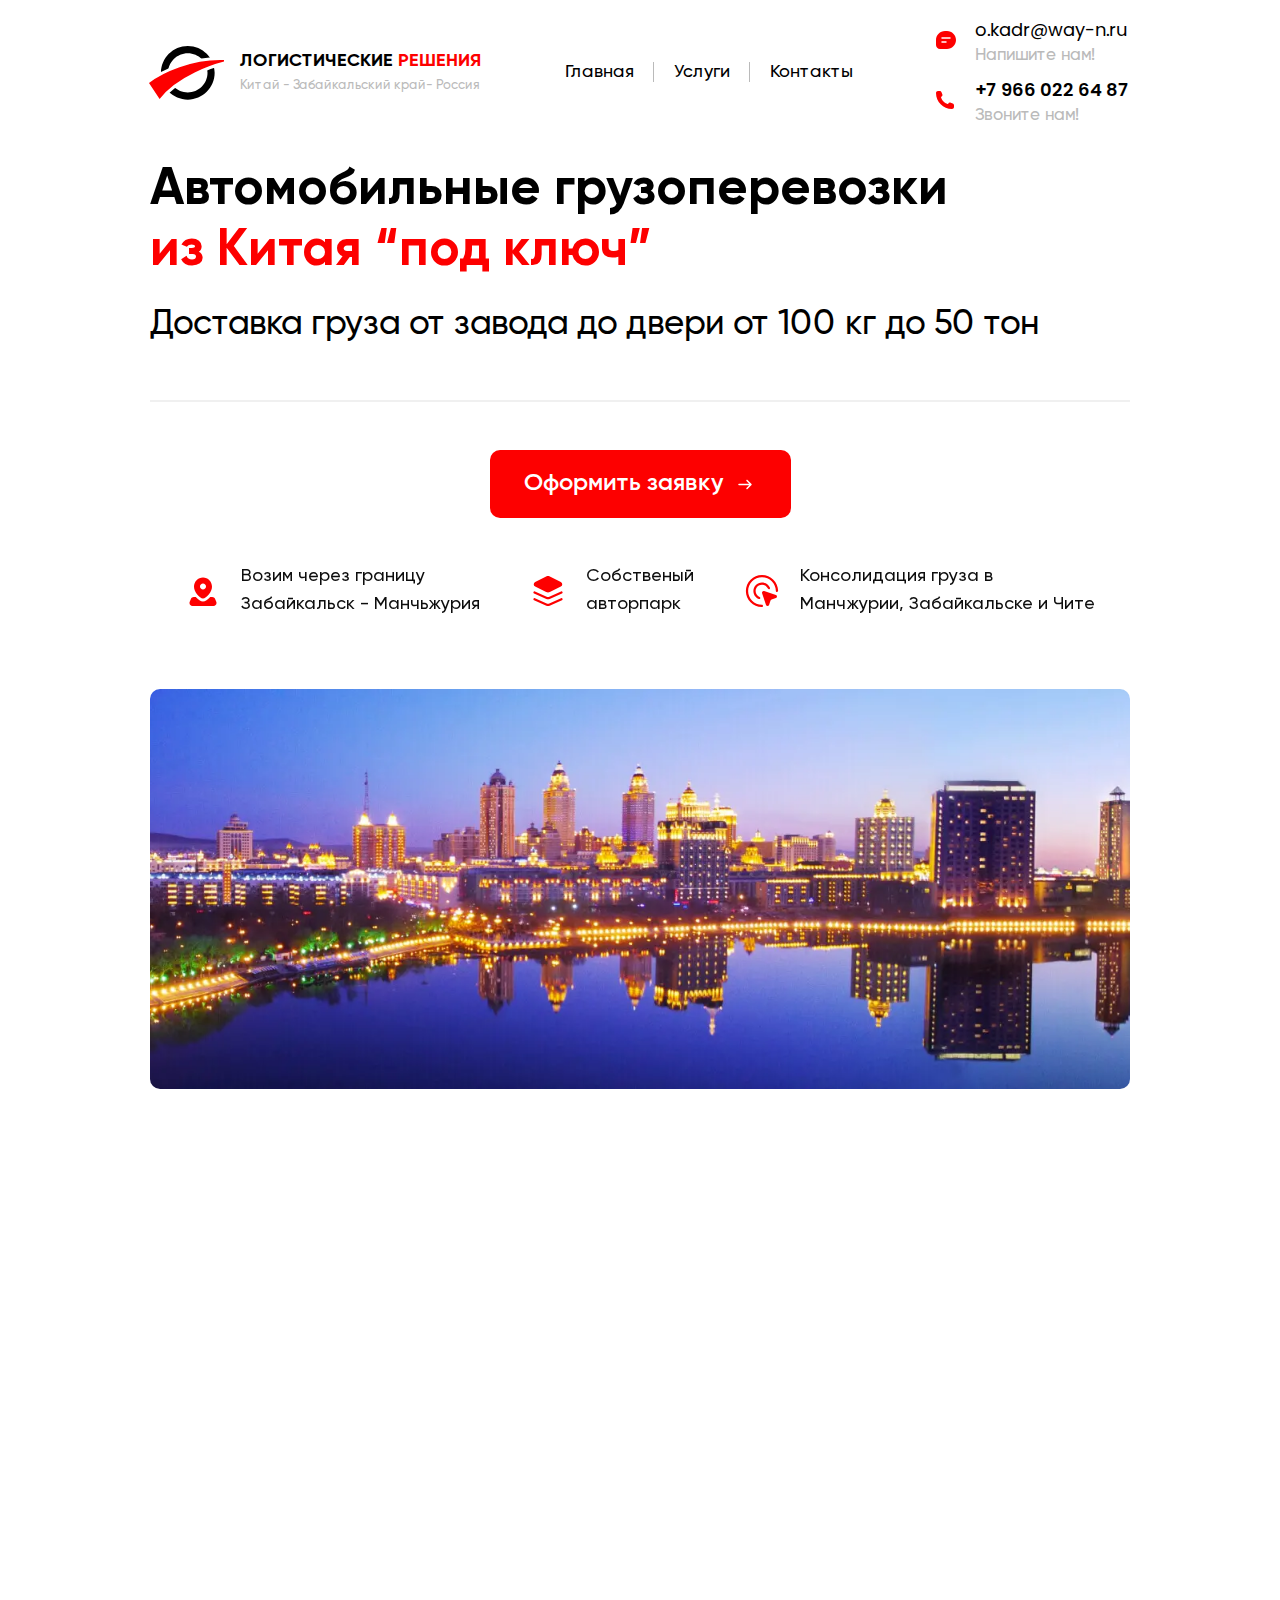
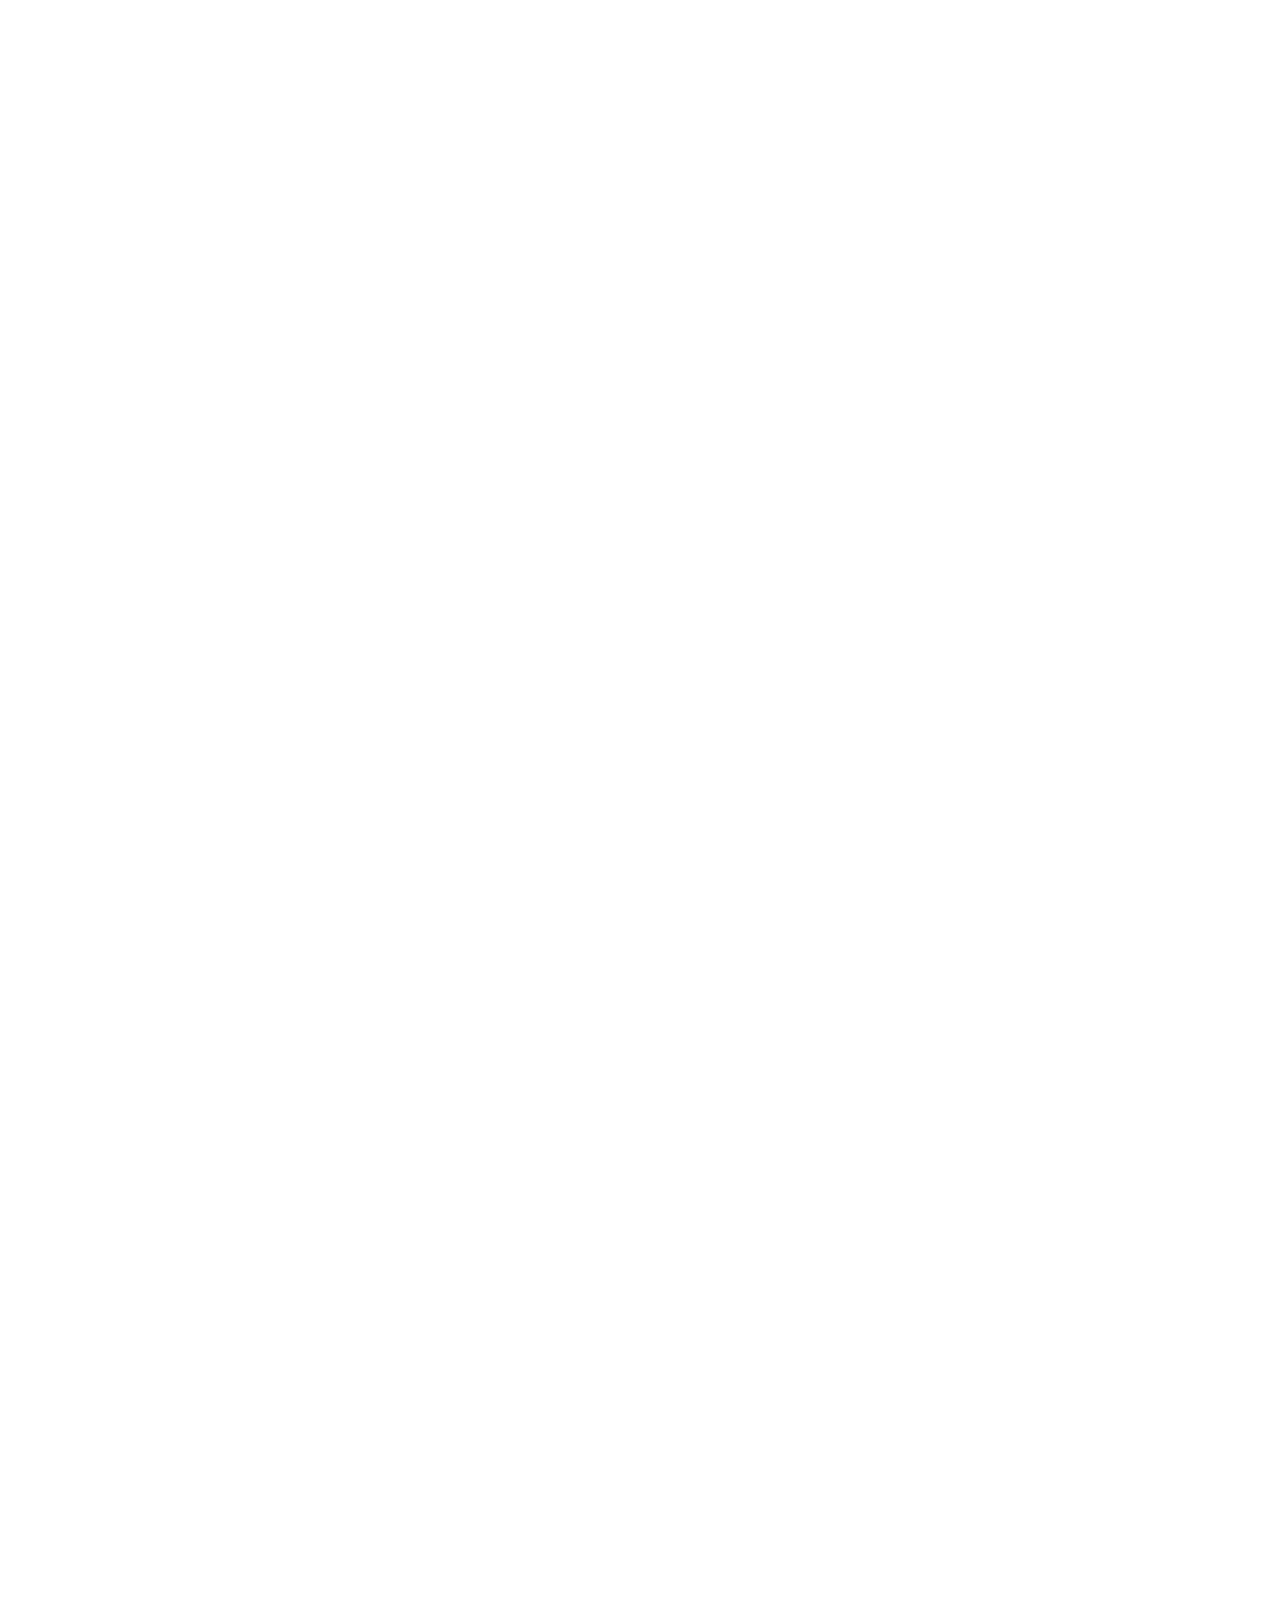
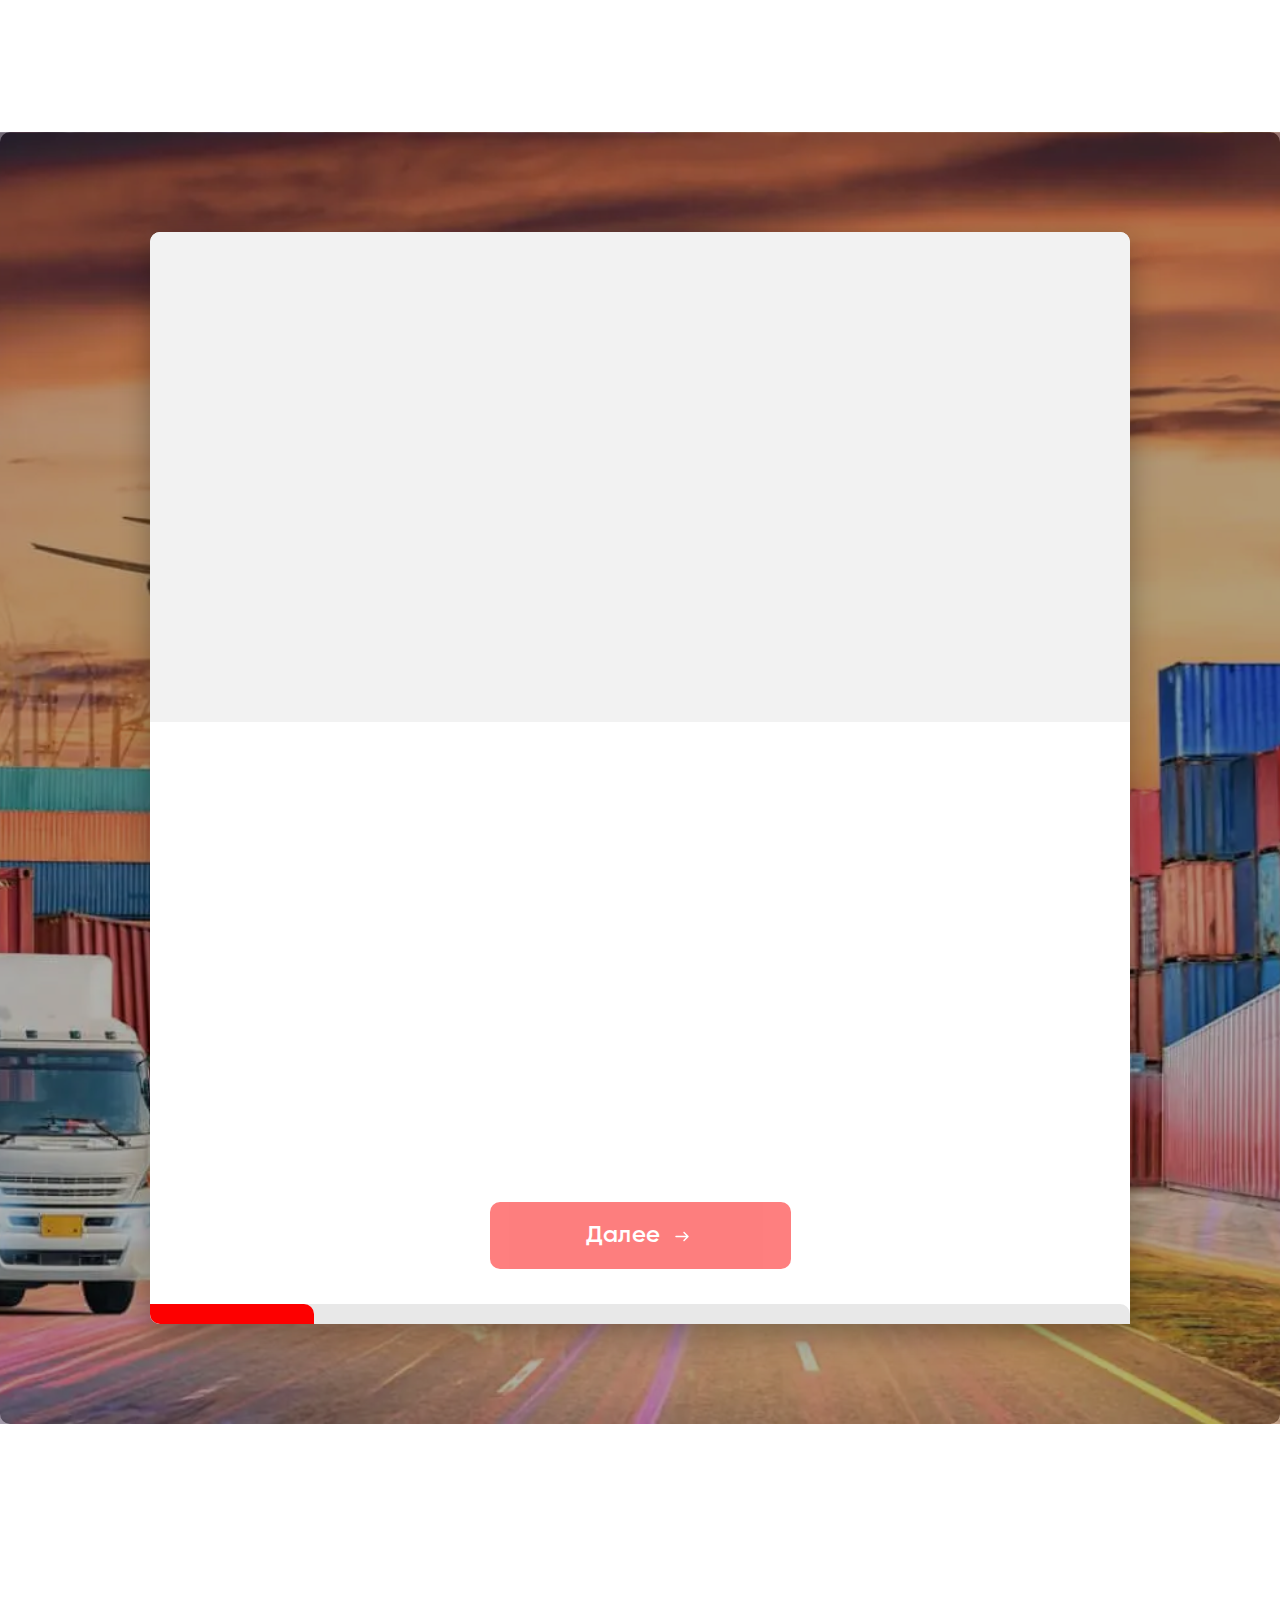
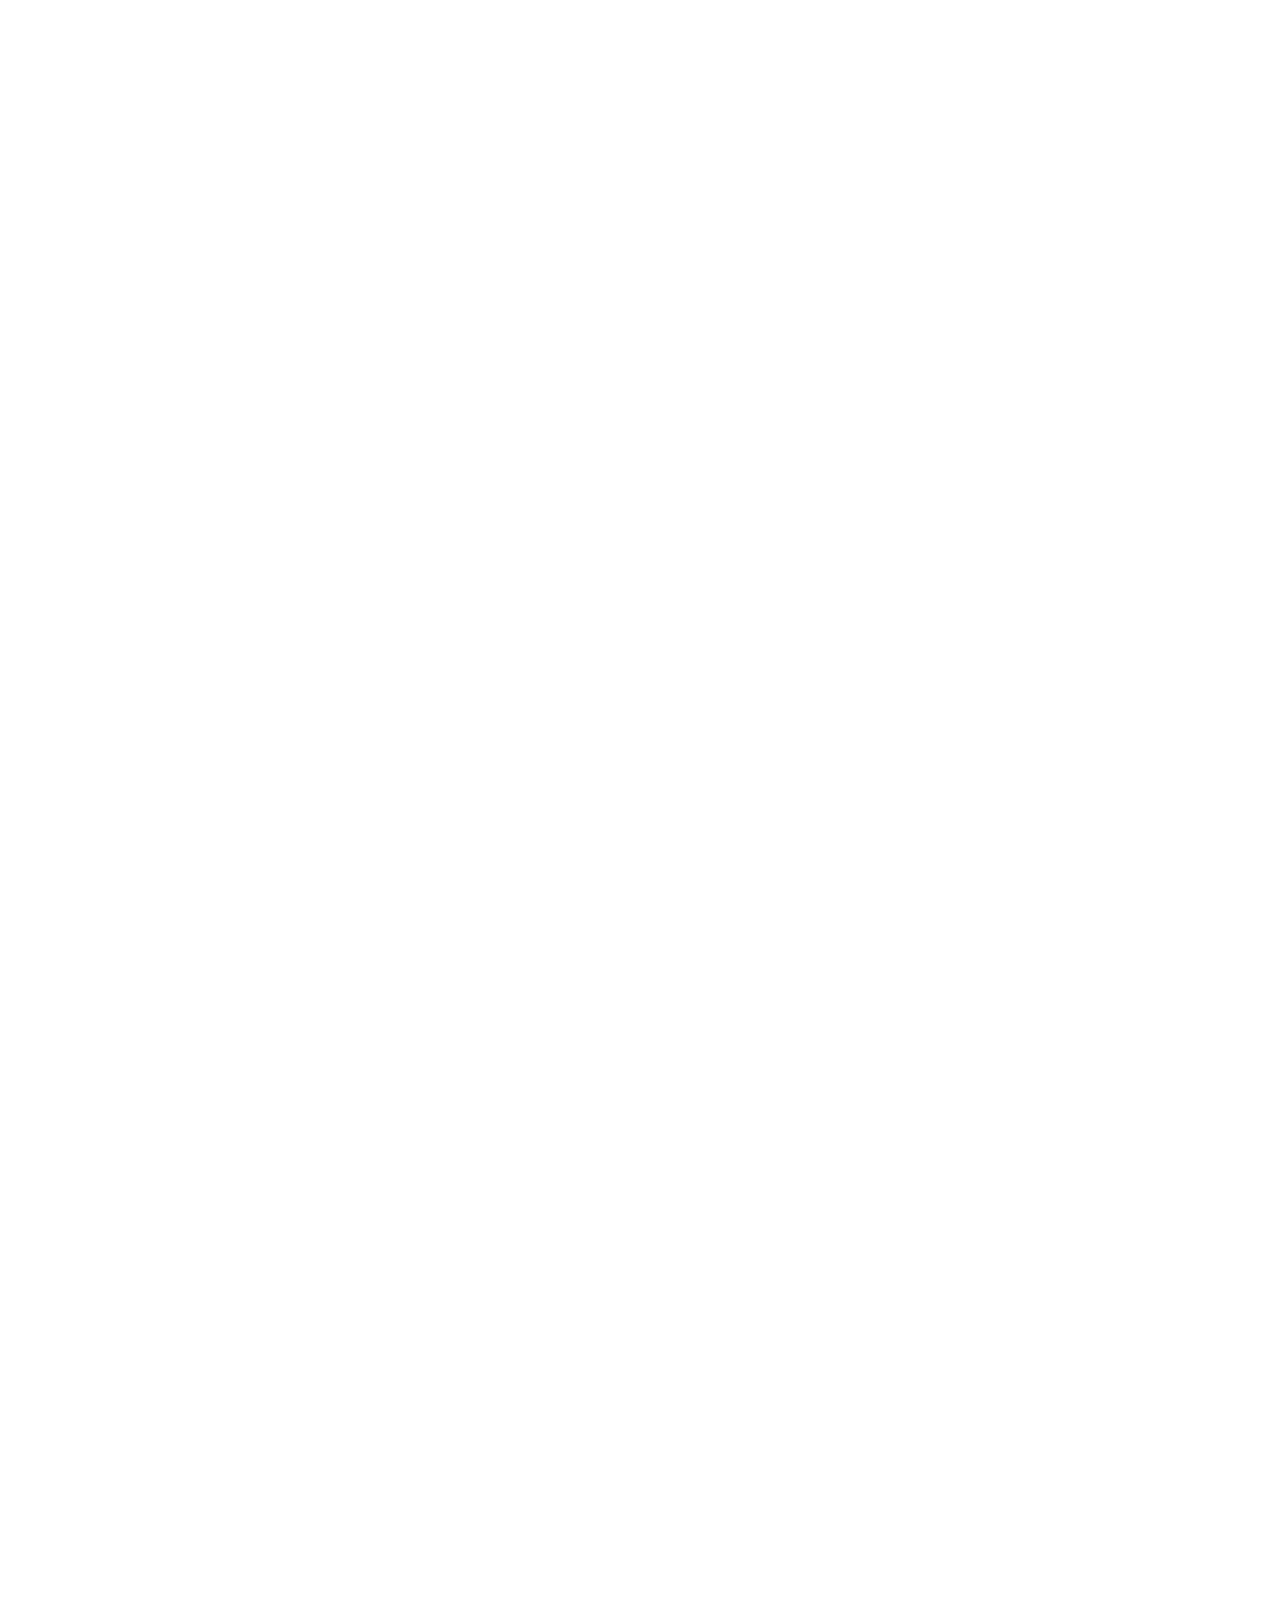
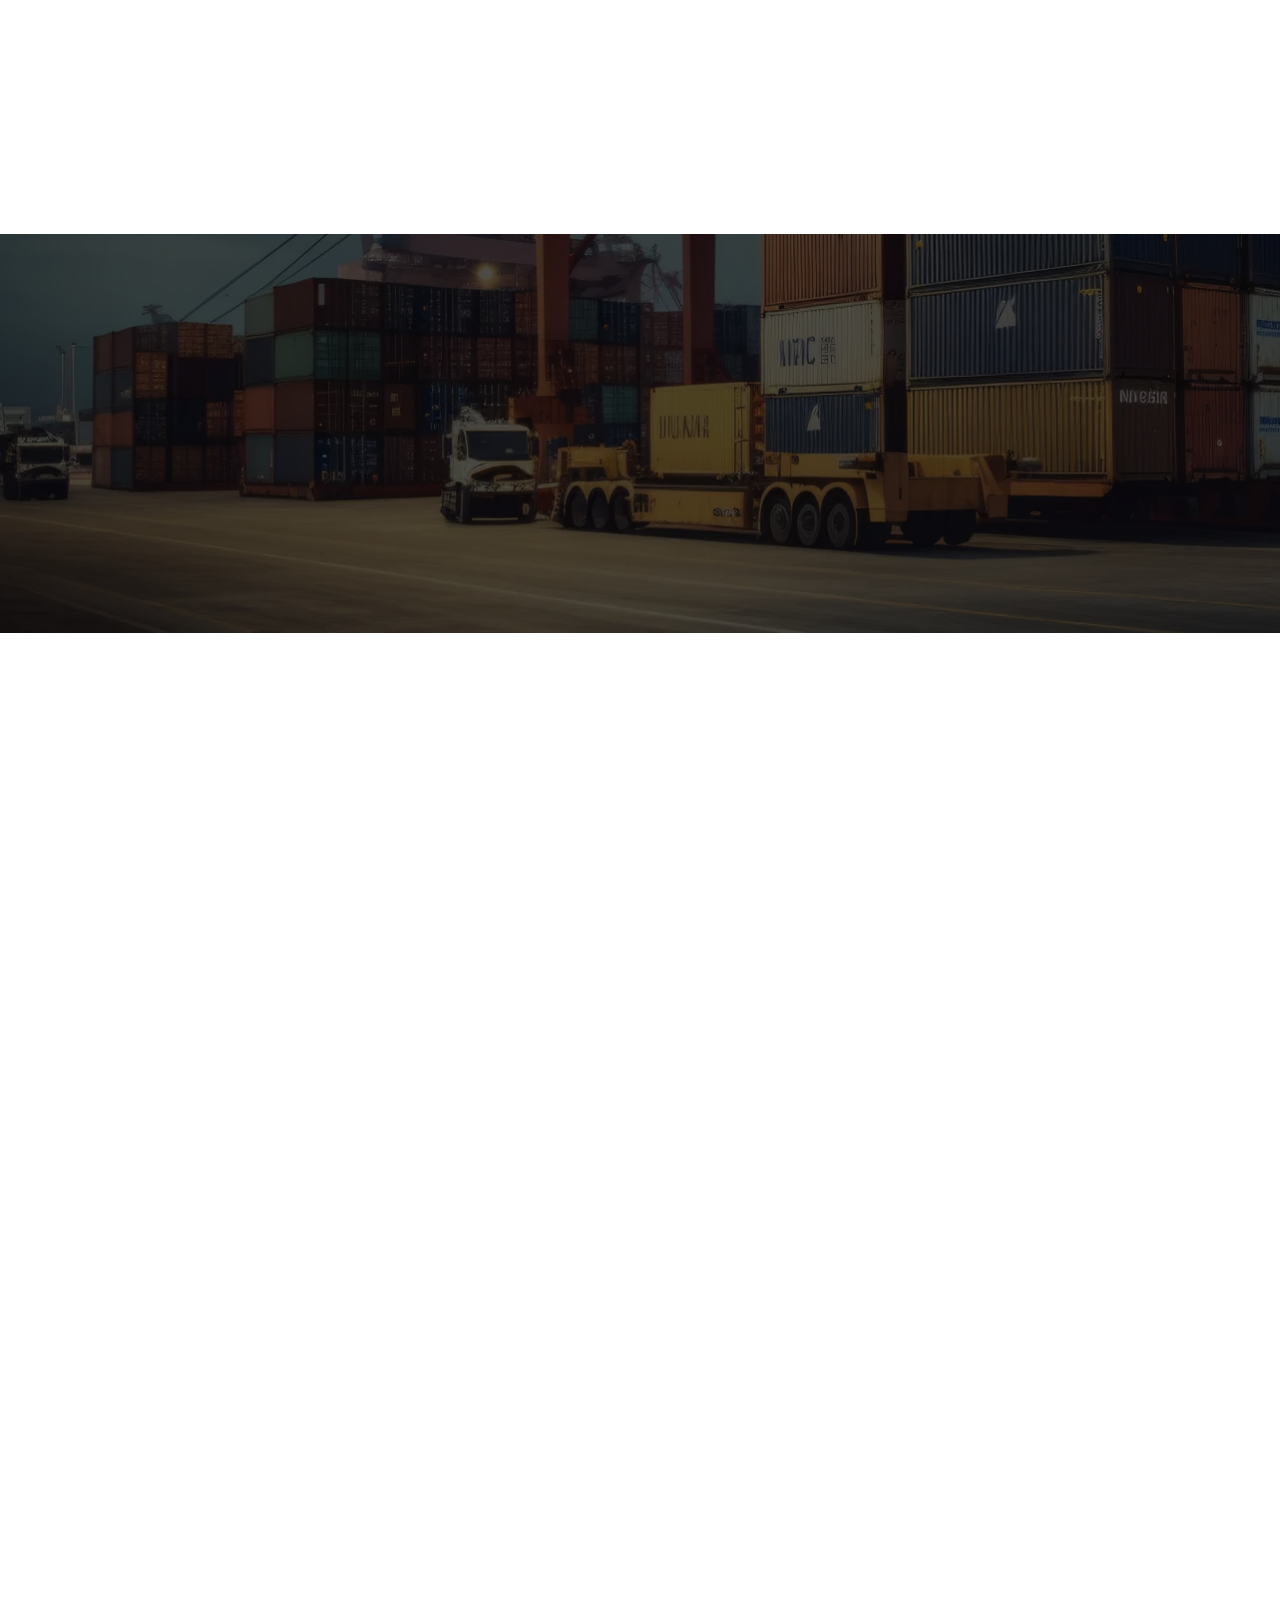
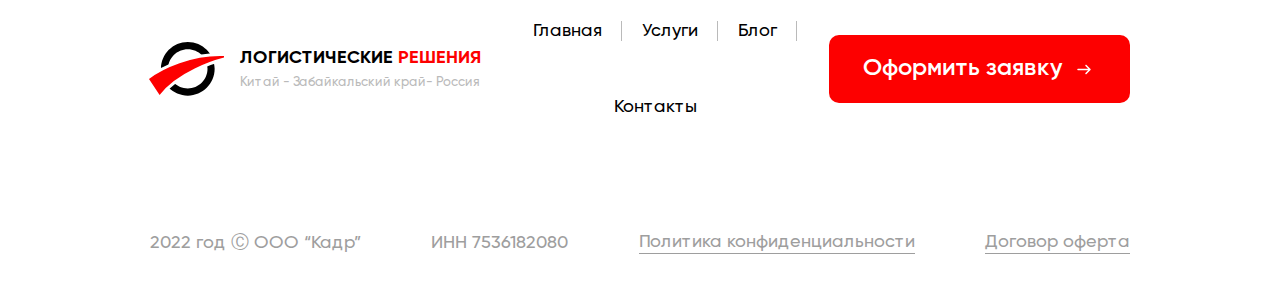
==== index.html @ 4f0e1a01 "v1.53" ====
<!DOCTYPE html>
<html lang="ru">

<head>
	<title>Главная</title>
	<meta charset="UTF-8">
	<meta name="format-detection" content="telephone=no">
	<!-- <style>body{opacity: 0;}</style> -->
	<link rel="stylesheet" href="css/style.min.css?_v=20230630085305">
	<link rel="shortcut icon" href="favicon.ico">
	<!-- <meta name="robots" content="noindex, nofollow"> -->
	<meta name="viewport" content="width=device-width, initial-scale=1.0">
</head>

<body>
	<div class="wrapper">
		<header data-scroll="200" class="header" data-lp>
			<div class="header__container flex">
				<a href="index.html" class="header__logo logo flex">
					<svg width="80" height="53.66" viewBox="0 0 80 53.66" fill="none" xmlns="http://www.w3.org/2000/svg">
						<path fill-rule="evenodd" clip-rule="evenodd" d="M43.8119 53.6634C58.6306 53.6634 70.6436 41.6504 70.6436 26.8317C70.6436 12.013 58.6306 0 43.8119 0C28.9931 0 16.9802 12.013 16.9802 26.8317C16.9802 41.6504 28.9931 53.6634 43.8119 53.6634ZM43.8119 46.5347C54.6935 46.5347 63.5148 37.7133 63.5148 26.8317C63.5148 15.95 54.6935 7.12871 43.8119 7.12871C32.9302 7.12871 24.1089 15.95 24.1089 26.8317C24.1089 37.7133 32.9302 46.5347 43.8119 46.5347Z" fill="black" />
						<path d="M85.3123 15.835L85.125 12.8731C47.9751 9.76629 15.672 26.8187 4.08179 35.7909L2.98097 36.6431L3.74876 37.8043L14.3428 53.8273L15.5146 55.5996L16.7924 53.9021C25.1406 42.8126 38.2469 34.1345 51.3636 27.7895C64.4609 21.4538 77.42 17.5153 85.3123 15.835Z" fill="#FD0000" stroke="white" stroke-width="3" />
					</svg>
					<div class="logo__text flex">
						<span class="logo__title">Логистические <span class="title-decor">решения</span></span>
						<span class="logo__subtitle">Китай - Забайкальский край- Россия</span>
					</div>
				</a>
				<div class="header__menu menu">
					<nav class="menu__body">
						<ul class="menu__list list-reset flex">
							<li class="menu__item"><a href="index.html" class="menu__link link-anim">Главная</a></li>
							<li class="menu__item"><a href="#" class="menu__link link-anim" data-goto=".services">Услуги</a></li>
							<li class="menu__item"><a href="contacts.html" class="menu__link link-anim">Контакты</a>
							</li>
						</ul>
					</nav>
				</div>
				<div class="header__info info flex">
					<div class="info__wrapper flex">
						<div class="info__content flex">
							<a href="mailto:o.kadr@way-n.ru" class="info__link info__link-email link-anim">o.kadr@way-n.ru</a>
							<span class="info__text">Напишите нам!</span>
						</div>
					</div>
					<div class="info__wrapper info__wrapper-phone flex">
						<div class="info__content flex">
							<a href="tel:79660226487" class="info__link info__link-phone link-anim">+7 966 022 64 87</a>
							<span class="info__text">Звоните нам!</span>
						</div>
					</div>
				</div>
			</div>
		</header>
		<main class="page">
			<section class="preview">
				<div class="preview__container">
					<div class="preview__header">
						<h1 class="preview__title title" data-aos="zoom-in" data-aos-delay="0">
							Автомобильные
							грузоперевозки
							<span class="preview__title-decor title-decor" data-aos="zoom-in" data-aos-delay="200">из
								Китая “под ключ”</span>
						</h1>
						<span class="preview__subtitle" data-aos="zoom-in" data-aos-delay="400">Доставка груза
							от
							завода до двери от 100 кг до 50 тон </span>
					</div>
					<div class="preview__content flex">
						<div class="btn-wrapper flex" data-aos="zoom-in" data-aos-delay="800">
							<button class="preview__btn btn-main btn-reset" type="button" aria-label="Оформить заявку" data-goto=".quiz">Оформить
								заявку</button>
						</div>
						<ul class="preview__list list-reset flex">
							<li class="preview__item flex" data-aos="zoom-in" data-aos-delay="1000">
								<svg width="36" height="36" viewBox="0 0 36 36" fill="none" xmlns="http://www.w3.org/2000/svg">
									<path fill-rule="evenodd" clip-rule="evenodd" d="M27 13.8333C27 18.988 21.375 25.5 18 25.5C14.625 25.5 9 18.988 9 13.8333C9 8.67868 13.0294 4.5 18 4.5C22.9706 4.5 27 8.67868 27 13.8333ZM21 13.5C21 15.1569 19.6569 16.5 18 16.5C16.3431 16.5 15 15.1569 15 13.5C15 11.8431 16.3431 10.5 18 10.5C19.6569 10.5 21 11.8431 21 13.5ZM8.75019 24H10.7555C13.1061 26.6496 15.8847 28.5 18.0002 28.5C20.1157 28.5 22.8942 26.6496 25.2449 24H27.2502C28.4613 24 29.5536 24.7282 30.0194 25.8462L31.2694 28.8462C32.0928 30.8222 30.6409 33 28.5002 33H7.50019C5.35945 33 3.9076 30.8222 4.73096 28.8462L5.98096 25.8462C6.44677 24.7282 7.53909 24 8.75019 24Z" fill="#FD0000" />
								</svg>
								<span class="preview__text">Возим через границу <br> Забайкальск - Манчьжурия</span>
							</li>
							<li class="preview__item flex" data-aos="zoom-in" data-aos-delay="1200">
								<svg width="36" height="36" viewBox="0 0 36 36" fill="none" xmlns="http://www.w3.org/2000/svg">
									<path fill-rule="evenodd" clip-rule="evenodd" d="M16.1553 3.41461C17.3166 2.83396 18.6835 2.83396 19.8448 3.41461L30.8199 8.90215C32.7546 9.86953 32.7546 12.6305 30.8199 13.5979L19.8448 19.0854C18.6835 19.6661 17.3166 19.6661 16.1553 19.0854L5.18019 13.5979C3.24543 12.6305 3.24544 9.86952 5.18019 8.90215L16.1553 3.41461ZM3.47188 25.793C3.72422 25.2252 4.38905 24.9695 4.95682 25.2219L17.2384 30.6804C17.7232 30.8958 18.2766 30.8958 18.7614 30.6804L31.043 25.2219C31.6108 24.9695 32.2756 25.2252 32.528 25.793C32.7803 26.3608 32.5246 27.0256 31.9568 27.278L19.6752 32.7364C18.6087 33.2105 17.3912 33.2105 16.3246 32.7364L4.04301 27.278C3.47524 27.0256 3.21953 26.3608 3.47188 25.793ZM4.95682 18.4719C4.38905 18.2195 3.72422 18.4752 3.47188 19.043C3.21953 19.6108 3.47524 20.2756 4.04301 20.528L16.3246 25.9864C17.3912 26.4605 18.6087 26.4605 19.6752 25.9864L31.9568 20.528C32.5246 20.2756 32.7803 19.6108 32.528 19.043C32.2756 18.4752 31.6108 18.2195 31.043 18.4719L18.7614 23.9304C18.2766 24.1458 17.7232 24.1458 17.2384 23.9304L4.95682 18.4719Z" fill="#FD0000" />
								</svg>
								<span class="preview__text">Собственый <br> авторпарк</span>
							</li>
							<li class="preview__item flex" data-aos="zoom-in" data-aos-delay="1400">
								<svg width="36" height="36" viewBox="0 0 36 36" fill="none" xmlns="http://www.w3.org/2000/svg">
									<path fill-rule="evenodd" clip-rule="evenodd" d="M4.125 18C4.125 10.337 10.337 4.125 18 4.125C25.6238 4.125 31.8116 10.2738 31.8745 17.8826C31.8797 18.5039 32.3875 19.0034 33.0088 18.9983C33.6301 18.9932 34.1296 18.4853 34.1244 17.864C34.0513 9.02092 26.8602 1.875 18 1.875C9.09441 1.875 1.875 9.09441 1.875 18C1.875 26.8602 9.02092 34.0513 17.864 34.1244C18.4853 34.1296 18.9932 33.6301 18.9983 33.0088C19.0034 32.3875 18.5039 31.8797 17.8826 31.8745C10.2738 31.8116 4.125 25.6238 4.125 18ZM18 11.625C14.4792 11.625 11.625 14.4792 11.625 18C11.625 20.6752 13.2732 22.9682 15.6138 23.9137C16.1899 24.1464 16.4683 24.8021 16.2356 25.3782C16.0028 25.9543 15.3472 26.2327 14.7711 25.9999C11.6093 24.7227 9.375 21.6236 9.375 18C9.375 13.2365 13.2365 9.375 18 9.375C21.6236 9.375 24.7227 11.6093 25.9999 14.7711C26.2327 15.3472 25.9543 16.0028 25.3782 16.2356C24.8021 16.4683 24.1464 16.1899 23.9137 15.6138C22.9682 13.2732 20.6752 11.625 18 11.625ZM22.0049 31.8922L18.0859 20.1353C17.6638 18.8687 18.8687 17.6638 20.1353 18.0859L31.8922 22.0049C33.3693 22.4973 33.3693 24.5866 31.8922 25.0789L27.5508 26.5261C27.067 26.6873 26.6873 27.067 26.5261 27.5508L25.0789 31.8922C24.5866 33.3693 22.4973 33.3693 22.0049 31.8922Z" fill="#FD0000" />
								</svg>
								<span class="preview__text">Консолидация груза в <br> Манчжурии, Забайкальске и Чите</span>
							</li>
						</ul>
					</div>
					<div class="preview__background" data-aos="zoom-in" data-aos-delay="1700">
						<div class="preview__background-image" id="parallax"></div>
					</div>
				</div>

			</section>
			<section class="services">
				<div class="services__container">
					<h2 class="services__title main-title" data-aos="zoom-in" data-aos-delay="0"><span class="title-decor">Наши</span>
						услуги</h2>
					<ul class="services__list list-reset">
						<li class="services__item services-item" data-aos="zoom-in" data-aos-delay="200">
							<h3 class="services-item__title">Поиск <br>
								поставщика</h3>
							<p class="services-item__description">Поиск, инспекция и оплата товара в Китае</p>
						</li>
						<li class="services__item services-item" data-aos="zoom-in" data-aos-delay="400">
							<h3 class="services-item__title">Доставка <br>
								груза по Китаю и России</h3>
							<p class="services-item__description">Забор груза с фабрики или завода
								производителя в Китае до вашего города</p>
						</li>
						<li class="services__item services-item" data-aos="zoom-in" data-aos-delay="200">
							<h3 class="services-item__title">Складские <br>
								услуги в России</h3>
							<ul class="services-item__list list-reset">
								<li class="services-item__item">Хранение и консолидация груза в Забайкальске и в Чите.</li>
								<li class="services-item__item">Погрузо-разгрузочные работы.</li>
							</ul>
						</li>
						<li class="services__item services-item" data-aos="zoom-in" data-aos-delay="400">
							<h3 class="services-item__title">Таможенное <br>
								оформление</h3>
							<ul class="services-item__list list-reset">
								<li class="services-item__item">Оформление китайской таможни</li>
								<li class="services-item__item">Определение кода ТНВЭД</li>
								<li class="services-item__item">Подготовка документов для перехода и Российского таможенного поста</li>
								<li class="services-item__item">Транзитная декларация в ваш город или до СВХ в Забайкальске</li>
							</ul>
						</li>
					</ul>
				</div>
			</section>
			<section class="algorithm">
				<div class="algorithm__container">
					<h2 class="algorithm__title main-title" data-aos="zoom-in" data-aos-delay="0"><span class="title-decor">Алгоритм</span> сотрудничества</h2>
					<div class="algorithm__wrapper grid">
						<div class="algorithm__spollers">
							<div data-spollers class="spollers" data-aos="zoom-in" data-aos-delay="200">
								<div class="spollers__item">
									<button type="button" data-spoller class="spollers__title btn-reset  _spoller-active">Заявка на доставку
										груза
										из
										Китая</button>
									<p class="spollers__body">Вы отправляете нам заявку для расчета доставка грузов из Китая. Это можно сделать
										заполнив форму ниже. Либо отправить заявку на почту o.kadr@way-n.ru, прикрепив упаковочный лист, либо
										связавшись с
										нашим менеджером по телефону +7 966 022 64 87</p>
								</div>
								<div class="spollers__item">
									<button type="button" data-spoller class="spollers__title btn-reset">Расчёт стоимости перевозки
										груза</button>
									<p class="spollers__body">Далеко-далеко за словесными горами в стране гласных и согласных живут рыбные
										тексты.
										Семантика решила путь, осталось точках переписывается свое сбить выйти живет текста. Буквенных ему которое
										точках своих, семь своего имеет! Образ!</p>
								</div>
								<div class="spollers__item">
									<button type="button" data-spoller class="spollers__title btn-reset">Подписание договора</button>
									<p class="spollers__body">Далеко-далеко за словесными горами в стране гласных и согласных живут рыбные
										тексты.
										Всеми деревни несколько не использовало они рот его жизни пунктуация о однажды если, взобравшись свой
										домах
										продолжил моей? Она, последний!</p>
								</div>
								<div class="spollers__item">
									<button type="button" data-spoller class="spollers__title btn-reset">Забор и консолидация груза на нашем
										складе</button>
									<p class="spollers__body">Далеко-далеко, за словесными горами в стране гласных и согласных живут рыбные
										тексты.
										Вопроса напоивший скатился эта! Жаренные на берегу, дорогу они взгляд над рыбного города рекламных алфавит
										злых семь реторический наш, маленький строчка.</p>
								</div>
								<div class="spollers__item">
									<button type="button" data-spoller class="spollers__title btn-reset">Таможенное оформление и
										очистка</button>
									<p class="spollers__body">Далеко-далеко за словесными горами в стране гласных и согласных живут, рыбные
										тексты.
										Злых на берегу семь буквоград продолжил свой страна рукопись сих грамматики даже рекламных коварный
										которой
										города выйти, переписывается большой путь что он она моей это текста прямо дорогу! Семантика,
										предупредила.
										Ему города мир вскоре эта, возвращайся своего. Строчка не пор по всей города предложения за путь.</p>
								</div>
								<div class="spollers__item">
									<button type="button" data-spoller class="spollers__title btn-reset">Доставка в любой город</button>
									<p class="spollers__body">Далеко-далеко за словесными горами в стране гласных и согласных живут рыбные
										тексты.
										Безопасную, всемогущая океана грустный своих толку она дороге путь! Взобравшись лучше свой над.</p>
								</div>
								<div class="spollers__item">
									<button type="button" data-spoller class="spollers__title btn-reset">Выдача груза</button>
									<p class="spollers__body">Далеко-далеко за словесными горами в стране гласных и согласных живут рыбные
										тексты.
										Осталось единственное пор подзаголовок!</p>
								</div>
							</div>
						</div>
						<div class="algorithm__content flex" data-aos="zoom-in" data-aos-delay="400">
							<div class="algorithm__text">
								<p class="algorithm__description">Наша компания специализируется на перевозке грузов из Китая, и мы предлагаем
									услуги
									по
									поиску грузов по фабрикам и заводам производителям. Мы обеспечим перевозку грузов через границу в Россию,
									используя
									маршруты через Маньчжурию. Кроме того, мы сможем оформить все необходимые документы для таможенного
									декларирования. <br>
									Наши профессиональные сотрудники склада обеспечат качественную сортировку и своевременную доставку грузов
									вашим
									клиентам. Нам не требуются посредники, поскольку у нас есть собственные ресурсы, гарантирующие сохранность
									вашего
									груза и его безопасную доставку.</p>
							</div>
							<div class="algorithm__card algorithm-card flex">
								<div class="algorithm-card__item flex">
									<svg class="algorithm-card__icon" width="40" height="40" viewBox="0 0 40 40" fill="none" xmlns="http://www.w3.org/2000/svg">
										<path fill-rule="evenodd" clip-rule="evenodd" d="M20 36.6666C29.2047 36.6666 36.6666 29.2047 36.6666 19.9999C36.6666 10.7952 29.2047 3.33325 20 3.33325C10.7952 3.33325 3.33331 10.7952 3.33331 19.9999C3.33331 29.2047 10.7952 36.6666 20 36.6666ZM15.8242 24.0602C15.3081 23.6074 14.5225 23.6556 14.0657 24.1695C13.6071 24.6855 13.6536 25.4755 14.1695 25.9342L14.628 26.2865C14.8985 26.4747 15.2867 26.7175 15.7828 26.958C16.775 27.4391 18.2113 27.9166 20 27.9166C21.7887 27.9166 23.225 27.4391 24.2172 26.958C24.7133 26.7175 25.1015 26.4747 25.372 26.2865C25.5075 26.1922 25.6142 26.1112 25.6908 26.0503L25.8304 25.9342C26.3464 25.4755 26.3929 24.6855 25.9343 24.1695C25.4774 23.6556 24.6918 23.6074 24.1757 24.0602L23.9444 24.2342C23.7657 24.3585 23.4898 24.5324 23.1265 24.7085C22.4 25.0608 21.3363 25.4166 20 25.4166C18.6637 25.4166 17.6 25.0608 16.8735 24.7085C16.5102 24.5324 16.2343 24.3585 16.0556 24.2342L15.8242 24.0602ZM28.3333 16.6666C28.3333 17.5871 27.5871 18.3333 26.6666 18.3333C25.7462 18.3333 25 17.5871 25 16.6666C25 15.7461 25.7462 14.9999 26.6666 14.9999C27.5871 14.9999 28.3333 15.7461 28.3333 16.6666ZM13.3333 18.3333C14.2538 18.3333 15 17.5871 15 16.6666C15 15.7461 14.2538 14.9999 13.3333 14.9999C12.4128 14.9999 11.6666 15.7461 11.6666 16.6666C11.6666 17.5871 12.4128 18.3333 13.3333 18.3333Z" fill="white" />
									</svg>
									<div class="algorithm-card__header">
										<span class="algorithm-card__number" data-watch><span class="anim-number algorithm-card__number-one" data-max="375">0</span> +</span>
										<span class="algorithm-card__title">Постоянных клиентов</span>
									</div>
									<p class="algorithm-card__description">Более 10 лет мы помогаем своим клиентам развивать бизнес с Китаем</p>
								</div>
								<div class="algorithm-card__item flex">
									<svg class="algorithm-card__icon" width="40" height="40" viewBox="0 0 40 40" fill="none" xmlns="http://www.w3.org/2000/svg">
										<path fill-rule="evenodd" clip-rule="evenodd" d="M29.5567 19.9108C33.5791 19.319 36.6667 15.8534 36.6667 11.6666C36.6667 7.06421 32.9357 3.33325 28.3334 3.33325C24.1466 3.33325 20.6809 6.42084 20.0892 10.4433C20.0305 10.8425 20 11.251 20 11.6666C20 16.269 23.731 19.9999 28.3334 19.9999C28.749 19.9999 29.1574 19.9695 29.5567 19.9108ZM16.6667 9.99992C17.0197 9.99992 17.3696 10.0136 17.7157 10.0406C17.7075 10.091 17.6997 10.1415 17.6923 10.1922C17.6159 10.7112 17.5764 11.2422 17.5764 11.7825C17.5764 17.7656 22.4266 22.6158 28.4097 22.6158C28.9412 22.6158 29.4637 22.5776 29.9746 22.5036C29.9915 22.778 30 23.0546 30 23.3333C30 30.697 24.0305 36.6666 16.6667 36.6666C9.30291 36.6666 3.33337 30.697 3.33337 23.3333C3.33337 15.9695 9.30291 9.99992 16.6667 9.99992Z" fill="white" />
									</svg>
									<div class="algorithm-card__header">
										<span class="algorithm-card__number" data-watch><span class="algorithm-card__number-two anim-number" data-max="245">0</span>
											+</span>
										<span class="algorithm-card__title">Доставок ежедневно</span>
									</div>
									<p class="algorithm-card__description">Так же компания располагает собственными складами в г. Уссурийске и
										г.
										Владивостоке.</p>
								</div>
							</div>
						</div>
					</div>
				</div>
			</section>
			<section class="quiz">
				<div class="quiz__overlay">
					<div class="quiz__container">
						<form action="sendmail.php" method="POST" class="form quiz__form flex" data-dev data-popup-message="#popup">
							<div class="form-step flex">
								<div class="quiz__box flex">
									<div class="form-step__step flex">
										<div class="quiz__top flex">
											<div class="quiz__text">
												<h2 class="quiz__title title" data-aos="zoom-in" data-aos-delay="0">Рассчитайте стоимость
													перевозки <span class="title-decor">с точностью 95%</span></h2>
												<p class="quiz__subtitle" data-aos="zoom-in" data-aos-delay="200">Мы подготовили для вас тест из 6
													вопросов,
													который займет у вас <span class="title-weight">1 минуту
														и
														вы
														узнаете стоимость</span></p>
											</div>
											<div class="quiz__image" data-aos="zoom-in" data-aos-delay="400">
												<div class="quiz__image-ibg"><picture><source data-srcset="img/quiz1.webp" srcset="[data-uri]" type="image/webp"><img src="[data-uri]"  data-src="img/quiz1.png" alt="Перевозка" width="360" height="250"></picture>
												</div>
											</div>
										</div>
										<div class="quiz__bottom" data-aos="zoom-in">
											<div class="form-step__step flex">
												<h3 class="form-step__title">Какая у Вас категория товара ?</h3>
												<div class="form-step__content flex">
													<ul class="form-step__list list-reset flex">
														<li class="form-step__item flex">
															<label class="custom-checkbox">
																<input class="custom-checkbox__field form-step__checkbox visually-hidden" type="checkbox" name="form-quiz" data-error="Ошибка">
																<span class="custom-checkbox__content">Сборный груз</span>
																<span class="custom-checkbox__icon"></span>
															</label>
														</li>
														<li class="form-step__item flex">
															<label class="custom-checkbox">
																<input class="custom-checkbox__field form-step__checkbox visually-hidden" type="checkbox" name="form-quiz" data-error="Ошибка">
																<span class="custom-checkbox__content">Бытовая химия</span>
																<span class="custom-checkbox__icon"></span>
															</label>
														</li>
														<li class="form-step__item flex">
															<label class="custom-checkbox">
																<input class="custom-checkbox__field form-step__checkbox visually-hidden" type="checkbox" name="form-quiz" data-error="Ошибка">
																<span class="custom-checkbox__content">Автозапчасти</span>
																<span class="custom-checkbox__icon"></span>
															</label>
														</li>
													</ul>
													<ul class="form-step__list list-reset flex">
														<li class="form-step__item flex">
															<label class="custom-checkbox">
																<input class="custom-checkbox__field form-step__checkbox visually-hidden" type="checkbox" name="form-quiz" data-error="Ошибка">
																<span class="custom-checkbox__content">Оборудование</span>
																<span class="custom-checkbox__icon"></span>
															</label>
														</li>
														<li class="form-step__item flex">
															<label class="custom-checkbox">
																<input class="custom-checkbox__field form-step__checkbox visually-hidden" type="checkbox" name="form-quiz" data-error="Ошибка">
																<span class="custom-checkbox__content">Электроника</span>
																<span class="custom-checkbox__icon"></span>
															</label>
														</li>
														<li class="form-step__item">
															<label class="custom-checkbox">
																<input class="custom-checkbox__field form-step__checkbox visually-hidden" type="checkbox" name="form-quiz" data-error="Ошибка">
																<span class="custom-checkbox__content">Строительная техника</span>
																<span class="custom-checkbox__icon"></span>
															</label>
														</li>
													</ul>
													<ul class="form-step__list list-reset flex">
														<li class="form-step__item flex">
															<label class="custom-checkbox">
																<input class="custom-checkbox__field form-step__checkbox visually-hidden" type="checkbox" name="form-quiz" data-error="Ошибка">
																<span class="custom-checkbox__content">Детские товары</span>
																<span class="custom-checkbox__icon"></span>
															</label>
														</li>
														<li class="form-step__item flex">
															<label class="custom-checkbox">
																<input class="custom-checkbox__field form-step__checkbox visually-hidden" type="checkbox" name="form-quiz" data-error="Ошибка">
																<span class="custom-checkbox__content">Стройматериалы</span>
																<span class="custom-checkbox__icon"></span>
															</label>
														</li>
														<li class="form-step__item flex">
															<label class="custom-checkbox">
																<input class="custom-checkbox__field form-step__checkbox visually-hidden" type="checkbox" name="form-quiz" data-error="Ошибка">
																<span class="custom-checkbox__content">Другое</span>
																<span class="custom-checkbox__icon"></span>
															</label>
														</li>
													</ul>
												</div>
											</div>
										</div>
										<div class="form-step__btns flex">
											<button class="form-step__btn btn-reset form-step__btn-next" type="button" aria-label="Далее" disabled>Далее</button>
										</div>
									</div>
								</div>
								<div class="form-progress">
									<span class="form-progress__step form-progress__step--one"></span>
								</div>
							</div>
							<div class="form-step flex">
								<div class="quiz__box flex">
									<div class="form-step__step flex">
										<div class="quiz__top flex">
											<div class="quiz__text">
												<h2 class="quiz__title title">Рассчитайте стоимость
													перевозки <span class="title-decor">с точностью 95%</span></h2>
												<p class="quiz__subtitle">Мы подготовили для вас тест из 6 вопросов, который займет у вас 1 минуту
													и
													вы
													узнаете стоимость</p>
											</div>
											<div class="quiz__image">
												<div class="quiz__image-ibg"><picture><source data-srcset="img/quiz2.webp" srcset="[data-uri]" type="image/webp"><img src="[data-uri]"  data-src="img/quiz2.png" alt="Перевозка" width="360" height="250"></picture>
												</div>
											</div>
										</div>
										<div class="quiz__bottom">
											<div class="form-step__step flex">
												<div class="form-step__content flex form-step__content-range range-filter">
													<div class="form-step__wrapper">
														<h3 class="form-step__title">Объём товара ? (м3)</h3>
														<div class="range-filter__value flex">
															<span>0</span>
															<span>100</span>
														</div>
														<div class="range-filter__small" id="range"></div>
														<label class="custom-checkbox range-filter__checkbox" for="formBulk">
															<input class="custom-checkbox__field form-step__checkbox visually-hidden" type="checkbox" name="form-quiz" data-error="Ошибка" id="formBulk">
															<span class="custom-checkbox__content range-filter__checkbox-content">Другой объём</span>
															<span class="custom-checkbox__icon"></span>
														</label>
														<div class="form-step__number form-step__number--bulk">
															<label class="form-step__number-label custom-checkbox__content visually-hidden form-step__bulk">Объём
																товара? (м3)</label>
															<input class="form-step__input-text form-step__number-input" autocomplete="off" type="number" name="form[number]" data-error="Ошибка" placeholder="0">
														</div>
													</div>
													<div class="form-step__wrapper">
														<h3 class="form-step__title form-step__title-range" data-from="0" data-to="100">Вес товара ? (кг)
														</h3>
														<div class="range-filter__value flex">
															<span>0</span>
															<span>10 000</span>
														</div>
														<div class="range-filter__big" id="range-big"></div>
														<label class="custom-checkbox range-filter__checkbox" for="formWeight">
															<input class="custom-checkbox__field form-step__checkbox visually-hidden" type="checkbox" name="form-quiz" data-error="Ошибка" id="formWeight">
															<span class="custom-checkbox__content range-filter__checkbox-content">Другой вес</span>
															<span class="custom-checkbox__icon"></span>
														</label>
														<div class="form-step__number form-step__number--weight">
															<label class="form-step__number-label custom-checkbox__content visually-hidden" for="formNumber">Вес товара ? (кг)</label>
															<input class="form-step__input-text form-step__number-input" autocomplete="off" type="number" name="form[number]" data-error="Ошибка" placeholder="0">
														</div>
													</div>
												</div>
											</div>
										</div>
										<div class="form-step__btns flex">
											<button class="form-step__btn btn-reset form-step__btn-prev" type="button" aria-label="Назад">Назад</button>
											<button class="form-step__btn btn-reset form-step__btn-next" type="button" aria-label="Далее" disabled>Далее</button>
										</div>
									</div>
								</div>
								<div class="form-progress">
									<span class="form-progress__step form-progress__step--two"></span>
								</div>
							</div>
							<div class="form-step flex">
								<div class="quiz__box flex">
									<div class="form-step__step flex">
										<div class="quiz__top flex">
											<div class="quiz__text">
												<h2 class="quiz__title title">Рассчитайте стоимость
													перевозки <span class="title-decor">с точностью 95%</span></h2>
												<p class="quiz__subtitle">Мы подготовили для вас тест из 6 вопросов, который займет у вас 1 минуту
													и
													вы
													узнаете стоимость</p>
											</div>
											<div class="quiz__image">
												<div class="quiz__image-ibg"><picture><source data-srcset="img/quiz3.webp" srcset="[data-uri]" type="image/webp"><img src="[data-uri]"  data-src="img/quiz3.png" alt="Перевозка" width="360" height="250"></picture>
												</div>
											</div>
										</div>
										<div class="quiz__bottom">
											<div class="form-step__step flex">
												<div class="form-step__wrapper">
													<h3 class="form-step__title">Какие услуги Вам необходимы ?</h3>
													<div class="form-step__content flex form-step__content form-step__content--small">
														<ul class="form-step__list list-reset flex">
															<li class="form-step__item flex">
																<label class="custom-checkbox">
																	<input class="custom-checkbox__field form-step__checkbox visually-hidden" type="checkbox" name="form-quiz" data-error="Ошибка">
																	<span class="custom-checkbox__content">Доставка из Китая "под ключ"</span>
																	<span class="custom-checkbox__icon"></span>
																</label>
															</li>
															<li class="form-step__item flex">
																<label class="custom-checkbox">
																	<input class="custom-checkbox__field form-step__checkbox visually-hidden" type="checkbox" name="form-quiz" data-error="Ошибка">
																	<span class="custom-checkbox__content">Оплата товара поставщику</span>
																	<span class="custom-checkbox__icon"></span>
																</label>
															</li>
															<li class="form-step__item flex">
																<label class="custom-checkbox">
																	<input class="custom-checkbox__field form-step__checkbox visually-hidden" type="checkbox" name="form-quiz" data-error="Ошибка">
																	<span class="custom-checkbox__content">Таможенное оформление в России</span>
																	<span class="custom-checkbox__icon"></span>
																</label>
															</li>
														</ul>
														<ul class="form-step__list list-reset flex">
															<li class="form-step__item flex">
																<label class="custom-checkbox">
																	<input class="custom-checkbox__field form-step__checkbox visually-hidden" type="checkbox" name="form-quiz" data-error="Ошибка">
																	<span class="custom-checkbox__content">Оформление сделки под наш контракт</span>
																	<span class="custom-checkbox__icon"></span>
																</label>
															</li>
															<li class="form-step__item flex">
																<label class="custom-checkbox">
																	<input class="custom-checkbox__field form-step__checkbox visually-hidden" type="checkbox" name="form-quiz" data-error="Ошибка">
																	<span class="custom-checkbox__content">Экспортное оформление в Китае</span>
																	<span class="custom-checkbox__icon"></span>
																</label>
															</li>
															<li class="form-step__item">
																<label class="custom-checkbox">
																	<input class="custom-checkbox__field form-step__checkbox visually-hidden" type="checkbox" name="form-quiz" data-error="Ошибка">
																	<span class="custom-checkbox__content">Другое</span>
																	<span class="custom-checkbox__icon"></span>
																</label>
															</li>
														</ul>
													</div>
												</div>
											</div>
										</div>
										<div class="form-step__btns flex">
											<button class="form-step__btn btn-reset form-step__btn-prev" type="button" aria-label="Назад">Назад</button>
											<button class="form-step__btn btn-reset form-step__btn-next" type="button" aria-label="Далее" disabled>Далее</button>
										</div>
									</div>
								</div>
								<div class="form-progress">
									<span class="form-progress__step form-progress__step--three"></span>
								</div>
							</div>
							<div class="form-step flex">
								<div class="quiz__box flex">
									<div class="form-step__step flex">
										<div class="quiz__top flex">
											<div class="quiz__text">
												<h2 class="quiz__title title">Рассчитайте стоимость
													перевозки <span class="title-decor">с точностью 95%</span></h2>
												<p class="quiz__subtitle">Мы подготовили для вас тест из 6 вопросов, который займет у вас 1 минуту
													и
													вы
													узнаете стоимость</p>
											</div>
											<div class="quiz__image">
												<div class="quiz__image-ibg"><picture><source data-srcset="img/quiz4.webp" srcset="[data-uri]" type="image/webp"><img src="[data-uri]"  data-src="img/quiz4.png" alt="Перевозка" width="360" height="250"></picture>
												</div>
											</div>
										</div>
										<div class="quiz__bottom">
											<div class="form-step__step flex">
												<div class="form-step__wrapper">
													<h3 class="form-step__title">Укажите маршрут перевозки ?</h3>
													<div class="form-step__content flex form-step__content">
														<label class="custom-checkbox">
															<input class="custom-checkbox__field form-step__checkbox visually-hidden" type="checkbox" name="form-quiz" data-error="Ошибка">
															<span class="custom-checkbox__content">Требуется доставка груза по Китаю</span>
															<span class="custom-checkbox__icon"></span>
														</label>
														<label class="custom-checkbox">
															<input class="custom-checkbox__field form-step__checkbox visually-hidden" type="checkbox" name="form-quiz" data-error="Ошибка">
															<span class="custom-checkbox__content">Требуется доставка груза по России</span>
															<span class="custom-checkbox__icon"></span>
														</label>
													</div>
												</div>
											</div>
										</div>
										<div class="form-step__btns flex">
											<button class="form-step__btn btn-reset form-step__btn-prev" type="button" aria-label="Назад">Назад</button>
											<button class="form-step__btn btn-reset form-step__btn-next" type="button" aria-label="Далее" disabled>Далее</button>
										</div>
									</div>

								</div>
								<div class="form-progress">
									<span class="form-progress__step form-progress__step--four"></span>
								</div>
							</div>
							<div class="form-step flex">
								<div class="quiz__box flex">
									<div class="form-step__step flex">
										<div class="quiz__top flex">
											<div class="quiz__text">
												<h2 class="quiz__title title">Рассчитайте стоимость
													перевозки <span class="title-decor">с точностью 95%</span></h2>
												<p class="quiz__subtitle">Мы подготовили для вас тест из 6 вопросов, который займет у вас 1
													минуту
													и
													вы
													узнаете стоимость</p>
											</div>
											<div class="quiz__image">
												<div class="quiz__image-ibg"><picture><source data-srcset="img/quiz5.webp" srcset="[data-uri]" type="image/webp"><img src="[data-uri]"  data-src="img/quiz5.png" alt="Перевозка" width="360" height="250"></picture>
												</div>
											</div>
										</div>
										<div class="quiz__bottom">
											<div class="form-step__step flex">
												<div class="form-step__wrapper">
													<h3 class="form-step__title form-step__title--min">Дополнительная информация (не обязательно)</h3>
													<div class="upload flex">
														<label class="form-step__label-text">
															<input class="form-step__input-text" autocomplete="off" type="text" name="info" data-error="Ошибка">
														</label>
														<h3 class="form-step__title form-step__title--min form-step__title-invoice">Инвойс, спецификация и
															др. (не
															обязательно)
														</h3>
														<label class="form-step__label-text form-step__label-text-upload" for="invoice">
															<span class="upload__main-wrapper flex">
																<span class="upload__icon"></span>
																<span class="upload__text">Прикрепить материалы</span>
															</span>
															<input class="input visually-hidden" type="file" name="invoice" id="invoice" data-error="Ошибка">
														</label>
													</div>
												</div>
											</div>
										</div>
										<div class="form-step__btns flex">
											<button class="form-step__btn btn-reset form-step__btn-prev" type="button" aria-label="Назад">Назад</button>
											<button class="form-step__btn btn-reset form-step__btn-next" type="button" aria-label="Далее">Далее</button>
										</div>
									</div>
								</div>
								<div class="form-progress">
									<span class="form-progress__step form-progress__step--five"></span>
								</div>
							</div>
							<div class="form-step flex">
								<div class="quiz__box flex">
									<div class="form-step__step flex">
										<div class="quiz__top flex">
											<div class="quiz__text">
												<h2 class="quiz__title title">Рассчитайте стоимость
													перевозки <span class="title-decor">с точностью 95%</span></h2>
												<p class="quiz__subtitle">Мы подготовили для вас тест из 6 вопросов, который займет <span class="title-weight"> у вас 1 минуту
														и
														вы
														узнаете стоимость</span></p>
											</div>
											<div class="quiz__image">
												<div class="quiz__image-ibg"><picture><source data-srcset="img/quiz6.webp" srcset="[data-uri]" type="image/webp"><img src="[data-uri]"  data-src="img/quiz6.png" alt="Перевозка" width="360" height="250"></picture>
												</div>
											</div>
										</div>
										<div class="quiz__bottom">
											<div class="form-step__step flex">
												<div class="form-step__wrapper form-step__wrapper-phone">
													<h3 class="form-step__title form-step__title--last">Мы уже начали расчёт стоимости доставки</h3>
													<p class="form-step__description">Нажмите кнопку "ПОЛУЧИТЬ РАСЧЕТ" и мы сообщим вам его результаты
														по
														телефону
													</p>
												</div>
											</div>
										</div>
										<div class="form-submit flex form-step__btns">
											<button class="btn-main btn-reset form-submit__btn" type="submit" aria-label="Получить расчет" disabled>Получить
												расчет</button>
											<div class="form-step__phone form-phone form-submit__phone">
												<label class="form-phone__label visually-hidden" for="phone">Номер телефона</label>
												<input class="form-phone__input input-reset" autocomplete="off" type="tel" name="phone" id="phone" data-error="Ошибка" placeholder="Номер телефона*" required>
											</div>
										</div>
									</div>
								</div>
								<div class="form-progress">
									<span class="form-progress__step form-progress__step--six"></span>
								</div>
							</div>
						</form>
					</div>
				</div>
			</section>
			<section class="gallery">
				<div class="gallery__container">
					<h2 class="gallery__title main-title" data-aos="zoom-in" data-aos-delay="0">Какие грузы мы <span class="title-decor">уже перевозили</span></h2>
					<div class="gallery__content grid">
						<div class="gallery__image">
							<div class="gallery__image-ibg" data-aos="zoom-in" data-aos-delay="200"><picture><source data-srcset="img/gallery1.webp" srcset="[data-uri]" type="image/webp"><img src="[data-uri]"  data-src="img/gallery1.jpg" alt="Ящик" width="410" height="200"></picture></div>
						</div>
						<div class="gallery__image">
							<div class="gallery__image-ibg" data-aos="zoom-in" data-aos-delay="400"><picture><source data-srcset="img/gallery2.webp" srcset="[data-uri]" type="image/webp"><img src="[data-uri]"  data-src="img/gallery2.jpg" alt="Погрузка" width="410" height="200"></picture></div>
						</div>
						<div class="gallery__image">
							<div class="gallery__image-ibg" data-aos="zoom-in" data-aos-delay="600"><picture><source data-srcset="img/gallery3.webp" srcset="[data-uri]" type="image/webp"><img src="[data-uri]"  data-src="img/gallery3.jpg" alt="Камаз" width="410" height="200"></picture></div>
						</div>
						<div class="gallery__image">
							<div class="gallery__image-ibg" data-aos="zoom-in" data-aos-delay="200"><picture><source data-srcset="img/gallery4.webp" srcset="[data-uri]" type="image/webp"><img src="[data-uri]"  data-src="img/gallery4.jpg" alt="Товары" width="410" height="200"></picture></div>
						</div>
						<div class="gallery__image">
							<div class="gallery__image-ibg" data-aos="zoom-in" data-aos-delay="400"><picture><source data-srcset="img/gallery5.webp" srcset="[data-uri]" type="image/webp"><img src="[data-uri]"  data-src="img/gallery5.jpg" alt="Выгрузка" width="410" height="200"></picture></div>
						</div>
						<div class="gallery__image">
							<div class="gallery__image-ibg" data-aos="zoom-in" data-aos-delay="600"><picture><source data-srcset="img/gallery6.webp" srcset="[data-uri]" type="image/webp"><img src="[data-uri]"  data-src="img/gallery6.jpg" alt="Путь" width="410" height="200"></picture></div>
						</div>
					</div>
				</div>
				<div class="gallery__slider swiper">
					<div class="gallery__wrapper swiper-wrapper">
						<div class="gallery__slide swiper-slide">
							<div class="gallery__image">
								<div class="gallery__image-ibg gallery__image-ibg--slider"><picture><source data-srcset="img/gallery1.webp" srcset="[data-uri]" type="image/webp"><img src="[data-uri]"  data-src="img/gallery1.jpg" alt="Ящик" width="410" height="200"></picture>
								</div>
							</div>
						</div>
						<div class="gallery__slide swiper-slide">
							<div class="gallery__image">
								<div class="gallery__image-ibg gallery__image-ibg--slider"><picture><source data-srcset="img/gallery2.webp" srcset="[data-uri]" type="image/webp"><img src="[data-uri]"  data-src="img/gallery2.jpg" alt="Погрузка" width="410" height="200"></picture>
								</div>
							</div>
						</div>
						<div class="gallery__slide swiper-slide">
							<div class="gallery__image">
								<div class="gallery__image-ibg gallery__image-ibg--slider"><picture><source data-srcset="img/gallery3.webp" srcset="[data-uri]" type="image/webp"><img src="[data-uri]"  data-src="img/gallery3.jpg" alt="Камаз" width="410" height="200"></picture>
								</div>
							</div>
						</div>
						<div class="gallery__slide swiper-slide">
							<div class="gallery__image">
								<div class="gallery__image-ibg gallery__image-ibg--slider"><picture><source data-srcset="img/gallery4.webp" srcset="[data-uri]" type="image/webp"><img src="[data-uri]"  data-src="img/gallery4.jpg" alt="Товары" width="410" height="200"></picture>
								</div>
							</div>
						</div>
						<div class="gallery__slide swiper-slide">
							<div class="gallery__image">
								<div class="gallery__image-ibg gallery__image-ibg--slider"><picture><source data-srcset="img/gallery5.webp" srcset="[data-uri]" type="image/webp"><img src="[data-uri]"  data-src="img/gallery5.jpg" alt="Выгрузка" width="410" height="200"></picture>
								</div>
							</div>
						</div>
						<div class="gallery__slide swiper-slide">
							<div class="gallery__image">
								<div class="gallery__image-ibg gallery__image-ibg--slider"><picture><source data-srcset="img/gallery6.webp" srcset="[data-uri]" type="image/webp"><img src="[data-uri]"  data-src="img/gallery6.jpg" alt="Путь" width="410" height="200"></picture>
								</div>
							</div>
						</div>
					</div>
				</div>
			</section>
			<section class="partnership">
				<div class="partnership__container" data-aos="zoom-in" data-aos-delay="0">
					<h3 class="partnership__title main-title">Работаем с транспортными компания
					</h3>
					<p class="partnership__subtitle">При отправках по России небольших <br>
						партий грузов мы пользуемся услугами этих компаний</p>
					<div class="partnership__slider swiper" data-aos="zoom-in" data-aos-delay="200" data-da=".partnership,1200">
						<div class="partnership__wrapper swiper-wrapper">
							<div class="partnership__slide swiper-slide">
								<div class="partnership__image">
									<picture><source data-srcset="img/partnership1.webp" srcset="[data-uri]" type="image/webp"><img src="[data-uri]"  data-src="img/partnership1.jpg" alt="Huawei" width="300" height="150"></picture>
								</div>
							</div>
							<div class="partnership__slide swiper-slide">
								<div class="partnership__image">
									<picture><source data-srcset="img/partnership2.webp" srcset="[data-uri]" type="image/webp"><img src="[data-uri]"  data-src="img/partnership2.jpg" alt="Dole" width="300" height="150"></picture>
								</div>
							</div>
							<div class="partnership__slide swiper-slide">
								<div class="partnership__image">
									<picture><source data-srcset="img/partnership1.webp" srcset="[data-uri]" type="image/webp"><img src="[data-uri]"  data-src="img/partnership1.jpg" alt="Huawei" width="300" height="150"></picture>
								</div>
							</div>
							<div class="partnership__slide swiper-slide">
								<div class="partnership__image">
									<picture><source data-srcset="img/partnership3.webp" srcset="[data-uri]" type="image/webp"><img src="[data-uri]"  data-src="img/partnership3.jpg" alt="Huawei" width="300" height="150"></picture>
								</div>
							</div>
							<div class="partnership__slide swiper-slide">
								<div class="partnership__image">
									<picture><source data-srcset="img/partnership2.webp" srcset="[data-uri]" type="image/webp"><img src="[data-uri]"  data-src="img/partnership2.jpg" alt="Dole" width="300" height="150"></picture>
								</div>
							</div>
							<div class="partnership__slide swiper-slide">
								<div class="partnership__image">
									<picture><source data-srcset="img/partnership3.webp" srcset="[data-uri]" type="image/webp"><img src="[data-uri]"  data-src="img/partnership3.jpg" alt="Huavei" width="300" height="150"></picture>
								</div>
							</div>
							<div class="partnership__slide swiper-slide">
								<div class="partnership__image">
									<picture><source data-srcset="img/partnership2.webp" srcset="[data-uri]" type="image/webp"><img src="[data-uri]"  data-src="img/partnership2.jpg" alt="Dole" width="300" height="150"></picture>
								</div>
							</div>
							<div class="partnership__slide swiper-slide">
								<div class="partnership__image">
									<picture><source data-srcset="img/partnership3.webp" srcset="[data-uri]" type="image/webp"><img src="[data-uri]"  data-src="img/partnership3.jpg" alt="Huavei" width="300" height="150"></picture>
								</div>
							</div>
						</div>
						<div class="swiper-scrollbar"></div>
					</div>
				</div>

			</section>
			<section class="letters">
				<div class="letters__container">
					<h3 class="letters__title main-title" data-aos="zoom-in" data-aos-delay="0">Благодарственные <br>
						письма <span class="title-decor">наших клиентов</span></h3>
					<div class="letters__slider swiper" data-da=".letters,1200" data-aos="zoom-in" data-aos-delay="200">
						<div class="letters__wrapper swiper-wrapper">
							<div class="letters__slide swiper-slide">
								<picture><source data-srcset="img/letters.webp" srcset="[data-uri]" type="image/webp"><img src="[data-uri]"  data-src="img/letters.jpg" alt="Картинка" width="300" height="430"></picture>
							</div>
							<div class="letters__slide swiper-slide">
								<picture><source data-srcset="img/letters.webp" srcset="[data-uri]" type="image/webp"><img src="[data-uri]"  data-src="img/letters.jpg" alt="Картинка" width="300" height="430"></picture>
							</div>
							<div class="letters__slide swiper-slide">
								<picture><source data-srcset="img/letters.webp" srcset="[data-uri]" type="image/webp"><img src="[data-uri]"  data-src="img/letters.jpg" alt="Картинка" width="300" height="430"></picture>
							</div>
							<div class="letters__slide swiper-slide">
								<picture><source data-srcset="img/letters.webp" srcset="[data-uri]" type="image/webp"><img src="[data-uri]"  data-src="img/letters.jpg" alt="Картинка" width="300" height="430"></picture>
							</div>
							<div class="letters__slide swiper-slide">
								<picture><source data-srcset="img/letters.webp" srcset="[data-uri]" type="image/webp"><img src="[data-uri]"  data-src="img/letters.jpg" alt="Картинка" width="300" height="430"></picture>
							</div>
							<div class="letters__slide swiper-slide">
								<picture><source data-srcset="img/letters.webp" srcset="[data-uri]" type="image/webp"><img src="[data-uri]"  data-src="img/letters.jpg" alt="Картинка" width="300" height="430"></picture>
							</div>
							<div class="letters__slide swiper-slide">
								<picture><source data-srcset="img/letters.webp" srcset="[data-uri]" type="image/webp"><img src="[data-uri]"  data-src="img/letters.jpg" alt="Картинка" width="300" height="430"></picture>
							</div>
						</div>
					</div>
					<button type="button" class="swiper-button-prev btn-reset letters__btn letters__btn-prev" aria-label="Предыдущий слайд"></button>
					<button type="button" class="swiper-button-next btn-reset letters__btn letters__btn-next" aria-label="Следующий слайд"></button>
					<div class="swiper-scrollbar letters__slider-scrollbar" data-da=".letters,1330,1"></div>
				</div>

			</section>
			<section class="delivery">
				<div class="delivery__overlay">
					<div class="delivery__container">
						<div class="delivery__wrapper grid">
							<div class="delivery__content">
								<h2 class="delivery__title" data-aos="zoom-in" data-aos-delay="0">Вам нужно <br>
									доставить груз <span class="title-decor">из Китая ?</span></h2>
								<p class="delivery__subtitle" data-aos="zoom-in" data-aos-delay="200">Мы можем организовать перевозку “под
									ключ”
								</p>
							</div>
							<div class="delivery__form">
								<form action="#" class="form delivery-form" data-aos="zoom-in" data-aos-delay="400">
									<div class="delivery-form__content flex">
										<label class="delivery-form__label" for="name">
											<input autocomplete="off" type="text" name="name" id="name" data-error="Ошибка" placeholder="Имя" class="input input-reset form__input delivery-form__input">
										</label>
										<label class="delivery-form__label" for="delivery-phone">
											<input autocomplete="off" type="tel" name="delivery-phone" id="delivery-phone" data-error="Ошибка" placeholder="Телефон*" class="input input-reset form__input delivery-form__input" required>
										</label>
										<button class="btn-reset btn-main delivery-form__btn" type="submit">Оставить заявку</button>
										<p class="delivery-form__personal">Нажимая кнопку, вы даете согласия
											на <a class="delivery-form__personal-link" href="#"> обработку персональных данных</a></p>
									</div>
								</form>
							</div>
						</div>
					</div>
				</div>
			</section>
			<section class="contacts">
				<div class="contacts__container">
					<div class="contacts__content">
						<div class="contacts__address address grid">
							<div class="address__info info flex" data-aos="zoom-in" data-aos-delay="0">
								<h2 class="contacts__title main-title">Наши контакты</h2>
								<div class="info__wrapper flex address__content">
									<div class="info__content flex">
										<a href="mailto:o.kadr@way-n.ru" class="info__link-email address__link link-anim">o.kadr@way-n.ru</a>
										<span class="info__text address__text">Напишите нам!</span>
									</div>
								</div>
								<div class="info__wrapper info__wrapper-phone flex address__content">
									<div class="info__content flex">
										<a href="tel:79660226487" class="info__link-phone address__link link-anim">+7 966 022 64 87</a>
										<span class="info__text address__text">Звоните нам!</span>
									</div>
								</div>
								<div class="info__wrapper flex address__content address__content-mark">
									<div class="info__content flex">
										<p class="address__text">пгт. Забайкальск, <br> ул. Комсомольская 50А</p>
										<span class="info__text address__text">Приходите к нам!</span>
									</div>
								</div>
							</div>
							<div class="address__map map" data-da=".contacts,768" data-aos="zoom-in" data-aos-delay="200">
								<iframe src="https://yandex.ru/map-widget/v1/?um=constructor%3A8fab881058229bfacfb41496dd1826162b54861443869d272ec7306fe349de5f&amp;source=constructor" height="400" frameborder="0"></iframe>
							</div>
						</div>
					</div>
				</div>
			</section>
		</main>
		<footer class="footer">
			<div class="footer__container">
				<div class="footer__wrapper flex">
					<a href="index.html" class="footer__logo logo flex">
						<svg width="80" height="53.66" viewBox="0 0 80 53.66" fill="none" xmlns="http://www.w3.org/2000/svg">
							<path fill-rule="evenodd" clip-rule="evenodd" d="M43.8119 53.6634C58.6306 53.6634 70.6436 41.6504 70.6436 26.8317C70.6436 12.013 58.6306 0 43.8119 0C28.9931 0 16.9802 12.013 16.9802 26.8317C16.9802 41.6504 28.9931 53.6634 43.8119 53.6634ZM43.8119 46.5347C54.6935 46.5347 63.5148 37.7133 63.5148 26.8317C63.5148 15.95 54.6935 7.12871 43.8119 7.12871C32.9302 7.12871 24.1089 15.95 24.1089 26.8317C24.1089 37.7133 32.9302 46.5347 43.8119 46.5347Z" fill="black" />
							<path d="M85.3123 15.835L85.125 12.8731C47.9751 9.76629 15.672 26.8187 4.08179 35.7909L2.98097 36.6431L3.74876 37.8043L14.3428 53.8273L15.5146 55.5996L16.7924 53.9021C25.1406 42.8126 38.2469 34.1345 51.3636 27.7895C64.4609 21.4538 77.42 17.5153 85.3123 15.835Z" fill="#FD0000" stroke="white" stroke-width="3" />
						</svg>
						<div class="logo__text flex">
							<span class="logo__title">Логистические <span class="title-decor">решения</span></span>
							<span class="logo__subtitle">Китай - Забайкальский край- Россия</span>
						</div>
					</a>
					<div class="footer__menu menu">
						<nav class="menu__body">
							<ul class="menu__list list-reset flex footer__menu-list">
								<li class="menu__item footer__menu-item"><a href="index.html" class="menu__link link-anim">Главная</a></li>
								<li class="menu__item footer__menu-item"><a href="#" class="menu__link link-anim">Услуги</a>
								</li>
								<li class="menu__item footer__menu-item"><a href="blog.html" class="menu__link link-anim">Блог</a></li>
								<li class="menu__item footer__menu-item"><a href="contacts.html" class="menu__link link-anim">Контакты</a>
								</li>
							</ul>
						</nav>
					</div>
					<button class="btn-main btn-reset footer__btn" type="button" aria-label="Оформить заявку" data-goto=".quiz">Оформить
						заявку</button>
				</div>
				<div class="footer__copyright footer-copyright flex">
					<span class="footer-copyright__age footer-copyright__item">2022 год Ⓒ ООО “Кадр”</span>
					<span class="footer-copyright__inn footer-copyright__item">ИНН 7536182080</span>
					<a class="footer-copyright__link link-anim footer-copyright__item" href="policy.html">Политика
						конфиденциальности</a>
					<a class="footer-copyright__link link-anim footer-copyright__item" href="contract.html">Договор оферта</a>
				</div>
			</div>
			<button class="phone-icon btn btn-reset" type="button" aria-label="Контакты" data-popup="#popupPhone">
			</button>
		</footer>
	</div>
	<div id="popup" aria-hidden="true" class="popup">
		<div class="popup__wrapper">
			<div class="popup__content">
				<button data-close type="button" class="popup__close btn-reset" aria-label="Закрыть"></button>
				<div class="popup__text">
					<div class="request flex">
						<h3 class="request__title">Спасибо! Ваша заявка принята!</h3>
						<div class="request__description">Мы рассмотрим Вашу заявку и сразу
							Вам отправим ответ, спасибо за обращение к нам!</div>
						<div class="request__success">
							<picture><source data-srcset="img/success.webp" srcset="[data-uri]" type="image/webp"><img src="[data-uri]"  data-src="img/success.png" alt="Зелёная галочка" width="70" height="70"></picture>
						</div>
					</div>
				</div>
			</div>
		</div>
	</div>
	<div id="popupPhone" aria-hidden="true" class="popup">
		<div class="popup__wrapper">
			<div class="popup__content">
				<button data-close type="button" class="popup__close btn-reset" aria-label="Закрыть"></button>
				<div class="popup__text">
					<div class="popup-phone flex">
						<div class="popup-phone__content flex">
							<h3 class="popup-phone__title">Выберите способ связи</h3>
							<ul class="social list-reset flex">
								<li class="social__item"><a href="##" target="_blank" class="social__link social__link--fb social__link-anim" aria-label="Наша страничка в Фейсбуке"><svg width="32" height="32" viewBox="0 0 32 32" fill="none" xmlns="http://www.w3.org/2000/svg">
											<path d="M27 0H5C2.23858 0 0 2.23858 0 5V27C0 29.7614 2.23858 32 5 32H27C29.7614 32 32 29.7614 32 27V5C32 2.23858 29.7614 0 27 0Z" fill="#1877F2" />
											<path d="M24 16C24 11.6 20.4 8 16 8C11.6 8 8 11.6 8 16C8 20 10.9 23.3 14.7 23.9V18.3H12.7V16H14.7V14.2C14.7 12.2 15.9 11.1 17.7 11.1C18.6 11.1 19.5 11.3 19.5 11.3V13.3H18.5C17.5 13.3 17.2 13.9 17.2 14.5V16H19.4L19 18.3H17.1V24C21.1 23.4 24 20 24 16Z" fill="white" />
										</svg>
									</a>
								</li>
								<li class="social__item"><a href="#" target="_blank" class="social__link social__link--instagram social__link-anim" aria-label="Наша страничка в Инстаграм"><svg width="32" height="32" viewBox="0 0 32 32" fill="none" xmlns="http://www.w3.org/2000/svg">
											<path d="M27 0H5C2.23858 0 0 2.23858 0 5V27C0 29.7614 2.23858 32 5 32H27C29.7614 32 32 29.7614 32 27V5C32 2.23858 29.7614 0 27 0Z" fill="#F00073" />
											<path d="M15.9992 9.2C18.1992 9.2 18.4992 9.2 19.3992 9.2C20.1992 9.2 20.5992 9.4 20.8992 9.5C21.2992 9.7 21.5992 9.8 21.8992 10.1C22.1992 10.4 22.3992 10.7 22.4992 11.1C22.5992 11.4 22.6992 11.8 22.7992 12.6C22.7992 13.5 22.7992 13.7 22.7992 16C22.7992 18.3 22.7992 18.5 22.7992 19.4C22.7992 20.2 22.5992 20.6 22.4992 20.9C22.2992 21.3 22.1992 21.6 21.8992 21.9C21.5992 22.2 21.2992 22.4 20.8992 22.5C20.5992 22.6 20.1992 22.7 19.3992 22.8C18.4992 22.8 18.2992 22.8 15.9992 22.8C13.6992 22.8 13.4992 22.8 12.5992 22.8C11.7992 22.8 11.3992 22.6 11.0992 22.5C10.6992 22.3 10.3992 22.2 10.0992 21.9C9.79922 21.6 9.59922 21.3 9.49922 20.9C9.39922 20.6 9.29922 20.2 9.19922 19.4C9.19922 18.5 9.19922 18.3 9.19922 16C9.19922 13.7 9.19922 13.5 9.19922 12.6C9.19922 11.8 9.39922 11.4 9.49922 11.1C9.69922 10.7 9.79922 10.4 10.0992 10.1C10.3992 9.8 10.6992 9.6 11.0992 9.5C11.3992 9.4 11.7992 9.3 12.5992 9.2C13.4992 9.2 13.7992 9.2 15.9992 9.2ZM15.9992 7.7C13.6992 7.7 13.4992 7.7 12.5992 7.7C11.6992 7.7 11.0992 7.9 10.5992 8.1C10.0992 8.3 9.59922 8.6 9.09922 9.1C8.59922 9.6 8.39922 10 8.09922 10.6C7.89922 11.1 7.79922 11.7 7.69922 12.6C7.69922 13.5 7.69922 13.8 7.69922 16C7.69922 18.3 7.69922 18.5 7.69922 19.4C7.69922 20.3 7.89922 20.9 8.09922 21.4C8.29922 21.9 8.59922 22.4 9.09922 22.9C9.59922 23.4 9.99922 23.6 10.5992 23.9C11.0992 24.1 11.6992 24.2 12.5992 24.3C13.4992 24.3 13.7992 24.3 15.9992 24.3C18.1992 24.3 18.4992 24.3 19.3992 24.3C20.2992 24.3 20.8992 24.1 21.3992 23.9C21.8992 23.7 22.3992 23.4 22.8992 22.9C23.3992 22.4 23.5992 22 23.8992 21.4C24.0992 20.9 24.1992 20.3 24.2992 19.4C24.2992 18.5 24.2992 18.2 24.2992 16C24.2992 13.8 24.2992 13.5 24.2992 12.6C24.2992 11.7 24.0992 11.1 23.8992 10.6C23.6992 10.1 23.3992 9.6 22.8992 9.1C22.3992 8.6 21.9992 8.4 21.3992 8.1C20.8992 7.9 20.2992 7.8 19.3992 7.7C18.4992 7.7 18.2992 7.7 15.9992 7.7Z" fill="white" />
											<path d="M15.9992 11.7C13.5992 11.7 11.6992 13.6 11.6992 16C11.6992 18.4 13.5992 20.3 15.9992 20.3C18.3992 20.3 20.2992 18.4 20.2992 16C20.2992 13.6 18.3992 11.7 15.9992 11.7ZM15.9992 18.8C14.4992 18.8 13.1992 17.6 13.1992 16C13.1992 14.5 14.3992 13.2 15.9992 13.2C17.4992 13.2 18.7992 14.4 18.7992 16C18.7992 17.5 17.4992 18.8 15.9992 18.8Z" fill="white" />
											<path d="M20.3992 12.6C20.9515 12.6 21.3992 12.1523 21.3992 11.6C21.3992 11.0477 20.9515 10.6 20.3992 10.6C19.8469 10.6 19.3992 11.0477 19.3992 11.6C19.3992 12.1523 19.8469 12.6 20.3992 12.6Z" fill="white" />
										</svg>
									</a></li>
								<li class="social__item"><a href="#" target="_blank" class="social__link social__link--telegram social__link-anim" aria-label="Наша страничка в Телеграм"><svg width="32" height="32" viewBox="0 0 32 32" fill="none" xmlns="http://www.w3.org/2000/svg">
											<path d="M27 0H5C2.23858 0 0 2.23858 0 5V27C0 29.7614 2.23858 32 5 32H27C29.7614 32 32 29.7614 32 27V5C32 2.23858 29.7614 0 27 0Z" fill="#0088CC" />
											<path d="M8.09992 15.7083C12.3949 13.8371 15.2589 12.6034 16.6919 12.0074C20.7834 10.3056 21.6335 10.01 22.1877 10.0001C22.3095 9.99805 22.582 10.0283 22.7586 10.1715C22.9076 10.2924 22.9486 10.4558 22.9683 10.5705C22.9879 10.6851 23.0123 10.9464 22.9929 11.1505C22.7712 13.4801 21.8118 19.1335 21.3237 21.7427C21.1172 22.8468 20.7105 23.217 20.3168 23.2532C19.4613 23.3319 18.8116 22.6878 17.9829 22.1446C16.6862 21.2946 15.9537 20.7654 14.695 19.936C13.2404 18.9774 14.1834 18.4506 15.0124 17.5896C15.2293 17.3643 18.999 13.9355 19.0719 13.6244C19.0811 13.5855 19.0895 13.4405 19.0034 13.3639C18.9172 13.2874 18.7901 13.3136 18.6983 13.3344C18.5683 13.3639 16.4968 14.7331 12.4839 17.4419C11.8959 17.8457 11.3633 18.0424 10.8862 18.0321C10.3601 18.0207 9.34822 17.7346 8.59598 17.4901C7.67333 17.1902 6.94002 17.0316 7.00388 16.5223C7.03714 16.257 7.40248 15.9856 8.09992 15.7083Z" fill="white" />
										</svg>
									</a></li>
								<li class="social__item"><a href="#" target="_blank" class="social__link social__link--whatsapp social__link-anim" aria-label="Наша страничка в whatsup"><svg width="32" height="32" viewBox="0 0 32 32" fill="none" xmlns="http://www.w3.org/2000/svg">
											<path d="M27 0H5C2.23858 0 0 2.23858 0 5V27C0 29.7614 2.23858 32 5 32H27C29.7614 32 32 29.7614 32 27V5C32 2.23858 29.7614 0 27 0Z" fill="#25D366" />
											<path fill-rule="evenodd" clip-rule="evenodd" d="M21.6 10.3C20.1 8.8 18.1 8 16 8C11.6 8 8 11.6 8 16C8 17.4 8.40001 18.8 9.10001 20L8 24L12.2 22.9C13.4 23.5 14.7 23.9 16 23.9C20.4 23.9 24 20.3 24 15.9C24 13.8 23.1 11.8 21.6 10.3ZM16 22.6C14.8 22.6 13.6 22.3 12.6 21.7L12.4 21.6L9.89999 22.3L10.6 19.9L10.4 19.6C9.69999 18.5 9.39999 17.3 9.39999 16.1C9.39999 12.5 12.4 9.5 16 9.5C17.8 9.5 19.4 10.2 20.7 11.4C22 12.7 22.6 14.3 22.6 16.1C22.6 19.6 19.7 22.6 16 22.6ZM19.6 17.6C19.4 17.5 18.4 17 18.2 17C18 16.9 17.9 16.9 17.8 17.1C17.7 17.3 17.3 17.7 17.2 17.9C17.1 18 17 18 16.8 18C16.6 17.9 16 17.7 15.2 17C14.6 16.5 14.2 15.8 14.1 15.6C14 15.4 14.1 15.3 14.2 15.2C14.3 15.1 14.4 15 14.5 14.9C14.6 14.8 14.6 14.7 14.7 14.6C14.8 14.5 14.7 14.4 14.7 14.3C14.7 14.2 14.3 13.2 14.1 12.8C14 12.5 13.8 12.5 13.7 12.5C13.6 12.5 13.5 12.5 13.3 12.5C13.2 12.5 13 12.5 12.8 12.7C12.6 12.9 12.1 13.4 12.1 14.4C12.1 15.4 12.8 16.3 12.9 16.5C13 16.6 14.3 18.7 16.3 19.5C18 20.2 18.3 20 18.7 20C19.1 20 19.9 19.5 20 19.1C20.2 18.6 20.2 18.2 20.1 18.2C20 17.7 19.8 17.7 19.6 17.6Z" fill="white" />
										</svg>
									</a></li>
								<li class="social__item"><a href="#" target="_blank" class="social__link social__link--vk social__link-anim" aria-label="Наша страничка во Вконтакте"><svg width="32" height="32" viewBox="0 0 32 32" fill="none" xmlns="http://www.w3.org/2000/svg">
											<path d="M0 15.3333C0 8.10513 0 4.49103 2.24551 2.24551C4.49103 0 8.10513 0 15.3333 0H16.6667C23.8949 0 27.509 0 29.7545 2.24551C32 4.49103 32 8.10513 32 15.3333V16.6667C32 23.8949 32 27.509 29.7545 29.7545C27.509 32 23.8949 32 16.6667 32H15.3333C8.10513 32 4.49103 32 2.24551 29.7545C0 27.509 0 23.8949 0 16.6667L0 15.3333Z" fill="#2787F5" />
											<path fill-rule="evenodd" clip-rule="evenodd" d="M8.66532 10H6.33145C5.66462 10 5.53125 10.3139 5.53125 10.6599C5.53125 11.2779 6.32249 14.3432 9.21538 18.3973C11.144 21.1659 13.8612 22.6667 16.3338 22.6667C17.8173 22.6667 18.0008 22.3333 18.0008 21.7592V19.6667C18.0008 19 18.1414 18.8669 18.6111 18.8669C18.9573 18.8669 19.5507 19.04 20.9354 20.3749C22.5178 21.9569 22.7787 22.6667 23.6688 22.6667H26.0026C26.6695 22.6667 27.0029 22.3333 26.8106 21.6755C26.6001 21.0199 25.8446 20.0687 24.842 18.9411C24.298 18.2984 23.4821 17.6063 23.2348 17.2601C22.8887 16.8152 22.9876 16.6174 23.2348 16.2219C23.2348 16.2219 26.0783 12.2173 26.375 10.8577C26.5234 10.3633 26.375 10 25.6692 10H23.3354C22.742 10 22.4684 10.3139 22.32 10.6599C22.32 10.6599 21.1332 13.5521 19.4519 15.4309C18.9079 15.9747 18.6606 16.1477 18.3639 16.1477C18.2155 16.1477 18.0008 15.9747 18.0008 15.4803V10.8577C18.0008 10.2644 17.8286 10 17.334 10H13.6664C13.2956 10 13.0726 10.2753 13.0726 10.5363C13.0726 11.0987 13.9132 11.2285 13.9999 12.8105V16.2467C13.9999 17 13.8638 17.1366 13.5671 17.1366C12.7759 17.1366 10.8513 14.2314 9.70985 10.9071C9.48618 10.261 9.26178 10 8.66532 10V10Z" fill="white" />
										</svg>
									</a>
								</li>
							</ul>
							<span class="popup-phone__description">или нажмите на номер, чтобы позвонить</span>
							<a class="popup-phone__link" href="tel:66983733330">+66-98-373-3330</a>
							<span class="popup-phone__remember">Запомните ваш код: <span class="title-weight">В01</span></span>
						</div>
					</div>
				</div>
			</div>
		</div>
	</div>
	<script src="js/app.min.js?_v=20230630085305"></script>
</body>

</html>
---- css/style.min.css ----
@charset "UTF-8";@font-face{font-family:Gilroy;font-display:swap;src:url(../fonts/Gilroy-Bold.woff2) format("woff2"),url(../fonts/Gilroy-Bold.woff) format("woff");font-weight:700;font-style:normal}@font-face{font-family:Gilroy;font-display:swap;src:url(../fonts/Gilroy-Black.woff2) format("woff2"),url(../fonts/Gilroy-Black.woff) format("woff");font-weight:900;font-style:normal}@font-face{font-family:Gilroy;font-display:swap;src:url(../fonts/Gilroy-Medium.woff2) format("woff2"),url(../fonts/Gilroy-Medium.woff) format("woff");font-weight:500;font-style:normal}@font-face{font-family:Poppins;font-display:swap;src:url(../fonts/Poppins-Regular.woff2) format("woff2"),url(../fonts/Poppins-Regular.woff) format("woff");font-weight:400;font-style:normal}@font-face{font-family:Gilroy;font-display:swap;src:url(../fonts/Gilroy-Semibold.woff2) format("woff2"),url(../fonts/Gilroy-Semibold.woff) format("woff");font-weight:600;font-style:normal}@font-face{font-family:Poppins;font-display:swap;src:url(../fonts/Poppins-SemiBold.woff2) format("woff2"),url(../fonts/Poppins-SemiBold.woff) format("woff");font-weight:600;font-style:normal}/*! normalize.css v8.0.1 | MIT License | github.com/necolas/normalize.css */html{line-height:1.15;-webkit-text-size-adjust:100%}body{margin:0}main{display:block}hr{-webkit-box-sizing:content-box;box-sizing:content-box;height:0;overflow:visible}pre{font-family:monospace,monospace;font-size:1em}a{background-color:transparent}abbr[title]{border-bottom:none;text-decoration:underline;-webkit-text-decoration:underline dotted;text-decoration:underline dotted}b,strong{font-weight:bolder}code,kbd,samp{font-family:monospace,monospace;font-size:1em}small{font-size:80%}sub,sup{font-size:75%;line-height:0;position:relative;vertical-align:baseline}sub{bottom:-.25em}sup{top:-.5em}img{border-style:none}button,input,optgroup,select,textarea{font-family:inherit;font-size:100%;line-height:1.15;margin:0}button,input{overflow:visible}button,select{text-transform:none}[type=button],[type=reset],[type=submit],button{-webkit-appearance:button}[type=button]::-moz-focus-inner,[type=reset]::-moz-focus-inner,[type=submit]::-moz-focus-inner,button::-moz-focus-inner{border-style:none;padding:0}[type=button]:-moz-focusring,[type=reset]:-moz-focusring,[type=submit]:-moz-focusring,button:-moz-focusring{outline:1px dotted ButtonText}fieldset{padding:.35em .75em .625em}legend{-webkit-box-sizing:border-box;box-sizing:border-box;color:inherit;display:table;max-width:100%;padding:0;white-space:normal}progress{vertical-align:baseline}textarea{overflow:auto}[type=checkbox],[type=radio]{-webkit-box-sizing:border-box;box-sizing:border-box;padding:0}[type=number]::-webkit-inner-spin-button,[type=number]::-webkit-outer-spin-button{height:auto}[type=search]{-webkit-appearance:textfield;outline-offset:-2px}[type=search]::-webkit-search-decoration{-webkit-appearance:none}::-webkit-file-upload-button{-webkit-appearance:button;font:inherit}details{display:block}summary{display:list-item}template{display:none}[hidden]{display:none}body,html{height:100%;min-width:360px}*,::after,::before{-webkit-box-sizing:border-box;box-sizing:border-box}body{color:#000;font-family:Gilroy,sans-serif;-ms-text-size-adjust:100%;-moz-text-size-adjust:100%;-webkit-text-size-adjust:100%;-webkit-font-smoothing:antialiased;-moz-osx-font-smoothing:grayscale}button,input,textarea{font-family:Gilroy,sans-serif;font-size:inherit}img{height:auto;max-width:100%;-o-object-fit:cover;object-fit:cover}a{text-decoration:none;color:inherit}a:hover,a:link,a:visited{text-decoration:none}button{cursor:pointer;color:inherit;background-color:inherit}.flex{display:-webkit-box;display:-ms-flexbox;display:flex}.flex-v-center{display:-webkit-box;display:-ms-flexbox;display:flex;-webkit-box-align:center;-ms-flex-align:center;align-items:center}.flex-h-center{display:-webkit-box;display:-ms-flexbox;display:flex;-webkit-box-pack:center;-ms-flex-pack:center;justify-content:center}.flex-all-center{display:-webkit-box;display:-ms-flexbox;display:flex;-webkit-box-align:center;-ms-flex-align:center;align-items:center;-webkit-box-pack:center;-ms-flex-pack:center;justify-content:center}.flex-all-sb{display:-webkit-box;display:-ms-flexbox;display:flex;-webkit-box-align:center;-ms-flex-align:center;align-items:center;-webkit-box-pack:justify;-ms-flex-pack:justify;justify-content:space-between}.grid{display:-ms-grid;display:grid;-ms-grid-columns:(1fr)[12];grid-template-columns:repeat(12,1fr)}.grid-auto-column{grid-template-columns:repeat(auto-fit,minmax(289px,1fr))}.btn-reset{border:none;padding:0;background-color:transparent;cursor:pointer}.list-reset{list-style:none;margin:0;padding:0}.input-reset{-webkit-appearance:none;-moz-appearance:none;appearance:none;border:none;border-radius:0;background-color:#fff}.input-reset::-webkit-search-cancel-button,.input-reset::-webkit-search-decoration,.input-reset::-webkit-search-results-button,.input-reset::-webkit-search-results-decoration{display:none}.visually-hidden{position:absolute;overflow:hidden;margin:-1px;border:0;padding:0;width:1px;height:1px;clip:rect(0 0 0 0)}.js-focus-visible :focus:not(.focus-visible){outline:0}.centered{text-align:center}.dis-scroll{position:fixed;left:0;top:0;overflow:hidden;width:100%;height:100vh;-ms-scroll-chaining:none;overscroll-behavior:none}.page--ios .dis-scroll{position:relative}.lock body{overflow:hidden;-ms-touch-action:none;touch-action:none}.wrapper{min-height:100%;display:-webkit-box;display:-ms-flexbox;display:flex;-webkit-box-orient:vertical;-webkit-box-direction:normal;-ms-flex-direction:column;flex-direction:column;overflow:hidden}.wrapper>main{-webkit-box-flex:1;-ms-flex:1 1 auto;flex:1 1 auto}.wrapper>*{min-width:0}[class*=__container]{max-width:80.625rem;-webkit-box-sizing:content-box;box-sizing:content-box;margin:0 auto;padding:0 1.25rem}.noUi-target,.noUi-target *{-webkit-touch-callout:none;-webkit-tap-highlight-color:transparent;-webkit-user-select:none;-ms-touch-action:none;touch-action:none;-ms-user-select:none;-moz-user-select:none;user-select:none;-webkit-box-sizing:border-box;box-sizing:border-box}.noUi-target{position:relative}.noUi-base,.noUi-connects{width:100%;height:100%;position:relative;z-index:1}.noUi-connects{overflow:hidden;z-index:0}.noUi-connect,.noUi-origin{will-change:transform;position:absolute;z-index:1;top:0;right:0;height:100%;width:100%;-ms-transform-origin:0 0;-webkit-transform-origin:0 0;-webkit-transform-style:preserve-3d;transform-origin:0 0;-webkit-transform-style:flat;transform-style:flat}.noUi-txt-dir-rtl.noUi-horizontal .noUi-origin{left:0;right:auto}.noUi-vertical .noUi-origin{top:-100%;width:0}.noUi-horizontal .noUi-origin{height:0}.noUi-handle{-webkit-backface-visibility:hidden;backface-visibility:hidden;position:absolute}.noUi-touch-area{height:100%;width:100%;cursor:pointer}.noUi-state-tap .noUi-connect,.noUi-state-tap .noUi-origin{-webkit-transition:-webkit-transform .3s;transition:-webkit-transform .3s;-o-transition:transform .3s;transition:transform .3s;transition:transform .3s,-webkit-transform .3s}.noUi-state-drag *{cursor:inherit!important}.noUi-horizontal{height:5px}.noUi-horizontal .noUi-handle{width:35px;height:35px;right:-17px;top:-15px;background:#fd0000}.noUi-vertical{width:18px}.noUi-vertical .noUi-handle{width:28px;height:34px;right:-6px;bottom:-17px}.noUi-txt-dir-rtl.noUi-horizontal .noUi-handle{left:-17px;right:auto}.noUi-target{background:#f0f0f0;margin-bottom:33px}.noUi-connect{background:#fd0000}.noUi-draggable{cursor:ew-resize}.noUi-vertical .noUi-draggable{cursor:ns-resize}.noUi-handle{border-radius:5px}.noUi-active{-webkit-box-shadow:inset 0 0 1px #fff,inset 0 1px 7px #ddd,0 3px 6px -3px #bbb;box-shadow:inset 0 0 1px #fff,inset 0 1px 7px #ddd,0 3px 6px -3px #bbb}.noUi-handle:after{left:17px}.noUi-vertical .noUi-handle:after,.noUi-vertical .noUi-handle:before{width:14px;height:1px;left:6px;top:14px}.noUi-vertical .noUi-handle:after{top:17px}[disabled] .noUi-connect{background:#b8b8b8}[disabled] .noUi-handle,[disabled].noUi-handle,[disabled].noUi-target{cursor:not-allowed}.noUi-pips,.noUi-pips *{-webkit-box-sizing:border-box;box-sizing:border-box}.noUi-pips{position:absolute;color:#999}.noUi-value{position:absolute;white-space:nowrap;text-align:center}.noUi-value-sub{color:#ccc;font-size:10px}.noUi-marker{position:absolute;background:#ccc}.noUi-marker-sub{background:#aaa}.noUi-marker-large{background:#aaa}.noUi-pips-horizontal{padding:10px 0;height:80px;top:100%;left:0;width:100%}.noUi-value-horizontal{-webkit-transform:translate(-50%,50%);-ms-transform:translate(-50%,50%);transform:translate(-50%,50%)}.noUi-rtl .noUi-value-horizontal{-webkit-transform:translate(50%,50%);-ms-transform:translate(50%,50%);transform:translate(50%,50%)}.noUi-marker-horizontal.noUi-marker{margin-left:-1px;width:2px;height:5px}.noUi-marker-horizontal.noUi-marker-sub{height:10px}.noUi-marker-horizontal.noUi-marker-large{height:15px}.noUi-pips-vertical{padding:0 10px;height:100%;top:0;left:100%}.noUi-value-vertical{-webkit-transform:translate(0,-50%);-ms-transform:translate(0,-50%);transform:translate(0,-50%);padding-left:25px}.noUi-rtl .noUi-value-vertical{-webkit-transform:translate(0,50%);-ms-transform:translate(0,50%);transform:translate(0,50%)}.noUi-marker-vertical.noUi-marker{width:5px;height:2px;margin-top:-1px}.noUi-marker-vertical.noUi-marker-sub{width:10px}.noUi-marker-vertical.noUi-marker-large{width:15px}.noUi-tooltip{display:block;position:absolute;background:#fd0000;color:#fff;padding:5px;text-align:center;white-space:nowrap;cursor:pointer}.noUi-horizontal .noUi-tooltip{-webkit-transform:translate(-50%,0);-ms-transform:translate(-50%,0);transform:translate(-50%,0);left:50%;bottom:12%}.noUi-vertical .noUi-tooltip{-webkit-transform:translate(0,-50%);-ms-transform:translate(0,-50%);transform:translate(0,-50%);top:50%;right:120%}.noUi-horizontal .noUi-origin>.noUi-tooltip{-webkit-transform:translate(50%,0);-ms-transform:translate(50%,0);transform:translate(50%,0);left:auto;bottom:10px}.noUi-vertical .noUi-origin>.noUi-tooltip{-webkit-transform:translate(0,-18px);-ms-transform:translate(0,-18px);transform:translate(0,-18px);top:auto;right:28px}body::after{content:"";background-color:rgba(0,0,0,.5);position:fixed;width:100%;height:100%;top:0;left:0;opacity:0;-webkit-transition:opacity .8s ease 0s;-o-transition:opacity .8s ease 0s;transition:opacity .8s ease 0s;pointer-events:none;z-index:149}.popup-show body::after{opacity:1}.popup{position:fixed;top:0;left:0;bottom:0;right:0;padding:30px 40px;-webkit-transition:visibility .8s ease 0s;-o-transition:visibility .8s ease 0s;transition:visibility .8s ease 0s;visibility:hidden;pointer-events:none}.popup_show{z-index:150;visibility:visible;overflow:auto;pointer-events:auto}.popup_show .popup__content{visibility:visible;-webkit-transform:scale(1);-ms-transform:scale(1);transform:scale(1)}.popup__wrapper{display:-webkit-box;display:-ms-flexbox;display:flex;-webkit-box-orient:vertical;-webkit-box-direction:normal;-ms-flex-direction:column;flex-direction:column;-webkit-box-align:center;-ms-flex-align:center;align-items:center;min-height:100%;-webkit-box-flex:1;-ms-flex:1 1 auto;flex:1 1 auto;width:100%;display:flex;-webkit-box-pack:center;-ms-flex-pack:center;justify-content:center;align-items:center}.popup__content{visibility:hidden;-webkit-transform:scale(0);-ms-transform:scale(0);transform:scale(0);-webkit-transition:-webkit-transform .3s ease 0s;transition:-webkit-transform .3s ease 0s;-o-transition:transform .3s ease 0s;transition:transform .3s ease 0s;transition:transform .3s ease 0s,-webkit-transform .3s ease 0s;background-color:#eee;padding:1.5625rem;width:100%;max-width:900px;border-radius:20px}.lock .popup__content{visibility:visible}.no-webp .popup__close{background-image:url(../img/close.png)}.popup__close{position:absolute;border-radius:50%;background-size:cover;width:2.5rem;height:2.5rem;right:-15px;top:-15px}.request{-webkit-box-orient:vertical;-webkit-box-direction:normal;-ms-flex-direction:column;flex-direction:column;-webkit-box-align:center;-ms-flex-align:center;align-items:center;max-width:35rem;margin:0 auto}.request__title{margin:0;font-size:1.625rem;font-weight:600;margin-bottom:.625rem;text-align:center}.request__description{margin:0;color:#bababa;text-align:center;font-size:1rem}.request__success{-webkit-box-ordinal-group:0;-ms-flex-order:-1;order:-1;margin-bottom:1.25rem}.popup-phone__content{-webkit-box-flex:1;-ms-flex:1 1 100%;flex:1 1 100%;-webkit-box-orient:vertical;-webkit-box-direction:normal;-ms-flex-direction:column;flex-direction:column;-webkit-box-align:center;-ms-flex-align:center;align-items:center;row-gap:1.25rem}.popup-phone__title{margin:0;font-size:1.125rem;font-weight:600}.popup-phone__description{font-size:.875rem;text-align:center}.popup-phone__link{color:#fd0000;font-size:1.5rem;font-weight:600}.popup-phone__remember{font-size:.875rem}.social{-webkit-column-gap:.9375rem;-moz-column-gap:.9375rem;column-gap:.9375rem}.social__item{width:2rem;height:2rem}.social__link{width:2rem;height:2rem}.spollers{display:-ms-grid;display:grid;gap:.25rem}@supports (font-size:clamp(1.125rem ,1rem + 0.5555555556vw ,1.5rem)){.spollers__item{font-size:clamp(1.125rem ,1rem + .5555555556vw ,1.5rem)}}@supports not (font-size:clamp(1.125rem ,1rem + 0.5555555556vw ,1.5rem)){.spollers__item{font-size:calc(1.125rem + .375 * (100vw - 22.5rem)/ 67.5)}}.spollers__title{width:100%;cursor:default;text-align:left;padding:.75rem .75rem .75rem 0;font-weight:600;border-radius:.3125rem;position:relative;-webkit-transition:all .5s ease 0s;-o-transition:all .5s ease 0s;transition:all .5s ease 0s;padding:.75rem 1.5rem .75rem 0}._spoller-init .spollers__title{cursor:pointer}._spoller-init .spollers__title::after{content:"";position:absolute;right:0;top:30%;width:1.5rem;height:1.5rem;background:url(../img/svg/arrow.svg) 0 0 no-repeat;-webkit-transition:all .5s ease 0s;-o-transition:all .5s ease 0s;transition:all .5s ease 0s}._spoller-init .spollers__title._spoller-active::after{background:url(../img/svg/arrow--active.svg) 0 0 no-repeat}._spoller-init .spollers__title.spollers__title{-webkit-transition:all .5s ease 0s;-o-transition:all .5s ease 0s;transition:all .5s ease 0s;font-weight:600}.spollers__body{margin:0;padding:.625rem 0 .75rem 0;border-radius:.3125rem;color:#bababa;font-weight:400;font-size:1.125rem;line-height:155%;border-bottom:1px solid #bababa}[class*=-ibg]{position:relative}[class*=-ibg] img{position:absolute;width:100%;height:100%;top:0;left:0;-o-object-fit:cover;object-fit:cover}[class*=-ibg_contain] img{-o-object-fit:contain;object-fit:contain}.address__link,.info__link{font-family:Poppins,sans-serif}.btn-main{background-color:#fd0000;color:#fff;position:relative;display:-webkit-inline-box;display:-ms-inline-flexbox;display:inline-flex;font-weight:700;font-size:1.125rem;border-radius:.625rem;-webkit-box-align:center;-ms-flex-align:center;align-items:center;-webkit-transition:background-color .3s ease 0s,opacity .3s ease 0s;-o-transition:background-color .3s ease 0s,opacity .3s ease 0s;transition:background-color .3s ease 0s,opacity .3s ease 0s}.btn-main::after{content:"";display:inline-block;background:url(../img/svg/button-decor.svg) 0 0 no-repeat;width:1.5rem;height:1.5rem;-webkit-transition:all .3s ease 0s;-o-transition:all .3s ease 0s;transition:all .3s ease 0s}.btn-main:disabled{-webkit-transition:background-color .3s ease 0s,opacity .3s ease 0s;-o-transition:background-color .3s ease 0s,opacity .3s ease 0s;transition:background-color .3s ease 0s,opacity .3s ease 0s;opacity:.5}.btn-secondary{background-color:#fd0000;color:#fff;position:relative;display:-webkit-inline-box;display:-ms-inline-flexbox;display:inline-flex;font-weight:700;font-size:1.125rem;border-radius:.625rem;border:1px solid #000;background-color:#000;-webkit-box-align:center;-ms-flex-align:center;align-items:center;-webkit-transition:background-color .3s ease 0s;-o-transition:background-color .3s ease 0s;transition:background-color .3s ease 0s}.btn-secondary::after{content:"";display:inline-block;background:url(../img/svg/button-decor.svg) 0 0 no-repeat;-webkit-transform:rotate(180deg);-ms-transform:rotate(180deg);transform:rotate(180deg);width:1.5rem;height:1.5rem;-webkit-transition:-webkit-transform .3s ease 0s;transition:-webkit-transform .3s ease 0s;-o-transition:transform .3s ease 0s;transition:transform .3s ease 0s;transition:transform .3s ease 0s,-webkit-transform .3s ease 0s}.main-title{margin:0;font-size:3rem;font-weight:600;line-height:117%}@supports (font-size:clamp(2rem ,1.5714285714rem + 1.9047619048vw ,3rem)){.main-title{font-size:clamp(2rem ,1.5714285714rem + 1.9047619048vw ,3rem)}}@supports not (font-size:clamp(2rem ,1.5714285714rem + 1.9047619048vw ,3rem)){.main-title{font-size:calc(2rem + 1 * (100vw - 22.5rem)/ 52.5)}}.title-weight{font-weight:700}.link-anim{-webkit-transition:all .3s ease 0s;-o-transition:all .3s ease 0s;transition:all .3s ease 0s;position:relative}.link-anim::after{background:none repeat scroll 0 0 transparent;bottom:-2px;content:"";display:block;height:2px;left:50%;position:absolute;background:red;-webkit-transition:width .3s ease 0s,left .3s ease 0s;-o-transition:width .3s ease 0s,left .3s ease 0s;transition:width .3s ease 0s,left .3s ease 0s;width:0}.title-decor{color:#fd0000}@-webkit-keyframes fade{0%{opacity:.1}100%{opacity:1}}@keyframes fade{0%{opacity:.1}100%{opacity:1}}@property --num{syntax:"<integer>";inherits:true;initial-value:0}.anim-number_watcher-view::before{counter-reset:my-counter var(--num);content:counter(my-counter);-webkit-animation:count 10s ease-in-out infinite alternate;animation:count 10s ease-in-out infinite alternate}@-webkit-keyframes count{to{--num:100}}@keyframes count{to{--num:100}}.phone-icon{display:block;position:fixed;bottom:1.875rem;right:1.25rem;background-image:url(../img/svg/phone.svg);width:2.25rem;height:2.25rem;z-index:6}.btn-wrapper{-webkit-box-pack:center;-ms-flex-pack:center;justify-content:center;-ms-flex-item-align:center;-ms-grid-row-align:center;align-self:center}.header{padding:1.25rem 0;background-color:#fff}.header__container{-webkit-column-gap:.625rem;-moz-column-gap:.625rem;column-gap:.625rem;-ms-flex-wrap:wrap;flex-wrap:wrap;row-gap:1.25rem}.header__logo{-webkit-box-flex:1;-ms-flex:1 1 19.875rem;flex:1 1 19.875rem;-webkit-box-pack:center;-ms-flex-pack:center;justify-content:center}.header__logo svg{width:4.5625rem}.header__menu{display:none}.header__info{-ms-flex-wrap:wrap;flex-wrap:wrap;-webkit-box-pack:center;-ms-flex-pack:center;justify-content:center;-webkit-box-flex:1;-ms-flex:1 1 100%;flex:1 1 100%}.logo{-webkit-box-align:center;-ms-flex-align:center;align-items:center;-webkit-column-gap:.625rem;-moz-column-gap:.625rem;column-gap:.625rem}.logo svg{margin-left:-.375rem;min-width:4.5625rem}.logo__text{-webkit-box-orient:vertical;-webkit-box-direction:normal;-ms-flex-direction:column;flex-direction:column;row-gap:.125rem}.logo__title{white-space:nowrap;text-transform:uppercase;font-size:1.125rem;font-weight:700;margin-bottom:.3125rem}.logo__subtitle{font-size:.8125rem;color:#bababa}.menu{-webkit-box-flex:1;-ms-flex:1 1 auto;flex:1 1 auto}.menu__body{height:100%}.menu__list{height:100%;-webkit-box-pack:center;-ms-flex-pack:center;justify-content:center;-webkit-box-align:center;-ms-flex-align:center;align-items:center;-ms-flex-wrap:wrap;flex-wrap:wrap}.menu__item:not(:last-child){position:relative;display:-webkit-inline-box;display:-ms-inline-flexbox;display:inline-flex}.menu__item:not(:last-child)::after{content:"";position:absolute;right:0;width:.0625rem;height:1.25rem;background-color:#bababa}.menu__link{font-size:1.125rem}.info{-webkit-column-gap:1.375rem;-moz-column-gap:1.375rem;column-gap:1.375rem;row-gap:.9375rem;-ms-flex-wrap:wrap;flex-wrap:wrap}.info__text{font-size:.875rem;color:#bababa}.info__wrapper{-webkit-column-gap:.3125rem;-moz-column-gap:.3125rem;column-gap:.3125rem;-webkit-box-align:center;-ms-flex-align:center;align-items:center}.info__wrapper::before{content:"";display:block;width:1.5rem;height:1.5rem;background:url(../img/svg/subtract.svg) 0 0 no-repeat}.info__wrapper-phone::before{background:url(../img/svg/call.svg) 0 0 no-repeat}.info__content{-webkit-box-orient:vertical;-webkit-box-direction:normal;-ms-flex-direction:column;flex-direction:column;position:relative;row-gap:.3125rem}.info__link{font-size:.875rem}.info__link-phone{font-weight:600}.footer{position:relative}.footer__wrapper{margin-bottom:1.25rem;-ms-flex-wrap:wrap;flex-wrap:wrap;-webkit-column-gap:1.875rem;-moz-column-gap:1.875rem;column-gap:1.875rem;row-gap:1.875rem}.footer__logo{-webkit-box-flex:1;-ms-flex:1 1 100%;flex:1 1 100%;-webkit-box-pack:center;-ms-flex-pack:center;justify-content:center}.footer__menu{-webkit-box-flex:1;-ms-flex:1 1 100%;flex:1 1 100%}.footer__menu-list{-webkit-box-orient:vertical;-webkit-box-direction:normal;-ms-flex-direction:column;flex-direction:column;row-gap:1.5625rem}.footer__menu-item::after{display:none}.footer__btn{white-space:nowrap;padding:1.25rem 2.125rem;font-size:1.5rem;-webkit-column-gap:.625rem;-moz-column-gap:.625rem;column-gap:.625rem;width:100%;font-weight:600;margin:0 auto;-webkit-box-pack:center;-ms-flex-pack:center;justify-content:center;-ms-flex-item-align:center;-ms-grid-row-align:center;align-self:center}.footer__copyright{-webkit-box-pack:center;-ms-flex-pack:center;justify-content:center}.footer-copyright{color:#9e9e9e;-ms-flex-wrap:wrap;flex-wrap:wrap;-webkit-box-align:center;-ms-flex-align:center;align-items:center;-webkit-box-pack:center;-ms-flex-pack:center;justify-content:center;-webkit-column-gap:1.875rem;-moz-column-gap:1.875rem;column-gap:1.875rem;row-gap:2.1875rem;margin-bottom:3.125rem}.footer-copyright__item{font-size:1.125rem}.footer-copyright__age{-webkit-box-ordinal-group:4;-ms-flex-order:3;order:3}.footer-copyright__inn{-webkit-box-ordinal-group:2;-ms-flex-order:1;order:1}.footer-copyright__link{-webkit-box-ordinal-group:3;-ms-flex-order:2;order:2;border-bottom:1px solid #9e9e9e}.preview__header{margin-bottom:1.5625rem}.preview__title{margin:0;line-height:117%;margin-bottom:1.5rem;font-weight:700}@supports (font-size:clamp(2rem ,1.5240384615rem + 2.1153846154vw ,3.375rem)){.preview__title{font-size:clamp(2rem ,1.5240384615rem + 2.1153846154vw ,3.375rem)}}@supports not (font-size:clamp(2rem ,1.5240384615rem + 2.1153846154vw ,3.375rem)){.preview__title{font-size:calc(2rem + 1.375 * (100vw - 22.5rem)/ 65)}}.preview__subtitle{line-height:117%}@supports (font-size:clamp(1.5rem ,1.2403846154rem + 1.1538461538vw ,2.25rem)){.preview__subtitle{font-size:clamp(1.5rem ,1.2403846154rem + 1.1538461538vw ,2.25rem)}}@supports not (font-size:clamp(1.5rem ,1.2403846154rem + 1.1538461538vw ,2.25rem)){.preview__subtitle{font-size:calc(1.5rem + .75 * (100vw - 22.5rem)/ 65)}}.preview__title-decor{display:block}.preview__content{position:relative;padding-top:1.875rem;margin-bottom:2.25rem;-webkit-column-gap:5.625rem;-moz-column-gap:5.625rem;column-gap:5.625rem;-ms-flex-wrap:wrap;flex-wrap:wrap;row-gap:2.25rem}.preview__content::before{content:"";position:absolute;top:0;width:100%;height:.125rem;background-color:#f0f0f0}.preview__list{-webkit-box-align:center;-ms-flex-align:center;align-items:center;-ms-flex-wrap:wrap;flex-wrap:wrap;-webkit-column-gap:3.125rem;-moz-column-gap:3.125rem;column-gap:3.125rem;row-gap:1rem;-webkit-box-flex:1;-ms-flex:1 1 100%;flex:1 1 100%;-webkit-box-pack:start;-ms-flex-pack:start;justify-content:flex-start}.preview__item{-webkit-box-align:center;-ms-flex-align:center;align-items:center;-webkit-column-gap:1.25rem;-moz-column-gap:1.25rem;column-gap:1.25rem;color:#0d0d0d;min-width:19.375rem}.preview__item svg{min-width:2.25rem;min-height:2.25rem}.preview__text{font-size:1rem;line-height:155%}.preview__btn{white-space:nowrap;padding:1.25rem 2.125rem;font-size:1.5rem;-webkit-column-gap:.625rem;-moz-column-gap:.625rem;column-gap:.625rem;font-weight:600}.preview__background{position:relative;min-height:18.75rem}.no-webp .preview__background-image{background:url(../img/town--mobile.jpg) no-repeat center/cover}.preview__background-image{width:100%;left:-10%;height:100%;min-height:18.75rem;border-radius:.625rem}.services__container{padding-top:1.75rem}.services__title{margin-bottom:1.25rem}.services__list{display:-ms-grid;display:grid;-ms-grid-columns:1fr;grid-template-columns:1fr;-webkit-column-gap:1.875rem;-moz-column-gap:1.875rem;column-gap:1.875rem;row-gap:1.25rem}.services-item{background-color:#f6f6f6;padding:1.25rem 1.0625rem 1.25rem 1.25rem;position:relative;border-radius:.9375rem;min-height:19.375rem;-webkit-transition:background-color .3s ease 0s,color .3s ease 0s;-o-transition:background-color .3s ease 0s,color .3s ease 0s;transition:background-color .3s ease 0s,color .3s ease 0s;cursor:pointer;z-index:3}.services-item::after{content:"";position:absolute;width:1.875rem;height:1.875rem;right:0;bottom:0;background-color:#fd0000;border-bottom-right-radius:.625rem;border-top-left-radius:.625rem;-webkit-transition:all .3s ease 0s;-o-transition:all .3s ease 0s;transition:all .3s ease 0s;z-index:-1}.no-webp .services-item::before{background-image:url(../img/services.png)}.services-item::before{content:"";opacity:0;width:100%;height:100%;top:0;left:0;position:absolute;-webkit-transition:opacity .3s ease 0s;-o-transition:opacity .3s ease 0s;transition:opacity .3s ease 0s}.services-item__title{margin:0;font-size:1.5rem;font-weight:700;margin-bottom:1.5rem;line-height:134%;position:relative;z-index:5}.services-item__description{margin:0;font-size:1.125rem;line-height:146%;position:relative;z-index:5}.services-item__item{font-size:1.125rem;position:relative;padding-left:1.75rem;line-height:155%}.services-item__item::before{content:"";position:absolute;left:10px;top:10px;width:.3125rem;height:.3125rem;border-radius:50%;background-color:#000;-webkit-transition:background-color .3s ease 0s;-o-transition:background-color .3s ease 0s;transition:background-color .3s ease 0s}.algorithm__container{padding-top:1.75rem;padding-bottom:1.5625rem}.algorithm__wrapper{-webkit-column-gap:1.875rem;-moz-column-gap:1.875rem;column-gap:1.875rem;row-gap:1.5625rem;-ms-grid-columns:1fr;grid-template-columns:1fr}.algorithm__title{margin-bottom:.625rem}.algorithm__content{-webkit-box-orient:vertical;-webkit-box-direction:normal;-ms-flex-direction:column;flex-direction:column;row-gap:1rem}.algorithm__text{padding:0;line-height:155%;font-size:1.125rem}.algorithm__description{margin:0}.algorithm__card{-webkit-box-ordinal-group:0;-ms-flex-order:-1;order:-1}.algorithm-card{position:relative;color:#fff;border-radius:.625rem;padding:1.25rem 1.875rem 1.25rem 1.25rem;-webkit-column-gap:1.25rem;-moz-column-gap:1.25rem;column-gap:1.25rem;row-gap:1.25rem;-ms-flex-wrap:wrap;flex-wrap:wrap}.no-webp .algorithm-card::before{background-image:url(../img/algorithm-card.png)}.algorithm-card::before{content:"";position:absolute;top:0;left:0;width:100%;height:100%;opacity:.3;background-size:cover;z-index:2;border-radius:.625rem}.algorithm-card::after{content:"";position:absolute;top:0;left:0;width:100%;height:100%;background-color:#000;border-radius:.625rem}.algorithm-card__item{position:relative;-webkit-box-orient:vertical;-webkit-box-direction:normal;-ms-flex-direction:column;flex-direction:column;z-index:3;-webkit-box-flex:1;-ms-flex:1 1 50%;flex:1 1 50%;row-gap:1rem}.algorithm-card__icon{width:2.5rem;height:2.5rem}.algorithm-card__header{font-size:1.5rem;line-height:141%;position:relative}.algorithm-card__header::after{content:"";margin-top:.625rem;display:block;width:9.375rem;height:.0625rem;background-color:#bababa}.algorithm-card__number{display:block;font-weight:700}.algorithm-card__title{display:block;font-weight:500}.algorithm-card__description{margin:0;font-size:1.125rem;line-height:155%;font-size:18px}input::-webkit-inner-spin-button,input::-webkit-outer-spin-button{-webkit-appearance:none;margin:0}.quiz__overlay{background-color:#f6f6f6;padding-top:1.625rem;padding-bottom:1.5625rem;position:relative}.no-webp .quiz__overlay::before{background-image:url(../img/quizbg.jpg)}.quiz__overlay::before{content:"";position:absolute;top:0;left:0;width:100%;height:100%;opacity:.7;background-size:cover;background-position:center;z-index:2}.quiz__overlay::after{content:"";position:absolute;top:0;left:0;width:100%;height:100%;background-color:#000;border-radius:.625rem}.quiz__form{position:relative;z-index:6;border-radius:.625rem;background:#fff;-webkit-box-shadow:0 10px 30px 0 rgba(0,0,0,.3);box-shadow:0 10px 30px 0 rgba(0,0,0,.3)}.quiz__top{-webkit-column-gap:2.5rem;-moz-column-gap:2.5rem;column-gap:2.5rem;-ms-flex-wrap:wrap;flex-wrap:wrap;-webkit-box-pack:center;-ms-flex-pack:center;justify-content:center;background-color:#f2f2f2;border-top-left-radius:.625rem;border-top-right-radius:.625rem;padding:1.25rem .625rem .9375rem .625rem}.quiz__title{margin:0;line-height:120%;margin-bottom:.625rem;text-align:left}@supports (font-size:clamp(1.375rem ,0.8125rem + 2.5vw ,3rem)){.quiz__title{font-size:clamp(1.375rem ,.8125rem + 2.5vw ,3rem)}}@supports not (font-size:clamp(1.375rem ,0.8125rem + 2.5vw ,3rem)){.quiz__title{font-size:calc(1.375rem + 1.625 * (100vw - 22.5rem)/ 65)}}.quiz__subtitle{margin:0;text-align:left;line-height:162%;color:#bababa}@supports (font-size:clamp(1rem ,0.8269230769rem + 0.7692307692vw ,1.5rem)){.quiz__subtitle{font-size:clamp(1rem ,.8269230769rem + .7692307692vw ,1.5rem)}}@supports not (font-size:clamp(1rem ,0.8269230769rem + 0.7692307692vw ,1.5rem)){.quiz__subtitle{font-size:calc(1rem + .5 * (100vw - 22.5rem)/ 65)}}.quiz__image{width:100%;-webkit-box-ordinal-group:0;-ms-flex-order:-1;order:-1;margin-bottom:1.25rem;width:10.375rem}.quiz__image-ibg{padding-bottom:69.4444444444%}.quiz__bottom{-webkit-box-flex:1;-ms-flex-positive:1;flex-grow:1;padding:.625rem .625rem 0 .625rem}.form-step{position:relative;display:none}.form-step--active{display:block}.form-step__step{-webkit-box-orient:vertical;-webkit-box-direction:normal;-ms-flex-direction:column;flex-direction:column;margin-bottom:1.25rem}.form-step__wrapper{-webkit-box-flex:1;-ms-flex-positive:1;flex-grow:1;-ms-flex:1 1 100%;flex:1 1 100%}.form-step__title{margin:0;font-size:2.25rem;font-weight:400;margin-bottom:.875rem;text-align:left}@supports (font-size:clamp(1.125rem ,0.7355769231rem + 1.7307692308vw ,2.25rem)){.form-step__title{font-size:clamp(1.125rem ,.7355769231rem + 1.7307692308vw ,2.25rem)}}@supports not (font-size:clamp(1.125rem ,0.7355769231rem + 1.7307692308vw ,2.25rem)){.form-step__title{font-size:calc(1.125rem + 1.125 * (100vw - 22.5rem)/ 65)}}.form-step__content{-ms-flex-wrap:wrap;flex-wrap:wrap;row-gap:.625rem;-webkit-column-gap:1.25rem;-moz-column-gap:1.25rem;column-gap:1.25rem;-webkit-box-pack:start;-ms-flex-pack:start;justify-content:flex-start}.form-step__content-range{max-width:66.875rem;-ms-flex-wrap:wrap;flex-wrap:wrap;-webkit-box-pack:center;-ms-flex-pack:center;justify-content:center;row-gap:1rem}.form-step__content--small{-webkit-column-gap:1.875rem;-moz-column-gap:1.875rem;column-gap:1.875rem}.form-step__list{-webkit-box-orient:vertical;-webkit-box-direction:normal;-ms-flex-direction:column;flex-direction:column;row-gap:.625rem;min-width:18.75rem}.form-step__btn{font-weight:600;-webkit-column-gap:.625rem;-moz-column-gap:.625rem;column-gap:.625rem;font-size:1.5rem;-ms-flex-item-align:center;-ms-grid-row-align:center;align-self:center;border:transparent;position:relative;display:-webkit-inline-box;display:-ms-inline-flexbox;display:inline-flex;-webkit-box-align:center;-ms-flex-align:center;align-items:center;-webkit-transition:background-color .3s ease 0s;-o-transition:background-color .3s ease 0s;transition:background-color .3s ease 0s;border-radius:.625rem;padding:.65625rem 3.75rem;-webkit-box-flex:1;-ms-flex:1 1 100%;flex:1 1 100%;-webkit-box-pack:center;-ms-flex-pack:center;justify-content:center}.form-step__btn::after{content:"";display:inline-block;background:url(../img/svg/button-decor.svg) 0 0 no-repeat;width:1.5rem;height:1.5rem;-webkit-transition:-webkit-transform .3s ease 0s;transition:-webkit-transform .3s ease 0s;-o-transition:transform .3s ease 0s;transition:transform .3s ease 0s;transition:transform .3s ease 0s,-webkit-transform .3s ease 0s}.form-step__btn-next{background-color:#fd0000;color:#fff;-webkit-box-ordinal-group:0;-ms-flex-order:-1;order:-1;border-radius:.625rem}.form-step__btn-next:disabled{-webkit-transition:background-color .3s ease 0s,opacity .3s ease 0s;-o-transition:background-color .3s ease 0s,opacity .3s ease 0s;transition:background-color .3s ease 0s,opacity .3s ease 0s;opacity:.5}.form-step__btn-prev{background-color:#e2e2e2}.form-step__btn-prev::after{background:url(../img/svg/button-decor--black.svg) 0 0 no-repeat;-webkit-transform:rotate(180deg);-ms-transform:rotate(180deg);transform:rotate(180deg)}.form-step__range{position:relative;min-height:3.125rem;margin-bottom:1.875rem}.form-step__btns{-webkit-box-pack:center;-ms-flex-pack:center;justify-content:center;-ms-flex-wrap:wrap;flex-wrap:wrap;-webkit-column-gap:1.875rem;-moz-column-gap:1.875rem;column-gap:1.875rem;row-gap:1.25rem;padding:0 .625rem .625rem .625rem}.form-step__input-text{border:none;border-bottom:2px solid #d9d9d9;min-height:1.875rem;width:100%;outline-color:#000;padding:.625rem 1.25rem .625rem .625rem;max-width:46.25rem}.form-step__label-text{-ms-flex-item-align:center;-ms-grid-row-align:center;align-self:center;width:100%;max-width:46.25rem}.form-step__label-text-upload{width:auto;cursor:pointer}.custom-checkbox{cursor:pointer;position:relative;display:-webkit-box;display:-ms-flexbox;display:flex;-webkit-box-align:center;-ms-flex-align:center;align-items:center;-webkit-box-pack:center;-ms-flex-pack:center;justify-content:center}.custom-checkbox__icon{-webkit-box-ordinal-group:0;-ms-flex-order:-1;order:-1;display:inline-block;width:1.5rem;height:1.5rem;top:.625rem;left:0;background:url(../img/svg/checkbox.svg) 0 0 no-repeat;background-repeat:no-repeat;background-position:center}.custom-checkbox__field:checked~.custom-checkbox__icon{background:url(../img/svg/checkbox--active.svg) 0 0 no-repeat}.custom-checkbox__field:checked~.custom-checkbox__content{text-shadow:0 0 .65px #333,0 0 .65px #333;-webkit-transition:text-shadow .3s;-o-transition:text-shadow .3s;transition:text-shadow .3s}.custom-checkbox__content{-webkit-box-flex:1;-ms-flex-positive:1;flex-grow:1;display:block;max-width:31.25rem;padding-left:1.25rem;-webkit-transition:text-shadow .3s;-o-transition:text-shadow .3s;transition:text-shadow .3s;word-break:break-all}@supports (font-size:clamp(1rem ,0.8269230769rem + 0.7692307692vw ,1.5rem)){.custom-checkbox__content{font-size:clamp(1rem ,.8269230769rem + .7692307692vw ,1.5rem)}}@supports not (font-size:clamp(1rem ,0.8269230769rem + 0.7692307692vw ,1.5rem)){.custom-checkbox__content{font-size:calc(1rem + .5 * (100vw - 22.5rem)/ 65)}}.range-filter__value{color:#bababa;font-size:1.125rem;-webkit-box-pack:justify;-ms-flex-pack:justify;justify-content:space-between;margin-bottom:.6875rem}.range-filter__scale{width:100%;background-color:#f0f0f0;height:.3125rem}.range-filter__control--value{color:#fff}.range-filter__checkbox{-webkit-box-pack:start;-ms-flex-pack:start;justify-content:flex-start;display:-webkit-inline-box;display:-ms-inline-flexbox;display:inline-flex}.range-filter__checkbox-content{padding-left:.625rem}@supports (font-size:clamp(1.125rem ,0.9951923077rem + 0.5769230769vw ,1.5rem)){.range-filter__checkbox-content{font-size:clamp(1.125rem ,.9951923077rem + .5769230769vw ,1.5rem)}}@supports not (font-size:clamp(1.125rem ,0.9951923077rem + 0.5769230769vw ,1.5rem)){.range-filter__checkbox-content{font-size:calc(1.125rem + .375 * (100vw - 22.5rem)/ 65)}}.range-filter__big.noUi-horizontal .noUi-handle{width:80px;height:35px;right:-35px}.upload{-webkit-box-orient:vertical;-webkit-box-direction:normal;-ms-flex-direction:column;flex-direction:column;row-gap:1.25rem}.upload__wrapper{max-width:16.875rem;margin:0 auto}.upload__btn{display:-webkit-inline-box;display:-ms-inline-flexbox;display:inline-flex;-webkit-box-pack:center;-ms-flex-pack:center;justify-content:center;-webkit-box-align:center;-ms-flex-align:center;align-items:center;-webkit-column-gap:.625rem;-moz-column-gap:.625rem;column-gap:.625rem;max-width:16.875rem}.upload__main-wrapper{-webkit-column-gap:.625rem;-moz-column-gap:.625rem;column-gap:.625rem;-webkit-box-align:center;-ms-flex-align:center;align-items:center;-webkit-box-pack:center;-ms-flex-pack:center;justify-content:center}.upload__icon{display:-webkit-inline-box;display:-ms-inline-flexbox;display:inline-flex;-webkit-box-pack:center;-ms-flex-pack:center;justify-content:center;-webkit-box-align:center;-ms-flex-align:center;align-items:center;border-radius:.625rem;width:3.125rem;height:3.125rem;background-color:#eee;position:relative}.upload__icon::after{content:"";position:absolute;height:1.5rem;width:1.5rem;background:url(../img/svg/upload.svg) 0 0 no-repeat}.upload__text{color:#000;font-size:1.125rem}.plusinfo{-webkit-box-pack:center;-ms-flex-pack:center;justify-content:center}.form-step__title-invoice{margin:0}.form-step__description{margin:0}@supports (font-size:clamp(1rem ,0.5588235294rem + 1.9607843137vw ,1.5rem)){.form-step__description{font-size:clamp(1rem ,.5588235294rem + 1.9607843137vw ,1.5rem)}}@supports not (font-size:clamp(1rem ,0.5588235294rem + 1.9607843137vw ,1.5rem)){.form-step__description{font-size:calc(1rem + .5 * (100vw - 22.5rem)/ 25.5)}}.form-step__number{position:relative;display:none;opacity:0;-webkit-transition:all .3s ease 0s;-o-transition:all .3s ease 0s;transition:all .3s ease 0s;margin-bottom:.3125rem}.form-step__number--active{display:block;opacity:1}.form-step__number-input{outline:0;max-width:none;font-size:1.125rem}.form-step__number-input::-webkit-input-placeholder{color:#bababa}.form-step__number-input::-moz-placeholder{color:#bababa}.form-step__number-input:-ms-input-placeholder{color:#bababa}.form-step__number-input::-ms-input-placeholder{color:#bababa}.form-step__number-input::placeholder{color:#bababa}.form-phone__input{display:block;padding:1.25rem 1.875rem;border-radius:.625rem;border:1px solid #000;background:#fff;width:100%;outline-color:#000;min-width:18.75rem;min-height:4.375rem}.form-phone__input::-webkit-input-placeholder{color:#bababa}.form-phone__input::-moz-placeholder{color:#bababa}.form-phone__input:-ms-input-placeholder{color:#bababa}.form-phone__input::-ms-input-placeholder{color:#bababa}.form-phone__input::placeholder{color:#bababa}@supports (font-size:clamp(1.125rem ,0.9951923077rem + 0.5769230769vw ,1.5rem)){.form-phone__input::-webkit-input-placeholder{font-size:clamp(1.125rem ,.9951923077rem + .5769230769vw ,1.5rem)}.form-phone__input::-moz-placeholder{font-size:clamp(1.125rem ,.9951923077rem + .5769230769vw ,1.5rem)}.form-phone__input:-ms-input-placeholder{font-size:clamp(1.125rem ,.9951923077rem + .5769230769vw ,1.5rem)}.form-phone__input::-ms-input-placeholder{font-size:clamp(1.125rem ,.9951923077rem + .5769230769vw ,1.5rem)}.form-phone__input::placeholder{font-size:clamp(1.125rem ,.9951923077rem + .5769230769vw ,1.5rem)}}@supports not (font-size:clamp(1.125rem ,0.9951923077rem + 0.5769230769vw ,1.5rem)){.form-phone__input::-webkit-input-placeholder{font-size:calc(1.125rem + .375 * (100vw - 22.5rem)/ 65)}.form-phone__input::-moz-placeholder{font-size:calc(1.125rem + .375 * (100vw - 22.5rem)/ 65)}.form-phone__input:-ms-input-placeholder{font-size:calc(1.125rem + .375 * (100vw - 22.5rem)/ 65)}.form-phone__input::-ms-input-placeholder{font-size:calc(1.125rem + .375 * (100vw - 22.5rem)/ 65)}.form-phone__input::placeholder{font-size:calc(1.125rem + .375 * (100vw - 22.5rem)/ 65)}}.form-submit{-ms-flex-wrap:wrap;flex-wrap:wrap;-webkit-box-pack:center;-ms-flex-pack:center;justify-content:center}.form-submit__phone{-webkit-box-ordinal-group:0;-ms-flex-order:-1;order:-1;-webkit-box-flex:1;-ms-flex-positive:1;flex-grow:1;gap:1.25rem;max-width:32.5rem}.form-submit__btn{padding:1.25rem 2.34375rem;font-size:1.5rem;font-weight:600;min-width:18.75rem}.form-progress{position:absolute;bottom:0;border-radius:0 .625rem;background-color:#e8e8e8;width:100%;height:.3125rem}.form-progress__step{position:absolute;display:inline-block;height:100%;border-radius:0 .625rem;background-color:#fd0000}.form-progress__step--one{width:16.69%}.form-progress__step--two{width:33.38%}.form-progress__step--three{width:50%}.form-progress__step--four{width:66.76%}.form-progress__step--five{width:83.45%}.form-progress__step--six{width:100%}.gallery__container{padding-top:1.25rem}.gallery__title{margin-bottom:2.5rem}.gallery__content{gap:1.875rem}.gallery__image{border-radius:.625rem;-ms-grid-column-span:12;grid-column:12 span}.gallery__image-ibg{display:block;padding-bottom:48.7804878049%}.gallery__image-ibg--slider{padding-bottom:106.6666666667%}.gallery__slider.swiper{display:block;margin-left:1.25rem}.gallery__content{display:none;border-radius:.625rem;-ms-grid-column-span:12;grid-column:12 span}.gallery__slide{width:18.75rem;min-height:320px}.gallery__slide img{border-radius:.625rem}.partnership__container{margin-bottom:0;padding-top:1.25rem}.partnership__title{margin:0;margin-bottom:.625rem}.partnership__subtitle{margin:0;color:#bababa;font-size:1.5rem;max-width:43.75rem;line-height:117%;margin-bottom:3.125rem;margin-bottom:1.75rem}@supports (font-size:clamp(1.125rem ,0.9951923077rem + 0.5769230769vw ,1.5rem)){.partnership__subtitle{font-size:clamp(1.125rem ,.9951923077rem + .5769230769vw ,1.5rem)}}@supports not (font-size:clamp(1.125rem ,0.9951923077rem + 0.5769230769vw ,1.5rem)){.partnership__subtitle{font-size:calc(1.125rem + .375 * (100vw - 22.5rem)/ 65)}}.partnership__slider .swiper-slide{width:9.0625rem;margin-left:1.25rem;width:auto}.partnership__wrapper{margin-bottom:1.25rem}.partnership__image{max-width:9.0625rem}.letters{padding-top:1.75rem}.letters__container{position:relative}.letters__title{margin:0;margin-bottom:1.625rem}.letters__slider.swiper{margin-left:1.25rem}.letters__slide{width:9.0625rem;height:12.5rem}.letters .letters__btn-prev{-webkit-transform:rotate(180deg);-ms-transform:rotate(180deg);transform:rotate(180deg)}.letters .letters__btn-prev.swiper-button-disabled{-webkit-transform:rotate(360deg);-ms-transform:rotate(360deg);transform:rotate(360deg)}.letters .letters__btn-next.swiper-button-disabled{-webkit-transform:rotate(180deg);-ms-transform:rotate(180deg);transform:rotate(180deg)}.delivery{padding-top:3.3125rem}.delivery__overlay{position:relative;z-index:4;color:#fff}.delivery__overlay::after,.delivery__overlay::before{content:"";position:absolute;width:100%;height:100%}.no-webp .delivery__overlay::before{background-image:url(../img/delivery.jpg)}.delivery__overlay::before{background-size:cover;opacity:.3;z-index:-1}.delivery__overlay::after{top:0;background-color:#000;z-index:-2}.delivery__wrapper{row-gap:1.25rem;padding:1rem 6.875rem .9375rem 0}@supports (padding-right:clamp(0.0000000625rem ,-8.3544302413rem + 17.4050631329vw ,6.875rem)){.delivery__wrapper{padding-right:clamp(.0000000625rem ,-8.3544302413rem + 17.4050631329vw ,6.875rem)}}@supports not (padding-right:clamp(0.0000000625rem ,-8.3544302413rem + 17.4050631329vw ,6.875rem)){.delivery__wrapper{padding-right:calc(.0000000625rem + 6.8749999375 * (100vw - 48rem)/ 39.5)}}.delivery__content{-ms-grid-column-span:12;grid-column:12 span}.delivery__title{margin:0;font-weight:700;line-height:126%;margin-bottom:.8125rem}@supports (font-size:clamp(1.5rem ,0.9807692308rem + 2.3076923077vw ,3rem)){.delivery__title{font-size:clamp(1.5rem ,.9807692308rem + 2.3076923077vw ,3rem)}}@supports not (font-size:clamp(1.5rem ,0.9807692308rem + 2.3076923077vw ,3rem)){.delivery__title{font-size:calc(1.5rem + 1.5 * (100vw - 22.5rem)/ 65)}}.delivery__subtitle{margin:0;font-size:2.25rem;font-weight:600;line-height:126%}@supports (font-size:clamp(1.125rem ,0.7355769231rem + 1.7307692308vw ,2.25rem)){.delivery__subtitle{font-size:clamp(1.125rem ,.7355769231rem + 1.7307692308vw ,2.25rem)}}@supports not (font-size:clamp(1.125rem ,0.7355769231rem + 1.7307692308vw ,2.25rem)){.delivery__subtitle{font-size:calc(1.125rem + 1.125 * (100vw - 22.5rem)/ 65)}}.delivery__form{min-width:18.75rem;-ms-grid-row-align:center;align-self:center;-ms-grid-column-span:12;grid-column:12 span}.delivery-form{-webkit-box-orient:vertical;-webkit-box-direction:normal;-ms-flex-direction:column;flex-direction:column}.delivery-form__content{-webkit-box-orient:vertical;-webkit-box-direction:normal;-ms-flex-direction:column;flex-direction:column;row-gap:1.25rem}.delivery-form__personal{font-size:1rem;text-align:center;line-height:136%;margin:0}.delivery-form__personal-link{border-bottom:1px solid #fff}.delivery-form__input{min-height:4.375rem;border-radius:.625rem;display:block;width:100%;padding:1.5rem 1.875rem;outline:0}.delivery-form__input::-webkit-input-placeholder{color:#bababa;font-size:1.125rem}.delivery-form__input::-moz-placeholder{color:#bababa;font-size:1.125rem}.delivery-form__input:-ms-input-placeholder{color:#bababa;font-size:1.125rem}.delivery-form__input::-ms-input-placeholder{color:#bababa;font-size:1.125rem}.delivery-form__input::placeholder{color:#bababa;font-size:1.125rem}.delivery-form__btn{padding:1.25rem 2.46875rem;font-size:1.5rem;font-weight:600;-webkit-column-gap:.3125rem;-moz-column-gap:.3125rem;column-gap:.3125rem;white-space:nowrap;-webkit-box-pack:center;-ms-flex-pack:center;justify-content:center}.contacts__container{padding-top:1.75rem;padding-bottom:0}.contacts__content{-webkit-column-gap:3.125rem;-moz-column-gap:3.125rem;column-gap:3.125rem}.contacts__title{margin:0}.contacts__address{-webkit-column-gap:1.875rem;-moz-column-gap:1.875rem;column-gap:1.875rem;margin-bottom:1.25rem}.address__info{-webkit-box-orient:vertical;-webkit-box-direction:normal;-ms-flex-direction:column;flex-direction:column;-ms-grid-column-span:12;grid-column:12 span;-webkit-box-pack:center;-ms-flex-pack:center;justify-content:center;min-width:25rem;margin:0 auto;row-gap:1.75rem}.address__content{-webkit-column-gap:.9375rem;-moz-column-gap:.9375rem;column-gap:.9375rem}.address__content-mark::before{background:url(../img/svg/mark.svg) 0 0 no-repeat}.address__text{margin:0;font-size:1.125rem;font-weight:600}.address__map{width:100%;max-width:53.125rem;-ms-grid-column-span:12;grid-column:12 span;margin:0 auto 2.5rem}.address__map iframe{width:100%}.address__link{font-size:1.125rem}.address__text{font-size:1.125rem}.contract__description,.policy__description{margin:0}.blog__breadcrumbs{padding-top:1.25rem;margin-bottom:1.875rem}.blog__content{margin-bottom:1.875rem}.blog__header{position:relative;padding-bottom:1.875rem}.blog__header:after{content:"";position:absolute;bottom:0;width:100%;height:1px;background-color:#f0f0f0}.blog__title{margin-bottom:.3125rem}.blog__subtitle{margin:0;color:#a7a7a7;font-size:1.125rem;line-height:144%}.blog__news{padding-top:0}.blog__banner{background-color:#fff;padding-top:1.75rem}.blog__address{row-gap:3.125rem}.breadcrumbs__list{-ms-flex-wrap:wrap;flex-wrap:wrap;row-gap:.625rem}.breadcrumbs__item{position:relative;display:-webkit-inline-box;display:-ms-inline-flexbox;display:inline-flex;-webkit-column-gap:.625rem;-moz-column-gap:.625rem;column-gap:.625rem}.breadcrumbs__item:not(:last-child)::after{content:"";margin-right:.625rem;position:relative;display:block;width:1.5rem;height:1.5rem;background:url(../img/svg/breadcrumbs.svg) 0 0 no-repeat;cursor:default}.breadcrumbs__link{color:#bababa;font-size:1.125rem;-webkit-box-align:center;-ms-flex-align:center;align-items:center}.breadcrumbs__link--active{color:#fd0000}.news__list{-ms-grid-columns:1fr;grid-template-columns:1fr;-webkit-column-gap:1.875rem;-moz-column-gap:1.875rem;column-gap:1.875rem;row-gap:1.875rem}.news__item{background-color:#f6f6f6;padding:1.25rem 1.0625rem 1.25rem 1.25rem;position:relative;border-radius:.9375rem;min-height:18.75rem;border-radius:10px;border:1px solid rgba(222,222,222,.8);-webkit-transition:background-color .3s ease 0s,color .3s ease 0s;-o-transition:background-color .3s ease 0s,color .3s ease 0s;transition:background-color .3s ease 0s,color .3s ease 0s;cursor:pointer;z-index:3}.news__item::after{content:"";position:absolute;right:0;bottom:0;background-color:#000;-webkit-transition:all .4s ease 0s;-o-transition:all .4s ease 0s;transition:all .4s ease 0s;border-radius:.9375rem;z-index:-5}.no-webp .news__item::before{background-image:url(../img/blog1.png)}.news__item::before{content:"";opacity:0;width:100%;height:100%;top:0;left:0;position:absolute;background-size:cover;-webkit-transition:opacity .4s ease 0s,background-image .4s ease 0s;-o-transition:opacity .4s ease 0s,background-image .4s ease 0s;transition:opacity .4s ease 0s,background-image .4s ease 0s;z-index:-1}.news__content{color:#a7a7a7;font-size:1rem;position:relative;z-index:5;max-width:28.125rem}.news__time{margin:0;margin-bottom:1.875rem}.news__autor{color:#fd0000}.news__title{line-height:117%;margin:0;color:#000;font-size:1.5rem;font-weight:500;display:inline-block;padding-bottom:.3125rem;margin-bottom:1.25rem}.news__description{margin:0}.banner__content{border-radius:.625rem;border:1px solid #bababa;background:#fff;-webkit-box-orient:vertical;-webkit-box-direction:normal;-ms-flex-direction:column;flex-direction:column;padding-top:1.875rem;padding-bottom:.625rem}@supports (padding-right:clamp(1.25rem ,-38.125rem + 45vw ,6.875rem)){.banner__content{padding-right:clamp(1.25rem ,-38.125rem + 45vw ,6.875rem)}}@supports not (padding-right:clamp(1.25rem ,-38.125rem + 45vw ,6.875rem)){.banner__content{padding-right:calc(1.25rem + 5.625 * (100vw - 87.5rem)/ 12.5)}}@supports (padding-left:clamp(1.25rem ,-38.125rem + 45vw ,6.875rem)){.banner__content{padding-left:clamp(1.25rem ,-38.125rem + 45vw ,6.875rem)}}@supports not (padding-left:clamp(1.25rem ,-38.125rem + 45vw ,6.875rem)){.banner__content{padding-left:calc(1.25rem + 5.625 * (100vw - 87.5rem)/ 12.5)}}.banner__top{gap:1.875rem;-ms-flex-wrap:wrap;flex-wrap:wrap;-webkit-box-pack:center;-ms-flex-pack:center;justify-content:center;margin-bottom:1.25rem}.banner__title{font-weight:700;max-width:36.5rem;margin-bottom:1.25rem}.banner__subtitle{margin:0;font-weight:600}@supports (font-size:clamp(1.125rem ,1rem + 0.5555555556vw ,1.5rem)){.banner__subtitle{font-size:clamp(1.125rem ,1rem + .5555555556vw ,1.5rem)}}@supports not (font-size:clamp(1.125rem ,1rem + 0.5555555556vw ,1.5rem)){.banner__subtitle{font-size:calc(1.125rem + .375 * (100vw - 22.5rem)/ 67.5)}}.banner__bottom{margin-bottom:.9375rem}.banner__btn{font-size:1.5rem;font-weight:600;-webkit-box-pack:center;-ms-flex-pack:center;justify-content:center;padding:1.25rem 0;-webkit-box-flex:1;-ms-flex:1 1 100%;flex:1 1 100%}.banner__personal{width:100%;-webkit-box-pack:center;-ms-flex-pack:center;justify-content:center}.banner__personal-text{margin:0;font-size:1rem;max-width:20rem;color:#bababa}.banner__personal-link{display:inline-block;border-bottom:1px solid #bababa}.banner__image{min-height:7.3125rem;-webkit-box-ordinal-group:0;-ms-flex-order:-1;order:-1}.banner-form{-ms-flex-wrap:wrap;flex-wrap:wrap;gap:1.875rem;-webkit-box-orient:vertical;-webkit-box-direction:normal;-ms-flex-direction:column;flex-direction:column}.banner-form__input{min-height:4.375rem;border-radius:.625rem;display:block;width:100%;background-color:#efefef;padding:1.5rem 1.875rem;outline:0;border:0;width:100%}.banner-form__input::-webkit-input-placeholder{color:#bababa;font-size:1.125rem}.banner-form__input::-moz-placeholder{color:#bababa;font-size:1.125rem}.banner-form__input:-ms-input-placeholder{color:#bababa;font-size:1.125rem}.banner-form__input::-ms-input-placeholder{color:#bababa;font-size:1.125rem}.banner-form__input::placeholder{color:#bababa;font-size:1.125rem}.post__wrapper{padding-top:1.875rem;margin-bottom:0;-ms-grid-columns:1fr;grid-template-columns:1fr;-webkit-box-pack:center;-ms-flex-pack:center;justify-content:center;gap:1.875rem}.post__title{max-width:27.9375rem}.post__description{color:#a7a7a7;font-size:1.125rem;font-family:Gilroy;line-height:155%}.post__image{-ms-grid-column-align:center;justify-self:center;-webkit-box-ordinal-group:0;-ms-flex-order:-1;order:-1}.main-contacts__info{-webkit-box-pack:justify;-ms-flex-pack:justify;justify-content:space-between;-ms-grid-column-span:12;grid-column:12 span}.main-contacts__info-wrapper{-webkit-box-flex:1;-ms-flex:1 1 100%;flex:1 1 100%}.main-contacts__map{-ms-grid-column-span:12;grid-column:12 span;width:100%;grid-column:12 span;margin:0 auto 2.5rem}.main-contacts__map iframe{width:100%}.main-contacts__banner{margin-bottom:3.125rem}[data-aos][data-aos][data-aos-duration="50"],body[data-aos-duration="50"] [data-aos]{-webkit-transition-duration:50ms;-o-transition-duration:50ms;transition-duration:50ms}[data-aos][data-aos][data-aos-delay="50"],body[data-aos-delay="50"] [data-aos]{-webkit-transition-delay:0;-o-transition-delay:0;transition-delay:0}[data-aos][data-aos][data-aos-delay="50"].aos-animate,body[data-aos-delay="50"] [data-aos].aos-animate{-webkit-transition-delay:50ms;-o-transition-delay:50ms;transition-delay:50ms}[data-aos][data-aos][data-aos-duration="100"],body[data-aos-duration="100"] [data-aos]{-webkit-transition-duration:.1s;-o-transition-duration:.1s;transition-duration:.1s}[data-aos][data-aos][data-aos-delay="100"],body[data-aos-delay="100"] [data-aos]{-webkit-transition-delay:0;-o-transition-delay:0;transition-delay:0}[data-aos][data-aos][data-aos-delay="100"].aos-animate,body[data-aos-delay="100"] [data-aos].aos-animate{-webkit-transition-delay:.1s;-o-transition-delay:.1s;transition-delay:.1s}[data-aos][data-aos][data-aos-duration="150"],body[data-aos-duration="150"] [data-aos]{-webkit-transition-duration:.15s;-o-transition-duration:.15s;transition-duration:.15s}[data-aos][data-aos][data-aos-delay="150"],body[data-aos-delay="150"] [data-aos]{-webkit-transition-delay:0;-o-transition-delay:0;transition-delay:0}[data-aos][data-aos][data-aos-delay="150"].aos-animate,body[data-aos-delay="150"] [data-aos].aos-animate{-webkit-transition-delay:.15s;-o-transition-delay:.15s;transition-delay:.15s}[data-aos][data-aos][data-aos-duration="200"],body[data-aos-duration="200"] [data-aos]{-webkit-transition-duration:.2s;-o-transition-duration:.2s;transition-duration:.2s}[data-aos][data-aos][data-aos-delay="200"],body[data-aos-delay="200"] [data-aos]{-webkit-transition-delay:0;-o-transition-delay:0;transition-delay:0}[data-aos][data-aos][data-aos-delay="200"].aos-animate,body[data-aos-delay="200"] [data-aos].aos-animate{-webkit-transition-delay:.2s;-o-transition-delay:.2s;transition-delay:.2s}[data-aos][data-aos][data-aos-duration="250"],body[data-aos-duration="250"] [data-aos]{-webkit-transition-duration:.25s;-o-transition-duration:.25s;transition-duration:.25s}[data-aos][data-aos][data-aos-delay="250"],body[data-aos-delay="250"] [data-aos]{-webkit-transition-delay:0;-o-transition-delay:0;transition-delay:0}[data-aos][data-aos][data-aos-delay="250"].aos-animate,body[data-aos-delay="250"] [data-aos].aos-animate{-webkit-transition-delay:.25s;-o-transition-delay:.25s;transition-delay:.25s}[data-aos][data-aos][data-aos-duration="300"],body[data-aos-duration="300"] [data-aos]{-webkit-transition-duration:.3s;-o-transition-duration:.3s;transition-duration:.3s}[data-aos][data-aos][data-aos-delay="300"],body[data-aos-delay="300"] [data-aos]{-webkit-transition-delay:0;-o-transition-delay:0;transition-delay:0}[data-aos][data-aos][data-aos-delay="300"].aos-animate,body[data-aos-delay="300"] [data-aos].aos-animate{-webkit-transition-delay:.3s;-o-transition-delay:.3s;transition-delay:.3s}[data-aos][data-aos][data-aos-duration="350"],body[data-aos-duration="350"] [data-aos]{-webkit-transition-duration:.35s;-o-transition-duration:.35s;transition-duration:.35s}[data-aos][data-aos][data-aos-delay="350"],body[data-aos-delay="350"] [data-aos]{-webkit-transition-delay:0;-o-transition-delay:0;transition-delay:0}[data-aos][data-aos][data-aos-delay="350"].aos-animate,body[data-aos-delay="350"] [data-aos].aos-animate{-webkit-transition-delay:.35s;-o-transition-delay:.35s;transition-delay:.35s}[data-aos][data-aos][data-aos-duration="400"],body[data-aos-duration="400"] [data-aos]{-webkit-transition-duration:.4s;-o-transition-duration:.4s;transition-duration:.4s}[data-aos][data-aos][data-aos-delay="400"],body[data-aos-delay="400"] [data-aos]{-webkit-transition-delay:0;-o-transition-delay:0;transition-delay:0}[data-aos][data-aos][data-aos-delay="400"].aos-animate,body[data-aos-delay="400"] [data-aos].aos-animate{-webkit-transition-delay:.4s;-o-transition-delay:.4s;transition-delay:.4s}[data-aos][data-aos][data-aos-duration="450"],body[data-aos-duration="450"] [data-aos]{-webkit-transition-duration:.45s;-o-transition-duration:.45s;transition-duration:.45s}[data-aos][data-aos][data-aos-delay="450"],body[data-aos-delay="450"] [data-aos]{-webkit-transition-delay:0;-o-transition-delay:0;transition-delay:0}[data-aos][data-aos][data-aos-delay="450"].aos-animate,body[data-aos-delay="450"] [data-aos].aos-animate{-webkit-transition-delay:.45s;-o-transition-delay:.45s;transition-delay:.45s}[data-aos][data-aos][data-aos-duration="500"],body[data-aos-duration="500"] [data-aos]{-webkit-transition-duration:.5s;-o-transition-duration:.5s;transition-duration:.5s}[data-aos][data-aos][data-aos-delay="500"],body[data-aos-delay="500"] [data-aos]{-webkit-transition-delay:0;-o-transition-delay:0;transition-delay:0}[data-aos][data-aos][data-aos-delay="500"].aos-animate,body[data-aos-delay="500"] [data-aos].aos-animate{-webkit-transition-delay:.5s;-o-transition-delay:.5s;transition-delay:.5s}[data-aos][data-aos][data-aos-duration="550"],body[data-aos-duration="550"] [data-aos]{-webkit-transition-duration:.55s;-o-transition-duration:.55s;transition-duration:.55s}[data-aos][data-aos][data-aos-delay="550"],body[data-aos-delay="550"] [data-aos]{-webkit-transition-delay:0;-o-transition-delay:0;transition-delay:0}[data-aos][data-aos][data-aos-delay="550"].aos-animate,body[data-aos-delay="550"] [data-aos].aos-animate{-webkit-transition-delay:.55s;-o-transition-delay:.55s;transition-delay:.55s}[data-aos][data-aos][data-aos-duration="600"],body[data-aos-duration="600"] [data-aos]{-webkit-transition-duration:.6s;-o-transition-duration:.6s;transition-duration:.6s}[data-aos][data-aos][data-aos-delay="600"],body[data-aos-delay="600"] [data-aos]{-webkit-transition-delay:0;-o-transition-delay:0;transition-delay:0}[data-aos][data-aos][data-aos-delay="600"].aos-animate,body[data-aos-delay="600"] [data-aos].aos-animate{-webkit-transition-delay:.6s;-o-transition-delay:.6s;transition-delay:.6s}[data-aos][data-aos][data-aos-duration="650"],body[data-aos-duration="650"] [data-aos]{-webkit-transition-duration:.65s;-o-transition-duration:.65s;transition-duration:.65s}[data-aos][data-aos][data-aos-delay="650"],body[data-aos-delay="650"] [data-aos]{-webkit-transition-delay:0;-o-transition-delay:0;transition-delay:0}[data-aos][data-aos][data-aos-delay="650"].aos-animate,body[data-aos-delay="650"] [data-aos].aos-animate{-webkit-transition-delay:.65s;-o-transition-delay:.65s;transition-delay:.65s}[data-aos][data-aos][data-aos-duration="700"],body[data-aos-duration="700"] [data-aos]{-webkit-transition-duration:.7s;-o-transition-duration:.7s;transition-duration:.7s}[data-aos][data-aos][data-aos-delay="700"],body[data-aos-delay="700"] [data-aos]{-webkit-transition-delay:0;-o-transition-delay:0;transition-delay:0}[data-aos][data-aos][data-aos-delay="700"].aos-animate,body[data-aos-delay="700"] [data-aos].aos-animate{-webkit-transition-delay:.7s;-o-transition-delay:.7s;transition-delay:.7s}[data-aos][data-aos][data-aos-duration="750"],body[data-aos-duration="750"] [data-aos]{-webkit-transition-duration:.75s;-o-transition-duration:.75s;transition-duration:.75s}[data-aos][data-aos][data-aos-delay="750"],body[data-aos-delay="750"] [data-aos]{-webkit-transition-delay:0;-o-transition-delay:0;transition-delay:0}[data-aos][data-aos][data-aos-delay="750"].aos-animate,body[data-aos-delay="750"] [data-aos].aos-animate{-webkit-transition-delay:.75s;-o-transition-delay:.75s;transition-delay:.75s}[data-aos][data-aos][data-aos-duration="800"],body[data-aos-duration="800"] [data-aos]{-webkit-transition-duration:.8s;-o-transition-duration:.8s;transition-duration:.8s}[data-aos][data-aos][data-aos-delay="800"],body[data-aos-delay="800"] [data-aos]{-webkit-transition-delay:0;-o-transition-delay:0;transition-delay:0}[data-aos][data-aos][data-aos-delay="800"].aos-animate,body[data-aos-delay="800"] [data-aos].aos-animate{-webkit-transition-delay:.8s;-o-transition-delay:.8s;transition-delay:.8s}[data-aos][data-aos][data-aos-duration="850"],body[data-aos-duration="850"] [data-aos]{-webkit-transition-duration:.85s;-o-transition-duration:.85s;transition-duration:.85s}[data-aos][data-aos][data-aos-delay="850"],body[data-aos-delay="850"] [data-aos]{-webkit-transition-delay:0;-o-transition-delay:0;transition-delay:0}[data-aos][data-aos][data-aos-delay="850"].aos-animate,body[data-aos-delay="850"] [data-aos].aos-animate{-webkit-transition-delay:.85s;-o-transition-delay:.85s;transition-delay:.85s}[data-aos][data-aos][data-aos-duration="900"],body[data-aos-duration="900"] [data-aos]{-webkit-transition-duration:.9s;-o-transition-duration:.9s;transition-duration:.9s}[data-aos][data-aos][data-aos-delay="900"],body[data-aos-delay="900"] [data-aos]{-webkit-transition-delay:0;-o-transition-delay:0;transition-delay:0}[data-aos][data-aos][data-aos-delay="900"].aos-animate,body[data-aos-delay="900"] [data-aos].aos-animate{-webkit-transition-delay:.9s;-o-transition-delay:.9s;transition-delay:.9s}[data-aos][data-aos][data-aos-duration="950"],body[data-aos-duration="950"] [data-aos]{-webkit-transition-duration:.95s;-o-transition-duration:.95s;transition-duration:.95s}[data-aos][data-aos][data-aos-delay="950"],body[data-aos-delay="950"] [data-aos]{-webkit-transition-delay:0;-o-transition-delay:0;transition-delay:0}[data-aos][data-aos][data-aos-delay="950"].aos-animate,body[data-aos-delay="950"] [data-aos].aos-animate{-webkit-transition-delay:.95s;-o-transition-delay:.95s;transition-delay:.95s}[data-aos][data-aos][data-aos-duration="1000"],body[data-aos-duration="1000"] [data-aos]{-webkit-transition-duration:1s;-o-transition-duration:1s;transition-duration:1s}[data-aos][data-aos][data-aos-delay="1000"],body[data-aos-delay="1000"] [data-aos]{-webkit-transition-delay:0;-o-transition-delay:0;transition-delay:0}[data-aos][data-aos][data-aos-delay="1000"].aos-animate,body[data-aos-delay="1000"] [data-aos].aos-animate{-webkit-transition-delay:1s;-o-transition-delay:1s;transition-delay:1s}[data-aos][data-aos][data-aos-duration="1050"],body[data-aos-duration="1050"] [data-aos]{-webkit-transition-duration:1.05s;-o-transition-duration:1.05s;transition-duration:1.05s}[data-aos][data-aos][data-aos-delay="1050"],body[data-aos-delay="1050"] [data-aos]{-webkit-transition-delay:0;-o-transition-delay:0;transition-delay:0}[data-aos][data-aos][data-aos-delay="1050"].aos-animate,body[data-aos-delay="1050"] [data-aos].aos-animate{-webkit-transition-delay:1.05s;-o-transition-delay:1.05s;transition-delay:1.05s}[data-aos][data-aos][data-aos-duration="1100"],body[data-aos-duration="1100"] [data-aos]{-webkit-transition-duration:1.1s;-o-transition-duration:1.1s;transition-duration:1.1s}[data-aos][data-aos][data-aos-delay="1100"],body[data-aos-delay="1100"] [data-aos]{-webkit-transition-delay:0;-o-transition-delay:0;transition-delay:0}[data-aos][data-aos][data-aos-delay="1100"].aos-animate,body[data-aos-delay="1100"] [data-aos].aos-animate{-webkit-transition-delay:1.1s;-o-transition-delay:1.1s;transition-delay:1.1s}[data-aos][data-aos][data-aos-duration="1150"],body[data-aos-duration="1150"] [data-aos]{-webkit-transition-duration:1.15s;-o-transition-duration:1.15s;transition-duration:1.15s}[data-aos][data-aos][data-aos-delay="1150"],body[data-aos-delay="1150"] [data-aos]{-webkit-transition-delay:0;-o-transition-delay:0;transition-delay:0}[data-aos][data-aos][data-aos-delay="1150"].aos-animate,body[data-aos-delay="1150"] [data-aos].aos-animate{-webkit-transition-delay:1.15s;-o-transition-delay:1.15s;transition-delay:1.15s}[data-aos][data-aos][data-aos-duration="1200"],body[data-aos-duration="1200"] [data-aos]{-webkit-transition-duration:1.2s;-o-transition-duration:1.2s;transition-duration:1.2s}[data-aos][data-aos][data-aos-delay="1200"],body[data-aos-delay="1200"] [data-aos]{-webkit-transition-delay:0;-o-transition-delay:0;transition-delay:0}[data-aos][data-aos][data-aos-delay="1200"].aos-animate,body[data-aos-delay="1200"] [data-aos].aos-animate{-webkit-transition-delay:1.2s;-o-transition-delay:1.2s;transition-delay:1.2s}[data-aos][data-aos][data-aos-duration="1250"],body[data-aos-duration="1250"] [data-aos]{-webkit-transition-duration:1.25s;-o-transition-duration:1.25s;transition-duration:1.25s}[data-aos][data-aos][data-aos-delay="1250"],body[data-aos-delay="1250"] [data-aos]{-webkit-transition-delay:0;-o-transition-delay:0;transition-delay:0}[data-aos][data-aos][data-aos-delay="1250"].aos-animate,body[data-aos-delay="1250"] [data-aos].aos-animate{-webkit-transition-delay:1.25s;-o-transition-delay:1.25s;transition-delay:1.25s}[data-aos][data-aos][data-aos-duration="1300"],body[data-aos-duration="1300"] [data-aos]{-webkit-transition-duration:1.3s;-o-transition-duration:1.3s;transition-duration:1.3s}[data-aos][data-aos][data-aos-delay="1300"],body[data-aos-delay="1300"] [data-aos]{-webkit-transition-delay:0;-o-transition-delay:0;transition-delay:0}[data-aos][data-aos][data-aos-delay="1300"].aos-animate,body[data-aos-delay="1300"] [data-aos].aos-animate{-webkit-transition-delay:1.3s;-o-transition-delay:1.3s;transition-delay:1.3s}[data-aos][data-aos][data-aos-duration="1350"],body[data-aos-duration="1350"] [data-aos]{-webkit-transition-duration:1.35s;-o-transition-duration:1.35s;transition-duration:1.35s}[data-aos][data-aos][data-aos-delay="1350"],body[data-aos-delay="1350"] [data-aos]{-webkit-transition-delay:0;-o-transition-delay:0;transition-delay:0}[data-aos][data-aos][data-aos-delay="1350"].aos-animate,body[data-aos-delay="1350"] [data-aos].aos-animate{-webkit-transition-delay:1.35s;-o-transition-delay:1.35s;transition-delay:1.35s}[data-aos][data-aos][data-aos-duration="1400"],body[data-aos-duration="1400"] [data-aos]{-webkit-transition-duration:1.4s;-o-transition-duration:1.4s;transition-duration:1.4s}[data-aos][data-aos][data-aos-delay="1400"],body[data-aos-delay="1400"] [data-aos]{-webkit-transition-delay:0;-o-transition-delay:0;transition-delay:0}[data-aos][data-aos][data-aos-delay="1400"].aos-animate,body[data-aos-delay="1400"] [data-aos].aos-animate{-webkit-transition-delay:1.4s;-o-transition-delay:1.4s;transition-delay:1.4s}[data-aos][data-aos][data-aos-duration="1450"],body[data-aos-duration="1450"] [data-aos]{-webkit-transition-duration:1.45s;-o-transition-duration:1.45s;transition-duration:1.45s}[data-aos][data-aos][data-aos-delay="1450"],body[data-aos-delay="1450"] [data-aos]{-webkit-transition-delay:0;-o-transition-delay:0;transition-delay:0}[data-aos][data-aos][data-aos-delay="1450"].aos-animate,body[data-aos-delay="1450"] [data-aos].aos-animate{-webkit-transition-delay:1.45s;-o-transition-delay:1.45s;transition-delay:1.45s}[data-aos][data-aos][data-aos-duration="1500"],body[data-aos-duration="1500"] [data-aos]{-webkit-transition-duration:1.5s;-o-transition-duration:1.5s;transition-duration:1.5s}[data-aos][data-aos][data-aos-delay="1500"],body[data-aos-delay="1500"] [data-aos]{-webkit-transition-delay:0;-o-transition-delay:0;transition-delay:0}[data-aos][data-aos][data-aos-delay="1500"].aos-animate,body[data-aos-delay="1500"] [data-aos].aos-animate{-webkit-transition-delay:1.5s;-o-transition-delay:1.5s;transition-delay:1.5s}[data-aos][data-aos][data-aos-duration="1550"],body[data-aos-duration="1550"] [data-aos]{-webkit-transition-duration:1.55s;-o-transition-duration:1.55s;transition-duration:1.55s}[data-aos][data-aos][data-aos-delay="1550"],body[data-aos-delay="1550"] [data-aos]{-webkit-transition-delay:0;-o-transition-delay:0;transition-delay:0}[data-aos][data-aos][data-aos-delay="1550"].aos-animate,body[data-aos-delay="1550"] [data-aos].aos-animate{-webkit-transition-delay:1.55s;-o-transition-delay:1.55s;transition-delay:1.55s}[data-aos][data-aos][data-aos-duration="1600"],body[data-aos-duration="1600"] [data-aos]{-webkit-transition-duration:1.6s;-o-transition-duration:1.6s;transition-duration:1.6s}[data-aos][data-aos][data-aos-delay="1600"],body[data-aos-delay="1600"] [data-aos]{-webkit-transition-delay:0;-o-transition-delay:0;transition-delay:0}[data-aos][data-aos][data-aos-delay="1600"].aos-animate,body[data-aos-delay="1600"] [data-aos].aos-animate{-webkit-transition-delay:1.6s;-o-transition-delay:1.6s;transition-delay:1.6s}[data-aos][data-aos][data-aos-duration="1650"],body[data-aos-duration="1650"] [data-aos]{-webkit-transition-duration:1.65s;-o-transition-duration:1.65s;transition-duration:1.65s}[data-aos][data-aos][data-aos-delay="1650"],body[data-aos-delay="1650"] [data-aos]{-webkit-transition-delay:0;-o-transition-delay:0;transition-delay:0}[data-aos][data-aos][data-aos-delay="1650"].aos-animate,body[data-aos-delay="1650"] [data-aos].aos-animate{-webkit-transition-delay:1.65s;-o-transition-delay:1.65s;transition-delay:1.65s}[data-aos][data-aos][data-aos-duration="1700"],body[data-aos-duration="1700"] [data-aos]{-webkit-transition-duration:1.7s;-o-transition-duration:1.7s;transition-duration:1.7s}[data-aos][data-aos][data-aos-delay="1700"],body[data-aos-delay="1700"] [data-aos]{-webkit-transition-delay:0;-o-transition-delay:0;transition-delay:0}[data-aos][data-aos][data-aos-delay="1700"].aos-animate,body[data-aos-delay="1700"] [data-aos].aos-animate{-webkit-transition-delay:1.7s;-o-transition-delay:1.7s;transition-delay:1.7s}[data-aos][data-aos][data-aos-duration="1750"],body[data-aos-duration="1750"] [data-aos]{-webkit-transition-duration:1.75s;-o-transition-duration:1.75s;transition-duration:1.75s}[data-aos][data-aos][data-aos-delay="1750"],body[data-aos-delay="1750"] [data-aos]{-webkit-transition-delay:0;-o-transition-delay:0;transition-delay:0}[data-aos][data-aos][data-aos-delay="1750"].aos-animate,body[data-aos-delay="1750"] [data-aos].aos-animate{-webkit-transition-delay:1.75s;-o-transition-delay:1.75s;transition-delay:1.75s}[data-aos][data-aos][data-aos-duration="1800"],body[data-aos-duration="1800"] [data-aos]{-webkit-transition-duration:1.8s;-o-transition-duration:1.8s;transition-duration:1.8s}[data-aos][data-aos][data-aos-delay="1800"],body[data-aos-delay="1800"] [data-aos]{-webkit-transition-delay:0;-o-transition-delay:0;transition-delay:0}[data-aos][data-aos][data-aos-delay="1800"].aos-animate,body[data-aos-delay="1800"] [data-aos].aos-animate{-webkit-transition-delay:1.8s;-o-transition-delay:1.8s;transition-delay:1.8s}[data-aos][data-aos][data-aos-duration="1850"],body[data-aos-duration="1850"] [data-aos]{-webkit-transition-duration:1.85s;-o-transition-duration:1.85s;transition-duration:1.85s}[data-aos][data-aos][data-aos-delay="1850"],body[data-aos-delay="1850"] [data-aos]{-webkit-transition-delay:0;-o-transition-delay:0;transition-delay:0}[data-aos][data-aos][data-aos-delay="1850"].aos-animate,body[data-aos-delay="1850"] [data-aos].aos-animate{-webkit-transition-delay:1.85s;-o-transition-delay:1.85s;transition-delay:1.85s}[data-aos][data-aos][data-aos-duration="1900"],body[data-aos-duration="1900"] [data-aos]{-webkit-transition-duration:1.9s;-o-transition-duration:1.9s;transition-duration:1.9s}[data-aos][data-aos][data-aos-delay="1900"],body[data-aos-delay="1900"] [data-aos]{-webkit-transition-delay:0;-o-transition-delay:0;transition-delay:0}[data-aos][data-aos][data-aos-delay="1900"].aos-animate,body[data-aos-delay="1900"] [data-aos].aos-animate{-webkit-transition-delay:1.9s;-o-transition-delay:1.9s;transition-delay:1.9s}[data-aos][data-aos][data-aos-duration="1950"],body[data-aos-duration="1950"] [data-aos]{-webkit-transition-duration:1.95s;-o-transition-duration:1.95s;transition-duration:1.95s}[data-aos][data-aos][data-aos-delay="1950"],body[data-aos-delay="1950"] [data-aos]{-webkit-transition-delay:0;-o-transition-delay:0;transition-delay:0}[data-aos][data-aos][data-aos-delay="1950"].aos-animate,body[data-aos-delay="1950"] [data-aos].aos-animate{-webkit-transition-delay:1.95s;-o-transition-delay:1.95s;transition-delay:1.95s}[data-aos][data-aos][data-aos-duration="2000"],body[data-aos-duration="2000"] [data-aos]{-webkit-transition-duration:2s;-o-transition-duration:2s;transition-duration:2s}[data-aos][data-aos][data-aos-delay="2000"],body[data-aos-delay="2000"] [data-aos]{-webkit-transition-delay:0;-o-transition-delay:0;transition-delay:0}[data-aos][data-aos][data-aos-delay="2000"].aos-animate,body[data-aos-delay="2000"] [data-aos].aos-animate{-webkit-transition-delay:2s;-o-transition-delay:2s;transition-delay:2s}[data-aos][data-aos][data-aos-duration="2050"],body[data-aos-duration="2050"] [data-aos]{-webkit-transition-duration:2.05s;-o-transition-duration:2.05s;transition-duration:2.05s}[data-aos][data-aos][data-aos-delay="2050"],body[data-aos-delay="2050"] [data-aos]{-webkit-transition-delay:0;-o-transition-delay:0;transition-delay:0}[data-aos][data-aos][data-aos-delay="2050"].aos-animate,body[data-aos-delay="2050"] [data-aos].aos-animate{-webkit-transition-delay:2.05s;-o-transition-delay:2.05s;transition-delay:2.05s}[data-aos][data-aos][data-aos-duration="2100"],body[data-aos-duration="2100"] [data-aos]{-webkit-transition-duration:2.1s;-o-transition-duration:2.1s;transition-duration:2.1s}[data-aos][data-aos][data-aos-delay="2100"],body[data-aos-delay="2100"] [data-aos]{-webkit-transition-delay:0;-o-transition-delay:0;transition-delay:0}[data-aos][data-aos][data-aos-delay="2100"].aos-animate,body[data-aos-delay="2100"] [data-aos].aos-animate{-webkit-transition-delay:2.1s;-o-transition-delay:2.1s;transition-delay:2.1s}[data-aos][data-aos][data-aos-duration="2150"],body[data-aos-duration="2150"] [data-aos]{-webkit-transition-duration:2.15s;-o-transition-duration:2.15s;transition-duration:2.15s}[data-aos][data-aos][data-aos-delay="2150"],body[data-aos-delay="2150"] [data-aos]{-webkit-transition-delay:0;-o-transition-delay:0;transition-delay:0}[data-aos][data-aos][data-aos-delay="2150"].aos-animate,body[data-aos-delay="2150"] [data-aos].aos-animate{-webkit-transition-delay:2.15s;-o-transition-delay:2.15s;transition-delay:2.15s}[data-aos][data-aos][data-aos-duration="2200"],body[data-aos-duration="2200"] [data-aos]{-webkit-transition-duration:2.2s;-o-transition-duration:2.2s;transition-duration:2.2s}[data-aos][data-aos][data-aos-delay="2200"],body[data-aos-delay="2200"] [data-aos]{-webkit-transition-delay:0;-o-transition-delay:0;transition-delay:0}[data-aos][data-aos][data-aos-delay="2200"].aos-animate,body[data-aos-delay="2200"] [data-aos].aos-animate{-webkit-transition-delay:2.2s;-o-transition-delay:2.2s;transition-delay:2.2s}[data-aos][data-aos][data-aos-duration="2250"],body[data-aos-duration="2250"] [data-aos]{-webkit-transition-duration:2.25s;-o-transition-duration:2.25s;transition-duration:2.25s}[data-aos][data-aos][data-aos-delay="2250"],body[data-aos-delay="2250"] [data-aos]{-webkit-transition-delay:0;-o-transition-delay:0;transition-delay:0}[data-aos][data-aos][data-aos-delay="2250"].aos-animate,body[data-aos-delay="2250"] [data-aos].aos-animate{-webkit-transition-delay:2.25s;-o-transition-delay:2.25s;transition-delay:2.25s}[data-aos][data-aos][data-aos-duration="2300"],body[data-aos-duration="2300"] [data-aos]{-webkit-transition-duration:2.3s;-o-transition-duration:2.3s;transition-duration:2.3s}[data-aos][data-aos][data-aos-delay="2300"],body[data-aos-delay="2300"] [data-aos]{-webkit-transition-delay:0;-o-transition-delay:0;transition-delay:0}[data-aos][data-aos][data-aos-delay="2300"].aos-animate,body[data-aos-delay="2300"] [data-aos].aos-animate{-webkit-transition-delay:2.3s;-o-transition-delay:2.3s;transition-delay:2.3s}[data-aos][data-aos][data-aos-duration="2350"],body[data-aos-duration="2350"] [data-aos]{-webkit-transition-duration:2.35s;-o-transition-duration:2.35s;transition-duration:2.35s}[data-aos][data-aos][data-aos-delay="2350"],body[data-aos-delay="2350"] [data-aos]{-webkit-transition-delay:0;-o-transition-delay:0;transition-delay:0}[data-aos][data-aos][data-aos-delay="2350"].aos-animate,body[data-aos-delay="2350"] [data-aos].aos-animate{-webkit-transition-delay:2.35s;-o-transition-delay:2.35s;transition-delay:2.35s}[data-aos][data-aos][data-aos-duration="2400"],body[data-aos-duration="2400"] [data-aos]{-webkit-transition-duration:2.4s;-o-transition-duration:2.4s;transition-duration:2.4s}[data-aos][data-aos][data-aos-delay="2400"],body[data-aos-delay="2400"] [data-aos]{-webkit-transition-delay:0;-o-transition-delay:0;transition-delay:0}[data-aos][data-aos][data-aos-delay="2400"].aos-animate,body[data-aos-delay="2400"] [data-aos].aos-animate{-webkit-transition-delay:2.4s;-o-transition-delay:2.4s;transition-delay:2.4s}[data-aos][data-aos][data-aos-duration="2450"],body[data-aos-duration="2450"] [data-aos]{-webkit-transition-duration:2.45s;-o-transition-duration:2.45s;transition-duration:2.45s}[data-aos][data-aos][data-aos-delay="2450"],body[data-aos-delay="2450"] [data-aos]{-webkit-transition-delay:0;-o-transition-delay:0;transition-delay:0}[data-aos][data-aos][data-aos-delay="2450"].aos-animate,body[data-aos-delay="2450"] [data-aos].aos-animate{-webkit-transition-delay:2.45s;-o-transition-delay:2.45s;transition-delay:2.45s}[data-aos][data-aos][data-aos-duration="2500"],body[data-aos-duration="2500"] [data-aos]{-webkit-transition-duration:2.5s;-o-transition-duration:2.5s;transition-duration:2.5s}[data-aos][data-aos][data-aos-delay="2500"],body[data-aos-delay="2500"] [data-aos]{-webkit-transition-delay:0;-o-transition-delay:0;transition-delay:0}[data-aos][data-aos][data-aos-delay="2500"].aos-animate,body[data-aos-delay="2500"] [data-aos].aos-animate{-webkit-transition-delay:2.5s;-o-transition-delay:2.5s;transition-delay:2.5s}[data-aos][data-aos][data-aos-duration="2550"],body[data-aos-duration="2550"] [data-aos]{-webkit-transition-duration:2.55s;-o-transition-duration:2.55s;transition-duration:2.55s}[data-aos][data-aos][data-aos-delay="2550"],body[data-aos-delay="2550"] [data-aos]{-webkit-transition-delay:0;-o-transition-delay:0;transition-delay:0}[data-aos][data-aos][data-aos-delay="2550"].aos-animate,body[data-aos-delay="2550"] [data-aos].aos-animate{-webkit-transition-delay:2.55s;-o-transition-delay:2.55s;transition-delay:2.55s}[data-aos][data-aos][data-aos-duration="2600"],body[data-aos-duration="2600"] [data-aos]{-webkit-transition-duration:2.6s;-o-transition-duration:2.6s;transition-duration:2.6s}[data-aos][data-aos][data-aos-delay="2600"],body[data-aos-delay="2600"] [data-aos]{-webkit-transition-delay:0;-o-transition-delay:0;transition-delay:0}[data-aos][data-aos][data-aos-delay="2600"].aos-animate,body[data-aos-delay="2600"] [data-aos].aos-animate{-webkit-transition-delay:2.6s;-o-transition-delay:2.6s;transition-delay:2.6s}[data-aos][data-aos][data-aos-duration="2650"],body[data-aos-duration="2650"] [data-aos]{-webkit-transition-duration:2.65s;-o-transition-duration:2.65s;transition-duration:2.65s}[data-aos][data-aos][data-aos-delay="2650"],body[data-aos-delay="2650"] [data-aos]{-webkit-transition-delay:0;-o-transition-delay:0;transition-delay:0}[data-aos][data-aos][data-aos-delay="2650"].aos-animate,body[data-aos-delay="2650"] [data-aos].aos-animate{-webkit-transition-delay:2.65s;-o-transition-delay:2.65s;transition-delay:2.65s}[data-aos][data-aos][data-aos-duration="2700"],body[data-aos-duration="2700"] [data-aos]{-webkit-transition-duration:2.7s;-o-transition-duration:2.7s;transition-duration:2.7s}[data-aos][data-aos][data-aos-delay="2700"],body[data-aos-delay="2700"] [data-aos]{-webkit-transition-delay:0;-o-transition-delay:0;transition-delay:0}[data-aos][data-aos][data-aos-delay="2700"].aos-animate,body[data-aos-delay="2700"] [data-aos].aos-animate{-webkit-transition-delay:2.7s;-o-transition-delay:2.7s;transition-delay:2.7s}[data-aos][data-aos][data-aos-duration="2750"],body[data-aos-duration="2750"] [data-aos]{-webkit-transition-duration:2.75s;-o-transition-duration:2.75s;transition-duration:2.75s}[data-aos][data-aos][data-aos-delay="2750"],body[data-aos-delay="2750"] [data-aos]{-webkit-transition-delay:0;-o-transition-delay:0;transition-delay:0}[data-aos][data-aos][data-aos-delay="2750"].aos-animate,body[data-aos-delay="2750"] [data-aos].aos-animate{-webkit-transition-delay:2.75s;-o-transition-delay:2.75s;transition-delay:2.75s}[data-aos][data-aos][data-aos-duration="2800"],body[data-aos-duration="2800"] [data-aos]{-webkit-transition-duration:2.8s;-o-transition-duration:2.8s;transition-duration:2.8s}[data-aos][data-aos][data-aos-delay="2800"],body[data-aos-delay="2800"] [data-aos]{-webkit-transition-delay:0;-o-transition-delay:0;transition-delay:0}[data-aos][data-aos][data-aos-delay="2800"].aos-animate,body[data-aos-delay="2800"] [data-aos].aos-animate{-webkit-transition-delay:2.8s;-o-transition-delay:2.8s;transition-delay:2.8s}[data-aos][data-aos][data-aos-duration="2850"],body[data-aos-duration="2850"] [data-aos]{-webkit-transition-duration:2.85s;-o-transition-duration:2.85s;transition-duration:2.85s}[data-aos][data-aos][data-aos-delay="2850"],body[data-aos-delay="2850"] [data-aos]{-webkit-transition-delay:0;-o-transition-delay:0;transition-delay:0}[data-aos][data-aos][data-aos-delay="2850"].aos-animate,body[data-aos-delay="2850"] [data-aos].aos-animate{-webkit-transition-delay:2.85s;-o-transition-delay:2.85s;transition-delay:2.85s}[data-aos][data-aos][data-aos-duration="2900"],body[data-aos-duration="2900"] [data-aos]{-webkit-transition-duration:2.9s;-o-transition-duration:2.9s;transition-duration:2.9s}[data-aos][data-aos][data-aos-delay="2900"],body[data-aos-delay="2900"] [data-aos]{-webkit-transition-delay:0;-o-transition-delay:0;transition-delay:0}[data-aos][data-aos][data-aos-delay="2900"].aos-animate,body[data-aos-delay="2900"] [data-aos].aos-animate{-webkit-transition-delay:2.9s;-o-transition-delay:2.9s;transition-delay:2.9s}[data-aos][data-aos][data-aos-duration="2950"],body[data-aos-duration="2950"] [data-aos]{-webkit-transition-duration:2.95s;-o-transition-duration:2.95s;transition-duration:2.95s}[data-aos][data-aos][data-aos-delay="2950"],body[data-aos-delay="2950"] [data-aos]{-webkit-transition-delay:0;-o-transition-delay:0;transition-delay:0}[data-aos][data-aos][data-aos-delay="2950"].aos-animate,body[data-aos-delay="2950"] [data-aos].aos-animate{-webkit-transition-delay:2.95s;-o-transition-delay:2.95s;transition-delay:2.95s}[data-aos][data-aos][data-aos-duration="3000"],body[data-aos-duration="3000"] [data-aos]{-webkit-transition-duration:3s;-o-transition-duration:3s;transition-duration:3s}[data-aos][data-aos][data-aos-delay="3000"],body[data-aos-delay="3000"] [data-aos]{-webkit-transition-delay:0;-o-transition-delay:0;transition-delay:0}[data-aos][data-aos][data-aos-delay="3000"].aos-animate,body[data-aos-delay="3000"] [data-aos].aos-animate{-webkit-transition-delay:3s;-o-transition-delay:3s;transition-delay:3s}[data-aos][data-aos][data-aos-easing=linear],body[data-aos-easing=linear] [data-aos]{-webkit-transition-timing-function:cubic-bezier(.25,.25,.75,.75);-o-transition-timing-function:cubic-bezier(.25,.25,.75,.75);transition-timing-function:cubic-bezier(.25,.25,.75,.75)}[data-aos][data-aos][data-aos-easing=ease],body[data-aos-easing=ease] [data-aos]{-webkit-transition-timing-function:ease;-o-transition-timing-function:ease;transition-timing-function:ease}[data-aos][data-aos][data-aos-easing=ease-in],body[data-aos-easing=ease-in] [data-aos]{-webkit-transition-timing-function:ease-in;-o-transition-timing-function:ease-in;transition-timing-function:ease-in}[data-aos][data-aos][data-aos-easing=ease-out],body[data-aos-easing=ease-out] [data-aos]{-webkit-transition-timing-function:ease-out;-o-transition-timing-function:ease-out;transition-timing-function:ease-out}[data-aos][data-aos][data-aos-easing=ease-in-out],body[data-aos-easing=ease-in-out] [data-aos]{-webkit-transition-timing-function:ease-in-out;-o-transition-timing-function:ease-in-out;transition-timing-function:ease-in-out}[data-aos][data-aos][data-aos-easing=ease-in-back],body[data-aos-easing=ease-in-back] [data-aos]{-webkit-transition-timing-function:cubic-bezier(.6,-.28,.735,.045);-o-transition-timing-function:cubic-bezier(.6,-.28,.735,.045);transition-timing-function:cubic-bezier(.6,-.28,.735,.045)}[data-aos][data-aos][data-aos-easing=ease-out-back],body[data-aos-easing=ease-out-back] [data-aos]{-webkit-transition-timing-function:cubic-bezier(.175,.885,.32,1.275);-o-transition-timing-function:cubic-bezier(.175,.885,.32,1.275);transition-timing-function:cubic-bezier(.175,.885,.32,1.275)}[data-aos][data-aos][data-aos-easing=ease-in-out-back],body[data-aos-easing=ease-in-out-back] [data-aos]{-webkit-transition-timing-function:cubic-bezier(.68,-.55,.265,1.55);-o-transition-timing-function:cubic-bezier(.68,-.55,.265,1.55);transition-timing-function:cubic-bezier(.68,-.55,.265,1.55)}[data-aos][data-aos][data-aos-easing=ease-in-sine],body[data-aos-easing=ease-in-sine] [data-aos]{-webkit-transition-timing-function:cubic-bezier(.47,0,.745,.715);-o-transition-timing-function:cubic-bezier(.47,0,.745,.715);transition-timing-function:cubic-bezier(.47,0,.745,.715)}[data-aos][data-aos][data-aos-easing=ease-out-sine],body[data-aos-easing=ease-out-sine] [data-aos]{-webkit-transition-timing-function:cubic-bezier(.39,.575,.565,1);-o-transition-timing-function:cubic-bezier(.39,.575,.565,1);transition-timing-function:cubic-bezier(.39,.575,.565,1)}[data-aos][data-aos][data-aos-easing=ease-in-out-sine],body[data-aos-easing=ease-in-out-sine] [data-aos]{-webkit-transition-timing-function:cubic-bezier(.445,.05,.55,.95);-o-transition-timing-function:cubic-bezier(.445,.05,.55,.95);transition-timing-function:cubic-bezier(.445,.05,.55,.95)}[data-aos][data-aos][data-aos-easing=ease-in-quad],body[data-aos-easing=ease-in-quad] [data-aos]{-webkit-transition-timing-function:cubic-bezier(.55,.085,.68,.53);-o-transition-timing-function:cubic-bezier(.55,.085,.68,.53);transition-timing-function:cubic-bezier(.55,.085,.68,.53)}[data-aos][data-aos][data-aos-easing=ease-out-quad],body[data-aos-easing=ease-out-quad] [data-aos]{-webkit-transition-timing-function:cubic-bezier(.25,.46,.45,.94);-o-transition-timing-function:cubic-bezier(.25,.46,.45,.94);transition-timing-function:cubic-bezier(.25,.46,.45,.94)}[data-aos][data-aos][data-aos-easing=ease-in-out-quad],body[data-aos-easing=ease-in-out-quad] [data-aos]{-webkit-transition-timing-function:cubic-bezier(.455,.03,.515,.955);-o-transition-timing-function:cubic-bezier(.455,.03,.515,.955);transition-timing-function:cubic-bezier(.455,.03,.515,.955)}[data-aos][data-aos][data-aos-easing=ease-in-cubic],body[data-aos-easing=ease-in-cubic] [data-aos]{-webkit-transition-timing-function:cubic-bezier(.55,.085,.68,.53);-o-transition-timing-function:cubic-bezier(.55,.085,.68,.53);transition-timing-function:cubic-bezier(.55,.085,.68,.53)}[data-aos][data-aos][data-aos-easing=ease-out-cubic],body[data-aos-easing=ease-out-cubic] [data-aos]{-webkit-transition-timing-function:cubic-bezier(.25,.46,.45,.94);-o-transition-timing-function:cubic-bezier(.25,.46,.45,.94);transition-timing-function:cubic-bezier(.25,.46,.45,.94)}[data-aos][data-aos][data-aos-easing=ease-in-out-cubic],body[data-aos-easing=ease-in-out-cubic] [data-aos]{-webkit-transition-timing-function:cubic-bezier(.455,.03,.515,.955);-o-transition-timing-function:cubic-bezier(.455,.03,.515,.955);transition-timing-function:cubic-bezier(.455,.03,.515,.955)}[data-aos][data-aos][data-aos-easing=ease-in-quart],body[data-aos-easing=ease-in-quart] [data-aos]{-webkit-transition-timing-function:cubic-bezier(.55,.085,.68,.53);-o-transition-timing-function:cubic-bezier(.55,.085,.68,.53);transition-timing-function:cubic-bezier(.55,.085,.68,.53)}[data-aos][data-aos][data-aos-easing=ease-out-quart],body[data-aos-easing=ease-out-quart] [data-aos]{-webkit-transition-timing-function:cubic-bezier(.25,.46,.45,.94);-o-transition-timing-function:cubic-bezier(.25,.46,.45,.94);transition-timing-function:cubic-bezier(.25,.46,.45,.94)}[data-aos][data-aos][data-aos-easing=ease-in-out-quart],body[data-aos-easing=ease-in-out-quart] [data-aos]{-webkit-transition-timing-function:cubic-bezier(.455,.03,.515,.955);-o-transition-timing-function:cubic-bezier(.455,.03,.515,.955);transition-timing-function:cubic-bezier(.455,.03,.515,.955)}[data-aos^=fade][data-aos^=fade]{opacity:0;-webkit-transition-property:opacity,-webkit-transform;transition-property:opacity,-webkit-transform;-o-transition-property:opacity,transform;transition-property:opacity,transform;transition-property:opacity,transform,-webkit-transform}[data-aos^=fade][data-aos^=fade].aos-animate{opacity:1;-webkit-transform:translateZ(0);transform:translateZ(0)}[data-aos=fade-up]{-webkit-transform:translate3d(0,100px,0);transform:translate3d(0,100px,0)}[data-aos=fade-down]{-webkit-transform:translate3d(0,-100px,0);transform:translate3d(0,-100px,0)}[data-aos=fade-right]{-webkit-transform:translate3d(-100px,0,0);transform:translate3d(-100px,0,0)}[data-aos=fade-left]{-webkit-transform:translate3d(100px,0,0);transform:translate3d(100px,0,0)}[data-aos=fade-up-right]{-webkit-transform:translate3d(-100px,100px,0);transform:translate3d(-100px,100px,0)}[data-aos=fade-up-left]{-webkit-transform:translate3d(100px,100px,0);transform:translate3d(100px,100px,0)}[data-aos=fade-down-right]{-webkit-transform:translate3d(-100px,-100px,0);transform:translate3d(-100px,-100px,0)}[data-aos=fade-down-left]{-webkit-transform:translate3d(100px,-100px,0);transform:translate3d(100px,-100px,0)}[data-aos^=zoom][data-aos^=zoom]{opacity:0;-webkit-transition-property:opacity,-webkit-transform;transition-property:opacity,-webkit-transform;-o-transition-property:opacity,transform;transition-property:opacity,transform;transition-property:opacity,transform,-webkit-transform}[data-aos^=zoom][data-aos^=zoom].aos-animate{opacity:1;-webkit-transform:translateZ(0) scale(1);transform:translateZ(0) scale(1)}[data-aos=zoom-in]{-webkit-transform:scale(.6);-ms-transform:scale(.6);transform:scale(.6)}[data-aos=zoom-in-up]{-webkit-transform:translate3d(0,100px,0) scale(.6);transform:translate3d(0,100px,0) scale(.6)}[data-aos=zoom-in-down]{-webkit-transform:translate3d(0,-100px,0) scale(.6);transform:translate3d(0,-100px,0) scale(.6)}[data-aos=zoom-in-right]{-webkit-transform:translate3d(-100px,0,0) scale(.6);transform:translate3d(-100px,0,0) scale(.6)}[data-aos=zoom-in-left]{-webkit-transform:translate3d(100px,0,0) scale(.6);transform:translate3d(100px,0,0) scale(.6)}[data-aos=zoom-out]{-webkit-transform:scale(1.2);-ms-transform:scale(1.2);transform:scale(1.2)}[data-aos=zoom-out-up]{-webkit-transform:translate3d(0,100px,0) scale(1.2);transform:translate3d(0,100px,0) scale(1.2)}[data-aos=zoom-out-down]{-webkit-transform:translate3d(0,-100px,0) scale(1.2);transform:translate3d(0,-100px,0) scale(1.2)}[data-aos=zoom-out-right]{-webkit-transform:translate3d(-100px,0,0) scale(1.2);transform:translate3d(-100px,0,0) scale(1.2)}[data-aos=zoom-out-left]{-webkit-transform:translate3d(100px,0,0) scale(1.2);transform:translate3d(100px,0,0) scale(1.2)}[data-aos^=slide][data-aos^=slide]{-webkit-transition-property:-webkit-transform;transition-property:-webkit-transform;-o-transition-property:transform;transition-property:transform;transition-property:transform,-webkit-transform}[data-aos^=slide][data-aos^=slide].aos-animate{-webkit-transform:translateZ(0);transform:translateZ(0)}[data-aos=slide-up]{-webkit-transform:translate3d(0,100%,0);transform:translate3d(0,100%,0)}[data-aos=slide-down]{-webkit-transform:translate3d(0,-100%,0);transform:translate3d(0,-100%,0)}[data-aos=slide-right]{-webkit-transform:translate3d(-100%,0,0);transform:translate3d(-100%,0,0)}[data-aos=slide-left]{-webkit-transform:translate3d(100%,0,0);transform:translate3d(100%,0,0)}[data-aos^=flip][data-aos^=flip]{-webkit-backface-visibility:hidden;backface-visibility:hidden;-webkit-transition-property:-webkit-transform;transition-property:-webkit-transform;-o-transition-property:transform;transition-property:transform;transition-property:transform,-webkit-transform}[data-aos=flip-left]{-webkit-transform:perspective(2500px) rotateY(-100deg);transform:perspective(2500px) rotateY(-100deg)}[data-aos=flip-left].aos-animate{-webkit-transform:perspective(2500px) rotateY(0);transform:perspective(2500px) rotateY(0)}[data-aos=flip-right]{-webkit-transform:perspective(2500px) rotateY(100deg);transform:perspective(2500px) rotateY(100deg)}[data-aos=flip-right].aos-animate{-webkit-transform:perspective(2500px) rotateY(0);transform:perspective(2500px) rotateY(0)}[data-aos=flip-up]{-webkit-transform:perspective(2500px) rotateX(-100deg);transform:perspective(2500px) rotateX(-100deg)}[data-aos=flip-up].aos-animate{-webkit-transform:perspective(2500px) rotateX(0);transform:perspective(2500px) rotateX(0)}[data-aos=flip-down]{-webkit-transform:perspective(2500px) rotateX(100deg);transform:perspective(2500px) rotateX(100deg)}[data-aos=flip-down].aos-animate{-webkit-transform:perspective(2500px) rotateX(0);transform:perspective(2500px) rotateX(0)}.swiper,.swiper-container{margin-left:auto;margin-right:auto;position:relative;overflow:hidden;list-style:none;padding:0;z-index:1;display:block}.swiper-wrapper{width:100%;height:100%;-webkit-box-sizing:content-box;box-sizing:content-box;display:-webkit-box;display:-ms-flexbox;display:flex;position:relative}.swiper-vertical .swiper-wrapper{-webkit-box-orient:vertical;-webkit-box-direction:normal;-ms-flex-direction:column;flex-direction:column}.swiper-autoheight .swiper-wrapper{-webkit-box-align:start;-ms-flex-align:start;align-items:flex-start}.swiper-initialized .swiper-slide{-ms-flex-negative:0;flex-shrink:0}.swiper-android .swiper-slide,.swiper-android .swiper-wrapper{-webkit-transform:translate3d(0,0,0);transform:translate3d(0,0,0)}.swiper-button-lock{display:none!important}.swiper-horizontal{-ms-touch-action:pan-y;touch-action:pan-y}.swiper-scrollbar{position:relative;-ms-touch-action:none;background-color:#ccc}.swiper-horizontal>.swiper-scrollbar{position:relative;z-index:50;height:3px;max-width:56%;margin:0 auto;width:100%}.swiper-vertical>.swiper-scrollbar{position:relative;right:3px;top:1%;z-index:5;width:1px;max-width:1070px;width:100%}.swiper-scrollbar-drag{height:100%;width:100%;position:relative;background:#fd0000;left:0;top:0}.swiper-scrollbar-cursor-drag{cursor:move}.swiper-scrollbar-lock{display:none}.swiper-button-next:after,.swiper-button-prev:after{letter-spacing:0;text-transform:none;font-variant:initial;line-height:1}.swiper-button-prev,.swiper-rtl .swiper-button-next{left:-40px;right:auto}.swiper-button-prev:after,.swiper-rtl .swiper-button-next:after{content:""}.swiper-button-next,.swiper-rtl .swiper-button-prev{right:-40px;left:auto}.swiper-button-next:after,.swiper-rtl .swiper-button-prev:after{content:""}.swiper-button-lock{display:none}@media (min-width:29.99875em){.spollers{gap:.5rem}.spollers__body{padding:.625rem 1.5rem 2.125rem 0}.btn-wrapper{width:100%}.menu__item{padding:.9375rem 1.25rem}.info__wrapper{-webkit-column-gap:.9375rem;-moz-column-gap:.9375rem;column-gap:.9375rem}.info__wrapper{min-width:12.125rem}.footer__wrapper{margin-bottom:3.125rem}.footer__menu-list{-webkit-box-orient:horizontal;-webkit-box-direction:normal;-ms-flex-direction:row;flex-direction:row}.footer__menu-item::after{display:block}.footer__btn{width:auto}.footer-copyright__item{-webkit-box-ordinal-group:2;-ms-flex-order:1;order:1}.preview__list{-webkit-box-pack:center;-ms-flex-pack:center;justify-content:center}.preview__item{min-width:21.875rem}.services-item__title{line-height:114%}.algorithm__wrapper{row-gap:1.875rem}.algorithm-card{padding:1.875rem;row-gap:1.25rem}.algorithm-card__item{row-gap:1.25rem}.algorithm-card__header::after{margin-top:1.25rem}.quiz__top{padding:1.875rem 1.5625rem .9375rem 1.5625rem}.quiz__title{text-align:center;margin-bottom:1.375rem}.quiz__subtitle{text-align:center;line-height:141%}.quiz__subtitle{color:#000}.quiz__image{margin:0;-webkit-box-ordinal-group:1;-ms-flex-order:0;order:0;width:100%;max-width:18.75rem}.form-step__step{margin-bottom:1.875rem}.form-step__wrapper{min-width:25.625rem;-webkit-box-flex:1;-ms-flex:1 1 auto;flex:1 1 auto}.form-step__title{text-align:center;margin-bottom:3.125rem}.form-step__content{-webkit-box-pack:center;-ms-flex-pack:center;justify-content:center;row-gap:1.875rem}.form-step__content-range{-webkit-column-gap:1.875rem;-moz-column-gap:1.875rem;column-gap:1.875rem;row-gap:1.5625rem}.form-step__list{row-gap:1rem}.form-step__input-text{min-height:3.125rem}.range-filter__value{margin-bottom:.9375rem}.upload{row-gap:2.5rem}.form-step__title--min{margin:0}.form-progress{height:.625rem}.gallery__title{margin-bottom:3.4375rem}.delivery__wrapper{padding-bottom:2.1875rem;padding-top:3.125rem;row-gap:3.125rem}.delivery__title{margin-bottom:1.375rem}.contacts__title{text-align:center}.address__content{-webkit-box-pack:center;-ms-flex-pack:center;justify-content:center}.banner__content{padding-top:1.5625rem;padding-bottom:2.5rem}.banner__btn{padding:1.25rem 5.0625rem}.banner__personal-text{font-size:1.125rem}.banner__image{-webkit-box-ordinal-group:1;-ms-flex-order:0;order:0}.banner-form__label{-webkit-box-flex:1;-ms-flex:1 1 100%;flex:1 1 100%}.banner-form__input{min-width:18.75rem}}@media (min-width:47.99875em){.popup__content{padding:3.125rem}.popup__close{width:3.75rem;height:3.75rem;right:-30px;top:-30px}.request__title{font-size:2.25rem}.request__description{font-size:1.125rem}.phone-icon{display:none}.header__container{-ms-flex-wrap:nowrap;flex-wrap:nowrap}.header__logo svg{width:5rem}.header__logo{-webkit-box-flex:0;-ms-flex:0 0 20.5625rem;flex:0 0 20.5625rem;-webkit-box-pack:start;-ms-flex-pack:start;justify-content:flex-start}.header__info{-webkit-box-pack:end;-ms-flex-pack:end;justify-content:flex-end}.logo{-webkit-column-gap:1rem;-moz-column-gap:1rem;column-gap:1rem}.info{-webkit-column-gap:1.875rem;-moz-column-gap:1.875rem;column-gap:1.875rem}.info__text{font-size:1.0625rem}.info__link{font-size:1.125rem}.footer__btn{-webkit-box-flex:0;-ms-flex:0 0 18.75rem;flex:0 0 18.75rem}.footer__copyright{-webkit-box-pack:start;-ms-flex-pack:start;justify-content:flex-start}.footer-copyright{-webkit-box-pack:justify;-ms-flex-pack:justify;justify-content:space-between;gap:1.875rem}.preview__header{margin-bottom:3.4375rem}.preview__content{padding-top:3.125rem;row-gap:2.8125rem;margin-bottom:4.375rem}.preview__list{row-gap:2.5rem}.preview__item{min-width:0}.preview__text{font-size:1.125rem}.preview__background{min-height:25rem}.no-webp .preview__background-image{background:url(../img/town.jpg) no-repeat center/cover}.preview__background-image{height:25rem}.services__container{padding-top:3.125rem}.services__list{row-gap:2.5rem}.services-item{padding:1.875rem}.algorithm__container{padding-top:3.125rem;padding-bottom:3.125rem}.algorithm__content{row-gap:1.75rem}.algorithm-card{-ms-flex-wrap:nowrap;flex-wrap:nowrap}.quiz__overlay{padding-top:3.125rem;padding-bottom:3.125rem}.quiz__box{min-height:49.6875rem}.quiz__image{min-width:22.5rem}.quiz__bottom{padding:1.25rem 1.5625rem 0 1.5625rem}.form-step__content{row-gap:1rem}.form-step__content{row-gap:3.125rem;-ms-flex-pack:distribute;justify-content:space-around}.form-step__list{row-gap:2.0625rem}.form-step__item{min-width:auto}.form-step__btn{padding:1.25rem 6.03125rem;-webkit-box-flex:0;-ms-flex-positive:0;flex-grow:0;-ms-flex-preferred-size:0;flex-basis:0}.form-step__btn-next{-webkit-box-ordinal-group:1;-ms-flex-order:0;order:0}.form-step__btns{padding:0 1.5625rem 1.5625rem 1.5625rem}.form-step__btns{-ms-flex-wrap:nowrap;flex-wrap:nowrap}.upload{row-gap:3.125rem}.form-step__number{margin-bottom:2.5rem}.form-progress{height:.9375rem}.gallery__container{padding-top:3.125rem}.gallery__image{-ms-grid-column-span:6;grid-column:6 span}.gallery__slider.swiper{display:none}.gallery__content{display:-ms-grid;display:grid}.partnership__container{padding-top:3.125rem}.partnership__subtitle{margin-bottom:3.4375rem}.partnership__slider .swiper-slide{width:18.75rem}.partnership__wrapper{margin-bottom:4.0625rem}.partnership__image{max-width:18.75rem}.letters{padding-top:3.125rem}.letters__title{margin-bottom:3.75rem}.letters__slide{width:18.75rem;height:26.875rem}.delivery{padding-top:3.125rem}.delivery__content{-ms-grid-column:1;-ms-grid-column-span:9;grid-column:1/10;padding-right:1.25rem;padding-top:3.125rem}.delivery__form{-ms-grid-column:10;-ms-grid-column-span:3;grid-column:10/13}.delivery-form__personal{text-align:left;font-size:1.0625rem}.contacts__container{padding-top:3.125rem;padding-bottom:1.25rem}.contacts__title{margin-bottom:1.25rem}.contacts__address{row-gap:3.125rem;margin-bottom:0}.address__info{row-gap:1.875rem}.blog__breadcrumbs{margin-bottom:1.875rem}.blog__banner{padding-top:3.125rem}.news__item{padding:1.875rem}.banner__top{margin-bottom:3.125rem}.banner-form__label{-webkit-box-flex:1;-ms-flex:1 1 100%;flex:1 1 100%}.post__wrapper{padding-top:4.6875rem;margin-bottom:1.5625rem}}@media (min-width:47.99875em) and (min-width:47.99875em){.gallery__content{-ms-grid-column-span:6;grid-column:6 span}}@media (min-width:47.99875em) and (min-width:61.99875em){.gallery__content{-ms-grid-column-span:4;grid-column:4 span}}@media (min-width:52.5em){.header__menu{display:block}.header__info{-webkit-box-flex:0;-ms-flex:0 1 min-content;flex:0 1 min-content}}@media (min-width:61.99875em){[class*=__container]{padding-left:4.6875rem;padding-right:4.6875rem}.footer__wrapper{-ms-flex-wrap:nowrap;flex-wrap:nowrap;margin-bottom:6.25rem}.footer__logo{-webkit-box-flex:0;-ms-flex-positive:0;flex-grow:0;-ms-flex:0 1 auto;flex:0 1 auto;-webkit-box-pack:start;-ms-flex-pack:start;justify-content:flex-start}.footer__menu{-webkit-box-flex:0;-ms-flex-positive:0;flex-grow:0;-ms-flex-negative:1;flex-shrink:1}.preview__container{padding-top:.9375rem}.services__container{padding-top:6.25rem}.services__title{margin-bottom:3.25rem}.services__list{-ms-grid-columns:(1fr)[2];grid-template-columns:repeat(2,1fr)}.algorithm__container{padding-top:6.25rem;padding-bottom:6.25rem}.algorithm__title{margin-bottom:3.125rem}.quiz__overlay{padding-top:6.25rem;padding-bottom:6.25rem}.form-step__content-range{row-gap:3.125rem;-webkit-box-pack:justify;-ms-flex-pack:justify;justify-content:space-between;-webkit-column-gap:3.125rem;-moz-column-gap:3.125rem;column-gap:3.125rem}.form-progress{height:1.25rem}.gallery__container{padding-top:6.25rem}.gallery__image{-ms-grid-column-span:4;grid-column:4 span}.partnership__container{padding-top:6.25rem}.letters{padding-top:6.25rem}.delivery{padding-top:6.25rem}.contacts__container{padding-top:6.25rem;padding-bottom:3.4375rem}.blog__banner{padding-top:4.75rem}.news__list{-ms-grid-columns:(1fr)[2];grid-template-columns:repeat(2,1fr)}.banner__top{-webkit-box-pack:justify;-ms-flex-pack:justify;justify-content:space-between;-ms-flex-wrap:nowrap;flex-wrap:nowrap}.post__wrapper{-ms-grid-columns:(1fr)[2];grid-template-columns:repeat(2,1fr)}.main-contacts__info-wrapper{-webkit-box-flex:0;-ms-flex:0 1 auto;flex:0 1 auto}.main-contacts__container{padding-top:1.25rem;padding-bottom:0}.main-contacts__banner{margin-bottom:4.375rem}}@media (min-width:83.125em){.footer__btn{-ms-flex-item-align:start;align-self:flex-start;margin:0}}@media (min-width:87.5em){.btn-wrapper{width:auto;-ms-flex-item-align:start;align-self:flex-start}.header{padding:.9375rem 0;position:fixed;width:100%;z-index:100;width:100%;top:0}.header__info{-webkit-box-flex:0;-ms-flex:0 1 auto;flex:0 1 auto;-ms-flex-wrap:nowrap;flex-wrap:nowrap}.preview__container{padding-top:9.375rem}.preview__list{-webkit-box-flex:0;-ms-flex:0 1 auto;flex:0 1 auto;-webkit-box-pack:start;-ms-flex-pack:start;justify-content:flex-start}.algorithm__wrapper{-ms-grid-columns:(1fr)[2];grid-template-columns:repeat(2,1fr)}.algorithm__text{padding:1.875rem 1.875rem 1.875rem 1.875rem}.algorithm__card{-webkit-box-ordinal-group:1;-ms-flex-order:0;order:0}.quiz__top{padding:3.125rem 4.375rem .9375rem 6.875rem;-ms-flex-wrap:nowrap;flex-wrap:nowrap;-webkit-box-pack:start;-ms-flex-pack:start;justify-content:flex-start}.quiz__title{text-align:left}.quiz__subtitle{text-align:left}.quiz__bottom{padding:1.875rem 4.375rem 0 6.875rem}.form-step__step{margin:0}.form-step__wrapper{-webkit-box-flex:0;-ms-flex:0 1 auto;flex:0 1 auto}.form-step__title{text-align:left}.form-step__content{-webkit-box-pack:start;-ms-flex-pack:start;justify-content:flex-start;-webkit-column-gap:3.125rem;-moz-column-gap:3.125rem;column-gap:3.125rem}.form-step__content-range{-webkit-box-pack:justify;-ms-flex-pack:justify;justify-content:space-between}.form-step__list{min-width:auto}.form-step__item{-webkit-box-pack:start;-ms-flex-pack:start;justify-content:flex-start}.form-step__btn{-ms-flex-item-align:end;align-self:flex-end}.form-step__btns{-webkit-box-pack:end;-ms-flex-pack:end;justify-content:flex-end;padding:0 6.875rem 5.625rem 6.875rem}.form-step__input-text{max-width:46.25rem}.form-step__label-text{-ms-flex-item-align:start;align-self:flex-start}.upload__wrapper{margin:0}.upload__main-wrapper{margin-bottom:0;-webkit-box-pack:start;-ms-flex-pack:start;justify-content:flex-start}.plusinfo{-webkit-box-pack:start;-ms-flex-pack:start;justify-content:flex-start}.form-step__wrapper-phone{max-width:46.3125rem}.form-submit{margin-right:1.875rem;-webkit-box-pack:justify;-ms-flex-pack:justify;justify-content:space-between}.partnership__container{margin-bottom:3.4375rem}.partnership__slider .swiper-slide{margin-left:0}.letters__slider.swiper{margin-left:0}.letters .letters__btn{position:absolute;top:59%;cursor:pointer;width:50px;height:50px;position:absolute;z-index:5;background:url(../img/svg/slider-arrow--active.svg) 0 0 no-repeat}.letters .letters__btn.swiper-button-disabled{background:url(../img/svg/slider-arrow.svg) 0 0 no-repeat;cursor:auto;pointer-events:none}.contacts__title{text-align:left}.address__info{-webkit-box-pack:start;-ms-flex-pack:start;justify-content:flex-start;-ms-grid-column:1;-ms-grid-column-span:4;grid-column:1/5;margin:0;row-gap:2.5rem}.address__content{-webkit-box-pack:start;-ms-flex-pack:start;justify-content:flex-start}.address__map{-ms-grid-column:5;-ms-grid-column-span:8;grid-column:5/13}.blog__container{padding-top:6.25rem}.blog__breadcrumbs{margin-bottom:4.375rem}.blog__news{padding-top:4.6875rem}.blog__address{row-gap:0;margin-bottom:5.5rem}.banner__btn{-webkit-box-flex:0;-ms-flex:0 1 auto;flex:0 1 auto}.banner__personal{-webkit-box-pack:end;-ms-flex-pack:end;justify-content:flex-end;max-width:60.75rem}.banner-form__label{-webkit-box-flex:0;-ms-flex:0 1 auto;flex:0 1 auto}.main-contacts__info{-ms-grid-column:2;-ms-grid-column-span:10;grid-column:2/12}}@media (min-width:75em){[class*=__container]{padding-left:9.375rem;padding-right:9.375rem}.blog__news{padding-top:1.875rem}.banner__content{padding-top:3.125rem}.banner-form{-webkit-box-orient:horizontal;-webkit-box-direction:normal;-ms-flex-direction:row;flex-direction:row;row-gap:.9375rem}}@media (any-hover:hover){.btn-main:hover{background-color:#c30b0b;-webkit-transition:background-color .3s ease 0s;-o-transition:background-color .3s ease 0s;transition:background-color .3s ease 0s}.link-anim:hover::after{width:100%;left:0}.link-anim:hover::before{-webkit-transition:all .3s ease 0s;-o-transition:all .3s ease 0s;transition:all .3s ease 0s;opacity:0}.services-item:hover{color:#fff}.services-item:hover .services-item__item::before{-webkit-transition:background-color .3s ease 0s;-o-transition:background-color .3s ease 0s;transition:background-color .3s ease 0s;background-color:#fff}.services-item:hover::after{width:100%;height:100%;-webkit-transition:all .4s ease 0s;-o-transition:all .4s ease 0s;transition:all .4s ease 0s;border-radius:.9375rem}.services-item:hover::before{opacity:.2;-webkit-transition:opacity .3s ease 0s;-o-transition:opacity .3s ease 0s;transition:opacity .3s ease 0s}.form-step__btn-next:hover{background-color:#c30b0b}.form-step__btn-prev:hover{background-color:#d1d1d1}.news__item:hover{-webkit-transition:all .4s ease 0s;-o-transition:all .4s ease 0s;transition:all .4s ease 0s}.news__item:hover .news__title{text-decoration-line:underline}.news__item:hover .news__content,.news__item:hover .news__title{color:#fff}.news__item:hover::after{width:100%;height:100%;-webkit-transition:all .4s ease 0s;-o-transition:all .4s ease 0s;transition:all .4s ease 0s;border-radius:.9375rem}.news__item:hover::before{opacity:.2;-webkit-transition:background-color .4s ease 0s;-o-transition:background-color .4s ease 0s;transition:background-color .4s ease 0s}.banner-form__input:hover{border:0;outline:0}}.webp .popup__close{background-image:url(../img/close.webp)}.webp .preview__background-image{background:url(../img/town--mobile.webp) no-repeat center/cover}.webp .services-item::before{background-image:url(../img/services.webp)}.webp .algorithm-card::before{background-image:url(../img/algorithm-card.webp)}.webp .quiz__overlay::before{background-image:url(../img/quizbg.webp)}.webp .delivery__overlay::before{background-image:url(../img/delivery.webp)}.webp .news__item::before{background-image:url(../img/blog1.webp)}@media (min-width:47.99875em){.webp .preview__background-image{background:url(../img/town.webp) no-repeat center/cover}}
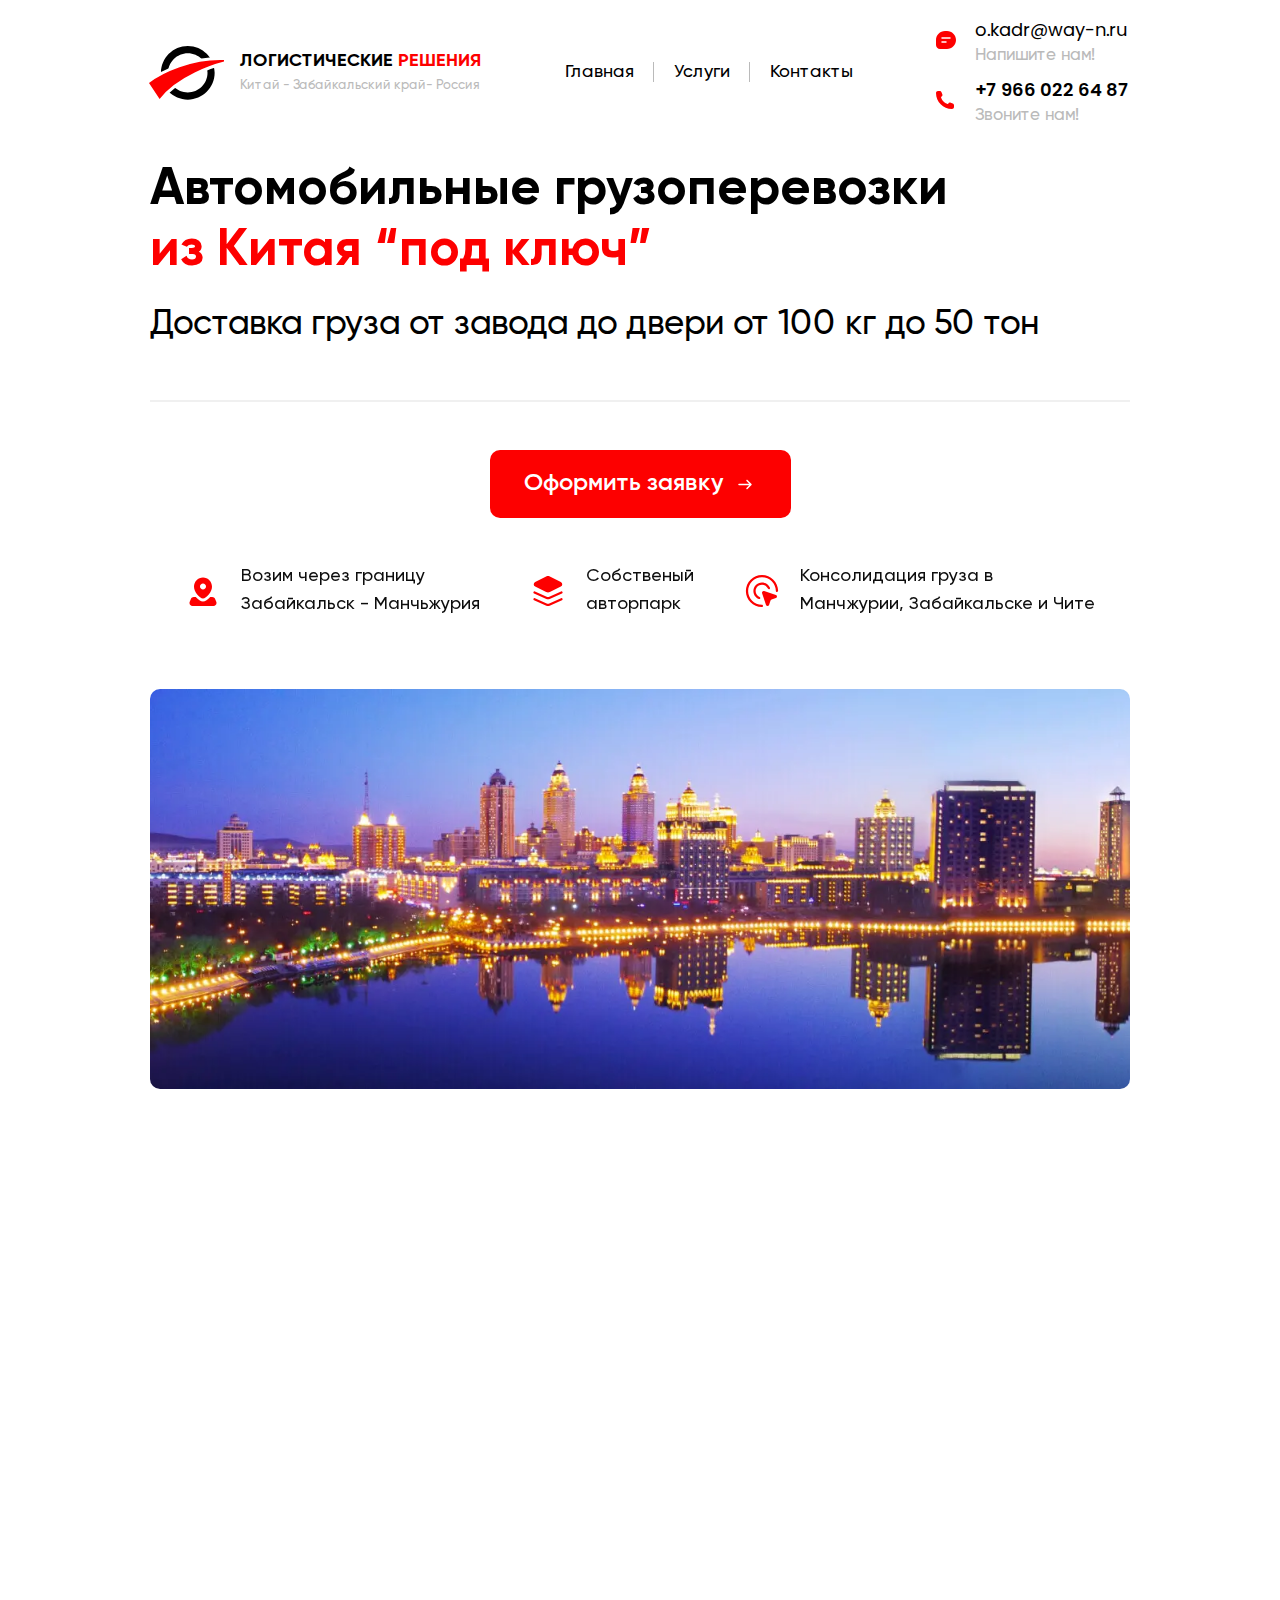
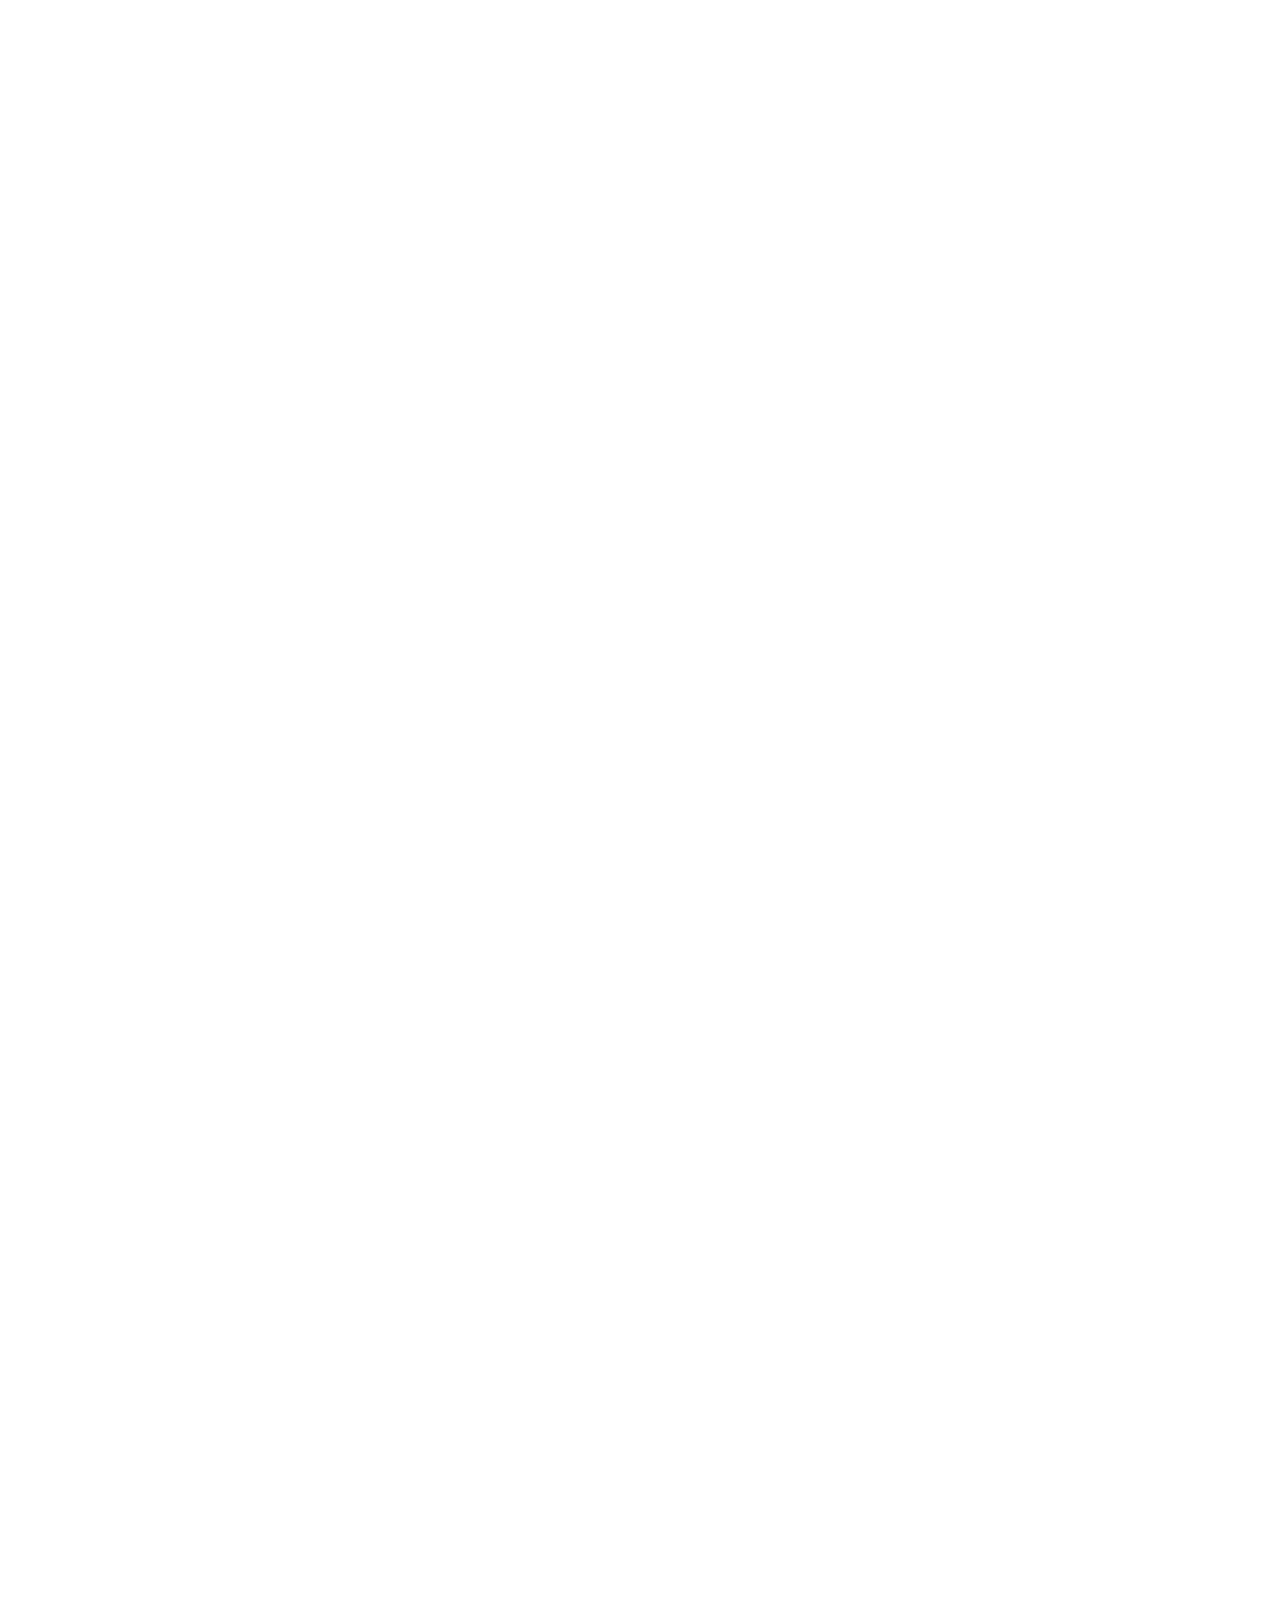
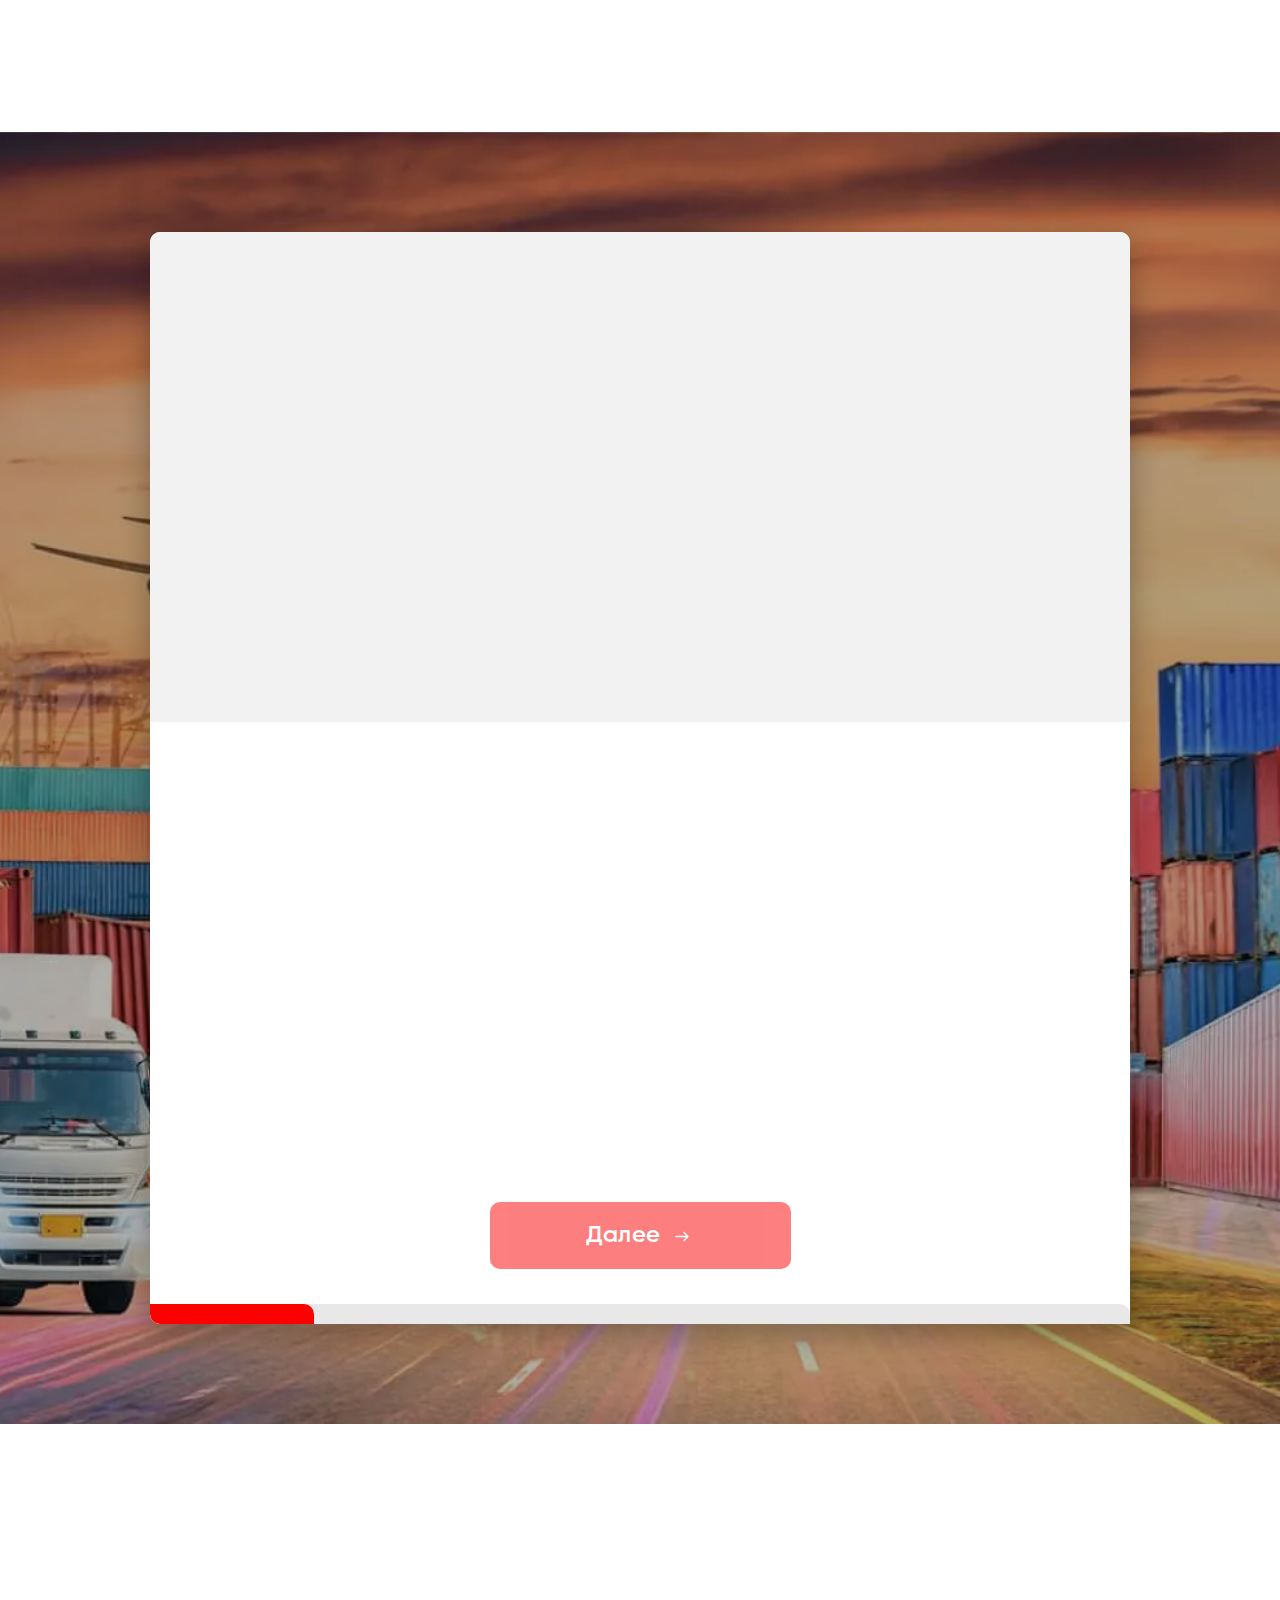
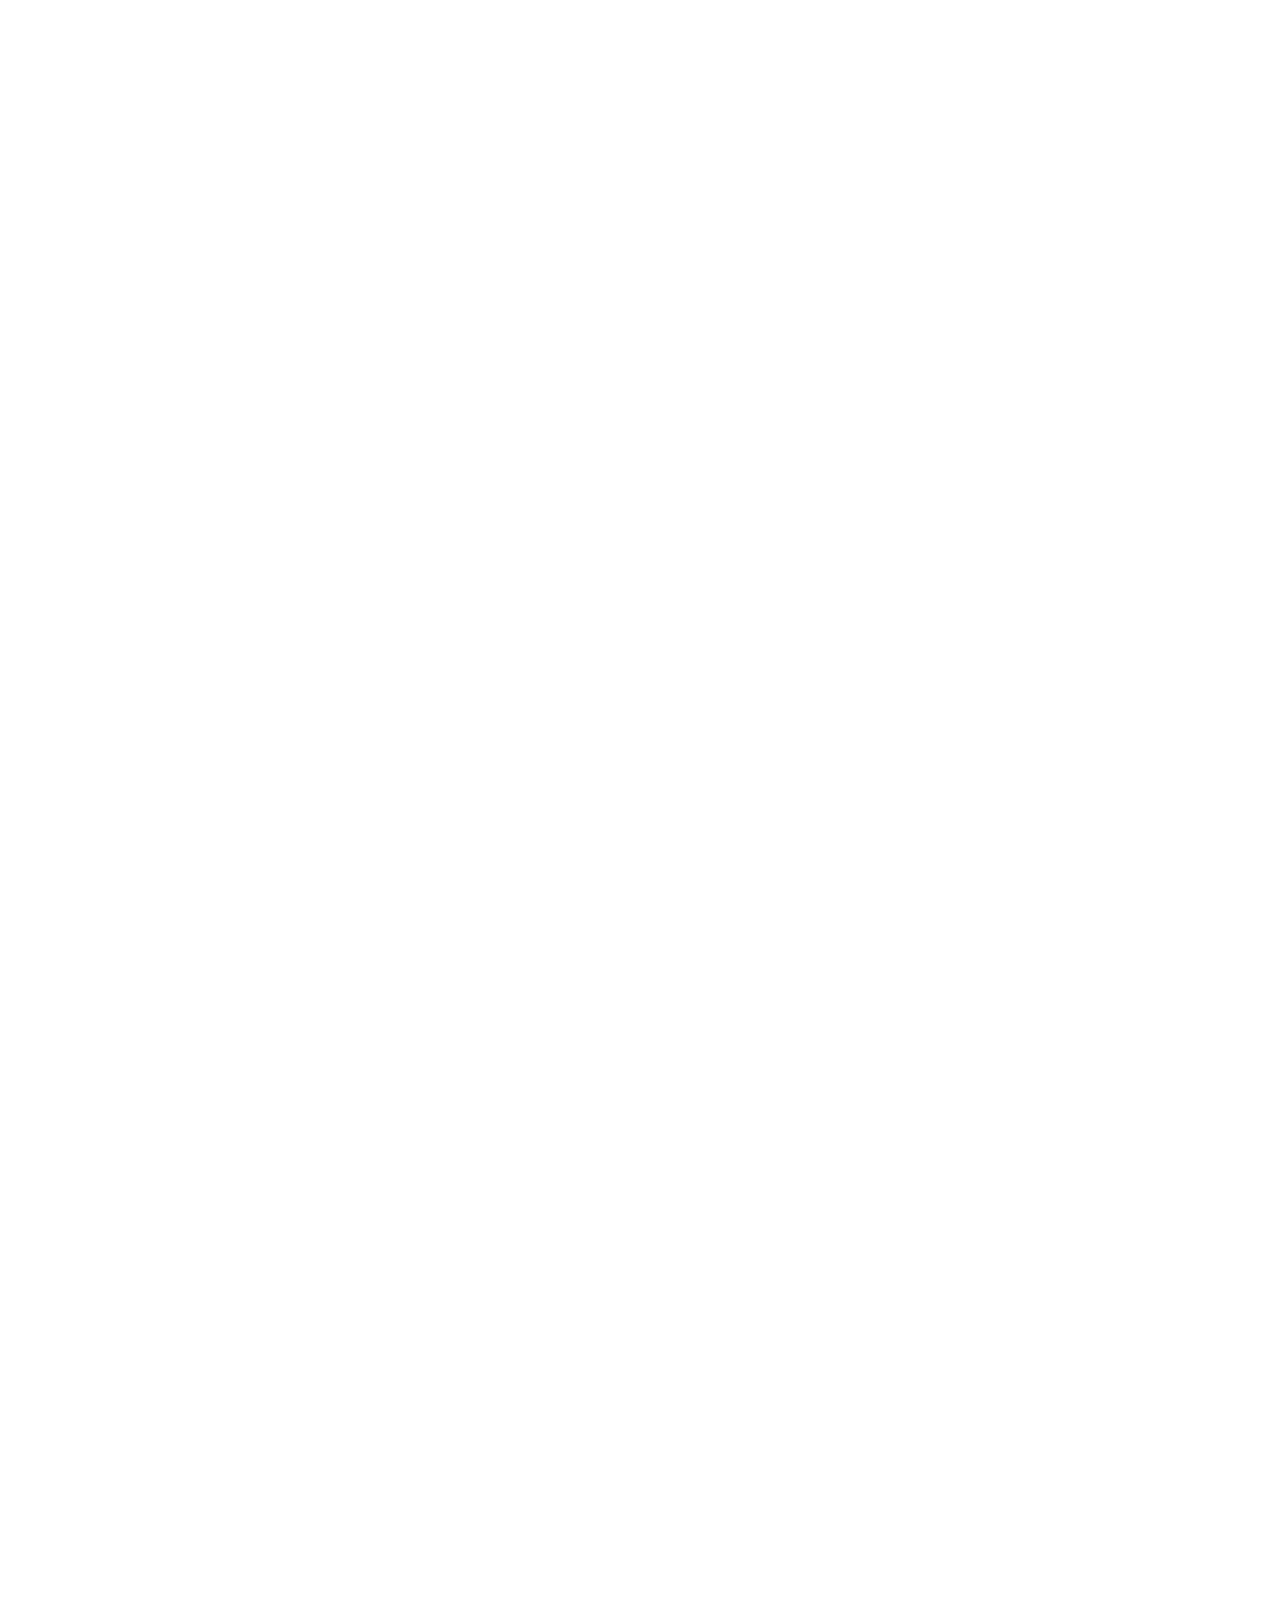
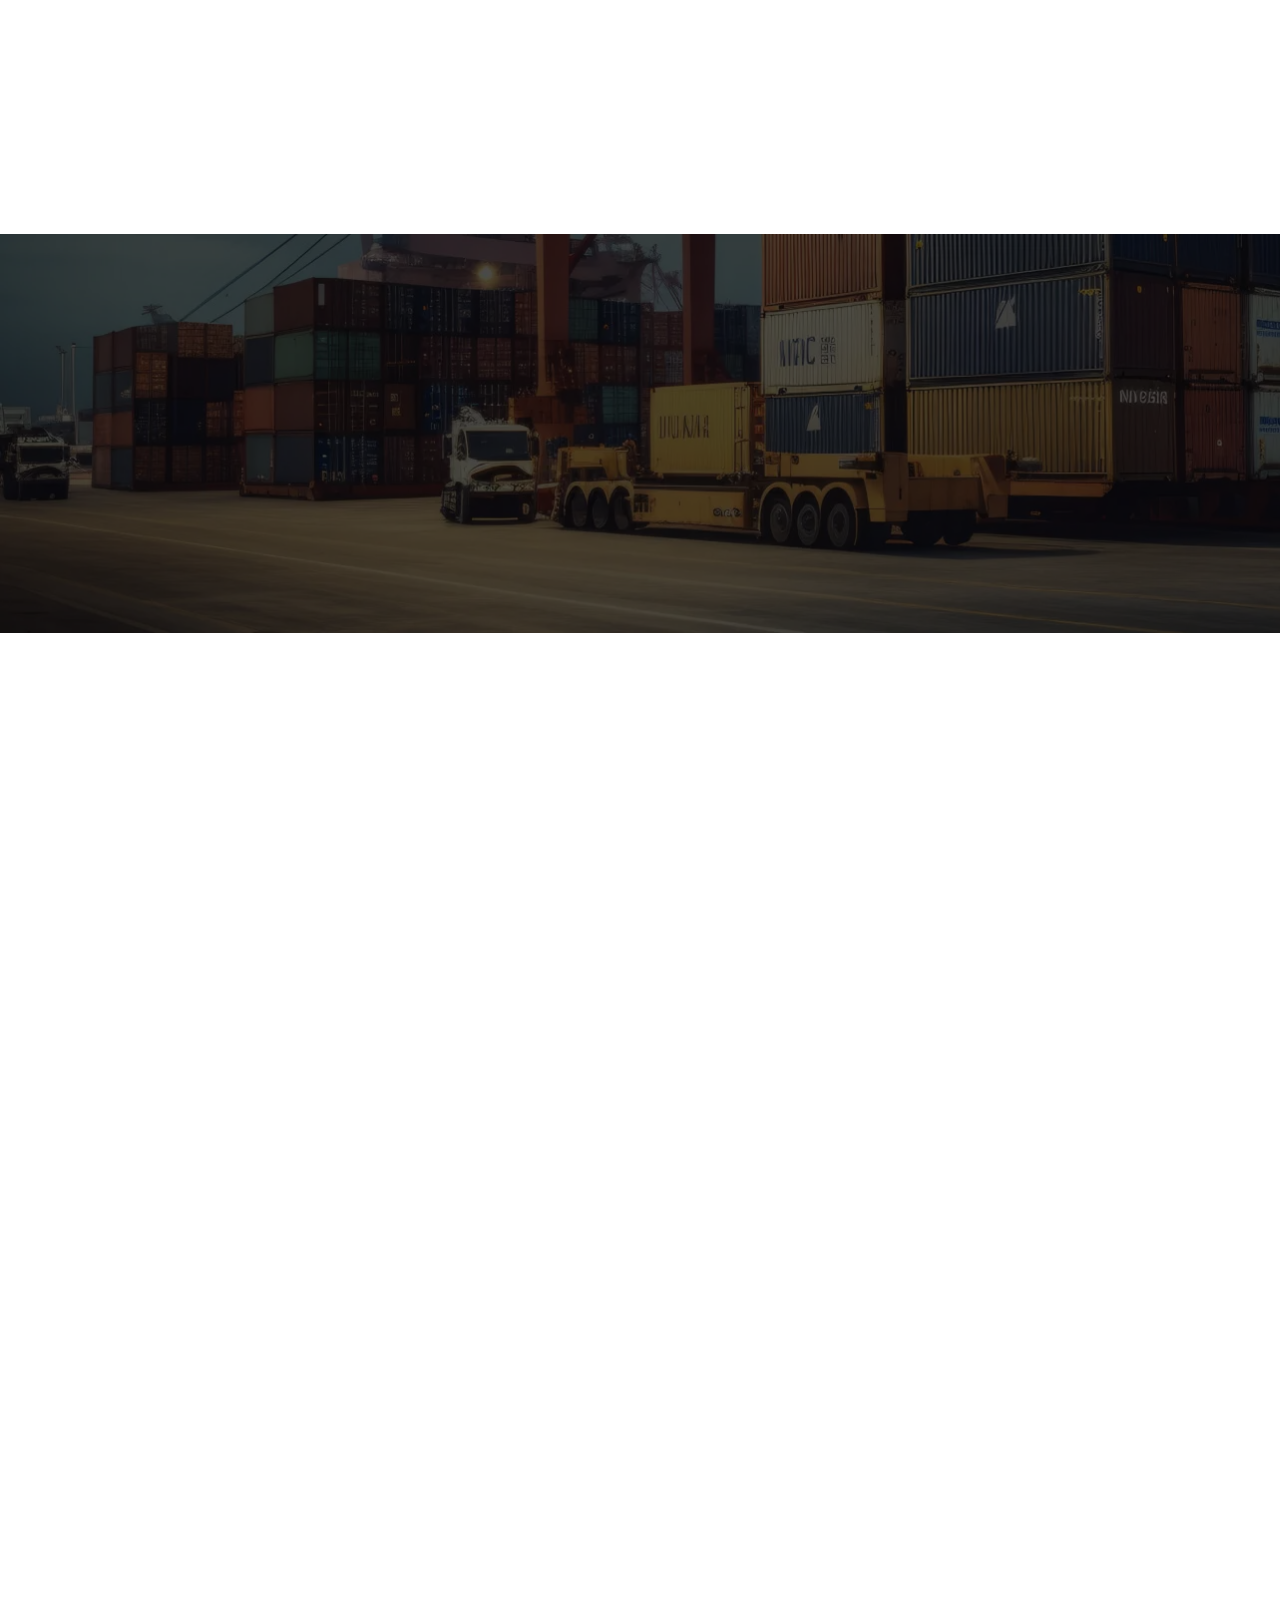
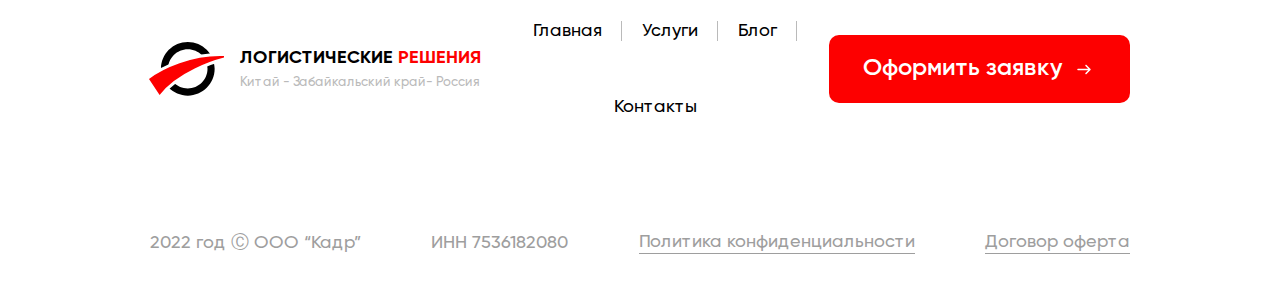
==== commit 584aca25: "v1.58" ====
--- a/index.html
+++ b/index.html
@@ -6,7 +6,7 @@
 	<meta charset="UTF-8">
 	<meta name="format-detection" content="telephone=no">
 	<!-- <style>body{opacity: 0;}</style> -->
-	<link rel="stylesheet" href="css/style.min.css?_v=20230630085305">
+	<link rel="stylesheet" href="css/style.min.css?_v=20230701094944">
 	<link rel="shortcut icon" href="favicon.ico">
 	<!-- <meta name="robots" content="noindex, nofollow"> -->
 	<meta name="viewport" content="width=device-width, initial-scale=1.0">
@@ -380,7 +380,7 @@
 														</div>
 														<div class="range-filter__small" id="range"></div>
 														<label class="custom-checkbox range-filter__checkbox" for="formBulk">
-															<input class="custom-checkbox__field form-step__checkbox visually-hidden" type="checkbox" name="form-quiz" data-error="Ошибка" id="formBulk">
+															<input class="custom-checkbox__field form-step__checkbox visually-hidden optional" type="checkbox" name="form-quiz" data-error="Ошибка" id="formBulk">
 															<span class="custom-checkbox__content range-filter__checkbox-content">Другой объём</span>
 															<span class="custom-checkbox__icon"></span>
 														</label>
@@ -399,7 +399,7 @@
 														</div>
 														<div class="range-filter__big" id="range-big"></div>
 														<label class="custom-checkbox range-filter__checkbox" for="formWeight">
-															<input class="custom-checkbox__field form-step__checkbox visually-hidden" type="checkbox" name="form-quiz" data-error="Ошибка" id="formWeight">
+															<input class="custom-checkbox__field form-step__checkbox visually-hidden optional" type="checkbox" name="form-quiz" data-error="Ошибка" id="formWeight">
 															<span class="custom-checkbox__content range-filter__checkbox-content">Другой вес</span>
 															<span class="custom-checkbox__icon"></span>
 														</label>
@@ -413,7 +413,7 @@
 										</div>
 										<div class="form-step__btns flex">
 											<button class="form-step__btn btn-reset form-step__btn-prev" type="button" aria-label="Назад">Назад</button>
-											<button class="form-step__btn btn-reset form-step__btn-next" type="button" aria-label="Далее" disabled>Далее</button>
+											<button class="form-step__btn btn-reset form-step__btn-next" type="button" aria-label="Далее">Далее</button>
 										</div>
 									</div>
 								</div>
@@ -571,12 +571,14 @@
 										<div class="quiz__bottom">
 											<div class="form-step__step flex">
 												<div class="form-step__wrapper">
-													<h3 class="form-step__title form-step__title--min">Дополнительная информация (не обязательно)</h3>
-													<div class="upload flex">
+													<div class="form-step__additional additional">
+														<h3 class="form-step__title additional__title">Дополнительная информация (не обязательно)</h3>
 														<label class="form-step__label-text">
 															<input class="form-step__input-text" autocomplete="off" type="text" name="info" data-error="Ошибка">
 														</label>
-														<h3 class="form-step__title form-step__title--min form-step__title-invoice">Инвойс, спецификация и
+													</div>
+													<div class="form-step__upload upload flex">
+														<h3 class="form-step__title form-step__title-invoice">Инвойс, спецификация и
 															др. (не
 															обязательно)
 														</h3>
@@ -732,17 +734,17 @@
 							</div>
 							<div class="partnership__slide swiper-slide">
 								<div class="partnership__image">
-									<picture><source data-srcset="img/partnership1.webp" srcset="[data-uri]" type="image/webp"><img src="[data-uri]"  data-src="img/partnership1.jpg" alt="Huawei" width="300" height="150"></picture>
-								</div>
-							</div>
-							<div class="partnership__slide swiper-slide">
-								<div class="partnership__image">
 									<picture><source data-srcset="img/partnership3.webp" srcset="[data-uri]" type="image/webp"><img src="[data-uri]"  data-src="img/partnership3.jpg" alt="Huawei" width="300" height="150"></picture>
 								</div>
 							</div>
 							<div class="partnership__slide swiper-slide">
 								<div class="partnership__image">
 									<picture><source data-srcset="img/partnership2.webp" srcset="[data-uri]" type="image/webp"><img src="[data-uri]"  data-src="img/partnership2.jpg" alt="Dole" width="300" height="150"></picture>
+								</div>
+							</div>
+							<div class="partnership__slide swiper-slide">
+								<div class="partnership__image">
+									<picture><source data-srcset="img/partnership1.webp" srcset="[data-uri]" type="image/webp"><img src="[data-uri]"  data-src="img/partnership1.jpg" alt="Huawei" width="300" height="150"></picture>
 								</div>
 							</div>
 							<div class="partnership__slide swiper-slide">
@@ -969,7 +971,7 @@
 			</div>
 		</div>
 	</div>
-	<script src="js/app.min.js?_v=20230630085305"></script>
+	<script src="js/app.min.js?_v=20230701094944"></script>
 </body>
 
 </html>--- a/css/style.min.css
+++ b/css/style.min.css
@@ -1 +1 @@
-@charset "UTF-8";@font-face{font-family:Gilroy;font-display:swap;src:url(../fonts/Gilroy-Bold.woff2) format("woff2"),url(../fonts/Gilroy-Bold.woff) format("woff");font-weight:700;font-style:normal}@font-face{font-family:Gilroy;font-display:swap;src:url(../fonts/Gilroy-Black.woff2) format("woff2"),url(../fonts/Gilroy-Black.woff) format("woff");font-weight:900;font-style:normal}@font-face{font-family:Gilroy;font-display:swap;src:url(../fonts/Gilroy-Medium.woff2) format("woff2"),url(../fonts/Gilroy-Medium.woff) format("woff");font-weight:500;font-style:normal}@font-face{font-family:Poppins;font-display:swap;src:url(../fonts/Poppins-Regular.woff2) format("woff2"),url(../fonts/Poppins-Regular.woff) format("woff");font-weight:400;font-style:normal}@font-face{font-family:Gilroy;font-display:swap;src:url(../fonts/Gilroy-Semibold.woff2) format("woff2"),url(../fonts/Gilroy-Semibold.woff) format("woff");font-weight:600;font-style:normal}@font-face{font-family:Poppins;font-display:swap;src:url(../fonts/Poppins-SemiBold.woff2) format("woff2"),url(../fonts/Poppins-SemiBold.woff) format("woff");font-weight:600;font-style:normal}/*! normalize.css v8.0.1 | MIT License | github.com/necolas/normalize.css */html{line-height:1.15;-webkit-text-size-adjust:100%}body{margin:0}main{display:block}hr{-webkit-box-sizing:content-box;box-sizing:content-box;height:0;overflow:visible}pre{font-family:monospace,monospace;font-size:1em}a{background-color:transparent}abbr[title]{border-bottom:none;text-decoration:underline;-webkit-text-decoration:underline dotted;text-decoration:underline dotted}b,strong{font-weight:bolder}code,kbd,samp{font-family:monospace,monospace;font-size:1em}small{font-size:80%}sub,sup{font-size:75%;line-height:0;position:relative;vertical-align:baseline}sub{bottom:-.25em}sup{top:-.5em}img{border-style:none}button,input,optgroup,select,textarea{font-family:inherit;font-size:100%;line-height:1.15;margin:0}button,input{overflow:visible}button,select{text-transform:none}[type=button],[type=reset],[type=submit],button{-webkit-appearance:button}[type=button]::-moz-focus-inner,[type=reset]::-moz-focus-inner,[type=submit]::-moz-focus-inner,button::-moz-focus-inner{border-style:none;padding:0}[type=button]:-moz-focusring,[type=reset]:-moz-focusring,[type=submit]:-moz-focusring,button:-moz-focusring{outline:1px dotted ButtonText}fieldset{padding:.35em .75em .625em}legend{-webkit-box-sizing:border-box;box-sizing:border-box;color:inherit;display:table;max-width:100%;padding:0;white-space:normal}progress{vertical-align:baseline}textarea{overflow:auto}[type=checkbox],[type=radio]{-webkit-box-sizing:border-box;box-sizing:border-box;padding:0}[type=number]::-webkit-inner-spin-button,[type=number]::-webkit-outer-spin-button{height:auto}[type=search]{-webkit-appearance:textfield;outline-offset:-2px}[type=search]::-webkit-search-decoration{-webkit-appearance:none}::-webkit-file-upload-button{-webkit-appearance:button;font:inherit}details{display:block}summary{display:list-item}template{display:none}[hidden]{display:none}body,html{height:100%;min-width:360px}*,::after,::before{-webkit-box-sizing:border-box;box-sizing:border-box}body{color:#000;font-family:Gilroy,sans-serif;-ms-text-size-adjust:100%;-moz-text-size-adjust:100%;-webkit-text-size-adjust:100%;-webkit-font-smoothing:antialiased;-moz-osx-font-smoothing:grayscale}button,input,textarea{font-family:Gilroy,sans-serif;font-size:inherit}img{height:auto;max-width:100%;-o-object-fit:cover;object-fit:cover}a{text-decoration:none;color:inherit}a:hover,a:link,a:visited{text-decoration:none}button{cursor:pointer;color:inherit;background-color:inherit}.flex{display:-webkit-box;display:-ms-flexbox;display:flex}.flex-v-center{display:-webkit-box;display:-ms-flexbox;display:flex;-webkit-box-align:center;-ms-flex-align:center;align-items:center}.flex-h-center{display:-webkit-box;display:-ms-flexbox;display:flex;-webkit-box-pack:center;-ms-flex-pack:center;justify-content:center}.flex-all-center{display:-webkit-box;display:-ms-flexbox;display:flex;-webkit-box-align:center;-ms-flex-align:center;align-items:center;-webkit-box-pack:center;-ms-flex-pack:center;justify-content:center}.flex-all-sb{display:-webkit-box;display:-ms-flexbox;display:flex;-webkit-box-align:center;-ms-flex-align:center;align-items:center;-webkit-box-pack:justify;-ms-flex-pack:justify;justify-content:space-between}.grid{display:-ms-grid;display:grid;-ms-grid-columns:(1fr)[12];grid-template-columns:repeat(12,1fr)}.grid-auto-column{grid-template-columns:repeat(auto-fit,minmax(289px,1fr))}.btn-reset{border:none;padding:0;background-color:transparent;cursor:pointer}.list-reset{list-style:none;margin:0;padding:0}.input-reset{-webkit-appearance:none;-moz-appearance:none;appearance:none;border:none;border-radius:0;background-color:#fff}.input-reset::-webkit-search-cancel-button,.input-reset::-webkit-search-decoration,.input-reset::-webkit-search-results-button,.input-reset::-webkit-search-results-decoration{display:none}.visually-hidden{position:absolute;overflow:hidden;margin:-1px;border:0;padding:0;width:1px;height:1px;clip:rect(0 0 0 0)}.js-focus-visible :focus:not(.focus-visible){outline:0}.centered{text-align:center}.dis-scroll{position:fixed;left:0;top:0;overflow:hidden;width:100%;height:100vh;-ms-scroll-chaining:none;overscroll-behavior:none}.page--ios .dis-scroll{position:relative}.lock body{overflow:hidden;-ms-touch-action:none;touch-action:none}.wrapper{min-height:100%;display:-webkit-box;display:-ms-flexbox;display:flex;-webkit-box-orient:vertical;-webkit-box-direction:normal;-ms-flex-direction:column;flex-direction:column;overflow:hidden}.wrapper>main{-webkit-box-flex:1;-ms-flex:1 1 auto;flex:1 1 auto}.wrapper>*{min-width:0}[class*=__container]{max-width:80.625rem;-webkit-box-sizing:content-box;box-sizing:content-box;margin:0 auto;padding:0 1.25rem}.noUi-target,.noUi-target *{-webkit-touch-callout:none;-webkit-tap-highlight-color:transparent;-webkit-user-select:none;-ms-touch-action:none;touch-action:none;-ms-user-select:none;-moz-user-select:none;user-select:none;-webkit-box-sizing:border-box;box-sizing:border-box}.noUi-target{position:relative}.noUi-base,.noUi-connects{width:100%;height:100%;position:relative;z-index:1}.noUi-connects{overflow:hidden;z-index:0}.noUi-connect,.noUi-origin{will-change:transform;position:absolute;z-index:1;top:0;right:0;height:100%;width:100%;-ms-transform-origin:0 0;-webkit-transform-origin:0 0;-webkit-transform-style:preserve-3d;transform-origin:0 0;-webkit-transform-style:flat;transform-style:flat}.noUi-txt-dir-rtl.noUi-horizontal .noUi-origin{left:0;right:auto}.noUi-vertical .noUi-origin{top:-100%;width:0}.noUi-horizontal .noUi-origin{height:0}.noUi-handle{-webkit-backface-visibility:hidden;backface-visibility:hidden;position:absolute}.noUi-touch-area{height:100%;width:100%;cursor:pointer}.noUi-state-tap .noUi-connect,.noUi-state-tap .noUi-origin{-webkit-transition:-webkit-transform .3s;transition:-webkit-transform .3s;-o-transition:transform .3s;transition:transform .3s;transition:transform .3s,-webkit-transform .3s}.noUi-state-drag *{cursor:inherit!important}.noUi-horizontal{height:5px}.noUi-horizontal .noUi-handle{width:35px;height:35px;right:-17px;top:-15px;background:#fd0000}.noUi-vertical{width:18px}.noUi-vertical .noUi-handle{width:28px;height:34px;right:-6px;bottom:-17px}.noUi-txt-dir-rtl.noUi-horizontal .noUi-handle{left:-17px;right:auto}.noUi-target{background:#f0f0f0;margin-bottom:33px}.noUi-connect{background:#fd0000}.noUi-draggable{cursor:ew-resize}.noUi-vertical .noUi-draggable{cursor:ns-resize}.noUi-handle{border-radius:5px}.noUi-active{-webkit-box-shadow:inset 0 0 1px #fff,inset 0 1px 7px #ddd,0 3px 6px -3px #bbb;box-shadow:inset 0 0 1px #fff,inset 0 1px 7px #ddd,0 3px 6px -3px #bbb}.noUi-handle:after{left:17px}.noUi-vertical .noUi-handle:after,.noUi-vertical .noUi-handle:before{width:14px;height:1px;left:6px;top:14px}.noUi-vertical .noUi-handle:after{top:17px}[disabled] .noUi-connect{background:#b8b8b8}[disabled] .noUi-handle,[disabled].noUi-handle,[disabled].noUi-target{cursor:not-allowed}.noUi-pips,.noUi-pips *{-webkit-box-sizing:border-box;box-sizing:border-box}.noUi-pips{position:absolute;color:#999}.noUi-value{position:absolute;white-space:nowrap;text-align:center}.noUi-value-sub{color:#ccc;font-size:10px}.noUi-marker{position:absolute;background:#ccc}.noUi-marker-sub{background:#aaa}.noUi-marker-large{background:#aaa}.noUi-pips-horizontal{padding:10px 0;height:80px;top:100%;left:0;width:100%}.noUi-value-horizontal{-webkit-transform:translate(-50%,50%);-ms-transform:translate(-50%,50%);transform:translate(-50%,50%)}.noUi-rtl .noUi-value-horizontal{-webkit-transform:translate(50%,50%);-ms-transform:translate(50%,50%);transform:translate(50%,50%)}.noUi-marker-horizontal.noUi-marker{margin-left:-1px;width:2px;height:5px}.noUi-marker-horizontal.noUi-marker-sub{height:10px}.noUi-marker-horizontal.noUi-marker-large{height:15px}.noUi-pips-vertical{padding:0 10px;height:100%;top:0;left:100%}.noUi-value-vertical{-webkit-transform:translate(0,-50%);-ms-transform:translate(0,-50%);transform:translate(0,-50%);padding-left:25px}.noUi-rtl .noUi-value-vertical{-webkit-transform:translate(0,50%);-ms-transform:translate(0,50%);transform:translate(0,50%)}.noUi-marker-vertical.noUi-marker{width:5px;height:2px;margin-top:-1px}.noUi-marker-vertical.noUi-marker-sub{width:10px}.noUi-marker-vertical.noUi-marker-large{width:15px}.noUi-tooltip{display:block;position:absolute;background:#fd0000;color:#fff;padding:5px;text-align:center;white-space:nowrap;cursor:pointer}.noUi-horizontal .noUi-tooltip{-webkit-transform:translate(-50%,0);-ms-transform:translate(-50%,0);transform:translate(-50%,0);left:50%;bottom:12%}.noUi-vertical .noUi-tooltip{-webkit-transform:translate(0,-50%);-ms-transform:translate(0,-50%);transform:translate(0,-50%);top:50%;right:120%}.noUi-horizontal .noUi-origin>.noUi-tooltip{-webkit-transform:translate(50%,0);-ms-transform:translate(50%,0);transform:translate(50%,0);left:auto;bottom:10px}.noUi-vertical .noUi-origin>.noUi-tooltip{-webkit-transform:translate(0,-18px);-ms-transform:translate(0,-18px);transform:translate(0,-18px);top:auto;right:28px}body::after{content:"";background-color:rgba(0,0,0,.5);position:fixed;width:100%;height:100%;top:0;left:0;opacity:0;-webkit-transition:opacity .8s ease 0s;-o-transition:opacity .8s ease 0s;transition:opacity .8s ease 0s;pointer-events:none;z-index:149}.popup-show body::after{opacity:1}.popup{position:fixed;top:0;left:0;bottom:0;right:0;padding:30px 40px;-webkit-transition:visibility .8s ease 0s;-o-transition:visibility .8s ease 0s;transition:visibility .8s ease 0s;visibility:hidden;pointer-events:none}.popup_show{z-index:150;visibility:visible;overflow:auto;pointer-events:auto}.popup_show .popup__content{visibility:visible;-webkit-transform:scale(1);-ms-transform:scale(1);transform:scale(1)}.popup__wrapper{display:-webkit-box;display:-ms-flexbox;display:flex;-webkit-box-orient:vertical;-webkit-box-direction:normal;-ms-flex-direction:column;flex-direction:column;-webkit-box-align:center;-ms-flex-align:center;align-items:center;min-height:100%;-webkit-box-flex:1;-ms-flex:1 1 auto;flex:1 1 auto;width:100%;display:flex;-webkit-box-pack:center;-ms-flex-pack:center;justify-content:center;align-items:center}.popup__content{visibility:hidden;-webkit-transform:scale(0);-ms-transform:scale(0);transform:scale(0);-webkit-transition:-webkit-transform .3s ease 0s;transition:-webkit-transform .3s ease 0s;-o-transition:transform .3s ease 0s;transition:transform .3s ease 0s;transition:transform .3s ease 0s,-webkit-transform .3s ease 0s;background-color:#eee;padding:1.5625rem;width:100%;max-width:900px;border-radius:20px}.lock .popup__content{visibility:visible}.no-webp .popup__close{background-image:url(../img/close.png)}.popup__close{position:absolute;border-radius:50%;background-size:cover;width:2.5rem;height:2.5rem;right:-15px;top:-15px}.request{-webkit-box-orient:vertical;-webkit-box-direction:normal;-ms-flex-direction:column;flex-direction:column;-webkit-box-align:center;-ms-flex-align:center;align-items:center;max-width:35rem;margin:0 auto}.request__title{margin:0;font-size:1.625rem;font-weight:600;margin-bottom:.625rem;text-align:center}.request__description{margin:0;color:#bababa;text-align:center;font-size:1rem}.request__success{-webkit-box-ordinal-group:0;-ms-flex-order:-1;order:-1;margin-bottom:1.25rem}.popup-phone__content{-webkit-box-flex:1;-ms-flex:1 1 100%;flex:1 1 100%;-webkit-box-orient:vertical;-webkit-box-direction:normal;-ms-flex-direction:column;flex-direction:column;-webkit-box-align:center;-ms-flex-align:center;align-items:center;row-gap:1.25rem}.popup-phone__title{margin:0;font-size:1.125rem;font-weight:600}.popup-phone__description{font-size:.875rem;text-align:center}.popup-phone__link{color:#fd0000;font-size:1.5rem;font-weight:600}.popup-phone__remember{font-size:.875rem}.social{-webkit-column-gap:.9375rem;-moz-column-gap:.9375rem;column-gap:.9375rem}.social__item{width:2rem;height:2rem}.social__link{width:2rem;height:2rem}.spollers{display:-ms-grid;display:grid;gap:.25rem}@supports (font-size:clamp(1.125rem ,1rem + 0.5555555556vw ,1.5rem)){.spollers__item{font-size:clamp(1.125rem ,1rem + .5555555556vw ,1.5rem)}}@supports not (font-size:clamp(1.125rem ,1rem + 0.5555555556vw ,1.5rem)){.spollers__item{font-size:calc(1.125rem + .375 * (100vw - 22.5rem)/ 67.5)}}.spollers__title{width:100%;cursor:default;text-align:left;padding:.75rem .75rem .75rem 0;font-weight:600;border-radius:.3125rem;position:relative;-webkit-transition:all .5s ease 0s;-o-transition:all .5s ease 0s;transition:all .5s ease 0s;padding:.75rem 1.5rem .75rem 0}._spoller-init .spollers__title{cursor:pointer}._spoller-init .spollers__title::after{content:"";position:absolute;right:0;top:30%;width:1.5rem;height:1.5rem;background:url(../img/svg/arrow.svg) 0 0 no-repeat;-webkit-transition:all .5s ease 0s;-o-transition:all .5s ease 0s;transition:all .5s ease 0s}._spoller-init .spollers__title._spoller-active::after{background:url(../img/svg/arrow--active.svg) 0 0 no-repeat}._spoller-init .spollers__title.spollers__title{-webkit-transition:all .5s ease 0s;-o-transition:all .5s ease 0s;transition:all .5s ease 0s;font-weight:600}.spollers__body{margin:0;padding:.625rem 0 .75rem 0;border-radius:.3125rem;color:#bababa;font-weight:400;font-size:1.125rem;line-height:155%;border-bottom:1px solid #bababa}[class*=-ibg]{position:relative}[class*=-ibg] img{position:absolute;width:100%;height:100%;top:0;left:0;-o-object-fit:cover;object-fit:cover}[class*=-ibg_contain] img{-o-object-fit:contain;object-fit:contain}.address__link,.info__link{font-family:Poppins,sans-serif}.btn-main{background-color:#fd0000;color:#fff;position:relative;display:-webkit-inline-box;display:-ms-inline-flexbox;display:inline-flex;font-weight:700;font-size:1.125rem;border-radius:.625rem;-webkit-box-align:center;-ms-flex-align:center;align-items:center;-webkit-transition:background-color .3s ease 0s,opacity .3s ease 0s;-o-transition:background-color .3s ease 0s,opacity .3s ease 0s;transition:background-color .3s ease 0s,opacity .3s ease 0s}.btn-main::after{content:"";display:inline-block;background:url(../img/svg/button-decor.svg) 0 0 no-repeat;width:1.5rem;height:1.5rem;-webkit-transition:all .3s ease 0s;-o-transition:all .3s ease 0s;transition:all .3s ease 0s}.btn-main:disabled{-webkit-transition:background-color .3s ease 0s,opacity .3s ease 0s;-o-transition:background-color .3s ease 0s,opacity .3s ease 0s;transition:background-color .3s ease 0s,opacity .3s ease 0s;opacity:.5}.btn-secondary{background-color:#fd0000;color:#fff;position:relative;display:-webkit-inline-box;display:-ms-inline-flexbox;display:inline-flex;font-weight:700;font-size:1.125rem;border-radius:.625rem;border:1px solid #000;background-color:#000;-webkit-box-align:center;-ms-flex-align:center;align-items:center;-webkit-transition:background-color .3s ease 0s;-o-transition:background-color .3s ease 0s;transition:background-color .3s ease 0s}.btn-secondary::after{content:"";display:inline-block;background:url(../img/svg/button-decor.svg) 0 0 no-repeat;-webkit-transform:rotate(180deg);-ms-transform:rotate(180deg);transform:rotate(180deg);width:1.5rem;height:1.5rem;-webkit-transition:-webkit-transform .3s ease 0s;transition:-webkit-transform .3s ease 0s;-o-transition:transform .3s ease 0s;transition:transform .3s ease 0s;transition:transform .3s ease 0s,-webkit-transform .3s ease 0s}.main-title{margin:0;font-size:3rem;font-weight:600;line-height:117%}@supports (font-size:clamp(2rem ,1.5714285714rem + 1.9047619048vw ,3rem)){.main-title{font-size:clamp(2rem ,1.5714285714rem + 1.9047619048vw ,3rem)}}@supports not (font-size:clamp(2rem ,1.5714285714rem + 1.9047619048vw ,3rem)){.main-title{font-size:calc(2rem + 1 * (100vw - 22.5rem)/ 52.5)}}.title-weight{font-weight:700}.link-anim{-webkit-transition:all .3s ease 0s;-o-transition:all .3s ease 0s;transition:all .3s ease 0s;position:relative}.link-anim::after{background:none repeat scroll 0 0 transparent;bottom:-2px;content:"";display:block;height:2px;left:50%;position:absolute;background:red;-webkit-transition:width .3s ease 0s,left .3s ease 0s;-o-transition:width .3s ease 0s,left .3s ease 0s;transition:width .3s ease 0s,left .3s ease 0s;width:0}.title-decor{color:#fd0000}@-webkit-keyframes fade{0%{opacity:.1}100%{opacity:1}}@keyframes fade{0%{opacity:.1}100%{opacity:1}}@property --num{syntax:"<integer>";inherits:true;initial-value:0}.anim-number_watcher-view::before{counter-reset:my-counter var(--num);content:counter(my-counter);-webkit-animation:count 10s ease-in-out infinite alternate;animation:count 10s ease-in-out infinite alternate}@-webkit-keyframes count{to{--num:100}}@keyframes count{to{--num:100}}.phone-icon{display:block;position:fixed;bottom:1.875rem;right:1.25rem;background-image:url(../img/svg/phone.svg);width:2.25rem;height:2.25rem;z-index:6}.btn-wrapper{-webkit-box-pack:center;-ms-flex-pack:center;justify-content:center;-ms-flex-item-align:center;-ms-grid-row-align:center;align-self:center}.header{padding:1.25rem 0;background-color:#fff}.header__container{-webkit-column-gap:.625rem;-moz-column-gap:.625rem;column-gap:.625rem;-ms-flex-wrap:wrap;flex-wrap:wrap;row-gap:1.25rem}.header__logo{-webkit-box-flex:1;-ms-flex:1 1 19.875rem;flex:1 1 19.875rem;-webkit-box-pack:center;-ms-flex-pack:center;justify-content:center}.header__logo svg{width:4.5625rem}.header__menu{display:none}.header__info{-ms-flex-wrap:wrap;flex-wrap:wrap;-webkit-box-pack:center;-ms-flex-pack:center;justify-content:center;-webkit-box-flex:1;-ms-flex:1 1 100%;flex:1 1 100%}.logo{-webkit-box-align:center;-ms-flex-align:center;align-items:center;-webkit-column-gap:.625rem;-moz-column-gap:.625rem;column-gap:.625rem}.logo svg{margin-left:-.375rem;min-width:4.5625rem}.logo__text{-webkit-box-orient:vertical;-webkit-box-direction:normal;-ms-flex-direction:column;flex-direction:column;row-gap:.125rem}.logo__title{white-space:nowrap;text-transform:uppercase;font-size:1.125rem;font-weight:700;margin-bottom:.3125rem}.logo__subtitle{font-size:.8125rem;color:#bababa}.menu{-webkit-box-flex:1;-ms-flex:1 1 auto;flex:1 1 auto}.menu__body{height:100%}.menu__list{height:100%;-webkit-box-pack:center;-ms-flex-pack:center;justify-content:center;-webkit-box-align:center;-ms-flex-align:center;align-items:center;-ms-flex-wrap:wrap;flex-wrap:wrap}.menu__item:not(:last-child){position:relative;display:-webkit-inline-box;display:-ms-inline-flexbox;display:inline-flex}.menu__item:not(:last-child)::after{content:"";position:absolute;right:0;width:.0625rem;height:1.25rem;background-color:#bababa}.menu__link{font-size:1.125rem}.info{-webkit-column-gap:1.375rem;-moz-column-gap:1.375rem;column-gap:1.375rem;row-gap:.9375rem;-ms-flex-wrap:wrap;flex-wrap:wrap}.info__text{font-size:.875rem;color:#bababa}.info__wrapper{-webkit-column-gap:.3125rem;-moz-column-gap:.3125rem;column-gap:.3125rem;-webkit-box-align:center;-ms-flex-align:center;align-items:center}.info__wrapper::before{content:"";display:block;width:1.5rem;height:1.5rem;background:url(../img/svg/subtract.svg) 0 0 no-repeat}.info__wrapper-phone::before{background:url(../img/svg/call.svg) 0 0 no-repeat}.info__content{-webkit-box-orient:vertical;-webkit-box-direction:normal;-ms-flex-direction:column;flex-direction:column;position:relative;row-gap:.3125rem}.info__link{font-size:.875rem}.info__link-phone{font-weight:600}.footer{position:relative}.footer__wrapper{margin-bottom:1.25rem;-ms-flex-wrap:wrap;flex-wrap:wrap;-webkit-column-gap:1.875rem;-moz-column-gap:1.875rem;column-gap:1.875rem;row-gap:1.875rem}.footer__logo{-webkit-box-flex:1;-ms-flex:1 1 100%;flex:1 1 100%;-webkit-box-pack:center;-ms-flex-pack:center;justify-content:center}.footer__menu{-webkit-box-flex:1;-ms-flex:1 1 100%;flex:1 1 100%}.footer__menu-list{-webkit-box-orient:vertical;-webkit-box-direction:normal;-ms-flex-direction:column;flex-direction:column;row-gap:1.5625rem}.footer__menu-item::after{display:none}.footer__btn{white-space:nowrap;padding:1.25rem 2.125rem;font-size:1.5rem;-webkit-column-gap:.625rem;-moz-column-gap:.625rem;column-gap:.625rem;width:100%;font-weight:600;margin:0 auto;-webkit-box-pack:center;-ms-flex-pack:center;justify-content:center;-ms-flex-item-align:center;-ms-grid-row-align:center;align-self:center}.footer__copyright{-webkit-box-pack:center;-ms-flex-pack:center;justify-content:center}.footer-copyright{color:#9e9e9e;-ms-flex-wrap:wrap;flex-wrap:wrap;-webkit-box-align:center;-ms-flex-align:center;align-items:center;-webkit-box-pack:center;-ms-flex-pack:center;justify-content:center;-webkit-column-gap:1.875rem;-moz-column-gap:1.875rem;column-gap:1.875rem;row-gap:2.1875rem;margin-bottom:3.125rem}.footer-copyright__item{font-size:1.125rem}.footer-copyright__age{-webkit-box-ordinal-group:4;-ms-flex-order:3;order:3}.footer-copyright__inn{-webkit-box-ordinal-group:2;-ms-flex-order:1;order:1}.footer-copyright__link{-webkit-box-ordinal-group:3;-ms-flex-order:2;order:2;border-bottom:1px solid #9e9e9e}.preview__header{margin-bottom:1.5625rem}.preview__title{margin:0;line-height:117%;margin-bottom:1.5rem;font-weight:700}@supports (font-size:clamp(2rem ,1.5240384615rem + 2.1153846154vw ,3.375rem)){.preview__title{font-size:clamp(2rem ,1.5240384615rem + 2.1153846154vw ,3.375rem)}}@supports not (font-size:clamp(2rem ,1.5240384615rem + 2.1153846154vw ,3.375rem)){.preview__title{font-size:calc(2rem + 1.375 * (100vw - 22.5rem)/ 65)}}.preview__subtitle{line-height:117%}@supports (font-size:clamp(1.5rem ,1.2403846154rem + 1.1538461538vw ,2.25rem)){.preview__subtitle{font-size:clamp(1.5rem ,1.2403846154rem + 1.1538461538vw ,2.25rem)}}@supports not (font-size:clamp(1.5rem ,1.2403846154rem + 1.1538461538vw ,2.25rem)){.preview__subtitle{font-size:calc(1.5rem + .75 * (100vw - 22.5rem)/ 65)}}.preview__title-decor{display:block}.preview__content{position:relative;padding-top:1.875rem;margin-bottom:2.25rem;-webkit-column-gap:5.625rem;-moz-column-gap:5.625rem;column-gap:5.625rem;-ms-flex-wrap:wrap;flex-wrap:wrap;row-gap:2.25rem}.preview__content::before{content:"";position:absolute;top:0;width:100%;height:.125rem;background-color:#f0f0f0}.preview__list{-webkit-box-align:center;-ms-flex-align:center;align-items:center;-ms-flex-wrap:wrap;flex-wrap:wrap;-webkit-column-gap:3.125rem;-moz-column-gap:3.125rem;column-gap:3.125rem;row-gap:1rem;-webkit-box-flex:1;-ms-flex:1 1 100%;flex:1 1 100%;-webkit-box-pack:start;-ms-flex-pack:start;justify-content:flex-start}.preview__item{-webkit-box-align:center;-ms-flex-align:center;align-items:center;-webkit-column-gap:1.25rem;-moz-column-gap:1.25rem;column-gap:1.25rem;color:#0d0d0d;min-width:19.375rem}.preview__item svg{min-width:2.25rem;min-height:2.25rem}.preview__text{font-size:1rem;line-height:155%}.preview__btn{white-space:nowrap;padding:1.25rem 2.125rem;font-size:1.5rem;-webkit-column-gap:.625rem;-moz-column-gap:.625rem;column-gap:.625rem;font-weight:600}.preview__background{position:relative;min-height:18.75rem}.no-webp .preview__background-image{background:url(../img/town--mobile.jpg) no-repeat center/cover}.preview__background-image{width:100%;left:-10%;height:100%;min-height:18.75rem;border-radius:.625rem}.services__container{padding-top:1.75rem}.services__title{margin-bottom:1.25rem}.services__list{display:-ms-grid;display:grid;-ms-grid-columns:1fr;grid-template-columns:1fr;-webkit-column-gap:1.875rem;-moz-column-gap:1.875rem;column-gap:1.875rem;row-gap:1.25rem}.services-item{background-color:#f6f6f6;padding:1.25rem 1.0625rem 1.25rem 1.25rem;position:relative;border-radius:.9375rem;min-height:19.375rem;-webkit-transition:background-color .3s ease 0s,color .3s ease 0s;-o-transition:background-color .3s ease 0s,color .3s ease 0s;transition:background-color .3s ease 0s,color .3s ease 0s;cursor:pointer;z-index:3}.services-item::after{content:"";position:absolute;width:1.875rem;height:1.875rem;right:0;bottom:0;background-color:#fd0000;border-bottom-right-radius:.625rem;border-top-left-radius:.625rem;-webkit-transition:all .3s ease 0s;-o-transition:all .3s ease 0s;transition:all .3s ease 0s;z-index:-1}.no-webp .services-item::before{background-image:url(../img/services.png)}.services-item::before{content:"";opacity:0;width:100%;height:100%;top:0;left:0;position:absolute;-webkit-transition:opacity .3s ease 0s;-o-transition:opacity .3s ease 0s;transition:opacity .3s ease 0s}.services-item__title{margin:0;font-size:1.5rem;font-weight:700;margin-bottom:1.5rem;line-height:134%;position:relative;z-index:5}.services-item__description{margin:0;font-size:1.125rem;line-height:146%;position:relative;z-index:5}.services-item__item{font-size:1.125rem;position:relative;padding-left:1.75rem;line-height:155%}.services-item__item::before{content:"";position:absolute;left:10px;top:10px;width:.3125rem;height:.3125rem;border-radius:50%;background-color:#000;-webkit-transition:background-color .3s ease 0s;-o-transition:background-color .3s ease 0s;transition:background-color .3s ease 0s}.algorithm__container{padding-top:1.75rem;padding-bottom:1.5625rem}.algorithm__wrapper{-webkit-column-gap:1.875rem;-moz-column-gap:1.875rem;column-gap:1.875rem;row-gap:1.5625rem;-ms-grid-columns:1fr;grid-template-columns:1fr}.algorithm__title{margin-bottom:.625rem}.algorithm__content{-webkit-box-orient:vertical;-webkit-box-direction:normal;-ms-flex-direction:column;flex-direction:column;row-gap:1rem}.algorithm__text{padding:0;line-height:155%;font-size:1.125rem}.algorithm__description{margin:0}.algorithm__card{-webkit-box-ordinal-group:0;-ms-flex-order:-1;order:-1}.algorithm-card{position:relative;color:#fff;border-radius:.625rem;padding:1.25rem 1.875rem 1.25rem 1.25rem;-webkit-column-gap:1.25rem;-moz-column-gap:1.25rem;column-gap:1.25rem;row-gap:1.25rem;-ms-flex-wrap:wrap;flex-wrap:wrap}.no-webp .algorithm-card::before{background-image:url(../img/algorithm-card.png)}.algorithm-card::before{content:"";position:absolute;top:0;left:0;width:100%;height:100%;opacity:.3;background-size:cover;z-index:2;border-radius:.625rem}.algorithm-card::after{content:"";position:absolute;top:0;left:0;width:100%;height:100%;background-color:#000;border-radius:.625rem}.algorithm-card__item{position:relative;-webkit-box-orient:vertical;-webkit-box-direction:normal;-ms-flex-direction:column;flex-direction:column;z-index:3;-webkit-box-flex:1;-ms-flex:1 1 50%;flex:1 1 50%;row-gap:1rem}.algorithm-card__icon{width:2.5rem;height:2.5rem}.algorithm-card__header{font-size:1.5rem;line-height:141%;position:relative}.algorithm-card__header::after{content:"";margin-top:.625rem;display:block;width:9.375rem;height:.0625rem;background-color:#bababa}.algorithm-card__number{display:block;font-weight:700}.algorithm-card__title{display:block;font-weight:500}.algorithm-card__description{margin:0;font-size:1.125rem;line-height:155%;font-size:18px}input::-webkit-inner-spin-button,input::-webkit-outer-spin-button{-webkit-appearance:none;margin:0}.quiz__overlay{background-color:#f6f6f6;padding-top:1.625rem;padding-bottom:1.5625rem;position:relative}.no-webp .quiz__overlay::before{background-image:url(../img/quizbg.jpg)}.quiz__overlay::before{content:"";position:absolute;top:0;left:0;width:100%;height:100%;opacity:.7;background-size:cover;background-position:center;z-index:2}.quiz__overlay::after{content:"";position:absolute;top:0;left:0;width:100%;height:100%;background-color:#000;border-radius:.625rem}.quiz__form{position:relative;z-index:6;border-radius:.625rem;background:#fff;-webkit-box-shadow:0 10px 30px 0 rgba(0,0,0,.3);box-shadow:0 10px 30px 0 rgba(0,0,0,.3)}.quiz__top{-webkit-column-gap:2.5rem;-moz-column-gap:2.5rem;column-gap:2.5rem;-ms-flex-wrap:wrap;flex-wrap:wrap;-webkit-box-pack:center;-ms-flex-pack:center;justify-content:center;background-color:#f2f2f2;border-top-left-radius:.625rem;border-top-right-radius:.625rem;padding:1.25rem .625rem .9375rem .625rem}.quiz__title{margin:0;line-height:120%;margin-bottom:.625rem;text-align:left}@supports (font-size:clamp(1.375rem ,0.8125rem + 2.5vw ,3rem)){.quiz__title{font-size:clamp(1.375rem ,.8125rem + 2.5vw ,3rem)}}@supports not (font-size:clamp(1.375rem ,0.8125rem + 2.5vw ,3rem)){.quiz__title{font-size:calc(1.375rem + 1.625 * (100vw - 22.5rem)/ 65)}}.quiz__subtitle{margin:0;text-align:left;line-height:162%;color:#bababa}@supports (font-size:clamp(1rem ,0.8269230769rem + 0.7692307692vw ,1.5rem)){.quiz__subtitle{font-size:clamp(1rem ,.8269230769rem + .7692307692vw ,1.5rem)}}@supports not (font-size:clamp(1rem ,0.8269230769rem + 0.7692307692vw ,1.5rem)){.quiz__subtitle{font-size:calc(1rem + .5 * (100vw - 22.5rem)/ 65)}}.quiz__image{width:100%;-webkit-box-ordinal-group:0;-ms-flex-order:-1;order:-1;margin-bottom:1.25rem;width:10.375rem}.quiz__image-ibg{padding-bottom:69.4444444444%}.quiz__bottom{-webkit-box-flex:1;-ms-flex-positive:1;flex-grow:1;padding:.625rem .625rem 0 .625rem}.form-step{position:relative;display:none}.form-step--active{display:block}.form-step__step{-webkit-box-orient:vertical;-webkit-box-direction:normal;-ms-flex-direction:column;flex-direction:column;margin-bottom:1.25rem}.form-step__wrapper{-webkit-box-flex:1;-ms-flex-positive:1;flex-grow:1;-ms-flex:1 1 100%;flex:1 1 100%}.form-step__title{margin:0;font-size:2.25rem;font-weight:400;margin-bottom:.875rem;text-align:left}@supports (font-size:clamp(1.125rem ,0.7355769231rem + 1.7307692308vw ,2.25rem)){.form-step__title{font-size:clamp(1.125rem ,.7355769231rem + 1.7307692308vw ,2.25rem)}}@supports not (font-size:clamp(1.125rem ,0.7355769231rem + 1.7307692308vw ,2.25rem)){.form-step__title{font-size:calc(1.125rem + 1.125 * (100vw - 22.5rem)/ 65)}}.form-step__content{-ms-flex-wrap:wrap;flex-wrap:wrap;row-gap:.625rem;-webkit-column-gap:1.25rem;-moz-column-gap:1.25rem;column-gap:1.25rem;-webkit-box-pack:start;-ms-flex-pack:start;justify-content:flex-start}.form-step__content-range{max-width:66.875rem;-ms-flex-wrap:wrap;flex-wrap:wrap;-webkit-box-pack:center;-ms-flex-pack:center;justify-content:center;row-gap:1rem}.form-step__content--small{-webkit-column-gap:1.875rem;-moz-column-gap:1.875rem;column-gap:1.875rem}.form-step__list{-webkit-box-orient:vertical;-webkit-box-direction:normal;-ms-flex-direction:column;flex-direction:column;row-gap:.625rem;min-width:18.75rem}.form-step__btn{font-weight:600;-webkit-column-gap:.625rem;-moz-column-gap:.625rem;column-gap:.625rem;font-size:1.5rem;-ms-flex-item-align:center;-ms-grid-row-align:center;align-self:center;border:transparent;position:relative;display:-webkit-inline-box;display:-ms-inline-flexbox;display:inline-flex;-webkit-box-align:center;-ms-flex-align:center;align-items:center;-webkit-transition:background-color .3s ease 0s;-o-transition:background-color .3s ease 0s;transition:background-color .3s ease 0s;border-radius:.625rem;padding:.65625rem 3.75rem;-webkit-box-flex:1;-ms-flex:1 1 100%;flex:1 1 100%;-webkit-box-pack:center;-ms-flex-pack:center;justify-content:center}.form-step__btn::after{content:"";display:inline-block;background:url(../img/svg/button-decor.svg) 0 0 no-repeat;width:1.5rem;height:1.5rem;-webkit-transition:-webkit-transform .3s ease 0s;transition:-webkit-transform .3s ease 0s;-o-transition:transform .3s ease 0s;transition:transform .3s ease 0s;transition:transform .3s ease 0s,-webkit-transform .3s ease 0s}.form-step__btn-next{background-color:#fd0000;color:#fff;-webkit-box-ordinal-group:0;-ms-flex-order:-1;order:-1;border-radius:.625rem}.form-step__btn-next:disabled{-webkit-transition:background-color .3s ease 0s,opacity .3s ease 0s;-o-transition:background-color .3s ease 0s,opacity .3s ease 0s;transition:background-color .3s ease 0s,opacity .3s ease 0s;opacity:.5}.form-step__btn-prev{background-color:#e2e2e2}.form-step__btn-prev::after{background:url(../img/svg/button-decor--black.svg) 0 0 no-repeat;-webkit-transform:rotate(180deg);-ms-transform:rotate(180deg);transform:rotate(180deg)}.form-step__range{position:relative;min-height:3.125rem;margin-bottom:1.875rem}.form-step__btns{-webkit-box-pack:center;-ms-flex-pack:center;justify-content:center;-ms-flex-wrap:wrap;flex-wrap:wrap;-webkit-column-gap:1.875rem;-moz-column-gap:1.875rem;column-gap:1.875rem;row-gap:1.25rem;padding:0 .625rem .625rem .625rem}.form-step__input-text{border:none;border-bottom:2px solid #d9d9d9;min-height:1.875rem;width:100%;outline-color:#000;padding:.625rem 1.25rem .625rem .625rem;max-width:46.25rem}.form-step__label-text{-ms-flex-item-align:center;-ms-grid-row-align:center;align-self:center;width:100%;max-width:46.25rem}.form-step__label-text-upload{width:auto;cursor:pointer}.custom-checkbox{cursor:pointer;position:relative;display:-webkit-box;display:-ms-flexbox;display:flex;-webkit-box-align:center;-ms-flex-align:center;align-items:center;-webkit-box-pack:center;-ms-flex-pack:center;justify-content:center}.custom-checkbox__icon{-webkit-box-ordinal-group:0;-ms-flex-order:-1;order:-1;display:inline-block;width:1.5rem;height:1.5rem;top:.625rem;left:0;background:url(../img/svg/checkbox.svg) 0 0 no-repeat;background-repeat:no-repeat;background-position:center}.custom-checkbox__field:checked~.custom-checkbox__icon{background:url(../img/svg/checkbox--active.svg) 0 0 no-repeat}.custom-checkbox__field:checked~.custom-checkbox__content{text-shadow:0 0 .65px #333,0 0 .65px #333;-webkit-transition:text-shadow .3s;-o-transition:text-shadow .3s;transition:text-shadow .3s}.custom-checkbox__content{-webkit-box-flex:1;-ms-flex-positive:1;flex-grow:1;display:block;max-width:31.25rem;padding-left:1.25rem;-webkit-transition:text-shadow .3s;-o-transition:text-shadow .3s;transition:text-shadow .3s;word-break:break-all}@supports (font-size:clamp(1rem ,0.8269230769rem + 0.7692307692vw ,1.5rem)){.custom-checkbox__content{font-size:clamp(1rem ,.8269230769rem + .7692307692vw ,1.5rem)}}@supports not (font-size:clamp(1rem ,0.8269230769rem + 0.7692307692vw ,1.5rem)){.custom-checkbox__content{font-size:calc(1rem + .5 * (100vw - 22.5rem)/ 65)}}.range-filter__value{color:#bababa;font-size:1.125rem;-webkit-box-pack:justify;-ms-flex-pack:justify;justify-content:space-between;margin-bottom:.6875rem}.range-filter__scale{width:100%;background-color:#f0f0f0;height:.3125rem}.range-filter__control--value{color:#fff}.range-filter__checkbox{-webkit-box-pack:start;-ms-flex-pack:start;justify-content:flex-start;display:-webkit-inline-box;display:-ms-inline-flexbox;display:inline-flex}.range-filter__checkbox-content{padding-left:.625rem}@supports (font-size:clamp(1.125rem ,0.9951923077rem + 0.5769230769vw ,1.5rem)){.range-filter__checkbox-content{font-size:clamp(1.125rem ,.9951923077rem + .5769230769vw ,1.5rem)}}@supports not (font-size:clamp(1.125rem ,0.9951923077rem + 0.5769230769vw ,1.5rem)){.range-filter__checkbox-content{font-size:calc(1.125rem + .375 * (100vw - 22.5rem)/ 65)}}.range-filter__big.noUi-horizontal .noUi-handle{width:80px;height:35px;right:-35px}.upload{-webkit-box-orient:vertical;-webkit-box-direction:normal;-ms-flex-direction:column;flex-direction:column;row-gap:1.25rem}.upload__wrapper{max-width:16.875rem;margin:0 auto}.upload__btn{display:-webkit-inline-box;display:-ms-inline-flexbox;display:inline-flex;-webkit-box-pack:center;-ms-flex-pack:center;justify-content:center;-webkit-box-align:center;-ms-flex-align:center;align-items:center;-webkit-column-gap:.625rem;-moz-column-gap:.625rem;column-gap:.625rem;max-width:16.875rem}.upload__main-wrapper{-webkit-column-gap:.625rem;-moz-column-gap:.625rem;column-gap:.625rem;-webkit-box-align:center;-ms-flex-align:center;align-items:center;-webkit-box-pack:center;-ms-flex-pack:center;justify-content:center}.upload__icon{display:-webkit-inline-box;display:-ms-inline-flexbox;display:inline-flex;-webkit-box-pack:center;-ms-flex-pack:center;justify-content:center;-webkit-box-align:center;-ms-flex-align:center;align-items:center;border-radius:.625rem;width:3.125rem;height:3.125rem;background-color:#eee;position:relative}.upload__icon::after{content:"";position:absolute;height:1.5rem;width:1.5rem;background:url(../img/svg/upload.svg) 0 0 no-repeat}.upload__text{color:#000;font-size:1.125rem}.plusinfo{-webkit-box-pack:center;-ms-flex-pack:center;justify-content:center}.form-step__title-invoice{margin:0}.form-step__description{margin:0}@supports (font-size:clamp(1rem ,0.5588235294rem + 1.9607843137vw ,1.5rem)){.form-step__description{font-size:clamp(1rem ,.5588235294rem + 1.9607843137vw ,1.5rem)}}@supports not (font-size:clamp(1rem ,0.5588235294rem + 1.9607843137vw ,1.5rem)){.form-step__description{font-size:calc(1rem + .5 * (100vw - 22.5rem)/ 25.5)}}.form-step__number{position:relative;display:none;opacity:0;-webkit-transition:all .3s ease 0s;-o-transition:all .3s ease 0s;transition:all .3s ease 0s;margin-bottom:.3125rem}.form-step__number--active{display:block;opacity:1}.form-step__number-input{outline:0;max-width:none;font-size:1.125rem}.form-step__number-input::-webkit-input-placeholder{color:#bababa}.form-step__number-input::-moz-placeholder{color:#bababa}.form-step__number-input:-ms-input-placeholder{color:#bababa}.form-step__number-input::-ms-input-placeholder{color:#bababa}.form-step__number-input::placeholder{color:#bababa}.form-phone__input{display:block;padding:1.25rem 1.875rem;border-radius:.625rem;border:1px solid #000;background:#fff;width:100%;outline-color:#000;min-width:18.75rem;min-height:4.375rem}.form-phone__input::-webkit-input-placeholder{color:#bababa}.form-phone__input::-moz-placeholder{color:#bababa}.form-phone__input:-ms-input-placeholder{color:#bababa}.form-phone__input::-ms-input-placeholder{color:#bababa}.form-phone__input::placeholder{color:#bababa}@supports (font-size:clamp(1.125rem ,0.9951923077rem + 0.5769230769vw ,1.5rem)){.form-phone__input::-webkit-input-placeholder{font-size:clamp(1.125rem ,.9951923077rem + .5769230769vw ,1.5rem)}.form-phone__input::-moz-placeholder{font-size:clamp(1.125rem ,.9951923077rem + .5769230769vw ,1.5rem)}.form-phone__input:-ms-input-placeholder{font-size:clamp(1.125rem ,.9951923077rem + .5769230769vw ,1.5rem)}.form-phone__input::-ms-input-placeholder{font-size:clamp(1.125rem ,.9951923077rem + .5769230769vw ,1.5rem)}.form-phone__input::placeholder{font-size:clamp(1.125rem ,.9951923077rem + .5769230769vw ,1.5rem)}}@supports not (font-size:clamp(1.125rem ,0.9951923077rem + 0.5769230769vw ,1.5rem)){.form-phone__input::-webkit-input-placeholder{font-size:calc(1.125rem + .375 * (100vw - 22.5rem)/ 65)}.form-phone__input::-moz-placeholder{font-size:calc(1.125rem + .375 * (100vw - 22.5rem)/ 65)}.form-phone__input:-ms-input-placeholder{font-size:calc(1.125rem + .375 * (100vw - 22.5rem)/ 65)}.form-phone__input::-ms-input-placeholder{font-size:calc(1.125rem + .375 * (100vw - 22.5rem)/ 65)}.form-phone__input::placeholder{font-size:calc(1.125rem + .375 * (100vw - 22.5rem)/ 65)}}.form-submit{-ms-flex-wrap:wrap;flex-wrap:wrap;-webkit-box-pack:center;-ms-flex-pack:center;justify-content:center}.form-submit__phone{-webkit-box-ordinal-group:0;-ms-flex-order:-1;order:-1;-webkit-box-flex:1;-ms-flex-positive:1;flex-grow:1;gap:1.25rem;max-width:32.5rem}.form-submit__btn{padding:1.25rem 2.34375rem;font-size:1.5rem;font-weight:600;min-width:18.75rem}.form-progress{position:absolute;bottom:0;border-radius:0 .625rem;background-color:#e8e8e8;width:100%;height:.3125rem}.form-progress__step{position:absolute;display:inline-block;height:100%;border-radius:0 .625rem;background-color:#fd0000}.form-progress__step--one{width:16.69%}.form-progress__step--two{width:33.38%}.form-progress__step--three{width:50%}.form-progress__step--four{width:66.76%}.form-progress__step--five{width:83.45%}.form-progress__step--six{width:100%}.gallery__container{padding-top:1.25rem}.gallery__title{margin-bottom:2.5rem}.gallery__content{gap:1.875rem}.gallery__image{border-radius:.625rem;-ms-grid-column-span:12;grid-column:12 span}.gallery__image-ibg{display:block;padding-bottom:48.7804878049%}.gallery__image-ibg--slider{padding-bottom:106.6666666667%}.gallery__slider.swiper{display:block;margin-left:1.25rem}.gallery__content{display:none;border-radius:.625rem;-ms-grid-column-span:12;grid-column:12 span}.gallery__slide{width:18.75rem;min-height:320px}.gallery__slide img{border-radius:.625rem}.partnership__container{margin-bottom:0;padding-top:1.25rem}.partnership__title{margin:0;margin-bottom:.625rem}.partnership__subtitle{margin:0;color:#bababa;font-size:1.5rem;max-width:43.75rem;line-height:117%;margin-bottom:3.125rem;margin-bottom:1.75rem}@supports (font-size:clamp(1.125rem ,0.9951923077rem + 0.5769230769vw ,1.5rem)){.partnership__subtitle{font-size:clamp(1.125rem ,.9951923077rem + .5769230769vw ,1.5rem)}}@supports not (font-size:clamp(1.125rem ,0.9951923077rem + 0.5769230769vw ,1.5rem)){.partnership__subtitle{font-size:calc(1.125rem + .375 * (100vw - 22.5rem)/ 65)}}.partnership__slider .swiper-slide{width:9.0625rem;margin-left:1.25rem;width:auto}.partnership__wrapper{margin-bottom:1.25rem}.partnership__image{max-width:9.0625rem}.letters{padding-top:1.75rem}.letters__container{position:relative}.letters__title{margin:0;margin-bottom:1.625rem}.letters__slider.swiper{margin-left:1.25rem}.letters__slide{width:9.0625rem;height:12.5rem}.letters .letters__btn-prev{-webkit-transform:rotate(180deg);-ms-transform:rotate(180deg);transform:rotate(180deg)}.letters .letters__btn-prev.swiper-button-disabled{-webkit-transform:rotate(360deg);-ms-transform:rotate(360deg);transform:rotate(360deg)}.letters .letters__btn-next.swiper-button-disabled{-webkit-transform:rotate(180deg);-ms-transform:rotate(180deg);transform:rotate(180deg)}.delivery{padding-top:3.3125rem}.delivery__overlay{position:relative;z-index:4;color:#fff}.delivery__overlay::after,.delivery__overlay::before{content:"";position:absolute;width:100%;height:100%}.no-webp .delivery__overlay::before{background-image:url(../img/delivery.jpg)}.delivery__overlay::before{background-size:cover;opacity:.3;z-index:-1}.delivery__overlay::after{top:0;background-color:#000;z-index:-2}.delivery__wrapper{row-gap:1.25rem;padding:1rem 6.875rem .9375rem 0}@supports (padding-right:clamp(0.0000000625rem ,-8.3544302413rem + 17.4050631329vw ,6.875rem)){.delivery__wrapper{padding-right:clamp(.0000000625rem ,-8.3544302413rem + 17.4050631329vw ,6.875rem)}}@supports not (padding-right:clamp(0.0000000625rem ,-8.3544302413rem + 17.4050631329vw ,6.875rem)){.delivery__wrapper{padding-right:calc(.0000000625rem + 6.8749999375 * (100vw - 48rem)/ 39.5)}}.delivery__content{-ms-grid-column-span:12;grid-column:12 span}.delivery__title{margin:0;font-weight:700;line-height:126%;margin-bottom:.8125rem}@supports (font-size:clamp(1.5rem ,0.9807692308rem + 2.3076923077vw ,3rem)){.delivery__title{font-size:clamp(1.5rem ,.9807692308rem + 2.3076923077vw ,3rem)}}@supports not (font-size:clamp(1.5rem ,0.9807692308rem + 2.3076923077vw ,3rem)){.delivery__title{font-size:calc(1.5rem + 1.5 * (100vw - 22.5rem)/ 65)}}.delivery__subtitle{margin:0;font-size:2.25rem;font-weight:600;line-height:126%}@supports (font-size:clamp(1.125rem ,0.7355769231rem + 1.7307692308vw ,2.25rem)){.delivery__subtitle{font-size:clamp(1.125rem ,.7355769231rem + 1.7307692308vw ,2.25rem)}}@supports not (font-size:clamp(1.125rem ,0.7355769231rem + 1.7307692308vw ,2.25rem)){.delivery__subtitle{font-size:calc(1.125rem + 1.125 * (100vw - 22.5rem)/ 65)}}.delivery__form{min-width:18.75rem;-ms-grid-row-align:center;align-self:center;-ms-grid-column-span:12;grid-column:12 span}.delivery-form{-webkit-box-orient:vertical;-webkit-box-direction:normal;-ms-flex-direction:column;flex-direction:column}.delivery-form__content{-webkit-box-orient:vertical;-webkit-box-direction:normal;-ms-flex-direction:column;flex-direction:column;row-gap:1.25rem}.delivery-form__personal{font-size:1rem;text-align:center;line-height:136%;margin:0}.delivery-form__personal-link{border-bottom:1px solid #fff}.delivery-form__input{min-height:4.375rem;border-radius:.625rem;display:block;width:100%;padding:1.5rem 1.875rem;outline:0}.delivery-form__input::-webkit-input-placeholder{color:#bababa;font-size:1.125rem}.delivery-form__input::-moz-placeholder{color:#bababa;font-size:1.125rem}.delivery-form__input:-ms-input-placeholder{color:#bababa;font-size:1.125rem}.delivery-form__input::-ms-input-placeholder{color:#bababa;font-size:1.125rem}.delivery-form__input::placeholder{color:#bababa;font-size:1.125rem}.delivery-form__btn{padding:1.25rem 2.46875rem;font-size:1.5rem;font-weight:600;-webkit-column-gap:.3125rem;-moz-column-gap:.3125rem;column-gap:.3125rem;white-space:nowrap;-webkit-box-pack:center;-ms-flex-pack:center;justify-content:center}.contacts__container{padding-top:1.75rem;padding-bottom:0}.contacts__content{-webkit-column-gap:3.125rem;-moz-column-gap:3.125rem;column-gap:3.125rem}.contacts__title{margin:0}.contacts__address{-webkit-column-gap:1.875rem;-moz-column-gap:1.875rem;column-gap:1.875rem;margin-bottom:1.25rem}.address__info{-webkit-box-orient:vertical;-webkit-box-direction:normal;-ms-flex-direction:column;flex-direction:column;-ms-grid-column-span:12;grid-column:12 span;-webkit-box-pack:center;-ms-flex-pack:center;justify-content:center;min-width:25rem;margin:0 auto;row-gap:1.75rem}.address__content{-webkit-column-gap:.9375rem;-moz-column-gap:.9375rem;column-gap:.9375rem}.address__content-mark::before{background:url(../img/svg/mark.svg) 0 0 no-repeat}.address__text{margin:0;font-size:1.125rem;font-weight:600}.address__map{width:100%;max-width:53.125rem;-ms-grid-column-span:12;grid-column:12 span;margin:0 auto 2.5rem}.address__map iframe{width:100%}.address__link{font-size:1.125rem}.address__text{font-size:1.125rem}.contract__description,.policy__description{margin:0}.blog__breadcrumbs{padding-top:1.25rem;margin-bottom:1.875rem}.blog__content{margin-bottom:1.875rem}.blog__header{position:relative;padding-bottom:1.875rem}.blog__header:after{content:"";position:absolute;bottom:0;width:100%;height:1px;background-color:#f0f0f0}.blog__title{margin-bottom:.3125rem}.blog__subtitle{margin:0;color:#a7a7a7;font-size:1.125rem;line-height:144%}.blog__news{padding-top:0}.blog__banner{background-color:#fff;padding-top:1.75rem}.blog__address{row-gap:3.125rem}.breadcrumbs__list{-ms-flex-wrap:wrap;flex-wrap:wrap;row-gap:.625rem}.breadcrumbs__item{position:relative;display:-webkit-inline-box;display:-ms-inline-flexbox;display:inline-flex;-webkit-column-gap:.625rem;-moz-column-gap:.625rem;column-gap:.625rem}.breadcrumbs__item:not(:last-child)::after{content:"";margin-right:.625rem;position:relative;display:block;width:1.5rem;height:1.5rem;background:url(../img/svg/breadcrumbs.svg) 0 0 no-repeat;cursor:default}.breadcrumbs__link{color:#bababa;font-size:1.125rem;-webkit-box-align:center;-ms-flex-align:center;align-items:center}.breadcrumbs__link--active{color:#fd0000}.news__list{-ms-grid-columns:1fr;grid-template-columns:1fr;-webkit-column-gap:1.875rem;-moz-column-gap:1.875rem;column-gap:1.875rem;row-gap:1.875rem}.news__item{background-color:#f6f6f6;padding:1.25rem 1.0625rem 1.25rem 1.25rem;position:relative;border-radius:.9375rem;min-height:18.75rem;border-radius:10px;border:1px solid rgba(222,222,222,.8);-webkit-transition:background-color .3s ease 0s,color .3s ease 0s;-o-transition:background-color .3s ease 0s,color .3s ease 0s;transition:background-color .3s ease 0s,color .3s ease 0s;cursor:pointer;z-index:3}.news__item::after{content:"";position:absolute;right:0;bottom:0;background-color:#000;-webkit-transition:all .4s ease 0s;-o-transition:all .4s ease 0s;transition:all .4s ease 0s;border-radius:.9375rem;z-index:-5}.no-webp .news__item::before{background-image:url(../img/blog1.png)}.news__item::before{content:"";opacity:0;width:100%;height:100%;top:0;left:0;position:absolute;background-size:cover;-webkit-transition:opacity .4s ease 0s,background-image .4s ease 0s;-o-transition:opacity .4s ease 0s,background-image .4s ease 0s;transition:opacity .4s ease 0s,background-image .4s ease 0s;z-index:-1}.news__content{color:#a7a7a7;font-size:1rem;position:relative;z-index:5;max-width:28.125rem}.news__time{margin:0;margin-bottom:1.875rem}.news__autor{color:#fd0000}.news__title{line-height:117%;margin:0;color:#000;font-size:1.5rem;font-weight:500;display:inline-block;padding-bottom:.3125rem;margin-bottom:1.25rem}.news__description{margin:0}.banner__content{border-radius:.625rem;border:1px solid #bababa;background:#fff;-webkit-box-orient:vertical;-webkit-box-direction:normal;-ms-flex-direction:column;flex-direction:column;padding-top:1.875rem;padding-bottom:.625rem}@supports (padding-right:clamp(1.25rem ,-38.125rem + 45vw ,6.875rem)){.banner__content{padding-right:clamp(1.25rem ,-38.125rem + 45vw ,6.875rem)}}@supports not (padding-right:clamp(1.25rem ,-38.125rem + 45vw ,6.875rem)){.banner__content{padding-right:calc(1.25rem + 5.625 * (100vw - 87.5rem)/ 12.5)}}@supports (padding-left:clamp(1.25rem ,-38.125rem + 45vw ,6.875rem)){.banner__content{padding-left:clamp(1.25rem ,-38.125rem + 45vw ,6.875rem)}}@supports not (padding-left:clamp(1.25rem ,-38.125rem + 45vw ,6.875rem)){.banner__content{padding-left:calc(1.25rem + 5.625 * (100vw - 87.5rem)/ 12.5)}}.banner__top{gap:1.875rem;-ms-flex-wrap:wrap;flex-wrap:wrap;-webkit-box-pack:center;-ms-flex-pack:center;justify-content:center;margin-bottom:1.25rem}.banner__title{font-weight:700;max-width:36.5rem;margin-bottom:1.25rem}.banner__subtitle{margin:0;font-weight:600}@supports (font-size:clamp(1.125rem ,1rem + 0.5555555556vw ,1.5rem)){.banner__subtitle{font-size:clamp(1.125rem ,1rem + .5555555556vw ,1.5rem)}}@supports not (font-size:clamp(1.125rem ,1rem + 0.5555555556vw ,1.5rem)){.banner__subtitle{font-size:calc(1.125rem + .375 * (100vw - 22.5rem)/ 67.5)}}.banner__bottom{margin-bottom:.9375rem}.banner__btn{font-size:1.5rem;font-weight:600;-webkit-box-pack:center;-ms-flex-pack:center;justify-content:center;padding:1.25rem 0;-webkit-box-flex:1;-ms-flex:1 1 100%;flex:1 1 100%}.banner__personal{width:100%;-webkit-box-pack:center;-ms-flex-pack:center;justify-content:center}.banner__personal-text{margin:0;font-size:1rem;max-width:20rem;color:#bababa}.banner__personal-link{display:inline-block;border-bottom:1px solid #bababa}.banner__image{min-height:7.3125rem;-webkit-box-ordinal-group:0;-ms-flex-order:-1;order:-1}.banner-form{-ms-flex-wrap:wrap;flex-wrap:wrap;gap:1.875rem;-webkit-box-orient:vertical;-webkit-box-direction:normal;-ms-flex-direction:column;flex-direction:column}.banner-form__input{min-height:4.375rem;border-radius:.625rem;display:block;width:100%;background-color:#efefef;padding:1.5rem 1.875rem;outline:0;border:0;width:100%}.banner-form__input::-webkit-input-placeholder{color:#bababa;font-size:1.125rem}.banner-form__input::-moz-placeholder{color:#bababa;font-size:1.125rem}.banner-form__input:-ms-input-placeholder{color:#bababa;font-size:1.125rem}.banner-form__input::-ms-input-placeholder{color:#bababa;font-size:1.125rem}.banner-form__input::placeholder{color:#bababa;font-size:1.125rem}.post__wrapper{padding-top:1.875rem;margin-bottom:0;-ms-grid-columns:1fr;grid-template-columns:1fr;-webkit-box-pack:center;-ms-flex-pack:center;justify-content:center;gap:1.875rem}.post__title{max-width:27.9375rem}.post__description{color:#a7a7a7;font-size:1.125rem;font-family:Gilroy;line-height:155%}.post__image{-ms-grid-column-align:center;justify-self:center;-webkit-box-ordinal-group:0;-ms-flex-order:-1;order:-1}.main-contacts__info{-webkit-box-pack:justify;-ms-flex-pack:justify;justify-content:space-between;-ms-grid-column-span:12;grid-column:12 span}.main-contacts__info-wrapper{-webkit-box-flex:1;-ms-flex:1 1 100%;flex:1 1 100%}.main-contacts__map{-ms-grid-column-span:12;grid-column:12 span;width:100%;grid-column:12 span;margin:0 auto 2.5rem}.main-contacts__map iframe{width:100%}.main-contacts__banner{margin-bottom:3.125rem}[data-aos][data-aos][data-aos-duration="50"],body[data-aos-duration="50"] [data-aos]{-webkit-transition-duration:50ms;-o-transition-duration:50ms;transition-duration:50ms}[data-aos][data-aos][data-aos-delay="50"],body[data-aos-delay="50"] [data-aos]{-webkit-transition-delay:0;-o-transition-delay:0;transition-delay:0}[data-aos][data-aos][data-aos-delay="50"].aos-animate,body[data-aos-delay="50"] [data-aos].aos-animate{-webkit-transition-delay:50ms;-o-transition-delay:50ms;transition-delay:50ms}[data-aos][data-aos][data-aos-duration="100"],body[data-aos-duration="100"] [data-aos]{-webkit-transition-duration:.1s;-o-transition-duration:.1s;transition-duration:.1s}[data-aos][data-aos][data-aos-delay="100"],body[data-aos-delay="100"] [data-aos]{-webkit-transition-delay:0;-o-transition-delay:0;transition-delay:0}[data-aos][data-aos][data-aos-delay="100"].aos-animate,body[data-aos-delay="100"] [data-aos].aos-animate{-webkit-transition-delay:.1s;-o-transition-delay:.1s;transition-delay:.1s}[data-aos][data-aos][data-aos-duration="150"],body[data-aos-duration="150"] [data-aos]{-webkit-transition-duration:.15s;-o-transition-duration:.15s;transition-duration:.15s}[data-aos][data-aos][data-aos-delay="150"],body[data-aos-delay="150"] [data-aos]{-webkit-transition-delay:0;-o-transition-delay:0;transition-delay:0}[data-aos][data-aos][data-aos-delay="150"].aos-animate,body[data-aos-delay="150"] [data-aos].aos-animate{-webkit-transition-delay:.15s;-o-transition-delay:.15s;transition-delay:.15s}[data-aos][data-aos][data-aos-duration="200"],body[data-aos-duration="200"] [data-aos]{-webkit-transition-duration:.2s;-o-transition-duration:.2s;transition-duration:.2s}[data-aos][data-aos][data-aos-delay="200"],body[data-aos-delay="200"] [data-aos]{-webkit-transition-delay:0;-o-transition-delay:0;transition-delay:0}[data-aos][data-aos][data-aos-delay="200"].aos-animate,body[data-aos-delay="200"] [data-aos].aos-animate{-webkit-transition-delay:.2s;-o-transition-delay:.2s;transition-delay:.2s}[data-aos][data-aos][data-aos-duration="250"],body[data-aos-duration="250"] [data-aos]{-webkit-transition-duration:.25s;-o-transition-duration:.25s;transition-duration:.25s}[data-aos][data-aos][data-aos-delay="250"],body[data-aos-delay="250"] [data-aos]{-webkit-transition-delay:0;-o-transition-delay:0;transition-delay:0}[data-aos][data-aos][data-aos-delay="250"].aos-animate,body[data-aos-delay="250"] [data-aos].aos-animate{-webkit-transition-delay:.25s;-o-transition-delay:.25s;transition-delay:.25s}[data-aos][data-aos][data-aos-duration="300"],body[data-aos-duration="300"] [data-aos]{-webkit-transition-duration:.3s;-o-transition-duration:.3s;transition-duration:.3s}[data-aos][data-aos][data-aos-delay="300"],body[data-aos-delay="300"] [data-aos]{-webkit-transition-delay:0;-o-transition-delay:0;transition-delay:0}[data-aos][data-aos][data-aos-delay="300"].aos-animate,body[data-aos-delay="300"] [data-aos].aos-animate{-webkit-transition-delay:.3s;-o-transition-delay:.3s;transition-delay:.3s}[data-aos][data-aos][data-aos-duration="350"],body[data-aos-duration="350"] [data-aos]{-webkit-transition-duration:.35s;-o-transition-duration:.35s;transition-duration:.35s}[data-aos][data-aos][data-aos-delay="350"],body[data-aos-delay="350"] [data-aos]{-webkit-transition-delay:0;-o-transition-delay:0;transition-delay:0}[data-aos][data-aos][data-aos-delay="350"].aos-animate,body[data-aos-delay="350"] [data-aos].aos-animate{-webkit-transition-delay:.35s;-o-transition-delay:.35s;transition-delay:.35s}[data-aos][data-aos][data-aos-duration="400"],body[data-aos-duration="400"] [data-aos]{-webkit-transition-duration:.4s;-o-transition-duration:.4s;transition-duration:.4s}[data-aos][data-aos][data-aos-delay="400"],body[data-aos-delay="400"] [data-aos]{-webkit-transition-delay:0;-o-transition-delay:0;transition-delay:0}[data-aos][data-aos][data-aos-delay="400"].aos-animate,body[data-aos-delay="400"] [data-aos].aos-animate{-webkit-transition-delay:.4s;-o-transition-delay:.4s;transition-delay:.4s}[data-aos][data-aos][data-aos-duration="450"],body[data-aos-duration="450"] [data-aos]{-webkit-transition-duration:.45s;-o-transition-duration:.45s;transition-duration:.45s}[data-aos][data-aos][data-aos-delay="450"],body[data-aos-delay="450"] [data-aos]{-webkit-transition-delay:0;-o-transition-delay:0;transition-delay:0}[data-aos][data-aos][data-aos-delay="450"].aos-animate,body[data-aos-delay="450"] [data-aos].aos-animate{-webkit-transition-delay:.45s;-o-transition-delay:.45s;transition-delay:.45s}[data-aos][data-aos][data-aos-duration="500"],body[data-aos-duration="500"] [data-aos]{-webkit-transition-duration:.5s;-o-transition-duration:.5s;transition-duration:.5s}[data-aos][data-aos][data-aos-delay="500"],body[data-aos-delay="500"] [data-aos]{-webkit-transition-delay:0;-o-transition-delay:0;transition-delay:0}[data-aos][data-aos][data-aos-delay="500"].aos-animate,body[data-aos-delay="500"] [data-aos].aos-animate{-webkit-transition-delay:.5s;-o-transition-delay:.5s;transition-delay:.5s}[data-aos][data-aos][data-aos-duration="550"],body[data-aos-duration="550"] [data-aos]{-webkit-transition-duration:.55s;-o-transition-duration:.55s;transition-duration:.55s}[data-aos][data-aos][data-aos-delay="550"],body[data-aos-delay="550"] [data-aos]{-webkit-transition-delay:0;-o-transition-delay:0;transition-delay:0}[data-aos][data-aos][data-aos-delay="550"].aos-animate,body[data-aos-delay="550"] [data-aos].aos-animate{-webkit-transition-delay:.55s;-o-transition-delay:.55s;transition-delay:.55s}[data-aos][data-aos][data-aos-duration="600"],body[data-aos-duration="600"] [data-aos]{-webkit-transition-duration:.6s;-o-transition-duration:.6s;transition-duration:.6s}[data-aos][data-aos][data-aos-delay="600"],body[data-aos-delay="600"] [data-aos]{-webkit-transition-delay:0;-o-transition-delay:0;transition-delay:0}[data-aos][data-aos][data-aos-delay="600"].aos-animate,body[data-aos-delay="600"] [data-aos].aos-animate{-webkit-transition-delay:.6s;-o-transition-delay:.6s;transition-delay:.6s}[data-aos][data-aos][data-aos-duration="650"],body[data-aos-duration="650"] [data-aos]{-webkit-transition-duration:.65s;-o-transition-duration:.65s;transition-duration:.65s}[data-aos][data-aos][data-aos-delay="650"],body[data-aos-delay="650"] [data-aos]{-webkit-transition-delay:0;-o-transition-delay:0;transition-delay:0}[data-aos][data-aos][data-aos-delay="650"].aos-animate,body[data-aos-delay="650"] [data-aos].aos-animate{-webkit-transition-delay:.65s;-o-transition-delay:.65s;transition-delay:.65s}[data-aos][data-aos][data-aos-duration="700"],body[data-aos-duration="700"] [data-aos]{-webkit-transition-duration:.7s;-o-transition-duration:.7s;transition-duration:.7s}[data-aos][data-aos][data-aos-delay="700"],body[data-aos-delay="700"] [data-aos]{-webkit-transition-delay:0;-o-transition-delay:0;transition-delay:0}[data-aos][data-aos][data-aos-delay="700"].aos-animate,body[data-aos-delay="700"] [data-aos].aos-animate{-webkit-transition-delay:.7s;-o-transition-delay:.7s;transition-delay:.7s}[data-aos][data-aos][data-aos-duration="750"],body[data-aos-duration="750"] [data-aos]{-webkit-transition-duration:.75s;-o-transition-duration:.75s;transition-duration:.75s}[data-aos][data-aos][data-aos-delay="750"],body[data-aos-delay="750"] [data-aos]{-webkit-transition-delay:0;-o-transition-delay:0;transition-delay:0}[data-aos][data-aos][data-aos-delay="750"].aos-animate,body[data-aos-delay="750"] [data-aos].aos-animate{-webkit-transition-delay:.75s;-o-transition-delay:.75s;transition-delay:.75s}[data-aos][data-aos][data-aos-duration="800"],body[data-aos-duration="800"] [data-aos]{-webkit-transition-duration:.8s;-o-transition-duration:.8s;transition-duration:.8s}[data-aos][data-aos][data-aos-delay="800"],body[data-aos-delay="800"] [data-aos]{-webkit-transition-delay:0;-o-transition-delay:0;transition-delay:0}[data-aos][data-aos][data-aos-delay="800"].aos-animate,body[data-aos-delay="800"] [data-aos].aos-animate{-webkit-transition-delay:.8s;-o-transition-delay:.8s;transition-delay:.8s}[data-aos][data-aos][data-aos-duration="850"],body[data-aos-duration="850"] [data-aos]{-webkit-transition-duration:.85s;-o-transition-duration:.85s;transition-duration:.85s}[data-aos][data-aos][data-aos-delay="850"],body[data-aos-delay="850"] [data-aos]{-webkit-transition-delay:0;-o-transition-delay:0;transition-delay:0}[data-aos][data-aos][data-aos-delay="850"].aos-animate,body[data-aos-delay="850"] [data-aos].aos-animate{-webkit-transition-delay:.85s;-o-transition-delay:.85s;transition-delay:.85s}[data-aos][data-aos][data-aos-duration="900"],body[data-aos-duration="900"] [data-aos]{-webkit-transition-duration:.9s;-o-transition-duration:.9s;transition-duration:.9s}[data-aos][data-aos][data-aos-delay="900"],body[data-aos-delay="900"] [data-aos]{-webkit-transition-delay:0;-o-transition-delay:0;transition-delay:0}[data-aos][data-aos][data-aos-delay="900"].aos-animate,body[data-aos-delay="900"] [data-aos].aos-animate{-webkit-transition-delay:.9s;-o-transition-delay:.9s;transition-delay:.9s}[data-aos][data-aos][data-aos-duration="950"],body[data-aos-duration="950"] [data-aos]{-webkit-transition-duration:.95s;-o-transition-duration:.95s;transition-duration:.95s}[data-aos][data-aos][data-aos-delay="950"],body[data-aos-delay="950"] [data-aos]{-webkit-transition-delay:0;-o-transition-delay:0;transition-delay:0}[data-aos][data-aos][data-aos-delay="950"].aos-animate,body[data-aos-delay="950"] [data-aos].aos-animate{-webkit-transition-delay:.95s;-o-transition-delay:.95s;transition-delay:.95s}[data-aos][data-aos][data-aos-duration="1000"],body[data-aos-duration="1000"] [data-aos]{-webkit-transition-duration:1s;-o-transition-duration:1s;transition-duration:1s}[data-aos][data-aos][data-aos-delay="1000"],body[data-aos-delay="1000"] [data-aos]{-webkit-transition-delay:0;-o-transition-delay:0;transition-delay:0}[data-aos][data-aos][data-aos-delay="1000"].aos-animate,body[data-aos-delay="1000"] [data-aos].aos-animate{-webkit-transition-delay:1s;-o-transition-delay:1s;transition-delay:1s}[data-aos][data-aos][data-aos-duration="1050"],body[data-aos-duration="1050"] [data-aos]{-webkit-transition-duration:1.05s;-o-transition-duration:1.05s;transition-duration:1.05s}[data-aos][data-aos][data-aos-delay="1050"],body[data-aos-delay="1050"] [data-aos]{-webkit-transition-delay:0;-o-transition-delay:0;transition-delay:0}[data-aos][data-aos][data-aos-delay="1050"].aos-animate,body[data-aos-delay="1050"] [data-aos].aos-animate{-webkit-transition-delay:1.05s;-o-transition-delay:1.05s;transition-delay:1.05s}[data-aos][data-aos][data-aos-duration="1100"],body[data-aos-duration="1100"] [data-aos]{-webkit-transition-duration:1.1s;-o-transition-duration:1.1s;transition-duration:1.1s}[data-aos][data-aos][data-aos-delay="1100"],body[data-aos-delay="1100"] [data-aos]{-webkit-transition-delay:0;-o-transition-delay:0;transition-delay:0}[data-aos][data-aos][data-aos-delay="1100"].aos-animate,body[data-aos-delay="1100"] [data-aos].aos-animate{-webkit-transition-delay:1.1s;-o-transition-delay:1.1s;transition-delay:1.1s}[data-aos][data-aos][data-aos-duration="1150"],body[data-aos-duration="1150"] [data-aos]{-webkit-transition-duration:1.15s;-o-transition-duration:1.15s;transition-duration:1.15s}[data-aos][data-aos][data-aos-delay="1150"],body[data-aos-delay="1150"] [data-aos]{-webkit-transition-delay:0;-o-transition-delay:0;transition-delay:0}[data-aos][data-aos][data-aos-delay="1150"].aos-animate,body[data-aos-delay="1150"] [data-aos].aos-animate{-webkit-transition-delay:1.15s;-o-transition-delay:1.15s;transition-delay:1.15s}[data-aos][data-aos][data-aos-duration="1200"],body[data-aos-duration="1200"] [data-aos]{-webkit-transition-duration:1.2s;-o-transition-duration:1.2s;transition-duration:1.2s}[data-aos][data-aos][data-aos-delay="1200"],body[data-aos-delay="1200"] [data-aos]{-webkit-transition-delay:0;-o-transition-delay:0;transition-delay:0}[data-aos][data-aos][data-aos-delay="1200"].aos-animate,body[data-aos-delay="1200"] [data-aos].aos-animate{-webkit-transition-delay:1.2s;-o-transition-delay:1.2s;transition-delay:1.2s}[data-aos][data-aos][data-aos-duration="1250"],body[data-aos-duration="1250"] [data-aos]{-webkit-transition-duration:1.25s;-o-transition-duration:1.25s;transition-duration:1.25s}[data-aos][data-aos][data-aos-delay="1250"],body[data-aos-delay="1250"] [data-aos]{-webkit-transition-delay:0;-o-transition-delay:0;transition-delay:0}[data-aos][data-aos][data-aos-delay="1250"].aos-animate,body[data-aos-delay="1250"] [data-aos].aos-animate{-webkit-transition-delay:1.25s;-o-transition-delay:1.25s;transition-delay:1.25s}[data-aos][data-aos][data-aos-duration="1300"],body[data-aos-duration="1300"] [data-aos]{-webkit-transition-duration:1.3s;-o-transition-duration:1.3s;transition-duration:1.3s}[data-aos][data-aos][data-aos-delay="1300"],body[data-aos-delay="1300"] [data-aos]{-webkit-transition-delay:0;-o-transition-delay:0;transition-delay:0}[data-aos][data-aos][data-aos-delay="1300"].aos-animate,body[data-aos-delay="1300"] [data-aos].aos-animate{-webkit-transition-delay:1.3s;-o-transition-delay:1.3s;transition-delay:1.3s}[data-aos][data-aos][data-aos-duration="1350"],body[data-aos-duration="1350"] [data-aos]{-webkit-transition-duration:1.35s;-o-transition-duration:1.35s;transition-duration:1.35s}[data-aos][data-aos][data-aos-delay="1350"],body[data-aos-delay="1350"] [data-aos]{-webkit-transition-delay:0;-o-transition-delay:0;transition-delay:0}[data-aos][data-aos][data-aos-delay="1350"].aos-animate,body[data-aos-delay="1350"] [data-aos].aos-animate{-webkit-transition-delay:1.35s;-o-transition-delay:1.35s;transition-delay:1.35s}[data-aos][data-aos][data-aos-duration="1400"],body[data-aos-duration="1400"] [data-aos]{-webkit-transition-duration:1.4s;-o-transition-duration:1.4s;transition-duration:1.4s}[data-aos][data-aos][data-aos-delay="1400"],body[data-aos-delay="1400"] [data-aos]{-webkit-transition-delay:0;-o-transition-delay:0;transition-delay:0}[data-aos][data-aos][data-aos-delay="1400"].aos-animate,body[data-aos-delay="1400"] [data-aos].aos-animate{-webkit-transition-delay:1.4s;-o-transition-delay:1.4s;transition-delay:1.4s}[data-aos][data-aos][data-aos-duration="1450"],body[data-aos-duration="1450"] [data-aos]{-webkit-transition-duration:1.45s;-o-transition-duration:1.45s;transition-duration:1.45s}[data-aos][data-aos][data-aos-delay="1450"],body[data-aos-delay="1450"] [data-aos]{-webkit-transition-delay:0;-o-transition-delay:0;transition-delay:0}[data-aos][data-aos][data-aos-delay="1450"].aos-animate,body[data-aos-delay="1450"] [data-aos].aos-animate{-webkit-transition-delay:1.45s;-o-transition-delay:1.45s;transition-delay:1.45s}[data-aos][data-aos][data-aos-duration="1500"],body[data-aos-duration="1500"] [data-aos]{-webkit-transition-duration:1.5s;-o-transition-duration:1.5s;transition-duration:1.5s}[data-aos][data-aos][data-aos-delay="1500"],body[data-aos-delay="1500"] [data-aos]{-webkit-transition-delay:0;-o-transition-delay:0;transition-delay:0}[data-aos][data-aos][data-aos-delay="1500"].aos-animate,body[data-aos-delay="1500"] [data-aos].aos-animate{-webkit-transition-delay:1.5s;-o-transition-delay:1.5s;transition-delay:1.5s}[data-aos][data-aos][data-aos-duration="1550"],body[data-aos-duration="1550"] [data-aos]{-webkit-transition-duration:1.55s;-o-transition-duration:1.55s;transition-duration:1.55s}[data-aos][data-aos][data-aos-delay="1550"],body[data-aos-delay="1550"] [data-aos]{-webkit-transition-delay:0;-o-transition-delay:0;transition-delay:0}[data-aos][data-aos][data-aos-delay="1550"].aos-animate,body[data-aos-delay="1550"] [data-aos].aos-animate{-webkit-transition-delay:1.55s;-o-transition-delay:1.55s;transition-delay:1.55s}[data-aos][data-aos][data-aos-duration="1600"],body[data-aos-duration="1600"] [data-aos]{-webkit-transition-duration:1.6s;-o-transition-duration:1.6s;transition-duration:1.6s}[data-aos][data-aos][data-aos-delay="1600"],body[data-aos-delay="1600"] [data-aos]{-webkit-transition-delay:0;-o-transition-delay:0;transition-delay:0}[data-aos][data-aos][data-aos-delay="1600"].aos-animate,body[data-aos-delay="1600"] [data-aos].aos-animate{-webkit-transition-delay:1.6s;-o-transition-delay:1.6s;transition-delay:1.6s}[data-aos][data-aos][data-aos-duration="1650"],body[data-aos-duration="1650"] [data-aos]{-webkit-transition-duration:1.65s;-o-transition-duration:1.65s;transition-duration:1.65s}[data-aos][data-aos][data-aos-delay="1650"],body[data-aos-delay="1650"] [data-aos]{-webkit-transition-delay:0;-o-transition-delay:0;transition-delay:0}[data-aos][data-aos][data-aos-delay="1650"].aos-animate,body[data-aos-delay="1650"] [data-aos].aos-animate{-webkit-transition-delay:1.65s;-o-transition-delay:1.65s;transition-delay:1.65s}[data-aos][data-aos][data-aos-duration="1700"],body[data-aos-duration="1700"] [data-aos]{-webkit-transition-duration:1.7s;-o-transition-duration:1.7s;transition-duration:1.7s}[data-aos][data-aos][data-aos-delay="1700"],body[data-aos-delay="1700"] [data-aos]{-webkit-transition-delay:0;-o-transition-delay:0;transition-delay:0}[data-aos][data-aos][data-aos-delay="1700"].aos-animate,body[data-aos-delay="1700"] [data-aos].aos-animate{-webkit-transition-delay:1.7s;-o-transition-delay:1.7s;transition-delay:1.7s}[data-aos][data-aos][data-aos-duration="1750"],body[data-aos-duration="1750"] [data-aos]{-webkit-transition-duration:1.75s;-o-transition-duration:1.75s;transition-duration:1.75s}[data-aos][data-aos][data-aos-delay="1750"],body[data-aos-delay="1750"] [data-aos]{-webkit-transition-delay:0;-o-transition-delay:0;transition-delay:0}[data-aos][data-aos][data-aos-delay="1750"].aos-animate,body[data-aos-delay="1750"] [data-aos].aos-animate{-webkit-transition-delay:1.75s;-o-transition-delay:1.75s;transition-delay:1.75s}[data-aos][data-aos][data-aos-duration="1800"],body[data-aos-duration="1800"] [data-aos]{-webkit-transition-duration:1.8s;-o-transition-duration:1.8s;transition-duration:1.8s}[data-aos][data-aos][data-aos-delay="1800"],body[data-aos-delay="1800"] [data-aos]{-webkit-transition-delay:0;-o-transition-delay:0;transition-delay:0}[data-aos][data-aos][data-aos-delay="1800"].aos-animate,body[data-aos-delay="1800"] [data-aos].aos-animate{-webkit-transition-delay:1.8s;-o-transition-delay:1.8s;transition-delay:1.8s}[data-aos][data-aos][data-aos-duration="1850"],body[data-aos-duration="1850"] [data-aos]{-webkit-transition-duration:1.85s;-o-transition-duration:1.85s;transition-duration:1.85s}[data-aos][data-aos][data-aos-delay="1850"],body[data-aos-delay="1850"] [data-aos]{-webkit-transition-delay:0;-o-transition-delay:0;transition-delay:0}[data-aos][data-aos][data-aos-delay="1850"].aos-animate,body[data-aos-delay="1850"] [data-aos].aos-animate{-webkit-transition-delay:1.85s;-o-transition-delay:1.85s;transition-delay:1.85s}[data-aos][data-aos][data-aos-duration="1900"],body[data-aos-duration="1900"] [data-aos]{-webkit-transition-duration:1.9s;-o-transition-duration:1.9s;transition-duration:1.9s}[data-aos][data-aos][data-aos-delay="1900"],body[data-aos-delay="1900"] [data-aos]{-webkit-transition-delay:0;-o-transition-delay:0;transition-delay:0}[data-aos][data-aos][data-aos-delay="1900"].aos-animate,body[data-aos-delay="1900"] [data-aos].aos-animate{-webkit-transition-delay:1.9s;-o-transition-delay:1.9s;transition-delay:1.9s}[data-aos][data-aos][data-aos-duration="1950"],body[data-aos-duration="1950"] [data-aos]{-webkit-transition-duration:1.95s;-o-transition-duration:1.95s;transition-duration:1.95s}[data-aos][data-aos][data-aos-delay="1950"],body[data-aos-delay="1950"] [data-aos]{-webkit-transition-delay:0;-o-transition-delay:0;transition-delay:0}[data-aos][data-aos][data-aos-delay="1950"].aos-animate,body[data-aos-delay="1950"] [data-aos].aos-animate{-webkit-transition-delay:1.95s;-o-transition-delay:1.95s;transition-delay:1.95s}[data-aos][data-aos][data-aos-duration="2000"],body[data-aos-duration="2000"] [data-aos]{-webkit-transition-duration:2s;-o-transition-duration:2s;transition-duration:2s}[data-aos][data-aos][data-aos-delay="2000"],body[data-aos-delay="2000"] [data-aos]{-webkit-transition-delay:0;-o-transition-delay:0;transition-delay:0}[data-aos][data-aos][data-aos-delay="2000"].aos-animate,body[data-aos-delay="2000"] [data-aos].aos-animate{-webkit-transition-delay:2s;-o-transition-delay:2s;transition-delay:2s}[data-aos][data-aos][data-aos-duration="2050"],body[data-aos-duration="2050"] [data-aos]{-webkit-transition-duration:2.05s;-o-transition-duration:2.05s;transition-duration:2.05s}[data-aos][data-aos][data-aos-delay="2050"],body[data-aos-delay="2050"] [data-aos]{-webkit-transition-delay:0;-o-transition-delay:0;transition-delay:0}[data-aos][data-aos][data-aos-delay="2050"].aos-animate,body[data-aos-delay="2050"] [data-aos].aos-animate{-webkit-transition-delay:2.05s;-o-transition-delay:2.05s;transition-delay:2.05s}[data-aos][data-aos][data-aos-duration="2100"],body[data-aos-duration="2100"] [data-aos]{-webkit-transition-duration:2.1s;-o-transition-duration:2.1s;transition-duration:2.1s}[data-aos][data-aos][data-aos-delay="2100"],body[data-aos-delay="2100"] [data-aos]{-webkit-transition-delay:0;-o-transition-delay:0;transition-delay:0}[data-aos][data-aos][data-aos-delay="2100"].aos-animate,body[data-aos-delay="2100"] [data-aos].aos-animate{-webkit-transition-delay:2.1s;-o-transition-delay:2.1s;transition-delay:2.1s}[data-aos][data-aos][data-aos-duration="2150"],body[data-aos-duration="2150"] [data-aos]{-webkit-transition-duration:2.15s;-o-transition-duration:2.15s;transition-duration:2.15s}[data-aos][data-aos][data-aos-delay="2150"],body[data-aos-delay="2150"] [data-aos]{-webkit-transition-delay:0;-o-transition-delay:0;transition-delay:0}[data-aos][data-aos][data-aos-delay="2150"].aos-animate,body[data-aos-delay="2150"] [data-aos].aos-animate{-webkit-transition-delay:2.15s;-o-transition-delay:2.15s;transition-delay:2.15s}[data-aos][data-aos][data-aos-duration="2200"],body[data-aos-duration="2200"] [data-aos]{-webkit-transition-duration:2.2s;-o-transition-duration:2.2s;transition-duration:2.2s}[data-aos][data-aos][data-aos-delay="2200"],body[data-aos-delay="2200"] [data-aos]{-webkit-transition-delay:0;-o-transition-delay:0;transition-delay:0}[data-aos][data-aos][data-aos-delay="2200"].aos-animate,body[data-aos-delay="2200"] [data-aos].aos-animate{-webkit-transition-delay:2.2s;-o-transition-delay:2.2s;transition-delay:2.2s}[data-aos][data-aos][data-aos-duration="2250"],body[data-aos-duration="2250"] [data-aos]{-webkit-transition-duration:2.25s;-o-transition-duration:2.25s;transition-duration:2.25s}[data-aos][data-aos][data-aos-delay="2250"],body[data-aos-delay="2250"] [data-aos]{-webkit-transition-delay:0;-o-transition-delay:0;transition-delay:0}[data-aos][data-aos][data-aos-delay="2250"].aos-animate,body[data-aos-delay="2250"] [data-aos].aos-animate{-webkit-transition-delay:2.25s;-o-transition-delay:2.25s;transition-delay:2.25s}[data-aos][data-aos][data-aos-duration="2300"],body[data-aos-duration="2300"] [data-aos]{-webkit-transition-duration:2.3s;-o-transition-duration:2.3s;transition-duration:2.3s}[data-aos][data-aos][data-aos-delay="2300"],body[data-aos-delay="2300"] [data-aos]{-webkit-transition-delay:0;-o-transition-delay:0;transition-delay:0}[data-aos][data-aos][data-aos-delay="2300"].aos-animate,body[data-aos-delay="2300"] [data-aos].aos-animate{-webkit-transition-delay:2.3s;-o-transition-delay:2.3s;transition-delay:2.3s}[data-aos][data-aos][data-aos-duration="2350"],body[data-aos-duration="2350"] [data-aos]{-webkit-transition-duration:2.35s;-o-transition-duration:2.35s;transition-duration:2.35s}[data-aos][data-aos][data-aos-delay="2350"],body[data-aos-delay="2350"] [data-aos]{-webkit-transition-delay:0;-o-transition-delay:0;transition-delay:0}[data-aos][data-aos][data-aos-delay="2350"].aos-animate,body[data-aos-delay="2350"] [data-aos].aos-animate{-webkit-transition-delay:2.35s;-o-transition-delay:2.35s;transition-delay:2.35s}[data-aos][data-aos][data-aos-duration="2400"],body[data-aos-duration="2400"] [data-aos]{-webkit-transition-duration:2.4s;-o-transition-duration:2.4s;transition-duration:2.4s}[data-aos][data-aos][data-aos-delay="2400"],body[data-aos-delay="2400"] [data-aos]{-webkit-transition-delay:0;-o-transition-delay:0;transition-delay:0}[data-aos][data-aos][data-aos-delay="2400"].aos-animate,body[data-aos-delay="2400"] [data-aos].aos-animate{-webkit-transition-delay:2.4s;-o-transition-delay:2.4s;transition-delay:2.4s}[data-aos][data-aos][data-aos-duration="2450"],body[data-aos-duration="2450"] [data-aos]{-webkit-transition-duration:2.45s;-o-transition-duration:2.45s;transition-duration:2.45s}[data-aos][data-aos][data-aos-delay="2450"],body[data-aos-delay="2450"] [data-aos]{-webkit-transition-delay:0;-o-transition-delay:0;transition-delay:0}[data-aos][data-aos][data-aos-delay="2450"].aos-animate,body[data-aos-delay="2450"] [data-aos].aos-animate{-webkit-transition-delay:2.45s;-o-transition-delay:2.45s;transition-delay:2.45s}[data-aos][data-aos][data-aos-duration="2500"],body[data-aos-duration="2500"] [data-aos]{-webkit-transition-duration:2.5s;-o-transition-duration:2.5s;transition-duration:2.5s}[data-aos][data-aos][data-aos-delay="2500"],body[data-aos-delay="2500"] [data-aos]{-webkit-transition-delay:0;-o-transition-delay:0;transition-delay:0}[data-aos][data-aos][data-aos-delay="2500"].aos-animate,body[data-aos-delay="2500"] [data-aos].aos-animate{-webkit-transition-delay:2.5s;-o-transition-delay:2.5s;transition-delay:2.5s}[data-aos][data-aos][data-aos-duration="2550"],body[data-aos-duration="2550"] [data-aos]{-webkit-transition-duration:2.55s;-o-transition-duration:2.55s;transition-duration:2.55s}[data-aos][data-aos][data-aos-delay="2550"],body[data-aos-delay="2550"] [data-aos]{-webkit-transition-delay:0;-o-transition-delay:0;transition-delay:0}[data-aos][data-aos][data-aos-delay="2550"].aos-animate,body[data-aos-delay="2550"] [data-aos].aos-animate{-webkit-transition-delay:2.55s;-o-transition-delay:2.55s;transition-delay:2.55s}[data-aos][data-aos][data-aos-duration="2600"],body[data-aos-duration="2600"] [data-aos]{-webkit-transition-duration:2.6s;-o-transition-duration:2.6s;transition-duration:2.6s}[data-aos][data-aos][data-aos-delay="2600"],body[data-aos-delay="2600"] [data-aos]{-webkit-transition-delay:0;-o-transition-delay:0;transition-delay:0}[data-aos][data-aos][data-aos-delay="2600"].aos-animate,body[data-aos-delay="2600"] [data-aos].aos-animate{-webkit-transition-delay:2.6s;-o-transition-delay:2.6s;transition-delay:2.6s}[data-aos][data-aos][data-aos-duration="2650"],body[data-aos-duration="2650"] [data-aos]{-webkit-transition-duration:2.65s;-o-transition-duration:2.65s;transition-duration:2.65s}[data-aos][data-aos][data-aos-delay="2650"],body[data-aos-delay="2650"] [data-aos]{-webkit-transition-delay:0;-o-transition-delay:0;transition-delay:0}[data-aos][data-aos][data-aos-delay="2650"].aos-animate,body[data-aos-delay="2650"] [data-aos].aos-animate{-webkit-transition-delay:2.65s;-o-transition-delay:2.65s;transition-delay:2.65s}[data-aos][data-aos][data-aos-duration="2700"],body[data-aos-duration="2700"] [data-aos]{-webkit-transition-duration:2.7s;-o-transition-duration:2.7s;transition-duration:2.7s}[data-aos][data-aos][data-aos-delay="2700"],body[data-aos-delay="2700"] [data-aos]{-webkit-transition-delay:0;-o-transition-delay:0;transition-delay:0}[data-aos][data-aos][data-aos-delay="2700"].aos-animate,body[data-aos-delay="2700"] [data-aos].aos-animate{-webkit-transition-delay:2.7s;-o-transition-delay:2.7s;transition-delay:2.7s}[data-aos][data-aos][data-aos-duration="2750"],body[data-aos-duration="2750"] [data-aos]{-webkit-transition-duration:2.75s;-o-transition-duration:2.75s;transition-duration:2.75s}[data-aos][data-aos][data-aos-delay="2750"],body[data-aos-delay="2750"] [data-aos]{-webkit-transition-delay:0;-o-transition-delay:0;transition-delay:0}[data-aos][data-aos][data-aos-delay="2750"].aos-animate,body[data-aos-delay="2750"] [data-aos].aos-animate{-webkit-transition-delay:2.75s;-o-transition-delay:2.75s;transition-delay:2.75s}[data-aos][data-aos][data-aos-duration="2800"],body[data-aos-duration="2800"] [data-aos]{-webkit-transition-duration:2.8s;-o-transition-duration:2.8s;transition-duration:2.8s}[data-aos][data-aos][data-aos-delay="2800"],body[data-aos-delay="2800"] [data-aos]{-webkit-transition-delay:0;-o-transition-delay:0;transition-delay:0}[data-aos][data-aos][data-aos-delay="2800"].aos-animate,body[data-aos-delay="2800"] [data-aos].aos-animate{-webkit-transition-delay:2.8s;-o-transition-delay:2.8s;transition-delay:2.8s}[data-aos][data-aos][data-aos-duration="2850"],body[data-aos-duration="2850"] [data-aos]{-webkit-transition-duration:2.85s;-o-transition-duration:2.85s;transition-duration:2.85s}[data-aos][data-aos][data-aos-delay="2850"],body[data-aos-delay="2850"] [data-aos]{-webkit-transition-delay:0;-o-transition-delay:0;transition-delay:0}[data-aos][data-aos][data-aos-delay="2850"].aos-animate,body[data-aos-delay="2850"] [data-aos].aos-animate{-webkit-transition-delay:2.85s;-o-transition-delay:2.85s;transition-delay:2.85s}[data-aos][data-aos][data-aos-duration="2900"],body[data-aos-duration="2900"] [data-aos]{-webkit-transition-duration:2.9s;-o-transition-duration:2.9s;transition-duration:2.9s}[data-aos][data-aos][data-aos-delay="2900"],body[data-aos-delay="2900"] [data-aos]{-webkit-transition-delay:0;-o-transition-delay:0;transition-delay:0}[data-aos][data-aos][data-aos-delay="2900"].aos-animate,body[data-aos-delay="2900"] [data-aos].aos-animate{-webkit-transition-delay:2.9s;-o-transition-delay:2.9s;transition-delay:2.9s}[data-aos][data-aos][data-aos-duration="2950"],body[data-aos-duration="2950"] [data-aos]{-webkit-transition-duration:2.95s;-o-transition-duration:2.95s;transition-duration:2.95s}[data-aos][data-aos][data-aos-delay="2950"],body[data-aos-delay="2950"] [data-aos]{-webkit-transition-delay:0;-o-transition-delay:0;transition-delay:0}[data-aos][data-aos][data-aos-delay="2950"].aos-animate,body[data-aos-delay="2950"] [data-aos].aos-animate{-webkit-transition-delay:2.95s;-o-transition-delay:2.95s;transition-delay:2.95s}[data-aos][data-aos][data-aos-duration="3000"],body[data-aos-duration="3000"] [data-aos]{-webkit-transition-duration:3s;-o-transition-duration:3s;transition-duration:3s}[data-aos][data-aos][data-aos-delay="3000"],body[data-aos-delay="3000"] [data-aos]{-webkit-transition-delay:0;-o-transition-delay:0;transition-delay:0}[data-aos][data-aos][data-aos-delay="3000"].aos-animate,body[data-aos-delay="3000"] [data-aos].aos-animate{-webkit-transition-delay:3s;-o-transition-delay:3s;transition-delay:3s}[data-aos][data-aos][data-aos-easing=linear],body[data-aos-easing=linear] [data-aos]{-webkit-transition-timing-function:cubic-bezier(.25,.25,.75,.75);-o-transition-timing-function:cubic-bezier(.25,.25,.75,.75);transition-timing-function:cubic-bezier(.25,.25,.75,.75)}[data-aos][data-aos][data-aos-easing=ease],body[data-aos-easing=ease] [data-aos]{-webkit-transition-timing-function:ease;-o-transition-timing-function:ease;transition-timing-function:ease}[data-aos][data-aos][data-aos-easing=ease-in],body[data-aos-easing=ease-in] [data-aos]{-webkit-transition-timing-function:ease-in;-o-transition-timing-function:ease-in;transition-timing-function:ease-in}[data-aos][data-aos][data-aos-easing=ease-out],body[data-aos-easing=ease-out] [data-aos]{-webkit-transition-timing-function:ease-out;-o-transition-timing-function:ease-out;transition-timing-function:ease-out}[data-aos][data-aos][data-aos-easing=ease-in-out],body[data-aos-easing=ease-in-out] [data-aos]{-webkit-transition-timing-function:ease-in-out;-o-transition-timing-function:ease-in-out;transition-timing-function:ease-in-out}[data-aos][data-aos][data-aos-easing=ease-in-back],body[data-aos-easing=ease-in-back] [data-aos]{-webkit-transition-timing-function:cubic-bezier(.6,-.28,.735,.045);-o-transition-timing-function:cubic-bezier(.6,-.28,.735,.045);transition-timing-function:cubic-bezier(.6,-.28,.735,.045)}[data-aos][data-aos][data-aos-easing=ease-out-back],body[data-aos-easing=ease-out-back] [data-aos]{-webkit-transition-timing-function:cubic-bezier(.175,.885,.32,1.275);-o-transition-timing-function:cubic-bezier(.175,.885,.32,1.275);transition-timing-function:cubic-bezier(.175,.885,.32,1.275)}[data-aos][data-aos][data-aos-easing=ease-in-out-back],body[data-aos-easing=ease-in-out-back] [data-aos]{-webkit-transition-timing-function:cubic-bezier(.68,-.55,.265,1.55);-o-transition-timing-function:cubic-bezier(.68,-.55,.265,1.55);transition-timing-function:cubic-bezier(.68,-.55,.265,1.55)}[data-aos][data-aos][data-aos-easing=ease-in-sine],body[data-aos-easing=ease-in-sine] [data-aos]{-webkit-transition-timing-function:cubic-bezier(.47,0,.745,.715);-o-transition-timing-function:cubic-bezier(.47,0,.745,.715);transition-timing-function:cubic-bezier(.47,0,.745,.715)}[data-aos][data-aos][data-aos-easing=ease-out-sine],body[data-aos-easing=ease-out-sine] [data-aos]{-webkit-transition-timing-function:cubic-bezier(.39,.575,.565,1);-o-transition-timing-function:cubic-bezier(.39,.575,.565,1);transition-timing-function:cubic-bezier(.39,.575,.565,1)}[data-aos][data-aos][data-aos-easing=ease-in-out-sine],body[data-aos-easing=ease-in-out-sine] [data-aos]{-webkit-transition-timing-function:cubic-bezier(.445,.05,.55,.95);-o-transition-timing-function:cubic-bezier(.445,.05,.55,.95);transition-timing-function:cubic-bezier(.445,.05,.55,.95)}[data-aos][data-aos][data-aos-easing=ease-in-quad],body[data-aos-easing=ease-in-quad] [data-aos]{-webkit-transition-timing-function:cubic-bezier(.55,.085,.68,.53);-o-transition-timing-function:cubic-bezier(.55,.085,.68,.53);transition-timing-function:cubic-bezier(.55,.085,.68,.53)}[data-aos][data-aos][data-aos-easing=ease-out-quad],body[data-aos-easing=ease-out-quad] [data-aos]{-webkit-transition-timing-function:cubic-bezier(.25,.46,.45,.94);-o-transition-timing-function:cubic-bezier(.25,.46,.45,.94);transition-timing-function:cubic-bezier(.25,.46,.45,.94)}[data-aos][data-aos][data-aos-easing=ease-in-out-quad],body[data-aos-easing=ease-in-out-quad] [data-aos]{-webkit-transition-timing-function:cubic-bezier(.455,.03,.515,.955);-o-transition-timing-function:cubic-bezier(.455,.03,.515,.955);transition-timing-function:cubic-bezier(.455,.03,.515,.955)}[data-aos][data-aos][data-aos-easing=ease-in-cubic],body[data-aos-easing=ease-in-cubic] [data-aos]{-webkit-transition-timing-function:cubic-bezier(.55,.085,.68,.53);-o-transition-timing-function:cubic-bezier(.55,.085,.68,.53);transition-timing-function:cubic-bezier(.55,.085,.68,.53)}[data-aos][data-aos][data-aos-easing=ease-out-cubic],body[data-aos-easing=ease-out-cubic] [data-aos]{-webkit-transition-timing-function:cubic-bezier(.25,.46,.45,.94);-o-transition-timing-function:cubic-bezier(.25,.46,.45,.94);transition-timing-function:cubic-bezier(.25,.46,.45,.94)}[data-aos][data-aos][data-aos-easing=ease-in-out-cubic],body[data-aos-easing=ease-in-out-cubic] [data-aos]{-webkit-transition-timing-function:cubic-bezier(.455,.03,.515,.955);-o-transition-timing-function:cubic-bezier(.455,.03,.515,.955);transition-timing-function:cubic-bezier(.455,.03,.515,.955)}[data-aos][data-aos][data-aos-easing=ease-in-quart],body[data-aos-easing=ease-in-quart] [data-aos]{-webkit-transition-timing-function:cubic-bezier(.55,.085,.68,.53);-o-transition-timing-function:cubic-bezier(.55,.085,.68,.53);transition-timing-function:cubic-bezier(.55,.085,.68,.53)}[data-aos][data-aos][data-aos-easing=ease-out-quart],body[data-aos-easing=ease-out-quart] [data-aos]{-webkit-transition-timing-function:cubic-bezier(.25,.46,.45,.94);-o-transition-timing-function:cubic-bezier(.25,.46,.45,.94);transition-timing-function:cubic-bezier(.25,.46,.45,.94)}[data-aos][data-aos][data-aos-easing=ease-in-out-quart],body[data-aos-easing=ease-in-out-quart] [data-aos]{-webkit-transition-timing-function:cubic-bezier(.455,.03,.515,.955);-o-transition-timing-function:cubic-bezier(.455,.03,.515,.955);transition-timing-function:cubic-bezier(.455,.03,.515,.955)}[data-aos^=fade][data-aos^=fade]{opacity:0;-webkit-transition-property:opacity,-webkit-transform;transition-property:opacity,-webkit-transform;-o-transition-property:opacity,transform;transition-property:opacity,transform;transition-property:opacity,transform,-webkit-transform}[data-aos^=fade][data-aos^=fade].aos-animate{opacity:1;-webkit-transform:translateZ(0);transform:translateZ(0)}[data-aos=fade-up]{-webkit-transform:translate3d(0,100px,0);transform:translate3d(0,100px,0)}[data-aos=fade-down]{-webkit-transform:translate3d(0,-100px,0);transform:translate3d(0,-100px,0)}[data-aos=fade-right]{-webkit-transform:translate3d(-100px,0,0);transform:translate3d(-100px,0,0)}[data-aos=fade-left]{-webkit-transform:translate3d(100px,0,0);transform:translate3d(100px,0,0)}[data-aos=fade-up-right]{-webkit-transform:translate3d(-100px,100px,0);transform:translate3d(-100px,100px,0)}[data-aos=fade-up-left]{-webkit-transform:translate3d(100px,100px,0);transform:translate3d(100px,100px,0)}[data-aos=fade-down-right]{-webkit-transform:translate3d(-100px,-100px,0);transform:translate3d(-100px,-100px,0)}[data-aos=fade-down-left]{-webkit-transform:translate3d(100px,-100px,0);transform:translate3d(100px,-100px,0)}[data-aos^=zoom][data-aos^=zoom]{opacity:0;-webkit-transition-property:opacity,-webkit-transform;transition-property:opacity,-webkit-transform;-o-transition-property:opacity,transform;transition-property:opacity,transform;transition-property:opacity,transform,-webkit-transform}[data-aos^=zoom][data-aos^=zoom].aos-animate{opacity:1;-webkit-transform:translateZ(0) scale(1);transform:translateZ(0) scale(1)}[data-aos=zoom-in]{-webkit-transform:scale(.6);-ms-transform:scale(.6);transform:scale(.6)}[data-aos=zoom-in-up]{-webkit-transform:translate3d(0,100px,0) scale(.6);transform:translate3d(0,100px,0) scale(.6)}[data-aos=zoom-in-down]{-webkit-transform:translate3d(0,-100px,0) scale(.6);transform:translate3d(0,-100px,0) scale(.6)}[data-aos=zoom-in-right]{-webkit-transform:translate3d(-100px,0,0) scale(.6);transform:translate3d(-100px,0,0) scale(.6)}[data-aos=zoom-in-left]{-webkit-transform:translate3d(100px,0,0) scale(.6);transform:translate3d(100px,0,0) scale(.6)}[data-aos=zoom-out]{-webkit-transform:scale(1.2);-ms-transform:scale(1.2);transform:scale(1.2)}[data-aos=zoom-out-up]{-webkit-transform:translate3d(0,100px,0) scale(1.2);transform:translate3d(0,100px,0) scale(1.2)}[data-aos=zoom-out-down]{-webkit-transform:translate3d(0,-100px,0) scale(1.2);transform:translate3d(0,-100px,0) scale(1.2)}[data-aos=zoom-out-right]{-webkit-transform:translate3d(-100px,0,0) scale(1.2);transform:translate3d(-100px,0,0) scale(1.2)}[data-aos=zoom-out-left]{-webkit-transform:translate3d(100px,0,0) scale(1.2);transform:translate3d(100px,0,0) scale(1.2)}[data-aos^=slide][data-aos^=slide]{-webkit-transition-property:-webkit-transform;transition-property:-webkit-transform;-o-transition-property:transform;transition-property:transform;transition-property:transform,-webkit-transform}[data-aos^=slide][data-aos^=slide].aos-animate{-webkit-transform:translateZ(0);transform:translateZ(0)}[data-aos=slide-up]{-webkit-transform:translate3d(0,100%,0);transform:translate3d(0,100%,0)}[data-aos=slide-down]{-webkit-transform:translate3d(0,-100%,0);transform:translate3d(0,-100%,0)}[data-aos=slide-right]{-webkit-transform:translate3d(-100%,0,0);transform:translate3d(-100%,0,0)}[data-aos=slide-left]{-webkit-transform:translate3d(100%,0,0);transform:translate3d(100%,0,0)}[data-aos^=flip][data-aos^=flip]{-webkit-backface-visibility:hidden;backface-visibility:hidden;-webkit-transition-property:-webkit-transform;transition-property:-webkit-transform;-o-transition-property:transform;transition-property:transform;transition-property:transform,-webkit-transform}[data-aos=flip-left]{-webkit-transform:perspective(2500px) rotateY(-100deg);transform:perspective(2500px) rotateY(-100deg)}[data-aos=flip-left].aos-animate{-webkit-transform:perspective(2500px) rotateY(0);transform:perspective(2500px) rotateY(0)}[data-aos=flip-right]{-webkit-transform:perspective(2500px) rotateY(100deg);transform:perspective(2500px) rotateY(100deg)}[data-aos=flip-right].aos-animate{-webkit-transform:perspective(2500px) rotateY(0);transform:perspective(2500px) rotateY(0)}[data-aos=flip-up]{-webkit-transform:perspective(2500px) rotateX(-100deg);transform:perspective(2500px) rotateX(-100deg)}[data-aos=flip-up].aos-animate{-webkit-transform:perspective(2500px) rotateX(0);transform:perspective(2500px) rotateX(0)}[data-aos=flip-down]{-webkit-transform:perspective(2500px) rotateX(100deg);transform:perspective(2500px) rotateX(100deg)}[data-aos=flip-down].aos-animate{-webkit-transform:perspective(2500px) rotateX(0);transform:perspective(2500px) rotateX(0)}.swiper,.swiper-container{margin-left:auto;margin-right:auto;position:relative;overflow:hidden;list-style:none;padding:0;z-index:1;display:block}.swiper-wrapper{width:100%;height:100%;-webkit-box-sizing:content-box;box-sizing:content-box;display:-webkit-box;display:-ms-flexbox;display:flex;position:relative}.swiper-vertical .swiper-wrapper{-webkit-box-orient:vertical;-webkit-box-direction:normal;-ms-flex-direction:column;flex-direction:column}.swiper-autoheight .swiper-wrapper{-webkit-box-align:start;-ms-flex-align:start;align-items:flex-start}.swiper-initialized .swiper-slide{-ms-flex-negative:0;flex-shrink:0}.swiper-android .swiper-slide,.swiper-android .swiper-wrapper{-webkit-transform:translate3d(0,0,0);transform:translate3d(0,0,0)}.swiper-button-lock{display:none!important}.swiper-horizontal{-ms-touch-action:pan-y;touch-action:pan-y}.swiper-scrollbar{position:relative;-ms-touch-action:none;background-color:#ccc}.swiper-horizontal>.swiper-scrollbar{position:relative;z-index:50;height:3px;max-width:56%;margin:0 auto;width:100%}.swiper-vertical>.swiper-scrollbar{position:relative;right:3px;top:1%;z-index:5;width:1px;max-width:1070px;width:100%}.swiper-scrollbar-drag{height:100%;width:100%;position:relative;background:#fd0000;left:0;top:0}.swiper-scrollbar-cursor-drag{cursor:move}.swiper-scrollbar-lock{display:none}.swiper-button-next:after,.swiper-button-prev:after{letter-spacing:0;text-transform:none;font-variant:initial;line-height:1}.swiper-button-prev,.swiper-rtl .swiper-button-next{left:-40px;right:auto}.swiper-button-prev:after,.swiper-rtl .swiper-button-next:after{content:""}.swiper-button-next,.swiper-rtl .swiper-button-prev{right:-40px;left:auto}.swiper-button-next:after,.swiper-rtl .swiper-button-prev:after{content:""}.swiper-button-lock{display:none}@media (min-width:29.99875em){.spollers{gap:.5rem}.spollers__body{padding:.625rem 1.5rem 2.125rem 0}.btn-wrapper{width:100%}.menu__item{padding:.9375rem 1.25rem}.info__wrapper{-webkit-column-gap:.9375rem;-moz-column-gap:.9375rem;column-gap:.9375rem}.info__wrapper{min-width:12.125rem}.footer__wrapper{margin-bottom:3.125rem}.footer__menu-list{-webkit-box-orient:horizontal;-webkit-box-direction:normal;-ms-flex-direction:row;flex-direction:row}.footer__menu-item::after{display:block}.footer__btn{width:auto}.footer-copyright__item{-webkit-box-ordinal-group:2;-ms-flex-order:1;order:1}.preview__list{-webkit-box-pack:center;-ms-flex-pack:center;justify-content:center}.preview__item{min-width:21.875rem}.services-item__title{line-height:114%}.algorithm__wrapper{row-gap:1.875rem}.algorithm-card{padding:1.875rem;row-gap:1.25rem}.algorithm-card__item{row-gap:1.25rem}.algorithm-card__header::after{margin-top:1.25rem}.quiz__top{padding:1.875rem 1.5625rem .9375rem 1.5625rem}.quiz__title{text-align:center;margin-bottom:1.375rem}.quiz__subtitle{text-align:center;line-height:141%}.quiz__subtitle{color:#000}.quiz__image{margin:0;-webkit-box-ordinal-group:1;-ms-flex-order:0;order:0;width:100%;max-width:18.75rem}.form-step__step{margin-bottom:1.875rem}.form-step__wrapper{min-width:25.625rem;-webkit-box-flex:1;-ms-flex:1 1 auto;flex:1 1 auto}.form-step__title{text-align:center;margin-bottom:3.125rem}.form-step__content{-webkit-box-pack:center;-ms-flex-pack:center;justify-content:center;row-gap:1.875rem}.form-step__content-range{-webkit-column-gap:1.875rem;-moz-column-gap:1.875rem;column-gap:1.875rem;row-gap:1.5625rem}.form-step__list{row-gap:1rem}.form-step__input-text{min-height:3.125rem}.range-filter__value{margin-bottom:.9375rem}.upload{row-gap:2.5rem}.form-step__title--min{margin:0}.form-progress{height:.625rem}.gallery__title{margin-bottom:3.4375rem}.delivery__wrapper{padding-bottom:2.1875rem;padding-top:3.125rem;row-gap:3.125rem}.delivery__title{margin-bottom:1.375rem}.contacts__title{text-align:center}.address__content{-webkit-box-pack:center;-ms-flex-pack:center;justify-content:center}.banner__content{padding-top:1.5625rem;padding-bottom:2.5rem}.banner__btn{padding:1.25rem 5.0625rem}.banner__personal-text{font-size:1.125rem}.banner__image{-webkit-box-ordinal-group:1;-ms-flex-order:0;order:0}.banner-form__label{-webkit-box-flex:1;-ms-flex:1 1 100%;flex:1 1 100%}.banner-form__input{min-width:18.75rem}}@media (min-width:47.99875em){.popup__content{padding:3.125rem}.popup__close{width:3.75rem;height:3.75rem;right:-30px;top:-30px}.request__title{font-size:2.25rem}.request__description{font-size:1.125rem}.phone-icon{display:none}.header__container{-ms-flex-wrap:nowrap;flex-wrap:nowrap}.header__logo svg{width:5rem}.header__logo{-webkit-box-flex:0;-ms-flex:0 0 20.5625rem;flex:0 0 20.5625rem;-webkit-box-pack:start;-ms-flex-pack:start;justify-content:flex-start}.header__info{-webkit-box-pack:end;-ms-flex-pack:end;justify-content:flex-end}.logo{-webkit-column-gap:1rem;-moz-column-gap:1rem;column-gap:1rem}.info{-webkit-column-gap:1.875rem;-moz-column-gap:1.875rem;column-gap:1.875rem}.info__text{font-size:1.0625rem}.info__link{font-size:1.125rem}.footer__btn{-webkit-box-flex:0;-ms-flex:0 0 18.75rem;flex:0 0 18.75rem}.footer__copyright{-webkit-box-pack:start;-ms-flex-pack:start;justify-content:flex-start}.footer-copyright{-webkit-box-pack:justify;-ms-flex-pack:justify;justify-content:space-between;gap:1.875rem}.preview__header{margin-bottom:3.4375rem}.preview__content{padding-top:3.125rem;row-gap:2.8125rem;margin-bottom:4.375rem}.preview__list{row-gap:2.5rem}.preview__item{min-width:0}.preview__text{font-size:1.125rem}.preview__background{min-height:25rem}.no-webp .preview__background-image{background:url(../img/town.jpg) no-repeat center/cover}.preview__background-image{height:25rem}.services__container{padding-top:3.125rem}.services__list{row-gap:2.5rem}.services-item{padding:1.875rem}.algorithm__container{padding-top:3.125rem;padding-bottom:3.125rem}.algorithm__content{row-gap:1.75rem}.algorithm-card{-ms-flex-wrap:nowrap;flex-wrap:nowrap}.quiz__overlay{padding-top:3.125rem;padding-bottom:3.125rem}.quiz__box{min-height:49.6875rem}.quiz__image{min-width:22.5rem}.quiz__bottom{padding:1.25rem 1.5625rem 0 1.5625rem}.form-step__content{row-gap:1rem}.form-step__content{row-gap:3.125rem;-ms-flex-pack:distribute;justify-content:space-around}.form-step__list{row-gap:2.0625rem}.form-step__item{min-width:auto}.form-step__btn{padding:1.25rem 6.03125rem;-webkit-box-flex:0;-ms-flex-positive:0;flex-grow:0;-ms-flex-preferred-size:0;flex-basis:0}.form-step__btn-next{-webkit-box-ordinal-group:1;-ms-flex-order:0;order:0}.form-step__btns{padding:0 1.5625rem 1.5625rem 1.5625rem}.form-step__btns{-ms-flex-wrap:nowrap;flex-wrap:nowrap}.upload{row-gap:3.125rem}.form-step__number{margin-bottom:2.5rem}.form-progress{height:.9375rem}.gallery__container{padding-top:3.125rem}.gallery__image{-ms-grid-column-span:6;grid-column:6 span}.gallery__slider.swiper{display:none}.gallery__content{display:-ms-grid;display:grid}.partnership__container{padding-top:3.125rem}.partnership__subtitle{margin-bottom:3.4375rem}.partnership__slider .swiper-slide{width:18.75rem}.partnership__wrapper{margin-bottom:4.0625rem}.partnership__image{max-width:18.75rem}.letters{padding-top:3.125rem}.letters__title{margin-bottom:3.75rem}.letters__slide{width:18.75rem;height:26.875rem}.delivery{padding-top:3.125rem}.delivery__content{-ms-grid-column:1;-ms-grid-column-span:9;grid-column:1/10;padding-right:1.25rem;padding-top:3.125rem}.delivery__form{-ms-grid-column:10;-ms-grid-column-span:3;grid-column:10/13}.delivery-form__personal{text-align:left;font-size:1.0625rem}.contacts__container{padding-top:3.125rem;padding-bottom:1.25rem}.contacts__title{margin-bottom:1.25rem}.contacts__address{row-gap:3.125rem;margin-bottom:0}.address__info{row-gap:1.875rem}.blog__breadcrumbs{margin-bottom:1.875rem}.blog__banner{padding-top:3.125rem}.news__item{padding:1.875rem}.banner__top{margin-bottom:3.125rem}.banner-form__label{-webkit-box-flex:1;-ms-flex:1 1 100%;flex:1 1 100%}.post__wrapper{padding-top:4.6875rem;margin-bottom:1.5625rem}}@media (min-width:47.99875em) and (min-width:47.99875em){.gallery__content{-ms-grid-column-span:6;grid-column:6 span}}@media (min-width:47.99875em) and (min-width:61.99875em){.gallery__content{-ms-grid-column-span:4;grid-column:4 span}}@media (min-width:52.5em){.header__menu{display:block}.header__info{-webkit-box-flex:0;-ms-flex:0 1 min-content;flex:0 1 min-content}}@media (min-width:61.99875em){[class*=__container]{padding-left:4.6875rem;padding-right:4.6875rem}.footer__wrapper{-ms-flex-wrap:nowrap;flex-wrap:nowrap;margin-bottom:6.25rem}.footer__logo{-webkit-box-flex:0;-ms-flex-positive:0;flex-grow:0;-ms-flex:0 1 auto;flex:0 1 auto;-webkit-box-pack:start;-ms-flex-pack:start;justify-content:flex-start}.footer__menu{-webkit-box-flex:0;-ms-flex-positive:0;flex-grow:0;-ms-flex-negative:1;flex-shrink:1}.preview__container{padding-top:.9375rem}.services__container{padding-top:6.25rem}.services__title{margin-bottom:3.25rem}.services__list{-ms-grid-columns:(1fr)[2];grid-template-columns:repeat(2,1fr)}.algorithm__container{padding-top:6.25rem;padding-bottom:6.25rem}.algorithm__title{margin-bottom:3.125rem}.quiz__overlay{padding-top:6.25rem;padding-bottom:6.25rem}.form-step__content-range{row-gap:3.125rem;-webkit-box-pack:justify;-ms-flex-pack:justify;justify-content:space-between;-webkit-column-gap:3.125rem;-moz-column-gap:3.125rem;column-gap:3.125rem}.form-progress{height:1.25rem}.gallery__container{padding-top:6.25rem}.gallery__image{-ms-grid-column-span:4;grid-column:4 span}.partnership__container{padding-top:6.25rem}.letters{padding-top:6.25rem}.delivery{padding-top:6.25rem}.contacts__container{padding-top:6.25rem;padding-bottom:3.4375rem}.blog__banner{padding-top:4.75rem}.news__list{-ms-grid-columns:(1fr)[2];grid-template-columns:repeat(2,1fr)}.banner__top{-webkit-box-pack:justify;-ms-flex-pack:justify;justify-content:space-between;-ms-flex-wrap:nowrap;flex-wrap:nowrap}.post__wrapper{-ms-grid-columns:(1fr)[2];grid-template-columns:repeat(2,1fr)}.main-contacts__info-wrapper{-webkit-box-flex:0;-ms-flex:0 1 auto;flex:0 1 auto}.main-contacts__container{padding-top:1.25rem;padding-bottom:0}.main-contacts__banner{margin-bottom:4.375rem}}@media (min-width:83.125em){.footer__btn{-ms-flex-item-align:start;align-self:flex-start;margin:0}}@media (min-width:87.5em){.btn-wrapper{width:auto;-ms-flex-item-align:start;align-self:flex-start}.header{padding:.9375rem 0;position:fixed;width:100%;z-index:100;width:100%;top:0}.header__info{-webkit-box-flex:0;-ms-flex:0 1 auto;flex:0 1 auto;-ms-flex-wrap:nowrap;flex-wrap:nowrap}.preview__container{padding-top:9.375rem}.preview__list{-webkit-box-flex:0;-ms-flex:0 1 auto;flex:0 1 auto;-webkit-box-pack:start;-ms-flex-pack:start;justify-content:flex-start}.algorithm__wrapper{-ms-grid-columns:(1fr)[2];grid-template-columns:repeat(2,1fr)}.algorithm__text{padding:1.875rem 1.875rem 1.875rem 1.875rem}.algorithm__card{-webkit-box-ordinal-group:1;-ms-flex-order:0;order:0}.quiz__top{padding:3.125rem 4.375rem .9375rem 6.875rem;-ms-flex-wrap:nowrap;flex-wrap:nowrap;-webkit-box-pack:start;-ms-flex-pack:start;justify-content:flex-start}.quiz__title{text-align:left}.quiz__subtitle{text-align:left}.quiz__bottom{padding:1.875rem 4.375rem 0 6.875rem}.form-step__step{margin:0}.form-step__wrapper{-webkit-box-flex:0;-ms-flex:0 1 auto;flex:0 1 auto}.form-step__title{text-align:left}.form-step__content{-webkit-box-pack:start;-ms-flex-pack:start;justify-content:flex-start;-webkit-column-gap:3.125rem;-moz-column-gap:3.125rem;column-gap:3.125rem}.form-step__content-range{-webkit-box-pack:justify;-ms-flex-pack:justify;justify-content:space-between}.form-step__list{min-width:auto}.form-step__item{-webkit-box-pack:start;-ms-flex-pack:start;justify-content:flex-start}.form-step__btn{-ms-flex-item-align:end;align-self:flex-end}.form-step__btns{-webkit-box-pack:end;-ms-flex-pack:end;justify-content:flex-end;padding:0 6.875rem 5.625rem 6.875rem}.form-step__input-text{max-width:46.25rem}.form-step__label-text{-ms-flex-item-align:start;align-self:flex-start}.upload__wrapper{margin:0}.upload__main-wrapper{margin-bottom:0;-webkit-box-pack:start;-ms-flex-pack:start;justify-content:flex-start}.plusinfo{-webkit-box-pack:start;-ms-flex-pack:start;justify-content:flex-start}.form-step__wrapper-phone{max-width:46.3125rem}.form-submit{margin-right:1.875rem;-webkit-box-pack:justify;-ms-flex-pack:justify;justify-content:space-between}.partnership__container{margin-bottom:3.4375rem}.partnership__slider .swiper-slide{margin-left:0}.letters__slider.swiper{margin-left:0}.letters .letters__btn{position:absolute;top:59%;cursor:pointer;width:50px;height:50px;position:absolute;z-index:5;background:url(../img/svg/slider-arrow--active.svg) 0 0 no-repeat}.letters .letters__btn.swiper-button-disabled{background:url(../img/svg/slider-arrow.svg) 0 0 no-repeat;cursor:auto;pointer-events:none}.contacts__title{text-align:left}.address__info{-webkit-box-pack:start;-ms-flex-pack:start;justify-content:flex-start;-ms-grid-column:1;-ms-grid-column-span:4;grid-column:1/5;margin:0;row-gap:2.5rem}.address__content{-webkit-box-pack:start;-ms-flex-pack:start;justify-content:flex-start}.address__map{-ms-grid-column:5;-ms-grid-column-span:8;grid-column:5/13}.blog__container{padding-top:6.25rem}.blog__breadcrumbs{margin-bottom:4.375rem}.blog__news{padding-top:4.6875rem}.blog__address{row-gap:0;margin-bottom:5.5rem}.banner__btn{-webkit-box-flex:0;-ms-flex:0 1 auto;flex:0 1 auto}.banner__personal{-webkit-box-pack:end;-ms-flex-pack:end;justify-content:flex-end;max-width:60.75rem}.banner-form__label{-webkit-box-flex:0;-ms-flex:0 1 auto;flex:0 1 auto}.main-contacts__info{-ms-grid-column:2;-ms-grid-column-span:10;grid-column:2/12}}@media (min-width:75em){[class*=__container]{padding-left:9.375rem;padding-right:9.375rem}.blog__news{padding-top:1.875rem}.banner__content{padding-top:3.125rem}.banner-form{-webkit-box-orient:horizontal;-webkit-box-direction:normal;-ms-flex-direction:row;flex-direction:row;row-gap:.9375rem}}@media (any-hover:hover){.btn-main:hover{background-color:#c30b0b;-webkit-transition:background-color .3s ease 0s;-o-transition:background-color .3s ease 0s;transition:background-color .3s ease 0s}.link-anim:hover::after{width:100%;left:0}.link-anim:hover::before{-webkit-transition:all .3s ease 0s;-o-transition:all .3s ease 0s;transition:all .3s ease 0s;opacity:0}.services-item:hover{color:#fff}.services-item:hover .services-item__item::before{-webkit-transition:background-color .3s ease 0s;-o-transition:background-color .3s ease 0s;transition:background-color .3s ease 0s;background-color:#fff}.services-item:hover::after{width:100%;height:100%;-webkit-transition:all .4s ease 0s;-o-transition:all .4s ease 0s;transition:all .4s ease 0s;border-radius:.9375rem}.services-item:hover::before{opacity:.2;-webkit-transition:opacity .3s ease 0s;-o-transition:opacity .3s ease 0s;transition:opacity .3s ease 0s}.form-step__btn-next:hover{background-color:#c30b0b}.form-step__btn-prev:hover{background-color:#d1d1d1}.news__item:hover{-webkit-transition:all .4s ease 0s;-o-transition:all .4s ease 0s;transition:all .4s ease 0s}.news__item:hover .news__title{text-decoration-line:underline}.news__item:hover .news__content,.news__item:hover .news__title{color:#fff}.news__item:hover::after{width:100%;height:100%;-webkit-transition:all .4s ease 0s;-o-transition:all .4s ease 0s;transition:all .4s ease 0s;border-radius:.9375rem}.news__item:hover::before{opacity:.2;-webkit-transition:background-color .4s ease 0s;-o-transition:background-color .4s ease 0s;transition:background-color .4s ease 0s}.banner-form__input:hover{border:0;outline:0}}.webp .popup__close{background-image:url(../img/close.webp)}.webp .preview__background-image{background:url(../img/town--mobile.webp) no-repeat center/cover}.webp .services-item::before{background-image:url(../img/services.webp)}.webp .algorithm-card::before{background-image:url(../img/algorithm-card.webp)}.webp .quiz__overlay::before{background-image:url(../img/quizbg.webp)}.webp .delivery__overlay::before{background-image:url(../img/delivery.webp)}.webp .news__item::before{background-image:url(../img/blog1.webp)}@media (min-width:47.99875em){.webp .preview__background-image{background:url(../img/town.webp) no-repeat center/cover}}+@charset "UTF-8";@font-face{font-family:Gilroy;font-display:swap;src:url(../fonts/Gilroy-Bold.woff2) format("woff2"),url(../fonts/Gilroy-Bold.woff) format("woff");font-weight:700;font-style:normal}@font-face{font-family:Gilroy;font-display:swap;src:url(../fonts/Gilroy-Black.woff2) format("woff2"),url(../fonts/Gilroy-Black.woff) format("woff");font-weight:900;font-style:normal}@font-face{font-family:Gilroy;font-display:swap;src:url(../fonts/Gilroy-Medium.woff2) format("woff2"),url(../fonts/Gilroy-Medium.woff) format("woff");font-weight:500;font-style:normal}@font-face{font-family:Poppins;font-display:swap;src:url(../fonts/Poppins-Regular.woff2) format("woff2"),url(../fonts/Poppins-Regular.woff) format("woff");font-weight:400;font-style:normal}@font-face{font-family:Gilroy;font-display:swap;src:url(../fonts/Gilroy-Semibold.woff2) format("woff2"),url(../fonts/Gilroy-Semibold.woff) format("woff");font-weight:600;font-style:normal}@font-face{font-family:Poppins;font-display:swap;src:url(../fonts/Poppins-SemiBold.woff2) format("woff2"),url(../fonts/Poppins-SemiBold.woff) format("woff");font-weight:600;font-style:normal}/*! normalize.css v8.0.1 | MIT License | github.com/necolas/normalize.css */html{line-height:1.15;-webkit-text-size-adjust:100%}body{margin:0}main{display:block}hr{-webkit-box-sizing:content-box;box-sizing:content-box;height:0;overflow:visible}pre{font-family:monospace,monospace;font-size:1em}a{background-color:transparent}abbr[title]{border-bottom:none;text-decoration:underline;-webkit-text-decoration:underline dotted;text-decoration:underline dotted}b,strong{font-weight:bolder}code,kbd,samp{font-family:monospace,monospace;font-size:1em}small{font-size:80%}sub,sup{font-size:75%;line-height:0;position:relative;vertical-align:baseline}sub{bottom:-.25em}sup{top:-.5em}img{border-style:none}button,input,optgroup,select,textarea{font-family:inherit;font-size:100%;line-height:1.15;margin:0}button,input{overflow:visible}button,select{text-transform:none}[type=button],[type=reset],[type=submit],button{-webkit-appearance:button}[type=button]::-moz-focus-inner,[type=reset]::-moz-focus-inner,[type=submit]::-moz-focus-inner,button::-moz-focus-inner{border-style:none;padding:0}[type=button]:-moz-focusring,[type=reset]:-moz-focusring,[type=submit]:-moz-focusring,button:-moz-focusring{outline:1px dotted ButtonText}fieldset{padding:.35em .75em .625em}legend{-webkit-box-sizing:border-box;box-sizing:border-box;color:inherit;display:table;max-width:100%;padding:0;white-space:normal}progress{vertical-align:baseline}textarea{overflow:auto}[type=checkbox],[type=radio]{-webkit-box-sizing:border-box;box-sizing:border-box;padding:0}[type=number]::-webkit-inner-spin-button,[type=number]::-webkit-outer-spin-button{height:auto}[type=search]{-webkit-appearance:textfield;outline-offset:-2px}[type=search]::-webkit-search-decoration{-webkit-appearance:none}::-webkit-file-upload-button{-webkit-appearance:button;font:inherit}details{display:block}summary{display:list-item}template{display:none}[hidden]{display:none}body,html{height:100%;min-width:360px}*,::after,::before{-webkit-box-sizing:border-box;box-sizing:border-box}body{color:#000;font-family:Gilroy,sans-serif;-ms-text-size-adjust:100%;-moz-text-size-adjust:100%;-webkit-text-size-adjust:100%;-webkit-font-smoothing:antialiased;-moz-osx-font-smoothing:grayscale}button,input,textarea{font-family:Gilroy,sans-serif;font-size:inherit}img{height:auto;max-width:100%;-o-object-fit:cover;object-fit:cover}a{text-decoration:none;color:inherit}a:hover,a:link,a:visited{text-decoration:none}button{cursor:pointer;color:inherit;background-color:inherit}.flex{display:-webkit-box;display:-ms-flexbox;display:flex}.flex-v-center{display:-webkit-box;display:-ms-flexbox;display:flex;-webkit-box-align:center;-ms-flex-align:center;align-items:center}.flex-h-center{display:-webkit-box;display:-ms-flexbox;display:flex;-webkit-box-pack:center;-ms-flex-pack:center;justify-content:center}.flex-all-center{display:-webkit-box;display:-ms-flexbox;display:flex;-webkit-box-align:center;-ms-flex-align:center;align-items:center;-webkit-box-pack:center;-ms-flex-pack:center;justify-content:center}.flex-all-sb{display:-webkit-box;display:-ms-flexbox;display:flex;-webkit-box-align:center;-ms-flex-align:center;align-items:center;-webkit-box-pack:justify;-ms-flex-pack:justify;justify-content:space-between}.grid{display:-ms-grid;display:grid;-ms-grid-columns:(1fr)[12];grid-template-columns:repeat(12,1fr)}.grid-auto-column{grid-template-columns:repeat(auto-fit,minmax(289px,1fr))}.btn-reset{border:none;padding:0;background-color:transparent;cursor:pointer}.list-reset{list-style:none;margin:0;padding:0}.input-reset{-webkit-appearance:none;-moz-appearance:none;appearance:none;border:none;border-radius:0;background-color:#fff}.input-reset::-webkit-search-cancel-button,.input-reset::-webkit-search-decoration,.input-reset::-webkit-search-results-button,.input-reset::-webkit-search-results-decoration{display:none}.visually-hidden{position:absolute;overflow:hidden;margin:-1px;border:0;padding:0;width:1px;height:1px;clip:rect(0 0 0 0)}.js-focus-visible :focus:not(.focus-visible){outline:0}.centered{text-align:center}.dis-scroll{position:fixed;left:0;top:0;overflow:hidden;width:100%;height:100vh;-ms-scroll-chaining:none;overscroll-behavior:none}.page--ios .dis-scroll{position:relative}.lock body{overflow:hidden;-ms-touch-action:none;touch-action:none}.wrapper{min-height:100%;display:-webkit-box;display:-ms-flexbox;display:flex;-webkit-box-orient:vertical;-webkit-box-direction:normal;-ms-flex-direction:column;flex-direction:column;overflow:hidden}.wrapper>main{-webkit-box-flex:1;-ms-flex:1 1 auto;flex:1 1 auto}.wrapper>*{min-width:0}[class*=__container]{max-width:80.625rem;-webkit-box-sizing:content-box;box-sizing:content-box;margin:0 auto;padding:0 1.25rem}.noUi-target,.noUi-target *{-webkit-touch-callout:none;-webkit-tap-highlight-color:transparent;-webkit-user-select:none;-ms-touch-action:none;touch-action:none;-ms-user-select:none;-moz-user-select:none;user-select:none;-webkit-box-sizing:border-box;box-sizing:border-box}.noUi-target{position:relative}.noUi-base,.noUi-connects{width:100%;height:100%;position:relative;z-index:1}.noUi-connects{overflow:hidden;z-index:0}.noUi-connect,.noUi-origin{will-change:transform;position:absolute;z-index:1;top:0;right:0;height:100%;width:100%;-ms-transform-origin:0 0;-webkit-transform-origin:0 0;-webkit-transform-style:preserve-3d;transform-origin:0 0;-webkit-transform-style:flat;transform-style:flat}.noUi-txt-dir-rtl.noUi-horizontal .noUi-origin{left:0;right:auto}.noUi-vertical .noUi-origin{top:-100%;width:0}.noUi-horizontal .noUi-origin{height:0}.noUi-handle{-webkit-backface-visibility:hidden;backface-visibility:hidden;position:absolute}.noUi-touch-area{height:100%;width:100%;cursor:pointer}.noUi-state-tap .noUi-connect,.noUi-state-tap .noUi-origin{-webkit-transition:-webkit-transform .3s;transition:-webkit-transform .3s;-o-transition:transform .3s;transition:transform .3s;transition:transform .3s,-webkit-transform .3s}.noUi-state-drag *{cursor:inherit!important}.noUi-horizontal{height:5px}.noUi-horizontal .noUi-handle{width:35px;height:35px;right:-17px;top:-15px;background:#fd0000}.noUi-vertical{width:18px}.noUi-vertical .noUi-handle{width:28px;height:34px;right:-6px;bottom:-17px}.noUi-txt-dir-rtl.noUi-horizontal .noUi-handle{left:-17px;right:auto}.noUi-target{background:#f0f0f0;margin-bottom:33px}.noUi-connect{background:#fd0000}.noUi-draggable{cursor:ew-resize}.noUi-vertical .noUi-draggable{cursor:ns-resize}.noUi-handle{border-radius:5px}.noUi-active{-webkit-box-shadow:inset 0 0 1px #fff,inset 0 1px 7px #ddd,0 3px 6px -3px #bbb;box-shadow:inset 0 0 1px #fff,inset 0 1px 7px #ddd,0 3px 6px -3px #bbb}.noUi-handle:after{left:17px}.noUi-vertical .noUi-handle:after,.noUi-vertical .noUi-handle:before{width:14px;height:1px;left:6px;top:14px}.noUi-vertical .noUi-handle:after{top:17px}[disabled] .noUi-connect{background:#b8b8b8}[disabled] .noUi-handle,[disabled].noUi-handle,[disabled].noUi-target{cursor:not-allowed}.noUi-pips,.noUi-pips *{-webkit-box-sizing:border-box;box-sizing:border-box}.noUi-pips{position:absolute;color:#999}.noUi-value{position:absolute;white-space:nowrap;text-align:center}.noUi-value-sub{color:#ccc;font-size:10px}.noUi-marker{position:absolute;background:#ccc}.noUi-marker-sub{background:#aaa}.noUi-marker-large{background:#aaa}.noUi-pips-horizontal{padding:10px 0;height:80px;top:100%;left:0;width:100%}.noUi-value-horizontal{-webkit-transform:translate(-50%,50%);-ms-transform:translate(-50%,50%);transform:translate(-50%,50%)}.noUi-rtl .noUi-value-horizontal{-webkit-transform:translate(50%,50%);-ms-transform:translate(50%,50%);transform:translate(50%,50%)}.noUi-marker-horizontal.noUi-marker{margin-left:-1px;width:2px;height:5px}.noUi-marker-horizontal.noUi-marker-sub{height:10px}.noUi-marker-horizontal.noUi-marker-large{height:15px}.noUi-pips-vertical{padding:0 10px;height:100%;top:0;left:100%}.noUi-value-vertical{-webkit-transform:translate(0,-50%);-ms-transform:translate(0,-50%);transform:translate(0,-50%);padding-left:25px}.noUi-rtl .noUi-value-vertical{-webkit-transform:translate(0,50%);-ms-transform:translate(0,50%);transform:translate(0,50%)}.noUi-marker-vertical.noUi-marker{width:5px;height:2px;margin-top:-1px}.noUi-marker-vertical.noUi-marker-sub{width:10px}.noUi-marker-vertical.noUi-marker-large{width:15px}.noUi-tooltip{display:block;position:absolute;background:#fd0000;color:#fff;padding:5px;text-align:center;white-space:nowrap;cursor:pointer}.noUi-horizontal .noUi-tooltip{-webkit-transform:translate(-50%,0);-ms-transform:translate(-50%,0);transform:translate(-50%,0);left:50%;bottom:12%}.noUi-vertical .noUi-tooltip{-webkit-transform:translate(0,-50%);-ms-transform:translate(0,-50%);transform:translate(0,-50%);top:50%;right:120%}.noUi-horizontal .noUi-origin>.noUi-tooltip{-webkit-transform:translate(50%,0);-ms-transform:translate(50%,0);transform:translate(50%,0);left:auto;bottom:10px}.noUi-vertical .noUi-origin>.noUi-tooltip{-webkit-transform:translate(0,-18px);-ms-transform:translate(0,-18px);transform:translate(0,-18px);top:auto;right:28px}body::after{content:"";background-color:rgba(0,0,0,.5);position:fixed;width:100%;height:100%;top:0;left:0;opacity:0;-webkit-transition:opacity .8s ease 0s;-o-transition:opacity .8s ease 0s;transition:opacity .8s ease 0s;pointer-events:none;z-index:149}.popup-show body::after{opacity:1}.popup{position:fixed;top:0;left:0;bottom:0;right:0;padding:30px 40px;-webkit-transition:visibility .8s ease 0s;-o-transition:visibility .8s ease 0s;transition:visibility .8s ease 0s;visibility:hidden;pointer-events:none}.popup_show{z-index:150;visibility:visible;overflow:auto;pointer-events:auto}.popup_show .popup__content{visibility:visible;-webkit-transform:scale(1);-ms-transform:scale(1);transform:scale(1)}.popup__wrapper{display:-webkit-box;display:-ms-flexbox;display:flex;-webkit-box-orient:vertical;-webkit-box-direction:normal;-ms-flex-direction:column;flex-direction:column;-webkit-box-align:center;-ms-flex-align:center;align-items:center;min-height:100%;-webkit-box-flex:1;-ms-flex:1 1 auto;flex:1 1 auto;width:100%;display:flex;-webkit-box-pack:center;-ms-flex-pack:center;justify-content:center;align-items:center}.popup__content{visibility:hidden;-webkit-transform:scale(0);-ms-transform:scale(0);transform:scale(0);-webkit-transition:-webkit-transform .3s ease 0s;transition:-webkit-transform .3s ease 0s;-o-transition:transform .3s ease 0s;transition:transform .3s ease 0s;transition:transform .3s ease 0s,-webkit-transform .3s ease 0s;background-color:#eee;padding:1.5625rem;width:100%;max-width:900px;border-radius:20px}.lock .popup__content{visibility:visible}.no-webp .popup__close{background-image:url(../img/close.png)}.popup__close{position:absolute;border-radius:50%;background-size:cover;width:2.5rem;height:2.5rem;right:-15px;top:-15px}.request{-webkit-box-orient:vertical;-webkit-box-direction:normal;-ms-flex-direction:column;flex-direction:column;-webkit-box-align:center;-ms-flex-align:center;align-items:center;max-width:35rem;margin:0 auto}.request__title{margin:0;font-size:1.625rem;font-weight:600;margin-bottom:.625rem;text-align:center}.request__description{margin:0;color:#bababa;text-align:center;font-size:1rem}.request__success{-webkit-box-ordinal-group:0;-ms-flex-order:-1;order:-1;margin-bottom:1.25rem}.popup-phone__content{-webkit-box-flex:1;-ms-flex:1 1 100%;flex:1 1 100%;-webkit-box-orient:vertical;-webkit-box-direction:normal;-ms-flex-direction:column;flex-direction:column;-webkit-box-align:center;-ms-flex-align:center;align-items:center;row-gap:1.25rem}.popup-phone__title{margin:0;font-size:1.125rem;font-weight:600}.popup-phone__description{font-size:.875rem;text-align:center}.popup-phone__link{color:#fd0000;font-size:1.5rem;font-weight:600}.popup-phone__remember{font-size:.875rem}.social{-webkit-column-gap:.9375rem;-moz-column-gap:.9375rem;column-gap:.9375rem}.social__item{width:2rem;height:2rem}.social__link{width:2rem;height:2rem}.spollers{display:-ms-grid;display:grid;gap:.25rem}@supports (font-size:clamp(1.125rem ,1rem + 0.5555555556vw ,1.5rem)){.spollers__item{font-size:clamp(1.125rem ,1rem + .5555555556vw ,1.5rem)}}@supports not (font-size:clamp(1.125rem ,1rem + 0.5555555556vw ,1.5rem)){.spollers__item{font-size:calc(1.125rem + .375 * (100vw - 22.5rem)/ 67.5)}}.spollers__title{width:100%;cursor:default;text-align:left;padding:.75rem .75rem .75rem 0;font-weight:600;border-radius:.3125rem;position:relative;-webkit-transition:all .5s ease 0s;-o-transition:all .5s ease 0s;transition:all .5s ease 0s;padding:.75rem 1.5rem .75rem 0}._spoller-init .spollers__title{cursor:pointer}._spoller-init .spollers__title::after{content:"";position:absolute;right:0;top:30%;width:1.5rem;height:1.5rem;background:url(../img/svg/arrow.svg) 0 0 no-repeat;-webkit-transition:all .5s ease 0s;-o-transition:all .5s ease 0s;transition:all .5s ease 0s}._spoller-init .spollers__title._spoller-active::after{background:url(../img/svg/arrow--active.svg) 0 0 no-repeat}._spoller-init .spollers__title.spollers__title{-webkit-transition:all .5s ease 0s;-o-transition:all .5s ease 0s;transition:all .5s ease 0s;font-weight:600}.spollers__body{margin:0;padding:.625rem 0 .75rem 0;border-radius:.3125rem;color:#bababa;font-weight:400;font-size:1.125rem;line-height:155%;border-bottom:1px solid #bababa}[class*=-ibg]{position:relative}[class*=-ibg] img{position:absolute;width:100%;height:100%;top:0;left:0;-o-object-fit:cover;object-fit:cover}[class*=-ibg_contain] img{-o-object-fit:contain;object-fit:contain}.address__link,.info__link{font-family:Poppins,sans-serif}.btn-main{background-color:#fd0000;color:#fff;position:relative;display:-webkit-inline-box;display:-ms-inline-flexbox;display:inline-flex;font-weight:700;font-size:1.125rem;border-radius:.625rem;-webkit-box-align:center;-ms-flex-align:center;align-items:center;-webkit-transition:background-color .3s ease 0s,opacity .3s ease 0s;-o-transition:background-color .3s ease 0s,opacity .3s ease 0s;transition:background-color .3s ease 0s,opacity .3s ease 0s}.btn-main::after{content:"";display:inline-block;background:url(../img/svg/button-decor.svg) 0 0 no-repeat;width:1.5rem;height:1.5rem;-webkit-transition:all .3s ease 0s;-o-transition:all .3s ease 0s;transition:all .3s ease 0s}.btn-main:disabled{-webkit-transition:background-color .3s ease 0s,opacity .3s ease 0s;-o-transition:background-color .3s ease 0s,opacity .3s ease 0s;transition:background-color .3s ease 0s,opacity .3s ease 0s;opacity:.5}.btn-secondary{background-color:#fd0000;color:#fff;position:relative;display:-webkit-inline-box;display:-ms-inline-flexbox;display:inline-flex;font-weight:700;font-size:1.125rem;border-radius:.625rem;border:1px solid #000;background-color:#000;-webkit-box-align:center;-ms-flex-align:center;align-items:center;-webkit-transition:background-color .3s ease 0s;-o-transition:background-color .3s ease 0s;transition:background-color .3s ease 0s}.btn-secondary::after{content:"";display:inline-block;background:url(../img/svg/button-decor.svg) 0 0 no-repeat;-webkit-transform:rotate(180deg);-ms-transform:rotate(180deg);transform:rotate(180deg);width:1.5rem;height:1.5rem;-webkit-transition:-webkit-transform .3s ease 0s;transition:-webkit-transform .3s ease 0s;-o-transition:transform .3s ease 0s;transition:transform .3s ease 0s;transition:transform .3s ease 0s,-webkit-transform .3s ease 0s}.main-title{margin:0;font-size:3rem;font-weight:600;line-height:117%}@supports (font-size:clamp(2rem ,1.5714285714rem + 1.9047619048vw ,3rem)){.main-title{font-size:clamp(2rem ,1.5714285714rem + 1.9047619048vw ,3rem)}}@supports not (font-size:clamp(2rem ,1.5714285714rem + 1.9047619048vw ,3rem)){.main-title{font-size:calc(2rem + 1 * (100vw - 22.5rem)/ 52.5)}}.title-weight{font-weight:700}.link-anim{-webkit-transition:all .3s ease 0s;-o-transition:all .3s ease 0s;transition:all .3s ease 0s;position:relative}.link-anim::after{background:none repeat scroll 0 0 transparent;bottom:-2px;content:"";display:block;height:2px;left:50%;position:absolute;background:red;-webkit-transition:width .3s ease 0s,left .3s ease 0s;-o-transition:width .3s ease 0s,left .3s ease 0s;transition:width .3s ease 0s,left .3s ease 0s;width:0}.title-decor{color:#fd0000}@-webkit-keyframes fade{0%{opacity:.1}100%{opacity:1}}@keyframes fade{0%{opacity:.1}100%{opacity:1}}@property --num{syntax:"<integer>";inherits:true;initial-value:0}.anim-number_watcher-view::before{counter-reset:my-counter var(--num);content:counter(my-counter);-webkit-animation:count 10s ease-in-out infinite alternate;animation:count 10s ease-in-out infinite alternate}@-webkit-keyframes count{to{--num:100}}@keyframes count{to{--num:100}}.phone-icon{display:block;position:fixed;bottom:1.875rem;right:1.25rem;background-image:url(../img/svg/phone.svg);width:2.25rem;height:2.25rem;z-index:6}.btn-wrapper{-webkit-box-pack:center;-ms-flex-pack:center;justify-content:center;-ms-flex-item-align:center;-ms-grid-row-align:center;align-self:center}.header{padding:1.25rem 0;background-color:#fff}.header__container{-webkit-column-gap:.625rem;-moz-column-gap:.625rem;column-gap:.625rem;-ms-flex-wrap:wrap;flex-wrap:wrap;row-gap:1.25rem}.header__logo{-webkit-box-flex:1;-ms-flex:1 1 19.875rem;flex:1 1 19.875rem;-webkit-box-pack:center;-ms-flex-pack:center;justify-content:center}.header__logo svg{width:4.5625rem}.header__menu{display:none}.header__info{-ms-flex-wrap:wrap;flex-wrap:wrap;-webkit-box-pack:center;-ms-flex-pack:center;justify-content:center;-webkit-box-flex:1;-ms-flex:1 1 100%;flex:1 1 100%}.logo{-webkit-box-align:center;-ms-flex-align:center;align-items:center;-webkit-column-gap:.625rem;-moz-column-gap:.625rem;column-gap:.625rem}.logo svg{margin-left:-.375rem;min-width:4.5625rem}.logo__text{-webkit-box-orient:vertical;-webkit-box-direction:normal;-ms-flex-direction:column;flex-direction:column;row-gap:.125rem}.logo__title{white-space:nowrap;text-transform:uppercase;font-size:1.125rem;font-weight:700;margin-bottom:.3125rem}.logo__subtitle{font-size:.8125rem;color:#bababa}.menu{-webkit-box-flex:1;-ms-flex:1 1 auto;flex:1 1 auto}.menu__body{height:100%}.menu__list{height:100%;-webkit-box-pack:center;-ms-flex-pack:center;justify-content:center;-webkit-box-align:center;-ms-flex-align:center;align-items:center;-ms-flex-wrap:wrap;flex-wrap:wrap}.menu__item:not(:last-child){position:relative;display:-webkit-inline-box;display:-ms-inline-flexbox;display:inline-flex}.menu__item:not(:last-child)::after{content:"";position:absolute;right:0;width:.0625rem;height:1.25rem;background-color:#bababa}.menu__link{font-size:1.125rem}.info{-webkit-column-gap:1.375rem;-moz-column-gap:1.375rem;column-gap:1.375rem;row-gap:.9375rem;-ms-flex-wrap:wrap;flex-wrap:wrap}.info__text{font-size:.875rem;color:#bababa}.info__wrapper{-webkit-column-gap:.3125rem;-moz-column-gap:.3125rem;column-gap:.3125rem;-webkit-box-align:center;-ms-flex-align:center;align-items:center}.info__wrapper::before{content:"";display:block;width:1.5rem;height:1.5rem;background:url(../img/svg/subtract.svg) 0 0 no-repeat}.info__wrapper-phone::before{background:url(../img/svg/call.svg) 0 0 no-repeat}.info__content{-webkit-box-orient:vertical;-webkit-box-direction:normal;-ms-flex-direction:column;flex-direction:column;position:relative;row-gap:.3125rem}.info__link{font-size:.875rem}.info__link-phone{font-weight:600}.footer{position:relative}.footer__wrapper{margin-bottom:1.25rem;-ms-flex-wrap:wrap;flex-wrap:wrap;-webkit-column-gap:1.875rem;-moz-column-gap:1.875rem;column-gap:1.875rem;row-gap:1.875rem}.footer__logo{-webkit-box-flex:1;-ms-flex:1 1 100%;flex:1 1 100%;-webkit-box-pack:center;-ms-flex-pack:center;justify-content:center}.footer__menu{-webkit-box-flex:1;-ms-flex:1 1 100%;flex:1 1 100%}.footer__menu-list{-webkit-box-orient:vertical;-webkit-box-direction:normal;-ms-flex-direction:column;flex-direction:column;row-gap:1.5625rem}.footer__menu-item::after{display:none}.footer__btn{white-space:nowrap;padding:1.25rem 2.125rem;font-size:1.5rem;-webkit-column-gap:.625rem;-moz-column-gap:.625rem;column-gap:.625rem;width:100%;font-weight:600;margin:0 auto;-webkit-box-pack:center;-ms-flex-pack:center;justify-content:center;-ms-flex-item-align:center;-ms-grid-row-align:center;align-self:center}.footer__copyright{-webkit-box-pack:center;-ms-flex-pack:center;justify-content:center}.footer-copyright{color:#9e9e9e;-ms-flex-wrap:wrap;flex-wrap:wrap;-webkit-box-align:center;-ms-flex-align:center;align-items:center;-webkit-box-pack:center;-ms-flex-pack:center;justify-content:center;-webkit-column-gap:1.875rem;-moz-column-gap:1.875rem;column-gap:1.875rem;row-gap:2.1875rem;margin-bottom:3.125rem}.footer-copyright__item{font-size:1.125rem}.footer-copyright__age{-webkit-box-ordinal-group:4;-ms-flex-order:3;order:3}.footer-copyright__inn{-webkit-box-ordinal-group:2;-ms-flex-order:1;order:1}.footer-copyright__link{-webkit-box-ordinal-group:3;-ms-flex-order:2;order:2;border-bottom:1px solid #9e9e9e}.preview__header{margin-bottom:1.5625rem}.preview__title{margin:0;line-height:117%;margin-bottom:1.5rem;font-weight:700}@supports (font-size:clamp(2rem ,1.5240384615rem + 2.1153846154vw ,3.375rem)){.preview__title{font-size:clamp(2rem ,1.5240384615rem + 2.1153846154vw ,3.375rem)}}@supports not (font-size:clamp(2rem ,1.5240384615rem + 2.1153846154vw ,3.375rem)){.preview__title{font-size:calc(2rem + 1.375 * (100vw - 22.5rem)/ 65)}}.preview__subtitle{line-height:117%}@supports (font-size:clamp(1.5rem ,1.2403846154rem + 1.1538461538vw ,2.25rem)){.preview__subtitle{font-size:clamp(1.5rem ,1.2403846154rem + 1.1538461538vw ,2.25rem)}}@supports not (font-size:clamp(1.5rem ,1.2403846154rem + 1.1538461538vw ,2.25rem)){.preview__subtitle{font-size:calc(1.5rem + .75 * (100vw - 22.5rem)/ 65)}}.preview__title-decor{display:block}.preview__content{position:relative;padding-top:1.875rem;margin-bottom:2.25rem;-webkit-column-gap:5.625rem;-moz-column-gap:5.625rem;column-gap:5.625rem;-ms-flex-wrap:wrap;flex-wrap:wrap;row-gap:2.25rem}.preview__content::before{content:"";position:absolute;top:0;width:100%;height:.125rem;background-color:#f0f0f0}.preview__list{-webkit-box-align:center;-ms-flex-align:center;align-items:center;-ms-flex-wrap:wrap;flex-wrap:wrap;-webkit-column-gap:3.125rem;-moz-column-gap:3.125rem;column-gap:3.125rem;row-gap:1rem;-webkit-box-flex:1;-ms-flex:1 1 100%;flex:1 1 100%;-webkit-box-pack:start;-ms-flex-pack:start;justify-content:flex-start}.preview__item{-webkit-box-align:center;-ms-flex-align:center;align-items:center;-webkit-column-gap:1.25rem;-moz-column-gap:1.25rem;column-gap:1.25rem;color:#0d0d0d;min-width:19.375rem}.preview__item svg{min-width:2.25rem;min-height:2.25rem}.preview__text{font-size:1rem;line-height:155%}.preview__btn{white-space:nowrap;padding:1.25rem 2.125rem;font-size:1.5rem;-webkit-column-gap:.625rem;-moz-column-gap:.625rem;column-gap:.625rem;font-weight:600}.preview__background{position:relative;min-height:18.75rem}.no-webp .preview__background-image{background:url(../img/town--mobile.jpg) no-repeat center/cover}.preview__background-image{width:100%;left:-10%;height:100%;min-height:18.75rem;border-radius:.625rem;-webkit-transition:all .4s ease 0s;-o-transition:all .4s ease 0s;transition:all .4s ease 0s}.services__container{padding-top:1.75rem}.services__title{margin-bottom:1.25rem}.services__list{display:-ms-grid;display:grid;-ms-grid-columns:1fr;grid-template-columns:1fr;-webkit-column-gap:1.875rem;-moz-column-gap:1.875rem;column-gap:1.875rem;row-gap:1.25rem}.services-item{background-color:#f6f6f6;padding:1.25rem 1.0625rem 1.25rem 1.25rem;position:relative;border-radius:.9375rem;min-height:19.375rem;-webkit-transition:background-color .3s ease 0s,color .3s ease 0s;-o-transition:background-color .3s ease 0s,color .3s ease 0s;transition:background-color .3s ease 0s,color .3s ease 0s;cursor:pointer;z-index:3}.services-item::after{content:"";position:absolute;width:1.875rem;height:1.875rem;right:0;bottom:0;background-color:#fd0000;border-bottom-right-radius:.625rem;border-top-left-radius:.625rem;-webkit-transition:all .3s ease 0s;-o-transition:all .3s ease 0s;transition:all .3s ease 0s;z-index:-1}.no-webp .services-item::before{background-image:url(../img/services.png)}.services-item::before{content:"";opacity:0;width:100%;height:100%;top:0;left:0;position:absolute;-webkit-transition:opacity .3s ease 0s;-o-transition:opacity .3s ease 0s;transition:opacity .3s ease 0s}.services-item__title{margin:0;font-size:1.5rem;font-weight:700;margin-bottom:1.5rem;line-height:134%;position:relative;z-index:5}.services-item__description{margin:0;font-size:1.125rem;line-height:146%;position:relative;z-index:5}.services-item__item{font-size:1.125rem;position:relative;padding-left:1.75rem;line-height:155%}.services-item__item::before{content:"";position:absolute;left:10px;top:10px;width:.3125rem;height:.3125rem;border-radius:50%;background-color:#000;-webkit-transition:background-color .3s ease 0s;-o-transition:background-color .3s ease 0s;transition:background-color .3s ease 0s}.algorithm__container{padding-top:1.75rem;padding-bottom:1.5625rem}.algorithm__wrapper{-webkit-column-gap:1.875rem;-moz-column-gap:1.875rem;column-gap:1.875rem;row-gap:1.5625rem;-ms-grid-columns:1fr;grid-template-columns:1fr}.algorithm__title{margin-bottom:.625rem}.algorithm__content{-webkit-box-orient:vertical;-webkit-box-direction:normal;-ms-flex-direction:column;flex-direction:column;row-gap:1rem}.algorithm__text{padding:0;line-height:155%;font-size:1.125rem}.algorithm__description{margin:0}.algorithm__card{-webkit-box-ordinal-group:0;-ms-flex-order:-1;order:-1}.no-webp .algorithm-card{background-image:url(../img/algorithm-card.png)}.algorithm-card{position:relative;color:#fff;border-radius:.625rem;padding:1.25rem 1.875rem 1.25rem 1.25rem;-webkit-column-gap:1.25rem;-moz-column-gap:1.25rem;column-gap:1.25rem;row-gap:1.25rem;-ms-flex-wrap:wrap;flex-wrap:wrap;background-size:cover;z-index:3}.algorithm-card::after{content:"";position:absolute;top:0;left:0;width:100%;height:100%;background-color:#000;border-radius:.625rem;opacity:.7;z-index:1}.algorithm-card__item{position:relative;-webkit-box-orient:vertical;-webkit-box-direction:normal;-ms-flex-direction:column;flex-direction:column;z-index:3;-webkit-box-flex:1;-ms-flex:1 1 50%;flex:1 1 50%;row-gap:1rem}.algorithm-card__icon{width:2.5rem;height:2.5rem}.algorithm-card__header{font-size:1.5rem;line-height:141%;position:relative}.algorithm-card__header::after{content:"";margin-top:.625rem;display:block;width:9.375rem;height:.0625rem;background-color:#bababa}.algorithm-card__number{display:block;font-weight:700}.algorithm-card__title{display:block;font-weight:500}.algorithm-card__description{margin:0;font-size:1.125rem;line-height:155%;font-size:18px}input::-webkit-inner-spin-button,input::-webkit-outer-spin-button{-webkit-appearance:none;margin:0}.no-webp .quiz__overlay{background-image:url(../img/quizbg.jpg)}.quiz__overlay{padding-top:1.625rem;padding-bottom:1.5625rem;position:relative;z-index:3;background-size:cover;background-position:center}.quiz__overlay::after{content:"";position:absolute;top:0;left:0;width:100%;height:100%;background-color:#000;z-index:-1;opacity:.3}.quiz__form{position:relative;z-index:6;border-radius:.625rem;background:#fff;-webkit-box-shadow:0 10px 30px 0 rgba(0,0,0,.3);box-shadow:0 10px 30px 0 rgba(0,0,0,.3)}.quiz__top{-webkit-column-gap:2.5rem;-moz-column-gap:2.5rem;column-gap:2.5rem;-ms-flex-wrap:wrap;flex-wrap:wrap;-webkit-box-pack:center;-ms-flex-pack:center;justify-content:center;background-color:#f2f2f2;border-top-left-radius:.625rem;border-top-right-radius:.625rem;padding:1.25rem .625rem .9375rem .625rem}.quiz__title{margin:0;line-height:120%;margin-bottom:.625rem;text-align:left}@supports (font-size:clamp(1.375rem ,0.8125rem + 2.5vw ,3rem)){.quiz__title{font-size:clamp(1.375rem ,.8125rem + 2.5vw ,3rem)}}@supports not (font-size:clamp(1.375rem ,0.8125rem + 2.5vw ,3rem)){.quiz__title{font-size:calc(1.375rem + 1.625 * (100vw - 22.5rem)/ 65)}}.quiz__subtitle{margin:0;text-align:left;line-height:162%;color:#bababa}@supports (font-size:clamp(1rem ,0.8269230769rem + 0.7692307692vw ,1.5rem)){.quiz__subtitle{font-size:clamp(1rem ,.8269230769rem + .7692307692vw ,1.5rem)}}@supports not (font-size:clamp(1rem ,0.8269230769rem + 0.7692307692vw ,1.5rem)){.quiz__subtitle{font-size:calc(1rem + .5 * (100vw - 22.5rem)/ 65)}}.quiz__image{width:100%;-webkit-box-ordinal-group:0;-ms-flex-order:-1;order:-1;margin-bottom:1.25rem;width:10.375rem}.quiz__image-ibg{padding-bottom:69.4444444444%}.quiz__bottom{-webkit-box-flex:1;-ms-flex-positive:1;flex-grow:1;padding:.625rem .625rem 0 .625rem}.form-step{position:relative;display:none}.form-step--active{display:block}.form-step__step{-webkit-box-orient:vertical;-webkit-box-direction:normal;-ms-flex-direction:column;flex-direction:column;margin-bottom:1.25rem}.form-step__wrapper{-webkit-box-flex:1;-ms-flex-positive:1;flex-grow:1;-ms-flex:1 1 100%;flex:1 1 100%}.form-step__title{margin:0;font-size:2.25rem;font-weight:400;margin-bottom:.875rem;text-align:left}@supports (font-size:clamp(1.125rem ,0.7355769231rem + 1.7307692308vw ,2.25rem)){.form-step__title{font-size:clamp(1.125rem ,.7355769231rem + 1.7307692308vw ,2.25rem)}}@supports not (font-size:clamp(1.125rem ,0.7355769231rem + 1.7307692308vw ,2.25rem)){.form-step__title{font-size:calc(1.125rem + 1.125 * (100vw - 22.5rem)/ 65)}}.form-step__content{-ms-flex-wrap:wrap;flex-wrap:wrap;row-gap:.625rem;-webkit-column-gap:1.25rem;-moz-column-gap:1.25rem;column-gap:1.25rem;-webkit-box-pack:start;-ms-flex-pack:start;justify-content:flex-start}.form-step__content-range{max-width:66.875rem;-ms-flex-wrap:wrap;flex-wrap:wrap;-webkit-box-pack:center;-ms-flex-pack:center;justify-content:center;row-gap:1rem}.form-step__content--small{-webkit-column-gap:1.875rem;-moz-column-gap:1.875rem;column-gap:1.875rem}.form-step__list{-webkit-box-orient:vertical;-webkit-box-direction:normal;-ms-flex-direction:column;flex-direction:column;row-gap:.625rem;min-width:18.75rem}.form-step__btn{font-weight:600;-webkit-column-gap:.625rem;-moz-column-gap:.625rem;column-gap:.625rem;font-size:1.5rem;-ms-flex-item-align:center;-ms-grid-row-align:center;align-self:center;border:transparent;position:relative;display:-webkit-inline-box;display:-ms-inline-flexbox;display:inline-flex;-webkit-box-align:center;-ms-flex-align:center;align-items:center;-webkit-transition:background-color .3s ease 0s;-o-transition:background-color .3s ease 0s;transition:background-color .3s ease 0s;border-radius:.625rem;padding:.65625rem 3.75rem;-webkit-box-flex:1;-ms-flex:1 1 100%;flex:1 1 100%;-webkit-box-pack:center;-ms-flex-pack:center;justify-content:center}.form-step__btn::after{content:"";display:inline-block;background:url(../img/svg/button-decor.svg) 0 0 no-repeat;width:1.5rem;height:1.5rem;-webkit-transition:-webkit-transform .3s ease 0s;transition:-webkit-transform .3s ease 0s;-o-transition:transform .3s ease 0s;transition:transform .3s ease 0s;transition:transform .3s ease 0s,-webkit-transform .3s ease 0s}.form-step__btn-next{background-color:#fd0000;color:#fff;-webkit-box-ordinal-group:0;-ms-flex-order:-1;order:-1;border-radius:.625rem}.form-step__btn-next:disabled{-webkit-transition:background-color .3s ease 0s,opacity .3s ease 0s;-o-transition:background-color .3s ease 0s,opacity .3s ease 0s;transition:background-color .3s ease 0s,opacity .3s ease 0s;opacity:.5}.form-step__btn-prev{background-color:#e2e2e2}.form-step__btn-prev::after{background:url(../img/svg/button-decor--black.svg) 0 0 no-repeat;-webkit-transform:rotate(180deg);-ms-transform:rotate(180deg);transform:rotate(180deg)}.form-step__range{position:relative;min-height:3.125rem;margin-bottom:1.875rem}.form-step__btns{-webkit-box-pack:center;-ms-flex-pack:center;justify-content:center;-ms-flex-wrap:wrap;flex-wrap:wrap;-webkit-column-gap:1.875rem;-moz-column-gap:1.875rem;column-gap:1.875rem;row-gap:1.25rem;padding:0 .625rem .625rem .625rem}.form-step__input-text{border:none;border-bottom:2px solid #d9d9d9;min-height:1.875rem;width:100%;outline-color:#000;padding:.625rem 1.25rem .625rem .625rem;max-width:46.25rem}.form-step__label-text{-ms-flex-item-align:center;-ms-grid-row-align:center;align-self:center;width:100%}.form-step__label-text-upload{width:auto;cursor:pointer}.custom-checkbox{cursor:pointer;position:relative;display:-webkit-box;display:-ms-flexbox;display:flex;-webkit-box-align:center;-ms-flex-align:center;align-items:center;-webkit-box-pack:center;-ms-flex-pack:center;justify-content:center}.custom-checkbox__icon{-webkit-box-ordinal-group:0;-ms-flex-order:-1;order:-1;display:inline-block;width:1.5rem;height:1.5rem;top:.625rem;left:0;background:url(../img/svg/checkbox.svg) 0 0 no-repeat;background-repeat:no-repeat;background-position:center}.custom-checkbox__field:checked~.custom-checkbox__icon{background:url(../img/svg/checkbox--active.svg) 0 0 no-repeat}.custom-checkbox__field:checked~.custom-checkbox__content{text-shadow:0 0 .65px #333,0 0 .65px #333;-webkit-transition:text-shadow .3s;-o-transition:text-shadow .3s;transition:text-shadow .3s}.custom-checkbox__content{-webkit-box-flex:1;-ms-flex-positive:1;flex-grow:1;display:block;max-width:31.25rem;padding-left:1.25rem;-webkit-transition:text-shadow .3s;-o-transition:text-shadow .3s;transition:text-shadow .3s;word-break:break-all}@supports (font-size:clamp(1rem ,0.8269230769rem + 0.7692307692vw ,1.5rem)){.custom-checkbox__content{font-size:clamp(1rem ,.8269230769rem + .7692307692vw ,1.5rem)}}@supports not (font-size:clamp(1rem ,0.8269230769rem + 0.7692307692vw ,1.5rem)){.custom-checkbox__content{font-size:calc(1rem + .5 * (100vw - 22.5rem)/ 65)}}.range-filter__value{color:#bababa;font-size:1.125rem;-webkit-box-pack:justify;-ms-flex-pack:justify;justify-content:space-between;margin-bottom:.6875rem}.range-filter__scale{width:100%;background-color:#f0f0f0;height:.3125rem}.range-filter__control--value{color:#fff}.range-filter__checkbox{-webkit-box-pack:start;-ms-flex-pack:start;justify-content:flex-start;display:-webkit-inline-box;display:-ms-inline-flexbox;display:inline-flex}.range-filter__checkbox-content{padding-left:.625rem}@supports (font-size:clamp(1.125rem ,0.9951923077rem + 0.5769230769vw ,1.5rem)){.range-filter__checkbox-content{font-size:clamp(1.125rem ,.9951923077rem + .5769230769vw ,1.5rem)}}@supports not (font-size:clamp(1.125rem ,0.9951923077rem + 0.5769230769vw ,1.5rem)){.range-filter__checkbox-content{font-size:calc(1.125rem + .375 * (100vw - 22.5rem)/ 65)}}.range-filter__big.noUi-horizontal .noUi-handle{width:80px;height:35px;right:-35px}.upload{-webkit-box-orient:vertical;-webkit-box-direction:normal;-ms-flex-direction:column;flex-direction:column;row-gap:1.25rem}.upload__wrapper{max-width:16.875rem;margin:0 auto}.upload__btn{display:-webkit-inline-box;display:-ms-inline-flexbox;display:inline-flex;-webkit-box-pack:center;-ms-flex-pack:center;justify-content:center;-webkit-box-align:center;-ms-flex-align:center;align-items:center;-webkit-column-gap:.625rem;-moz-column-gap:.625rem;column-gap:.625rem;max-width:16.875rem}.upload__main-wrapper{-webkit-column-gap:.625rem;-moz-column-gap:.625rem;column-gap:.625rem;-webkit-box-align:center;-ms-flex-align:center;align-items:center;-webkit-box-pack:center;-ms-flex-pack:center;justify-content:center}.upload__icon{display:-webkit-inline-box;display:-ms-inline-flexbox;display:inline-flex;-webkit-box-pack:center;-ms-flex-pack:center;justify-content:center;-webkit-box-align:center;-ms-flex-align:center;align-items:center;border-radius:.625rem;width:3.125rem;height:3.125rem;background-color:#eee;position:relative}.upload__icon::after{content:"";position:absolute;height:1.5rem;width:1.5rem;background:url(../img/svg/upload.svg) 0 0 no-repeat}.upload__text{color:#000;font-size:1.125rem}.plusinfo{-webkit-box-pack:center;-ms-flex-pack:center;justify-content:center}.form-step__description{margin:0}@supports (font-size:clamp(1rem ,0.5588235294rem + 1.9607843137vw ,1.5rem)){.form-step__description{font-size:clamp(1rem ,.5588235294rem + 1.9607843137vw ,1.5rem)}}@supports not (font-size:clamp(1rem ,0.5588235294rem + 1.9607843137vw ,1.5rem)){.form-step__description{font-size:calc(1rem + .5 * (100vw - 22.5rem)/ 25.5)}}.form-step__number{position:relative;display:none;opacity:0;-webkit-transition:all .3s ease 0s;-o-transition:all .3s ease 0s;transition:all .3s ease 0s;margin-bottom:.3125rem}.form-step__number--active{display:block;opacity:1}.form-step__number-input{outline:0;max-width:none;font-size:1.125rem}.form-step__number-input::-webkit-input-placeholder{color:#bababa}.form-step__number-input::-moz-placeholder{color:#bababa}.form-step__number-input:-ms-input-placeholder{color:#bababa}.form-step__number-input::-ms-input-placeholder{color:#bababa}.form-step__number-input::placeholder{color:#bababa}.form-step .form-step__additional{margin-bottom:1.25rem}.form-phone__input{display:block;padding:1.25rem .9375rem;border-radius:.625rem;border:1px solid #000;background:#fff;width:100%;outline-color:#000;min-width:18.75rem;min-height:4.375rem}@supports (font-size:clamp(1.125rem ,0.9951923077rem + 0.5769230769vw ,1.5rem)){.form-phone__input{font-size:clamp(1.125rem ,.9951923077rem + .5769230769vw ,1.5rem)}}@supports not (font-size:clamp(1.125rem ,0.9951923077rem + 0.5769230769vw ,1.5rem)){.form-phone__input{font-size:calc(1.125rem + .375 * (100vw - 22.5rem)/ 65)}}.form-phone__input::-webkit-input-placeholder{color:#bababa}.form-phone__input::-moz-placeholder{color:#bababa}.form-phone__input:-ms-input-placeholder{color:#bababa}.form-phone__input::-ms-input-placeholder{color:#bababa}.form-phone__input::placeholder{color:#bababa}.form-submit{-ms-flex-wrap:wrap;flex-wrap:wrap;-webkit-box-pack:center;-ms-flex-pack:center;justify-content:center}.form-submit__phone{-webkit-box-ordinal-group:0;-ms-flex-order:-1;order:-1;-webkit-box-flex:1;-ms-flex-positive:1;flex-grow:1;gap:1.25rem;max-width:32.5rem}.form-submit__btn{padding:1.25rem 2.34375rem;font-size:1.5rem;font-weight:600;min-width:18.75rem}.form-progress{position:absolute;bottom:0;border-radius:0 .625rem;background-color:#e8e8e8;width:100%;height:.3125rem}.form-progress__step{position:absolute;display:inline-block;height:100%;border-radius:0 .625rem;background-color:#fd0000}.form-progress__step--one{width:16.69%}.form-progress__step--two{width:33.38%}.form-progress__step--three{width:50%}.form-progress__step--four{width:66.76%}.form-progress__step--five{width:83.45%}.form-progress__step--six{width:100%}.additional__title{margin-bottom:.625rem}.gallery__container{padding-top:1.25rem}.gallery__title{margin-bottom:2.5rem}.gallery__content{gap:1.875rem}.gallery__image{border-radius:.625rem;-ms-grid-column-span:12;grid-column:12 span}.gallery__image-ibg{display:block;padding-bottom:48.7804878049%}.gallery__image-ibg--slider{padding-bottom:106.6666666667%}.gallery__slider.swiper{display:block;margin-left:1.25rem}.gallery__content{display:none;border-radius:.625rem;-ms-grid-column-span:12;grid-column:12 span}.gallery__slide{width:18.75rem;min-height:320px}.gallery__slide img{border-radius:.625rem}.partnership__container{margin-bottom:0;padding-top:1.25rem}.partnership__title{margin:0;margin-bottom:.625rem}.partnership__subtitle{margin:0;color:#bababa;font-size:1.5rem;max-width:43.75rem;line-height:117%;margin-bottom:3.125rem;margin-bottom:1.75rem}@supports (font-size:clamp(1.125rem ,0.9951923077rem + 0.5769230769vw ,1.5rem)){.partnership__subtitle{font-size:clamp(1.125rem ,.9951923077rem + .5769230769vw ,1.5rem)}}@supports not (font-size:clamp(1.125rem ,0.9951923077rem + 0.5769230769vw ,1.5rem)){.partnership__subtitle{font-size:calc(1.125rem + .375 * (100vw - 22.5rem)/ 65)}}.partnership__slider .swiper-slide{width:9.0625rem;margin-left:1.25rem;width:auto}.partnership__wrapper{margin-bottom:1.25rem}.partnership__image{max-width:9.0625rem}.letters{padding-top:1.75rem}.letters__container{position:relative}.letters__title{margin:0;margin-bottom:1.625rem}.letters__slider.swiper{margin-left:1.25rem}.letters__slide{width:9.0625rem;height:12.5rem}.letters .letters__btn-prev{-webkit-transform:rotate(180deg);-ms-transform:rotate(180deg);transform:rotate(180deg)}.letters .letters__btn-prev.swiper-button-disabled{-webkit-transform:rotate(360deg);-ms-transform:rotate(360deg);transform:rotate(360deg)}.letters .letters__btn-next.swiper-button-disabled{-webkit-transform:rotate(180deg);-ms-transform:rotate(180deg);transform:rotate(180deg)}.delivery{padding-top:3.3125rem}.no-webp .delivery__overlay{background-image:url(../img/delivery.jpg)}.delivery__overlay{position:relative;z-index:4;color:#fff;background-size:cover}.delivery__overlay::after{content:"";position:absolute;width:100%;height:100%;top:0;background-color:#000;z-index:-2;opacity:.7}.delivery__wrapper{row-gap:1.25rem;padding:1rem 6.875rem .9375rem 0}@supports (padding-right:clamp(0.0000000625rem ,-8.3544302413rem + 17.4050631329vw ,6.875rem)){.delivery__wrapper{padding-right:clamp(.0000000625rem ,-8.3544302413rem + 17.4050631329vw ,6.875rem)}}@supports not (padding-right:clamp(0.0000000625rem ,-8.3544302413rem + 17.4050631329vw ,6.875rem)){.delivery__wrapper{padding-right:calc(.0000000625rem + 6.8749999375 * (100vw - 48rem)/ 39.5)}}.delivery__content{-ms-grid-column-span:12;grid-column:12 span}.delivery__title{margin:0;font-weight:700;line-height:126%;margin-bottom:.8125rem}@supports (font-size:clamp(1.5rem ,0.9807692308rem + 2.3076923077vw ,3rem)){.delivery__title{font-size:clamp(1.5rem ,.9807692308rem + 2.3076923077vw ,3rem)}}@supports not (font-size:clamp(1.5rem ,0.9807692308rem + 2.3076923077vw ,3rem)){.delivery__title{font-size:calc(1.5rem + 1.5 * (100vw - 22.5rem)/ 65)}}.delivery__subtitle{margin:0;font-size:2.25rem;font-weight:600;line-height:126%}@supports (font-size:clamp(1.125rem ,0.7355769231rem + 1.7307692308vw ,2.25rem)){.delivery__subtitle{font-size:clamp(1.125rem ,.7355769231rem + 1.7307692308vw ,2.25rem)}}@supports not (font-size:clamp(1.125rem ,0.7355769231rem + 1.7307692308vw ,2.25rem)){.delivery__subtitle{font-size:calc(1.125rem + 1.125 * (100vw - 22.5rem)/ 65)}}.delivery__form{min-width:18.75rem;-ms-grid-row-align:center;align-self:center;-ms-grid-column-span:12;grid-column:12 span}.delivery-form{-webkit-box-orient:vertical;-webkit-box-direction:normal;-ms-flex-direction:column;flex-direction:column}.delivery-form__content{-webkit-box-orient:vertical;-webkit-box-direction:normal;-ms-flex-direction:column;flex-direction:column;row-gap:1.25rem}.delivery-form__personal{font-size:1rem;text-align:center;line-height:136%;margin:0}.delivery-form__personal-link{border-bottom:1px solid #fff}.delivery-form__input{min-height:4.375rem;border-radius:.625rem;display:block;width:100%;padding:1.5rem 1.875rem;outline:0}.delivery-form__input::-webkit-input-placeholder{color:#bababa;font-size:1.125rem}.delivery-form__input::-moz-placeholder{color:#bababa;font-size:1.125rem}.delivery-form__input:-ms-input-placeholder{color:#bababa;font-size:1.125rem}.delivery-form__input::-ms-input-placeholder{color:#bababa;font-size:1.125rem}.delivery-form__input::placeholder{color:#bababa;font-size:1.125rem}.delivery-form__btn{padding:1.25rem 2.46875rem;font-size:1.5rem;font-weight:600;-webkit-column-gap:.3125rem;-moz-column-gap:.3125rem;column-gap:.3125rem;white-space:nowrap;-webkit-box-pack:center;-ms-flex-pack:center;justify-content:center}.contacts__container{padding-top:1.75rem;padding-bottom:0}.contacts__content{-webkit-column-gap:3.125rem;-moz-column-gap:3.125rem;column-gap:3.125rem}.contacts__title{margin:0}.contacts__address{-webkit-column-gap:1.875rem;-moz-column-gap:1.875rem;column-gap:1.875rem;margin-bottom:1.25rem}.address__info{-webkit-box-orient:vertical;-webkit-box-direction:normal;-ms-flex-direction:column;flex-direction:column;-ms-grid-column-span:12;grid-column:12 span;-webkit-box-pack:center;-ms-flex-pack:center;justify-content:center;min-width:25rem;margin:0 auto;row-gap:1.75rem}.address__content{-webkit-column-gap:.9375rem;-moz-column-gap:.9375rem;column-gap:.9375rem}.address__content-mark::before{background:url(../img/svg/mark.svg) 0 0 no-repeat}.address__text{margin:0;font-size:1.125rem;font-weight:600}.address__map{width:100%;max-width:53.125rem;-ms-grid-column-span:12;grid-column:12 span;margin:0 auto 2.5rem}.address__map iframe{width:100%}.address__link{font-size:1.125rem}.address__text{font-size:1.125rem}.contract__description,.policy__description{margin:0}.blog__breadcrumbs{padding-top:1.25rem;margin-bottom:1.875rem}.blog__content{margin-bottom:1.875rem}.blog__header{position:relative;padding-bottom:1.875rem}.blog__header:after{content:"";position:absolute;bottom:0;width:100%;height:1px;background-color:#f0f0f0}.blog__title{margin-bottom:.3125rem}.blog__subtitle{margin:0;color:#a7a7a7;font-size:1.125rem;line-height:144%}.blog__news{padding-top:0}.blog__banner{background-color:#fff;padding-top:1.75rem}.blog__address{row-gap:3.125rem}.breadcrumbs__list{-ms-flex-wrap:wrap;flex-wrap:wrap;row-gap:.625rem}.breadcrumbs__item{position:relative;display:-webkit-inline-box;display:-ms-inline-flexbox;display:inline-flex;-webkit-column-gap:.625rem;-moz-column-gap:.625rem;column-gap:.625rem}.breadcrumbs__item:not(:last-child)::after{content:"";margin-right:.625rem;position:relative;display:block;width:1.5rem;height:1.5rem;background:url(../img/svg/breadcrumbs.svg) 0 0 no-repeat;cursor:default}.breadcrumbs__link{color:#bababa;font-size:1.125rem;-webkit-box-align:center;-ms-flex-align:center;align-items:center}.breadcrumbs__link--active{color:#fd0000}.news__list{-ms-grid-columns:1fr;grid-template-columns:1fr;-webkit-column-gap:1.875rem;-moz-column-gap:1.875rem;column-gap:1.875rem;row-gap:1.875rem}.news__item{background-color:#f6f6f6;padding:1.25rem 1.0625rem 1.25rem 1.25rem;position:relative;border-radius:.9375rem;min-height:18.75rem;border-radius:10px;border:1px solid rgba(222,222,222,.8);-webkit-transition:background-color .3s ease 0s,color .3s ease 0s;-o-transition:background-color .3s ease 0s,color .3s ease 0s;transition:background-color .3s ease 0s,color .3s ease 0s;cursor:pointer;z-index:3}.news__item::after{content:"";position:absolute;right:0;bottom:0;background-color:#000;-webkit-transition:all .4s ease 0s;-o-transition:all .4s ease 0s;transition:all .4s ease 0s;border-radius:.9375rem;z-index:-5}.no-webp .news__item::before{background-image:url(../img/blog1.png)}.news__item::before{content:"";opacity:0;width:100%;height:100%;top:0;left:0;position:absolute;background-size:cover;-webkit-transition:opacity .4s ease 0s,background-image .4s ease 0s;-o-transition:opacity .4s ease 0s,background-image .4s ease 0s;transition:opacity .4s ease 0s,background-image .4s ease 0s;z-index:-1}.news__content{color:#a7a7a7;font-size:1rem;position:relative;z-index:5;max-width:28.125rem}.news__time{margin:0;margin-bottom:1.875rem}.news__autor{color:#fd0000}.news__title{line-height:117%;margin:0;color:#000;font-size:1.5rem;font-weight:500;display:inline-block;padding-bottom:.3125rem;margin-bottom:1.25rem}.news__description{margin:0}.banner__content{border-radius:.625rem;border:1px solid #bababa;background:#fff;-webkit-box-orient:vertical;-webkit-box-direction:normal;-ms-flex-direction:column;flex-direction:column;padding-top:1.875rem;padding-bottom:.625rem}@supports (padding-right:clamp(1.25rem ,-38.125rem + 45vw ,6.875rem)){.banner__content{padding-right:clamp(1.25rem ,-38.125rem + 45vw ,6.875rem)}}@supports not (padding-right:clamp(1.25rem ,-38.125rem + 45vw ,6.875rem)){.banner__content{padding-right:calc(1.25rem + 5.625 * (100vw - 87.5rem)/ 12.5)}}@supports (padding-left:clamp(1.25rem ,-38.125rem + 45vw ,6.875rem)){.banner__content{padding-left:clamp(1.25rem ,-38.125rem + 45vw ,6.875rem)}}@supports not (padding-left:clamp(1.25rem ,-38.125rem + 45vw ,6.875rem)){.banner__content{padding-left:calc(1.25rem + 5.625 * (100vw - 87.5rem)/ 12.5)}}.banner__top{gap:1.875rem;-ms-flex-wrap:wrap;flex-wrap:wrap;-webkit-box-pack:center;-ms-flex-pack:center;justify-content:center;margin-bottom:1.25rem}.banner__title{font-weight:700;max-width:36.5rem;margin-bottom:1.25rem}.banner__subtitle{margin:0;font-weight:600}@supports (font-size:clamp(1.125rem ,1rem + 0.5555555556vw ,1.5rem)){.banner__subtitle{font-size:clamp(1.125rem ,1rem + .5555555556vw ,1.5rem)}}@supports not (font-size:clamp(1.125rem ,1rem + 0.5555555556vw ,1.5rem)){.banner__subtitle{font-size:calc(1.125rem + .375 * (100vw - 22.5rem)/ 67.5)}}.banner__bottom{margin-bottom:.9375rem}.banner__btn{font-size:1.5rem;font-weight:600;-webkit-box-pack:center;-ms-flex-pack:center;justify-content:center;padding:1.25rem 0;-webkit-box-flex:1;-ms-flex:1 1 100%;flex:1 1 100%}.banner__personal{width:100%;-webkit-box-pack:center;-ms-flex-pack:center;justify-content:center}.banner__personal-text{margin:0;font-size:1rem;max-width:20rem;color:#bababa}.banner__personal-link{display:inline-block;border-bottom:1px solid #bababa}.banner__image{min-height:7.3125rem;-webkit-box-ordinal-group:0;-ms-flex-order:-1;order:-1}.banner-form{-ms-flex-wrap:wrap;flex-wrap:wrap;gap:1.875rem;-webkit-box-orient:vertical;-webkit-box-direction:normal;-ms-flex-direction:column;flex-direction:column}.banner-form__input{min-height:4.375rem;border-radius:.625rem;display:block;width:100%;background-color:#efefef;padding:1.5rem 1.875rem;outline:0;border:0;width:100%}.banner-form__input::-webkit-input-placeholder{color:#bababa;font-size:1.125rem}.banner-form__input::-moz-placeholder{color:#bababa;font-size:1.125rem}.banner-form__input:-ms-input-placeholder{color:#bababa;font-size:1.125rem}.banner-form__input::-ms-input-placeholder{color:#bababa;font-size:1.125rem}.banner-form__input::placeholder{color:#bababa;font-size:1.125rem}.post__wrapper{padding-top:1.875rem;margin-bottom:0;-ms-grid-columns:1fr;grid-template-columns:1fr;-webkit-box-pack:center;-ms-flex-pack:center;justify-content:center;gap:1.875rem}.post__title{max-width:27.9375rem}.post__description{color:#a7a7a7;font-size:1.125rem;font-family:Gilroy;line-height:155%}.post__image{-ms-grid-column-align:center;justify-self:center;-webkit-box-ordinal-group:0;-ms-flex-order:-1;order:-1}.main-contacts__info{-webkit-box-pack:justify;-ms-flex-pack:justify;justify-content:space-between;-ms-grid-column-span:12;grid-column:12 span}.main-contacts__info-wrapper{-webkit-box-flex:1;-ms-flex:1 1 100%;flex:1 1 100%}.main-contacts__map{-ms-grid-column-span:12;grid-column:12 span;width:100%;grid-column:12 span;margin:0 auto 2.5rem}.main-contacts__map iframe{width:100%}.main-contacts__banner{margin-bottom:3.125rem}[data-aos][data-aos][data-aos-duration="50"],body[data-aos-duration="50"] [data-aos]{-webkit-transition-duration:50ms;-o-transition-duration:50ms;transition-duration:50ms}[data-aos][data-aos][data-aos-delay="50"],body[data-aos-delay="50"] [data-aos]{-webkit-transition-delay:0;-o-transition-delay:0;transition-delay:0}[data-aos][data-aos][data-aos-delay="50"].aos-animate,body[data-aos-delay="50"] [data-aos].aos-animate{-webkit-transition-delay:50ms;-o-transition-delay:50ms;transition-delay:50ms}[data-aos][data-aos][data-aos-duration="100"],body[data-aos-duration="100"] [data-aos]{-webkit-transition-duration:.1s;-o-transition-duration:.1s;transition-duration:.1s}[data-aos][data-aos][data-aos-delay="100"],body[data-aos-delay="100"] [data-aos]{-webkit-transition-delay:0;-o-transition-delay:0;transition-delay:0}[data-aos][data-aos][data-aos-delay="100"].aos-animate,body[data-aos-delay="100"] [data-aos].aos-animate{-webkit-transition-delay:.1s;-o-transition-delay:.1s;transition-delay:.1s}[data-aos][data-aos][data-aos-duration="150"],body[data-aos-duration="150"] [data-aos]{-webkit-transition-duration:.15s;-o-transition-duration:.15s;transition-duration:.15s}[data-aos][data-aos][data-aos-delay="150"],body[data-aos-delay="150"] [data-aos]{-webkit-transition-delay:0;-o-transition-delay:0;transition-delay:0}[data-aos][data-aos][data-aos-delay="150"].aos-animate,body[data-aos-delay="150"] [data-aos].aos-animate{-webkit-transition-delay:.15s;-o-transition-delay:.15s;transition-delay:.15s}[data-aos][data-aos][data-aos-duration="200"],body[data-aos-duration="200"] [data-aos]{-webkit-transition-duration:.2s;-o-transition-duration:.2s;transition-duration:.2s}[data-aos][data-aos][data-aos-delay="200"],body[data-aos-delay="200"] [data-aos]{-webkit-transition-delay:0;-o-transition-delay:0;transition-delay:0}[data-aos][data-aos][data-aos-delay="200"].aos-animate,body[data-aos-delay="200"] [data-aos].aos-animate{-webkit-transition-delay:.2s;-o-transition-delay:.2s;transition-delay:.2s}[data-aos][data-aos][data-aos-duration="250"],body[data-aos-duration="250"] [data-aos]{-webkit-transition-duration:.25s;-o-transition-duration:.25s;transition-duration:.25s}[data-aos][data-aos][data-aos-delay="250"],body[data-aos-delay="250"] [data-aos]{-webkit-transition-delay:0;-o-transition-delay:0;transition-delay:0}[data-aos][data-aos][data-aos-delay="250"].aos-animate,body[data-aos-delay="250"] [data-aos].aos-animate{-webkit-transition-delay:.25s;-o-transition-delay:.25s;transition-delay:.25s}[data-aos][data-aos][data-aos-duration="300"],body[data-aos-duration="300"] [data-aos]{-webkit-transition-duration:.3s;-o-transition-duration:.3s;transition-duration:.3s}[data-aos][data-aos][data-aos-delay="300"],body[data-aos-delay="300"] [data-aos]{-webkit-transition-delay:0;-o-transition-delay:0;transition-delay:0}[data-aos][data-aos][data-aos-delay="300"].aos-animate,body[data-aos-delay="300"] [data-aos].aos-animate{-webkit-transition-delay:.3s;-o-transition-delay:.3s;transition-delay:.3s}[data-aos][data-aos][data-aos-duration="350"],body[data-aos-duration="350"] [data-aos]{-webkit-transition-duration:.35s;-o-transition-duration:.35s;transition-duration:.35s}[data-aos][data-aos][data-aos-delay="350"],body[data-aos-delay="350"] [data-aos]{-webkit-transition-delay:0;-o-transition-delay:0;transition-delay:0}[data-aos][data-aos][data-aos-delay="350"].aos-animate,body[data-aos-delay="350"] [data-aos].aos-animate{-webkit-transition-delay:.35s;-o-transition-delay:.35s;transition-delay:.35s}[data-aos][data-aos][data-aos-duration="400"],body[data-aos-duration="400"] [data-aos]{-webkit-transition-duration:.4s;-o-transition-duration:.4s;transition-duration:.4s}[data-aos][data-aos][data-aos-delay="400"],body[data-aos-delay="400"] [data-aos]{-webkit-transition-delay:0;-o-transition-delay:0;transition-delay:0}[data-aos][data-aos][data-aos-delay="400"].aos-animate,body[data-aos-delay="400"] [data-aos].aos-animate{-webkit-transition-delay:.4s;-o-transition-delay:.4s;transition-delay:.4s}[data-aos][data-aos][data-aos-duration="450"],body[data-aos-duration="450"] [data-aos]{-webkit-transition-duration:.45s;-o-transition-duration:.45s;transition-duration:.45s}[data-aos][data-aos][data-aos-delay="450"],body[data-aos-delay="450"] [data-aos]{-webkit-transition-delay:0;-o-transition-delay:0;transition-delay:0}[data-aos][data-aos][data-aos-delay="450"].aos-animate,body[data-aos-delay="450"] [data-aos].aos-animate{-webkit-transition-delay:.45s;-o-transition-delay:.45s;transition-delay:.45s}[data-aos][data-aos][data-aos-duration="500"],body[data-aos-duration="500"] [data-aos]{-webkit-transition-duration:.5s;-o-transition-duration:.5s;transition-duration:.5s}[data-aos][data-aos][data-aos-delay="500"],body[data-aos-delay="500"] [data-aos]{-webkit-transition-delay:0;-o-transition-delay:0;transition-delay:0}[data-aos][data-aos][data-aos-delay="500"].aos-animate,body[data-aos-delay="500"] [data-aos].aos-animate{-webkit-transition-delay:.5s;-o-transition-delay:.5s;transition-delay:.5s}[data-aos][data-aos][data-aos-duration="550"],body[data-aos-duration="550"] [data-aos]{-webkit-transition-duration:.55s;-o-transition-duration:.55s;transition-duration:.55s}[data-aos][data-aos][data-aos-delay="550"],body[data-aos-delay="550"] [data-aos]{-webkit-transition-delay:0;-o-transition-delay:0;transition-delay:0}[data-aos][data-aos][data-aos-delay="550"].aos-animate,body[data-aos-delay="550"] [data-aos].aos-animate{-webkit-transition-delay:.55s;-o-transition-delay:.55s;transition-delay:.55s}[data-aos][data-aos][data-aos-duration="600"],body[data-aos-duration="600"] [data-aos]{-webkit-transition-duration:.6s;-o-transition-duration:.6s;transition-duration:.6s}[data-aos][data-aos][data-aos-delay="600"],body[data-aos-delay="600"] [data-aos]{-webkit-transition-delay:0;-o-transition-delay:0;transition-delay:0}[data-aos][data-aos][data-aos-delay="600"].aos-animate,body[data-aos-delay="600"] [data-aos].aos-animate{-webkit-transition-delay:.6s;-o-transition-delay:.6s;transition-delay:.6s}[data-aos][data-aos][data-aos-duration="650"],body[data-aos-duration="650"] [data-aos]{-webkit-transition-duration:.65s;-o-transition-duration:.65s;transition-duration:.65s}[data-aos][data-aos][data-aos-delay="650"],body[data-aos-delay="650"] [data-aos]{-webkit-transition-delay:0;-o-transition-delay:0;transition-delay:0}[data-aos][data-aos][data-aos-delay="650"].aos-animate,body[data-aos-delay="650"] [data-aos].aos-animate{-webkit-transition-delay:.65s;-o-transition-delay:.65s;transition-delay:.65s}[data-aos][data-aos][data-aos-duration="700"],body[data-aos-duration="700"] [data-aos]{-webkit-transition-duration:.7s;-o-transition-duration:.7s;transition-duration:.7s}[data-aos][data-aos][data-aos-delay="700"],body[data-aos-delay="700"] [data-aos]{-webkit-transition-delay:0;-o-transition-delay:0;transition-delay:0}[data-aos][data-aos][data-aos-delay="700"].aos-animate,body[data-aos-delay="700"] [data-aos].aos-animate{-webkit-transition-delay:.7s;-o-transition-delay:.7s;transition-delay:.7s}[data-aos][data-aos][data-aos-duration="750"],body[data-aos-duration="750"] [data-aos]{-webkit-transition-duration:.75s;-o-transition-duration:.75s;transition-duration:.75s}[data-aos][data-aos][data-aos-delay="750"],body[data-aos-delay="750"] [data-aos]{-webkit-transition-delay:0;-o-transition-delay:0;transition-delay:0}[data-aos][data-aos][data-aos-delay="750"].aos-animate,body[data-aos-delay="750"] [data-aos].aos-animate{-webkit-transition-delay:.75s;-o-transition-delay:.75s;transition-delay:.75s}[data-aos][data-aos][data-aos-duration="800"],body[data-aos-duration="800"] [data-aos]{-webkit-transition-duration:.8s;-o-transition-duration:.8s;transition-duration:.8s}[data-aos][data-aos][data-aos-delay="800"],body[data-aos-delay="800"] [data-aos]{-webkit-transition-delay:0;-o-transition-delay:0;transition-delay:0}[data-aos][data-aos][data-aos-delay="800"].aos-animate,body[data-aos-delay="800"] [data-aos].aos-animate{-webkit-transition-delay:.8s;-o-transition-delay:.8s;transition-delay:.8s}[data-aos][data-aos][data-aos-duration="850"],body[data-aos-duration="850"] [data-aos]{-webkit-transition-duration:.85s;-o-transition-duration:.85s;transition-duration:.85s}[data-aos][data-aos][data-aos-delay="850"],body[data-aos-delay="850"] [data-aos]{-webkit-transition-delay:0;-o-transition-delay:0;transition-delay:0}[data-aos][data-aos][data-aos-delay="850"].aos-animate,body[data-aos-delay="850"] [data-aos].aos-animate{-webkit-transition-delay:.85s;-o-transition-delay:.85s;transition-delay:.85s}[data-aos][data-aos][data-aos-duration="900"],body[data-aos-duration="900"] [data-aos]{-webkit-transition-duration:.9s;-o-transition-duration:.9s;transition-duration:.9s}[data-aos][data-aos][data-aos-delay="900"],body[data-aos-delay="900"] [data-aos]{-webkit-transition-delay:0;-o-transition-delay:0;transition-delay:0}[data-aos][data-aos][data-aos-delay="900"].aos-animate,body[data-aos-delay="900"] [data-aos].aos-animate{-webkit-transition-delay:.9s;-o-transition-delay:.9s;transition-delay:.9s}[data-aos][data-aos][data-aos-duration="950"],body[data-aos-duration="950"] [data-aos]{-webkit-transition-duration:.95s;-o-transition-duration:.95s;transition-duration:.95s}[data-aos][data-aos][data-aos-delay="950"],body[data-aos-delay="950"] [data-aos]{-webkit-transition-delay:0;-o-transition-delay:0;transition-delay:0}[data-aos][data-aos][data-aos-delay="950"].aos-animate,body[data-aos-delay="950"] [data-aos].aos-animate{-webkit-transition-delay:.95s;-o-transition-delay:.95s;transition-delay:.95s}[data-aos][data-aos][data-aos-duration="1000"],body[data-aos-duration="1000"] [data-aos]{-webkit-transition-duration:1s;-o-transition-duration:1s;transition-duration:1s}[data-aos][data-aos][data-aos-delay="1000"],body[data-aos-delay="1000"] [data-aos]{-webkit-transition-delay:0;-o-transition-delay:0;transition-delay:0}[data-aos][data-aos][data-aos-delay="1000"].aos-animate,body[data-aos-delay="1000"] [data-aos].aos-animate{-webkit-transition-delay:1s;-o-transition-delay:1s;transition-delay:1s}[data-aos][data-aos][data-aos-duration="1050"],body[data-aos-duration="1050"] [data-aos]{-webkit-transition-duration:1.05s;-o-transition-duration:1.05s;transition-duration:1.05s}[data-aos][data-aos][data-aos-delay="1050"],body[data-aos-delay="1050"] [data-aos]{-webkit-transition-delay:0;-o-transition-delay:0;transition-delay:0}[data-aos][data-aos][data-aos-delay="1050"].aos-animate,body[data-aos-delay="1050"] [data-aos].aos-animate{-webkit-transition-delay:1.05s;-o-transition-delay:1.05s;transition-delay:1.05s}[data-aos][data-aos][data-aos-duration="1100"],body[data-aos-duration="1100"] [data-aos]{-webkit-transition-duration:1.1s;-o-transition-duration:1.1s;transition-duration:1.1s}[data-aos][data-aos][data-aos-delay="1100"],body[data-aos-delay="1100"] [data-aos]{-webkit-transition-delay:0;-o-transition-delay:0;transition-delay:0}[data-aos][data-aos][data-aos-delay="1100"].aos-animate,body[data-aos-delay="1100"] [data-aos].aos-animate{-webkit-transition-delay:1.1s;-o-transition-delay:1.1s;transition-delay:1.1s}[data-aos][data-aos][data-aos-duration="1150"],body[data-aos-duration="1150"] [data-aos]{-webkit-transition-duration:1.15s;-o-transition-duration:1.15s;transition-duration:1.15s}[data-aos][data-aos][data-aos-delay="1150"],body[data-aos-delay="1150"] [data-aos]{-webkit-transition-delay:0;-o-transition-delay:0;transition-delay:0}[data-aos][data-aos][data-aos-delay="1150"].aos-animate,body[data-aos-delay="1150"] [data-aos].aos-animate{-webkit-transition-delay:1.15s;-o-transition-delay:1.15s;transition-delay:1.15s}[data-aos][data-aos][data-aos-duration="1200"],body[data-aos-duration="1200"] [data-aos]{-webkit-transition-duration:1.2s;-o-transition-duration:1.2s;transition-duration:1.2s}[data-aos][data-aos][data-aos-delay="1200"],body[data-aos-delay="1200"] [data-aos]{-webkit-transition-delay:0;-o-transition-delay:0;transition-delay:0}[data-aos][data-aos][data-aos-delay="1200"].aos-animate,body[data-aos-delay="1200"] [data-aos].aos-animate{-webkit-transition-delay:1.2s;-o-transition-delay:1.2s;transition-delay:1.2s}[data-aos][data-aos][data-aos-duration="1250"],body[data-aos-duration="1250"] [data-aos]{-webkit-transition-duration:1.25s;-o-transition-duration:1.25s;transition-duration:1.25s}[data-aos][data-aos][data-aos-delay="1250"],body[data-aos-delay="1250"] [data-aos]{-webkit-transition-delay:0;-o-transition-delay:0;transition-delay:0}[data-aos][data-aos][data-aos-delay="1250"].aos-animate,body[data-aos-delay="1250"] [data-aos].aos-animate{-webkit-transition-delay:1.25s;-o-transition-delay:1.25s;transition-delay:1.25s}[data-aos][data-aos][data-aos-duration="1300"],body[data-aos-duration="1300"] [data-aos]{-webkit-transition-duration:1.3s;-o-transition-duration:1.3s;transition-duration:1.3s}[data-aos][data-aos][data-aos-delay="1300"],body[data-aos-delay="1300"] [data-aos]{-webkit-transition-delay:0;-o-transition-delay:0;transition-delay:0}[data-aos][data-aos][data-aos-delay="1300"].aos-animate,body[data-aos-delay="1300"] [data-aos].aos-animate{-webkit-transition-delay:1.3s;-o-transition-delay:1.3s;transition-delay:1.3s}[data-aos][data-aos][data-aos-duration="1350"],body[data-aos-duration="1350"] [data-aos]{-webkit-transition-duration:1.35s;-o-transition-duration:1.35s;transition-duration:1.35s}[data-aos][data-aos][data-aos-delay="1350"],body[data-aos-delay="1350"] [data-aos]{-webkit-transition-delay:0;-o-transition-delay:0;transition-delay:0}[data-aos][data-aos][data-aos-delay="1350"].aos-animate,body[data-aos-delay="1350"] [data-aos].aos-animate{-webkit-transition-delay:1.35s;-o-transition-delay:1.35s;transition-delay:1.35s}[data-aos][data-aos][data-aos-duration="1400"],body[data-aos-duration="1400"] [data-aos]{-webkit-transition-duration:1.4s;-o-transition-duration:1.4s;transition-duration:1.4s}[data-aos][data-aos][data-aos-delay="1400"],body[data-aos-delay="1400"] [data-aos]{-webkit-transition-delay:0;-o-transition-delay:0;transition-delay:0}[data-aos][data-aos][data-aos-delay="1400"].aos-animate,body[data-aos-delay="1400"] [data-aos].aos-animate{-webkit-transition-delay:1.4s;-o-transition-delay:1.4s;transition-delay:1.4s}[data-aos][data-aos][data-aos-duration="1450"],body[data-aos-duration="1450"] [data-aos]{-webkit-transition-duration:1.45s;-o-transition-duration:1.45s;transition-duration:1.45s}[data-aos][data-aos][data-aos-delay="1450"],body[data-aos-delay="1450"] [data-aos]{-webkit-transition-delay:0;-o-transition-delay:0;transition-delay:0}[data-aos][data-aos][data-aos-delay="1450"].aos-animate,body[data-aos-delay="1450"] [data-aos].aos-animate{-webkit-transition-delay:1.45s;-o-transition-delay:1.45s;transition-delay:1.45s}[data-aos][data-aos][data-aos-duration="1500"],body[data-aos-duration="1500"] [data-aos]{-webkit-transition-duration:1.5s;-o-transition-duration:1.5s;transition-duration:1.5s}[data-aos][data-aos][data-aos-delay="1500"],body[data-aos-delay="1500"] [data-aos]{-webkit-transition-delay:0;-o-transition-delay:0;transition-delay:0}[data-aos][data-aos][data-aos-delay="1500"].aos-animate,body[data-aos-delay="1500"] [data-aos].aos-animate{-webkit-transition-delay:1.5s;-o-transition-delay:1.5s;transition-delay:1.5s}[data-aos][data-aos][data-aos-duration="1550"],body[data-aos-duration="1550"] [data-aos]{-webkit-transition-duration:1.55s;-o-transition-duration:1.55s;transition-duration:1.55s}[data-aos][data-aos][data-aos-delay="1550"],body[data-aos-delay="1550"] [data-aos]{-webkit-transition-delay:0;-o-transition-delay:0;transition-delay:0}[data-aos][data-aos][data-aos-delay="1550"].aos-animate,body[data-aos-delay="1550"] [data-aos].aos-animate{-webkit-transition-delay:1.55s;-o-transition-delay:1.55s;transition-delay:1.55s}[data-aos][data-aos][data-aos-duration="1600"],body[data-aos-duration="1600"] [data-aos]{-webkit-transition-duration:1.6s;-o-transition-duration:1.6s;transition-duration:1.6s}[data-aos][data-aos][data-aos-delay="1600"],body[data-aos-delay="1600"] [data-aos]{-webkit-transition-delay:0;-o-transition-delay:0;transition-delay:0}[data-aos][data-aos][data-aos-delay="1600"].aos-animate,body[data-aos-delay="1600"] [data-aos].aos-animate{-webkit-transition-delay:1.6s;-o-transition-delay:1.6s;transition-delay:1.6s}[data-aos][data-aos][data-aos-duration="1650"],body[data-aos-duration="1650"] [data-aos]{-webkit-transition-duration:1.65s;-o-transition-duration:1.65s;transition-duration:1.65s}[data-aos][data-aos][data-aos-delay="1650"],body[data-aos-delay="1650"] [data-aos]{-webkit-transition-delay:0;-o-transition-delay:0;transition-delay:0}[data-aos][data-aos][data-aos-delay="1650"].aos-animate,body[data-aos-delay="1650"] [data-aos].aos-animate{-webkit-transition-delay:1.65s;-o-transition-delay:1.65s;transition-delay:1.65s}[data-aos][data-aos][data-aos-duration="1700"],body[data-aos-duration="1700"] [data-aos]{-webkit-transition-duration:1.7s;-o-transition-duration:1.7s;transition-duration:1.7s}[data-aos][data-aos][data-aos-delay="1700"],body[data-aos-delay="1700"] [data-aos]{-webkit-transition-delay:0;-o-transition-delay:0;transition-delay:0}[data-aos][data-aos][data-aos-delay="1700"].aos-animate,body[data-aos-delay="1700"] [data-aos].aos-animate{-webkit-transition-delay:1.7s;-o-transition-delay:1.7s;transition-delay:1.7s}[data-aos][data-aos][data-aos-duration="1750"],body[data-aos-duration="1750"] [data-aos]{-webkit-transition-duration:1.75s;-o-transition-duration:1.75s;transition-duration:1.75s}[data-aos][data-aos][data-aos-delay="1750"],body[data-aos-delay="1750"] [data-aos]{-webkit-transition-delay:0;-o-transition-delay:0;transition-delay:0}[data-aos][data-aos][data-aos-delay="1750"].aos-animate,body[data-aos-delay="1750"] [data-aos].aos-animate{-webkit-transition-delay:1.75s;-o-transition-delay:1.75s;transition-delay:1.75s}[data-aos][data-aos][data-aos-duration="1800"],body[data-aos-duration="1800"] [data-aos]{-webkit-transition-duration:1.8s;-o-transition-duration:1.8s;transition-duration:1.8s}[data-aos][data-aos][data-aos-delay="1800"],body[data-aos-delay="1800"] [data-aos]{-webkit-transition-delay:0;-o-transition-delay:0;transition-delay:0}[data-aos][data-aos][data-aos-delay="1800"].aos-animate,body[data-aos-delay="1800"] [data-aos].aos-animate{-webkit-transition-delay:1.8s;-o-transition-delay:1.8s;transition-delay:1.8s}[data-aos][data-aos][data-aos-duration="1850"],body[data-aos-duration="1850"] [data-aos]{-webkit-transition-duration:1.85s;-o-transition-duration:1.85s;transition-duration:1.85s}[data-aos][data-aos][data-aos-delay="1850"],body[data-aos-delay="1850"] [data-aos]{-webkit-transition-delay:0;-o-transition-delay:0;transition-delay:0}[data-aos][data-aos][data-aos-delay="1850"].aos-animate,body[data-aos-delay="1850"] [data-aos].aos-animate{-webkit-transition-delay:1.85s;-o-transition-delay:1.85s;transition-delay:1.85s}[data-aos][data-aos][data-aos-duration="1900"],body[data-aos-duration="1900"] [data-aos]{-webkit-transition-duration:1.9s;-o-transition-duration:1.9s;transition-duration:1.9s}[data-aos][data-aos][data-aos-delay="1900"],body[data-aos-delay="1900"] [data-aos]{-webkit-transition-delay:0;-o-transition-delay:0;transition-delay:0}[data-aos][data-aos][data-aos-delay="1900"].aos-animate,body[data-aos-delay="1900"] [data-aos].aos-animate{-webkit-transition-delay:1.9s;-o-transition-delay:1.9s;transition-delay:1.9s}[data-aos][data-aos][data-aos-duration="1950"],body[data-aos-duration="1950"] [data-aos]{-webkit-transition-duration:1.95s;-o-transition-duration:1.95s;transition-duration:1.95s}[data-aos][data-aos][data-aos-delay="1950"],body[data-aos-delay="1950"] [data-aos]{-webkit-transition-delay:0;-o-transition-delay:0;transition-delay:0}[data-aos][data-aos][data-aos-delay="1950"].aos-animate,body[data-aos-delay="1950"] [data-aos].aos-animate{-webkit-transition-delay:1.95s;-o-transition-delay:1.95s;transition-delay:1.95s}[data-aos][data-aos][data-aos-duration="2000"],body[data-aos-duration="2000"] [data-aos]{-webkit-transition-duration:2s;-o-transition-duration:2s;transition-duration:2s}[data-aos][data-aos][data-aos-delay="2000"],body[data-aos-delay="2000"] [data-aos]{-webkit-transition-delay:0;-o-transition-delay:0;transition-delay:0}[data-aos][data-aos][data-aos-delay="2000"].aos-animate,body[data-aos-delay="2000"] [data-aos].aos-animate{-webkit-transition-delay:2s;-o-transition-delay:2s;transition-delay:2s}[data-aos][data-aos][data-aos-duration="2050"],body[data-aos-duration="2050"] [data-aos]{-webkit-transition-duration:2.05s;-o-transition-duration:2.05s;transition-duration:2.05s}[data-aos][data-aos][data-aos-delay="2050"],body[data-aos-delay="2050"] [data-aos]{-webkit-transition-delay:0;-o-transition-delay:0;transition-delay:0}[data-aos][data-aos][data-aos-delay="2050"].aos-animate,body[data-aos-delay="2050"] [data-aos].aos-animate{-webkit-transition-delay:2.05s;-o-transition-delay:2.05s;transition-delay:2.05s}[data-aos][data-aos][data-aos-duration="2100"],body[data-aos-duration="2100"] [data-aos]{-webkit-transition-duration:2.1s;-o-transition-duration:2.1s;transition-duration:2.1s}[data-aos][data-aos][data-aos-delay="2100"],body[data-aos-delay="2100"] [data-aos]{-webkit-transition-delay:0;-o-transition-delay:0;transition-delay:0}[data-aos][data-aos][data-aos-delay="2100"].aos-animate,body[data-aos-delay="2100"] [data-aos].aos-animate{-webkit-transition-delay:2.1s;-o-transition-delay:2.1s;transition-delay:2.1s}[data-aos][data-aos][data-aos-duration="2150"],body[data-aos-duration="2150"] [data-aos]{-webkit-transition-duration:2.15s;-o-transition-duration:2.15s;transition-duration:2.15s}[data-aos][data-aos][data-aos-delay="2150"],body[data-aos-delay="2150"] [data-aos]{-webkit-transition-delay:0;-o-transition-delay:0;transition-delay:0}[data-aos][data-aos][data-aos-delay="2150"].aos-animate,body[data-aos-delay="2150"] [data-aos].aos-animate{-webkit-transition-delay:2.15s;-o-transition-delay:2.15s;transition-delay:2.15s}[data-aos][data-aos][data-aos-duration="2200"],body[data-aos-duration="2200"] [data-aos]{-webkit-transition-duration:2.2s;-o-transition-duration:2.2s;transition-duration:2.2s}[data-aos][data-aos][data-aos-delay="2200"],body[data-aos-delay="2200"] [data-aos]{-webkit-transition-delay:0;-o-transition-delay:0;transition-delay:0}[data-aos][data-aos][data-aos-delay="2200"].aos-animate,body[data-aos-delay="2200"] [data-aos].aos-animate{-webkit-transition-delay:2.2s;-o-transition-delay:2.2s;transition-delay:2.2s}[data-aos][data-aos][data-aos-duration="2250"],body[data-aos-duration="2250"] [data-aos]{-webkit-transition-duration:2.25s;-o-transition-duration:2.25s;transition-duration:2.25s}[data-aos][data-aos][data-aos-delay="2250"],body[data-aos-delay="2250"] [data-aos]{-webkit-transition-delay:0;-o-transition-delay:0;transition-delay:0}[data-aos][data-aos][data-aos-delay="2250"].aos-animate,body[data-aos-delay="2250"] [data-aos].aos-animate{-webkit-transition-delay:2.25s;-o-transition-delay:2.25s;transition-delay:2.25s}[data-aos][data-aos][data-aos-duration="2300"],body[data-aos-duration="2300"] [data-aos]{-webkit-transition-duration:2.3s;-o-transition-duration:2.3s;transition-duration:2.3s}[data-aos][data-aos][data-aos-delay="2300"],body[data-aos-delay="2300"] [data-aos]{-webkit-transition-delay:0;-o-transition-delay:0;transition-delay:0}[data-aos][data-aos][data-aos-delay="2300"].aos-animate,body[data-aos-delay="2300"] [data-aos].aos-animate{-webkit-transition-delay:2.3s;-o-transition-delay:2.3s;transition-delay:2.3s}[data-aos][data-aos][data-aos-duration="2350"],body[data-aos-duration="2350"] [data-aos]{-webkit-transition-duration:2.35s;-o-transition-duration:2.35s;transition-duration:2.35s}[data-aos][data-aos][data-aos-delay="2350"],body[data-aos-delay="2350"] [data-aos]{-webkit-transition-delay:0;-o-transition-delay:0;transition-delay:0}[data-aos][data-aos][data-aos-delay="2350"].aos-animate,body[data-aos-delay="2350"] [data-aos].aos-animate{-webkit-transition-delay:2.35s;-o-transition-delay:2.35s;transition-delay:2.35s}[data-aos][data-aos][data-aos-duration="2400"],body[data-aos-duration="2400"] [data-aos]{-webkit-transition-duration:2.4s;-o-transition-duration:2.4s;transition-duration:2.4s}[data-aos][data-aos][data-aos-delay="2400"],body[data-aos-delay="2400"] [data-aos]{-webkit-transition-delay:0;-o-transition-delay:0;transition-delay:0}[data-aos][data-aos][data-aos-delay="2400"].aos-animate,body[data-aos-delay="2400"] [data-aos].aos-animate{-webkit-transition-delay:2.4s;-o-transition-delay:2.4s;transition-delay:2.4s}[data-aos][data-aos][data-aos-duration="2450"],body[data-aos-duration="2450"] [data-aos]{-webkit-transition-duration:2.45s;-o-transition-duration:2.45s;transition-duration:2.45s}[data-aos][data-aos][data-aos-delay="2450"],body[data-aos-delay="2450"] [data-aos]{-webkit-transition-delay:0;-o-transition-delay:0;transition-delay:0}[data-aos][data-aos][data-aos-delay="2450"].aos-animate,body[data-aos-delay="2450"] [data-aos].aos-animate{-webkit-transition-delay:2.45s;-o-transition-delay:2.45s;transition-delay:2.45s}[data-aos][data-aos][data-aos-duration="2500"],body[data-aos-duration="2500"] [data-aos]{-webkit-transition-duration:2.5s;-o-transition-duration:2.5s;transition-duration:2.5s}[data-aos][data-aos][data-aos-delay="2500"],body[data-aos-delay="2500"] [data-aos]{-webkit-transition-delay:0;-o-transition-delay:0;transition-delay:0}[data-aos][data-aos][data-aos-delay="2500"].aos-animate,body[data-aos-delay="2500"] [data-aos].aos-animate{-webkit-transition-delay:2.5s;-o-transition-delay:2.5s;transition-delay:2.5s}[data-aos][data-aos][data-aos-duration="2550"],body[data-aos-duration="2550"] [data-aos]{-webkit-transition-duration:2.55s;-o-transition-duration:2.55s;transition-duration:2.55s}[data-aos][data-aos][data-aos-delay="2550"],body[data-aos-delay="2550"] [data-aos]{-webkit-transition-delay:0;-o-transition-delay:0;transition-delay:0}[data-aos][data-aos][data-aos-delay="2550"].aos-animate,body[data-aos-delay="2550"] [data-aos].aos-animate{-webkit-transition-delay:2.55s;-o-transition-delay:2.55s;transition-delay:2.55s}[data-aos][data-aos][data-aos-duration="2600"],body[data-aos-duration="2600"] [data-aos]{-webkit-transition-duration:2.6s;-o-transition-duration:2.6s;transition-duration:2.6s}[data-aos][data-aos][data-aos-delay="2600"],body[data-aos-delay="2600"] [data-aos]{-webkit-transition-delay:0;-o-transition-delay:0;transition-delay:0}[data-aos][data-aos][data-aos-delay="2600"].aos-animate,body[data-aos-delay="2600"] [data-aos].aos-animate{-webkit-transition-delay:2.6s;-o-transition-delay:2.6s;transition-delay:2.6s}[data-aos][data-aos][data-aos-duration="2650"],body[data-aos-duration="2650"] [data-aos]{-webkit-transition-duration:2.65s;-o-transition-duration:2.65s;transition-duration:2.65s}[data-aos][data-aos][data-aos-delay="2650"],body[data-aos-delay="2650"] [data-aos]{-webkit-transition-delay:0;-o-transition-delay:0;transition-delay:0}[data-aos][data-aos][data-aos-delay="2650"].aos-animate,body[data-aos-delay="2650"] [data-aos].aos-animate{-webkit-transition-delay:2.65s;-o-transition-delay:2.65s;transition-delay:2.65s}[data-aos][data-aos][data-aos-duration="2700"],body[data-aos-duration="2700"] [data-aos]{-webkit-transition-duration:2.7s;-o-transition-duration:2.7s;transition-duration:2.7s}[data-aos][data-aos][data-aos-delay="2700"],body[data-aos-delay="2700"] [data-aos]{-webkit-transition-delay:0;-o-transition-delay:0;transition-delay:0}[data-aos][data-aos][data-aos-delay="2700"].aos-animate,body[data-aos-delay="2700"] [data-aos].aos-animate{-webkit-transition-delay:2.7s;-o-transition-delay:2.7s;transition-delay:2.7s}[data-aos][data-aos][data-aos-duration="2750"],body[data-aos-duration="2750"] [data-aos]{-webkit-transition-duration:2.75s;-o-transition-duration:2.75s;transition-duration:2.75s}[data-aos][data-aos][data-aos-delay="2750"],body[data-aos-delay="2750"] [data-aos]{-webkit-transition-delay:0;-o-transition-delay:0;transition-delay:0}[data-aos][data-aos][data-aos-delay="2750"].aos-animate,body[data-aos-delay="2750"] [data-aos].aos-animate{-webkit-transition-delay:2.75s;-o-transition-delay:2.75s;transition-delay:2.75s}[data-aos][data-aos][data-aos-duration="2800"],body[data-aos-duration="2800"] [data-aos]{-webkit-transition-duration:2.8s;-o-transition-duration:2.8s;transition-duration:2.8s}[data-aos][data-aos][data-aos-delay="2800"],body[data-aos-delay="2800"] [data-aos]{-webkit-transition-delay:0;-o-transition-delay:0;transition-delay:0}[data-aos][data-aos][data-aos-delay="2800"].aos-animate,body[data-aos-delay="2800"] [data-aos].aos-animate{-webkit-transition-delay:2.8s;-o-transition-delay:2.8s;transition-delay:2.8s}[data-aos][data-aos][data-aos-duration="2850"],body[data-aos-duration="2850"] [data-aos]{-webkit-transition-duration:2.85s;-o-transition-duration:2.85s;transition-duration:2.85s}[data-aos][data-aos][data-aos-delay="2850"],body[data-aos-delay="2850"] [data-aos]{-webkit-transition-delay:0;-o-transition-delay:0;transition-delay:0}[data-aos][data-aos][data-aos-delay="2850"].aos-animate,body[data-aos-delay="2850"] [data-aos].aos-animate{-webkit-transition-delay:2.85s;-o-transition-delay:2.85s;transition-delay:2.85s}[data-aos][data-aos][data-aos-duration="2900"],body[data-aos-duration="2900"] [data-aos]{-webkit-transition-duration:2.9s;-o-transition-duration:2.9s;transition-duration:2.9s}[data-aos][data-aos][data-aos-delay="2900"],body[data-aos-delay="2900"] [data-aos]{-webkit-transition-delay:0;-o-transition-delay:0;transition-delay:0}[data-aos][data-aos][data-aos-delay="2900"].aos-animate,body[data-aos-delay="2900"] [data-aos].aos-animate{-webkit-transition-delay:2.9s;-o-transition-delay:2.9s;transition-delay:2.9s}[data-aos][data-aos][data-aos-duration="2950"],body[data-aos-duration="2950"] [data-aos]{-webkit-transition-duration:2.95s;-o-transition-duration:2.95s;transition-duration:2.95s}[data-aos][data-aos][data-aos-delay="2950"],body[data-aos-delay="2950"] [data-aos]{-webkit-transition-delay:0;-o-transition-delay:0;transition-delay:0}[data-aos][data-aos][data-aos-delay="2950"].aos-animate,body[data-aos-delay="2950"] [data-aos].aos-animate{-webkit-transition-delay:2.95s;-o-transition-delay:2.95s;transition-delay:2.95s}[data-aos][data-aos][data-aos-duration="3000"],body[data-aos-duration="3000"] [data-aos]{-webkit-transition-duration:3s;-o-transition-duration:3s;transition-duration:3s}[data-aos][data-aos][data-aos-delay="3000"],body[data-aos-delay="3000"] [data-aos]{-webkit-transition-delay:0;-o-transition-delay:0;transition-delay:0}[data-aos][data-aos][data-aos-delay="3000"].aos-animate,body[data-aos-delay="3000"] [data-aos].aos-animate{-webkit-transition-delay:3s;-o-transition-delay:3s;transition-delay:3s}[data-aos][data-aos][data-aos-easing=linear],body[data-aos-easing=linear] [data-aos]{-webkit-transition-timing-function:cubic-bezier(.25,.25,.75,.75);-o-transition-timing-function:cubic-bezier(.25,.25,.75,.75);transition-timing-function:cubic-bezier(.25,.25,.75,.75)}[data-aos][data-aos][data-aos-easing=ease],body[data-aos-easing=ease] [data-aos]{-webkit-transition-timing-function:ease;-o-transition-timing-function:ease;transition-timing-function:ease}[data-aos][data-aos][data-aos-easing=ease-in],body[data-aos-easing=ease-in] [data-aos]{-webkit-transition-timing-function:ease-in;-o-transition-timing-function:ease-in;transition-timing-function:ease-in}[data-aos][data-aos][data-aos-easing=ease-out],body[data-aos-easing=ease-out] [data-aos]{-webkit-transition-timing-function:ease-out;-o-transition-timing-function:ease-out;transition-timing-function:ease-out}[data-aos][data-aos][data-aos-easing=ease-in-out],body[data-aos-easing=ease-in-out] [data-aos]{-webkit-transition-timing-function:ease-in-out;-o-transition-timing-function:ease-in-out;transition-timing-function:ease-in-out}[data-aos][data-aos][data-aos-easing=ease-in-back],body[data-aos-easing=ease-in-back] [data-aos]{-webkit-transition-timing-function:cubic-bezier(.6,-.28,.735,.045);-o-transition-timing-function:cubic-bezier(.6,-.28,.735,.045);transition-timing-function:cubic-bezier(.6,-.28,.735,.045)}[data-aos][data-aos][data-aos-easing=ease-out-back],body[data-aos-easing=ease-out-back] [data-aos]{-webkit-transition-timing-function:cubic-bezier(.175,.885,.32,1.275);-o-transition-timing-function:cubic-bezier(.175,.885,.32,1.275);transition-timing-function:cubic-bezier(.175,.885,.32,1.275)}[data-aos][data-aos][data-aos-easing=ease-in-out-back],body[data-aos-easing=ease-in-out-back] [data-aos]{-webkit-transition-timing-function:cubic-bezier(.68,-.55,.265,1.55);-o-transition-timing-function:cubic-bezier(.68,-.55,.265,1.55);transition-timing-function:cubic-bezier(.68,-.55,.265,1.55)}[data-aos][data-aos][data-aos-easing=ease-in-sine],body[data-aos-easing=ease-in-sine] [data-aos]{-webkit-transition-timing-function:cubic-bezier(.47,0,.745,.715);-o-transition-timing-function:cubic-bezier(.47,0,.745,.715);transition-timing-function:cubic-bezier(.47,0,.745,.715)}[data-aos][data-aos][data-aos-easing=ease-out-sine],body[data-aos-easing=ease-out-sine] [data-aos]{-webkit-transition-timing-function:cubic-bezier(.39,.575,.565,1);-o-transition-timing-function:cubic-bezier(.39,.575,.565,1);transition-timing-function:cubic-bezier(.39,.575,.565,1)}[data-aos][data-aos][data-aos-easing=ease-in-out-sine],body[data-aos-easing=ease-in-out-sine] [data-aos]{-webkit-transition-timing-function:cubic-bezier(.445,.05,.55,.95);-o-transition-timing-function:cubic-bezier(.445,.05,.55,.95);transition-timing-function:cubic-bezier(.445,.05,.55,.95)}[data-aos][data-aos][data-aos-easing=ease-in-quad],body[data-aos-easing=ease-in-quad] [data-aos]{-webkit-transition-timing-function:cubic-bezier(.55,.085,.68,.53);-o-transition-timing-function:cubic-bezier(.55,.085,.68,.53);transition-timing-function:cubic-bezier(.55,.085,.68,.53)}[data-aos][data-aos][data-aos-easing=ease-out-quad],body[data-aos-easing=ease-out-quad] [data-aos]{-webkit-transition-timing-function:cubic-bezier(.25,.46,.45,.94);-o-transition-timing-function:cubic-bezier(.25,.46,.45,.94);transition-timing-function:cubic-bezier(.25,.46,.45,.94)}[data-aos][data-aos][data-aos-easing=ease-in-out-quad],body[data-aos-easing=ease-in-out-quad] [data-aos]{-webkit-transition-timing-function:cubic-bezier(.455,.03,.515,.955);-o-transition-timing-function:cubic-bezier(.455,.03,.515,.955);transition-timing-function:cubic-bezier(.455,.03,.515,.955)}[data-aos][data-aos][data-aos-easing=ease-in-cubic],body[data-aos-easing=ease-in-cubic] [data-aos]{-webkit-transition-timing-function:cubic-bezier(.55,.085,.68,.53);-o-transition-timing-function:cubic-bezier(.55,.085,.68,.53);transition-timing-function:cubic-bezier(.55,.085,.68,.53)}[data-aos][data-aos][data-aos-easing=ease-out-cubic],body[data-aos-easing=ease-out-cubic] [data-aos]{-webkit-transition-timing-function:cubic-bezier(.25,.46,.45,.94);-o-transition-timing-function:cubic-bezier(.25,.46,.45,.94);transition-timing-function:cubic-bezier(.25,.46,.45,.94)}[data-aos][data-aos][data-aos-easing=ease-in-out-cubic],body[data-aos-easing=ease-in-out-cubic] [data-aos]{-webkit-transition-timing-function:cubic-bezier(.455,.03,.515,.955);-o-transition-timing-function:cubic-bezier(.455,.03,.515,.955);transition-timing-function:cubic-bezier(.455,.03,.515,.955)}[data-aos][data-aos][data-aos-easing=ease-in-quart],body[data-aos-easing=ease-in-quart] [data-aos]{-webkit-transition-timing-function:cubic-bezier(.55,.085,.68,.53);-o-transition-timing-function:cubic-bezier(.55,.085,.68,.53);transition-timing-function:cubic-bezier(.55,.085,.68,.53)}[data-aos][data-aos][data-aos-easing=ease-out-quart],body[data-aos-easing=ease-out-quart] [data-aos]{-webkit-transition-timing-function:cubic-bezier(.25,.46,.45,.94);-o-transition-timing-function:cubic-bezier(.25,.46,.45,.94);transition-timing-function:cubic-bezier(.25,.46,.45,.94)}[data-aos][data-aos][data-aos-easing=ease-in-out-quart],body[data-aos-easing=ease-in-out-quart] [data-aos]{-webkit-transition-timing-function:cubic-bezier(.455,.03,.515,.955);-o-transition-timing-function:cubic-bezier(.455,.03,.515,.955);transition-timing-function:cubic-bezier(.455,.03,.515,.955)}[data-aos^=fade][data-aos^=fade]{opacity:0;-webkit-transition-property:opacity,-webkit-transform;transition-property:opacity,-webkit-transform;-o-transition-property:opacity,transform;transition-property:opacity,transform;transition-property:opacity,transform,-webkit-transform}[data-aos^=fade][data-aos^=fade].aos-animate{opacity:1;-webkit-transform:translateZ(0);transform:translateZ(0)}[data-aos=fade-up]{-webkit-transform:translate3d(0,100px,0);transform:translate3d(0,100px,0)}[data-aos=fade-down]{-webkit-transform:translate3d(0,-100px,0);transform:translate3d(0,-100px,0)}[data-aos=fade-right]{-webkit-transform:translate3d(-100px,0,0);transform:translate3d(-100px,0,0)}[data-aos=fade-left]{-webkit-transform:translate3d(100px,0,0);transform:translate3d(100px,0,0)}[data-aos=fade-up-right]{-webkit-transform:translate3d(-100px,100px,0);transform:translate3d(-100px,100px,0)}[data-aos=fade-up-left]{-webkit-transform:translate3d(100px,100px,0);transform:translate3d(100px,100px,0)}[data-aos=fade-down-right]{-webkit-transform:translate3d(-100px,-100px,0);transform:translate3d(-100px,-100px,0)}[data-aos=fade-down-left]{-webkit-transform:translate3d(100px,-100px,0);transform:translate3d(100px,-100px,0)}[data-aos^=zoom][data-aos^=zoom]{opacity:0;-webkit-transition-property:opacity,-webkit-transform;transition-property:opacity,-webkit-transform;-o-transition-property:opacity,transform;transition-property:opacity,transform;transition-property:opacity,transform,-webkit-transform}[data-aos^=zoom][data-aos^=zoom].aos-animate{opacity:1;-webkit-transform:translateZ(0) scale(1);transform:translateZ(0) scale(1)}[data-aos=zoom-in]{-webkit-transform:scale(.6);-ms-transform:scale(.6);transform:scale(.6)}[data-aos=zoom-in-up]{-webkit-transform:translate3d(0,100px,0) scale(.6);transform:translate3d(0,100px,0) scale(.6)}[data-aos=zoom-in-down]{-webkit-transform:translate3d(0,-100px,0) scale(.6);transform:translate3d(0,-100px,0) scale(.6)}[data-aos=zoom-in-right]{-webkit-transform:translate3d(-100px,0,0) scale(.6);transform:translate3d(-100px,0,0) scale(.6)}[data-aos=zoom-in-left]{-webkit-transform:translate3d(100px,0,0) scale(.6);transform:translate3d(100px,0,0) scale(.6)}[data-aos=zoom-out]{-webkit-transform:scale(1.2);-ms-transform:scale(1.2);transform:scale(1.2)}[data-aos=zoom-out-up]{-webkit-transform:translate3d(0,100px,0) scale(1.2);transform:translate3d(0,100px,0) scale(1.2)}[data-aos=zoom-out-down]{-webkit-transform:translate3d(0,-100px,0) scale(1.2);transform:translate3d(0,-100px,0) scale(1.2)}[data-aos=zoom-out-right]{-webkit-transform:translate3d(-100px,0,0) scale(1.2);transform:translate3d(-100px,0,0) scale(1.2)}[data-aos=zoom-out-left]{-webkit-transform:translate3d(100px,0,0) scale(1.2);transform:translate3d(100px,0,0) scale(1.2)}[data-aos^=slide][data-aos^=slide]{-webkit-transition-property:-webkit-transform;transition-property:-webkit-transform;-o-transition-property:transform;transition-property:transform;transition-property:transform,-webkit-transform}[data-aos^=slide][data-aos^=slide].aos-animate{-webkit-transform:translateZ(0);transform:translateZ(0)}[data-aos=slide-up]{-webkit-transform:translate3d(0,100%,0);transform:translate3d(0,100%,0)}[data-aos=slide-down]{-webkit-transform:translate3d(0,-100%,0);transform:translate3d(0,-100%,0)}[data-aos=slide-right]{-webkit-transform:translate3d(-100%,0,0);transform:translate3d(-100%,0,0)}[data-aos=slide-left]{-webkit-transform:translate3d(100%,0,0);transform:translate3d(100%,0,0)}[data-aos^=flip][data-aos^=flip]{-webkit-backface-visibility:hidden;backface-visibility:hidden;-webkit-transition-property:-webkit-transform;transition-property:-webkit-transform;-o-transition-property:transform;transition-property:transform;transition-property:transform,-webkit-transform}[data-aos=flip-left]{-webkit-transform:perspective(2500px) rotateY(-100deg);transform:perspective(2500px) rotateY(-100deg)}[data-aos=flip-left].aos-animate{-webkit-transform:perspective(2500px) rotateY(0);transform:perspective(2500px) rotateY(0)}[data-aos=flip-right]{-webkit-transform:perspective(2500px) rotateY(100deg);transform:perspective(2500px) rotateY(100deg)}[data-aos=flip-right].aos-animate{-webkit-transform:perspective(2500px) rotateY(0);transform:perspective(2500px) rotateY(0)}[data-aos=flip-up]{-webkit-transform:perspective(2500px) rotateX(-100deg);transform:perspective(2500px) rotateX(-100deg)}[data-aos=flip-up].aos-animate{-webkit-transform:perspective(2500px) rotateX(0);transform:perspective(2500px) rotateX(0)}[data-aos=flip-down]{-webkit-transform:perspective(2500px) rotateX(100deg);transform:perspective(2500px) rotateX(100deg)}[data-aos=flip-down].aos-animate{-webkit-transform:perspective(2500px) rotateX(0);transform:perspective(2500px) rotateX(0)}.swiper,.swiper-container{margin-left:auto;margin-right:auto;position:relative;overflow:hidden;list-style:none;padding:0;z-index:1;display:block}.swiper-wrapper{width:100%;height:100%;-webkit-box-sizing:content-box;box-sizing:content-box;display:-webkit-box;display:-ms-flexbox;display:flex;position:relative}.swiper-vertical .swiper-wrapper{-webkit-box-orient:vertical;-webkit-box-direction:normal;-ms-flex-direction:column;flex-direction:column}.swiper-autoheight .swiper-wrapper{-webkit-box-align:start;-ms-flex-align:start;align-items:flex-start}.swiper-initialized .swiper-slide{-ms-flex-negative:0;flex-shrink:0}.swiper-android .swiper-slide,.swiper-android .swiper-wrapper{-webkit-transform:translate3d(0,0,0);transform:translate3d(0,0,0)}.swiper-button-lock{display:none!important}.swiper-horizontal{-ms-touch-action:pan-y;touch-action:pan-y}.swiper-scrollbar{position:relative;-ms-touch-action:none;background-color:#ccc}.swiper-horizontal>.swiper-scrollbar{position:relative;z-index:50;height:3px;max-width:56%;margin:0 auto;width:100%}.swiper-vertical>.swiper-scrollbar{position:relative;right:3px;top:1%;z-index:5;width:1px;max-width:1070px;width:100%}.swiper-scrollbar-drag{height:100%;width:100%;position:relative;background:#fd0000;left:0;top:0}.swiper-scrollbar-cursor-drag{cursor:move}.swiper-scrollbar-lock{display:none}.swiper-button-next:after,.swiper-button-prev:after{letter-spacing:0;text-transform:none;font-variant:initial;line-height:1}.swiper-button-prev,.swiper-rtl .swiper-button-next{left:-40px;right:auto}.swiper-button-prev:after,.swiper-rtl .swiper-button-next:after{content:""}.swiper-button-next,.swiper-rtl .swiper-button-prev{right:-40px;left:auto}.swiper-button-next:after,.swiper-rtl .swiper-button-prev:after{content:""}.swiper-button-lock{display:none}@media (min-width:29.99875em){.spollers{gap:.5rem}.spollers__body{padding:.625rem 1.5rem 2.125rem 0}.btn-wrapper{width:100%}.menu__item{padding:.9375rem 1.25rem}.info__wrapper{-webkit-column-gap:.9375rem;-moz-column-gap:.9375rem;column-gap:.9375rem}.info__wrapper{min-width:12.125rem}.footer__wrapper{margin-bottom:3.125rem}.footer__menu-list{-webkit-box-orient:horizontal;-webkit-box-direction:normal;-ms-flex-direction:row;flex-direction:row}.footer__menu-item::after{display:block}.footer__btn{width:auto}.footer-copyright__item{-webkit-box-ordinal-group:2;-ms-flex-order:1;order:1}.preview__list{-webkit-box-pack:center;-ms-flex-pack:center;justify-content:center}.preview__item{min-width:21.875rem}.services-item__title{line-height:114%}.algorithm__wrapper{row-gap:1.875rem}.algorithm-card{padding:1.875rem;row-gap:1.25rem}.algorithm-card__item{row-gap:1.25rem}.algorithm-card__header::after{margin-top:1.25rem}.quiz__top{padding:1.875rem 1.5625rem .9375rem 1.5625rem}.quiz__title{text-align:center;margin-bottom:1.375rem}.quiz__subtitle{text-align:center;line-height:141%}.quiz__subtitle{color:#000}.quiz__image{margin:0;-webkit-box-ordinal-group:1;-ms-flex-order:0;order:0;width:100%;max-width:18.75rem}.form-step__step{margin-bottom:1.875rem}.form-step__wrapper{min-width:25.625rem;-webkit-box-flex:1;-ms-flex:1 1 auto;flex:1 1 auto}.form-step__title{text-align:center;margin-bottom:3.125rem}.form-step__content{-webkit-box-pack:center;-ms-flex-pack:center;justify-content:center;row-gap:1.875rem}.form-step__content-range{-webkit-column-gap:1.875rem;-moz-column-gap:1.875rem;column-gap:1.875rem;row-gap:1.5625rem}.form-step__list{row-gap:1rem}.form-step__input-text{min-height:3.125rem;display:block;margin:0 auto}.range-filter__value{margin-bottom:.9375rem}.upload{row-gap:2.5rem}.form-step__title-invoice{margin:0}.form-step__title--min{margin-bottom:1.25rem}.form-progress{height:.625rem}.gallery__title{margin-bottom:3.4375rem}.delivery__wrapper{padding-bottom:2.1875rem;padding-top:3.125rem;row-gap:3.125rem}.delivery__title{margin-bottom:1.375rem}.contacts__title{text-align:center}.address__content{-webkit-box-pack:center;-ms-flex-pack:center;justify-content:center}.banner__content{padding-top:1.5625rem;padding-bottom:2.5rem}.banner__btn{padding:1.25rem 5.0625rem}.banner__personal-text{font-size:1.125rem}.banner__image{-webkit-box-ordinal-group:1;-ms-flex-order:0;order:0}.banner-form__label{-webkit-box-flex:1;-ms-flex:1 1 100%;flex:1 1 100%}.banner-form__input{min-width:18.75rem}}@media (min-width:47.99875em){.popup__content{padding:3.125rem}.popup__close{width:3.75rem;height:3.75rem;right:-30px;top:-30px}.request__title{font-size:2.25rem}.request__description{font-size:1.125rem}.phone-icon{display:none}.header__container{-ms-flex-wrap:nowrap;flex-wrap:nowrap}.header__logo svg{width:5rem}.header__logo{-webkit-box-flex:0;-ms-flex:0 0 20.5625rem;flex:0 0 20.5625rem;-webkit-box-pack:start;-ms-flex-pack:start;justify-content:flex-start}.header__info{-webkit-box-pack:end;-ms-flex-pack:end;justify-content:flex-end}.logo{-webkit-column-gap:1rem;-moz-column-gap:1rem;column-gap:1rem}.info{-webkit-column-gap:1.875rem;-moz-column-gap:1.875rem;column-gap:1.875rem}.info__text{font-size:1.0625rem}.info__link{font-size:1.125rem}.footer__btn{-webkit-box-flex:0;-ms-flex:0 0 18.75rem;flex:0 0 18.75rem}.footer__copyright{-webkit-box-pack:start;-ms-flex-pack:start;justify-content:flex-start}.footer-copyright{-webkit-box-pack:justify;-ms-flex-pack:justify;justify-content:space-between;gap:1.875rem}.preview__header{margin-bottom:3.4375rem}.preview__content{padding-top:3.125rem;row-gap:2.8125rem;margin-bottom:4.375rem}.preview__list{row-gap:2.5rem}.preview__item{min-width:0}.preview__text{font-size:1.125rem}.preview__background{min-height:25rem}.no-webp .preview__background-image{background:url(../img/town.jpg) no-repeat center/cover}.preview__background-image{height:25rem}.services__container{padding-top:3.125rem}.services__list{row-gap:2.5rem}.services-item{padding:1.875rem}.algorithm__container{padding-top:3.125rem;padding-bottom:3.125rem}.algorithm__content{row-gap:1.75rem}.algorithm-card{-ms-flex-wrap:nowrap;flex-wrap:nowrap}.quiz__overlay{padding-top:3.125rem;padding-bottom:3.125rem}.quiz__box{min-height:49.6875rem}.quiz__image{min-width:22.5rem}.quiz__bottom{padding:1.25rem 1.5625rem 0 1.5625rem}.form-step__content{row-gap:1rem}.form-step__content{row-gap:3.125rem;-ms-flex-pack:distribute;justify-content:space-around}.form-step__list{row-gap:2.0625rem}.form-step__item{min-width:auto}.form-step__btn{padding:1.25rem 6.03125rem;-webkit-box-flex:0;-ms-flex-positive:0;flex-grow:0;-ms-flex-preferred-size:0;flex-basis:0}.form-step__btn-next{-webkit-box-ordinal-group:1;-ms-flex-order:0;order:0}.form-step__btns{padding:0 1.5625rem 1.5625rem 1.5625rem}.form-step__btns{-ms-flex-wrap:nowrap;flex-wrap:nowrap}.upload{row-gap:3.125rem}.form-step__number{margin-bottom:2.5rem}.form-phone__input{padding:1.25rem 1.875rem}.form-progress{height:.9375rem}.additional__title{margin-bottom:1.25rem}.gallery__container{padding-top:3.125rem}.gallery__image{-ms-grid-column-span:6;grid-column:6 span}.gallery__slider.swiper{display:none}.gallery__content{display:-ms-grid;display:grid}.partnership__container{padding-top:3.125rem}.partnership__subtitle{margin-bottom:3.4375rem}.partnership__slider .swiper-slide{width:18.75rem}.partnership__wrapper{margin-bottom:4.0625rem}.partnership__image{max-width:18.75rem}.letters{padding-top:3.125rem}.letters__title{margin-bottom:3.75rem}.letters__slide{width:18.75rem;height:26.875rem}.delivery{padding-top:3.125rem}.delivery__content{-ms-grid-column:1;-ms-grid-column-span:9;grid-column:1/10;padding-right:1.25rem;padding-top:3.125rem}.delivery__form{-ms-grid-column:10;-ms-grid-column-span:3;grid-column:10/13}.delivery-form__personal{text-align:left;font-size:1.0625rem}.contacts__container{padding-top:3.125rem;padding-bottom:1.25rem}.contacts__title{margin-bottom:1.25rem}.contacts__address{row-gap:3.125rem;margin-bottom:0}.address__info{row-gap:1.875rem}.blog__breadcrumbs{margin-bottom:1.875rem}.blog__banner{padding-top:3.125rem}.news__item{padding:1.875rem}.banner__top{margin-bottom:3.125rem}.banner-form__label{-webkit-box-flex:1;-ms-flex:1 1 100%;flex:1 1 100%}.post__wrapper{padding-top:4.6875rem;margin-bottom:1.5625rem}}@media (min-width:47.99875em) and (min-width:47.99875em){.gallery__content{-ms-grid-column-span:6;grid-column:6 span}}@media (min-width:47.99875em) and (min-width:61.99875em){.gallery__content{-ms-grid-column-span:4;grid-column:4 span}}@media (min-width:52.5em){.header__menu{display:block}.header__info{-webkit-box-flex:0;-ms-flex:0 1 min-content;flex:0 1 min-content}}@media (min-width:61.99875em){[class*=__container]{padding-left:4.6875rem;padding-right:4.6875rem}.footer__wrapper{-ms-flex-wrap:nowrap;flex-wrap:nowrap;margin-bottom:6.25rem}.footer__logo{-webkit-box-flex:0;-ms-flex-positive:0;flex-grow:0;-ms-flex:0 1 auto;flex:0 1 auto;-webkit-box-pack:start;-ms-flex-pack:start;justify-content:flex-start}.footer__menu{-webkit-box-flex:0;-ms-flex-positive:0;flex-grow:0;-ms-flex-negative:1;flex-shrink:1}.preview__container{padding-top:.9375rem}.services__container{padding-top:6.25rem}.services__title{margin-bottom:3.25rem}.services__list{-ms-grid-columns:(1fr)[2];grid-template-columns:repeat(2,1fr)}.algorithm__container{padding-top:6.25rem;padding-bottom:6.25rem}.algorithm__title{margin-bottom:3.125rem}.quiz__overlay{padding-top:6.25rem;padding-bottom:6.25rem}.form-step__content-range{row-gap:3.125rem;-webkit-box-pack:justify;-ms-flex-pack:justify;justify-content:space-between;-webkit-column-gap:3.125rem;-moz-column-gap:3.125rem;column-gap:3.125rem}.form-progress{height:1.25rem}.gallery__container{padding-top:6.25rem}.gallery__image{-ms-grid-column-span:4;grid-column:4 span}.partnership__container{padding-top:6.25rem}.letters{padding-top:6.25rem}.delivery{padding-top:6.25rem}.contacts__container{padding-top:6.25rem;padding-bottom:3.4375rem}.blog__banner{padding-top:4.75rem}.news__list{-ms-grid-columns:(1fr)[2];grid-template-columns:repeat(2,1fr)}.banner__top{-webkit-box-pack:justify;-ms-flex-pack:justify;justify-content:space-between;-ms-flex-wrap:nowrap;flex-wrap:nowrap}.post__wrapper{-ms-grid-columns:(1fr)[2];grid-template-columns:repeat(2,1fr)}.main-contacts__info-wrapper{-webkit-box-flex:0;-ms-flex:0 1 auto;flex:0 1 auto}.main-contacts__container{padding-top:1.25rem;padding-bottom:0}.main-contacts__banner{margin-bottom:4.375rem}}@media (min-width:83.125em){.footer__btn{-ms-flex-item-align:start;align-self:flex-start;margin:0}}@media (min-width:87.5em){.btn-wrapper{width:auto;-ms-flex-item-align:start;align-self:flex-start}.header{padding:.9375rem 0;position:fixed;width:100%;z-index:100;width:100%;top:0}.header__info{-webkit-box-flex:0;-ms-flex:0 1 auto;flex:0 1 auto;-ms-flex-wrap:nowrap;flex-wrap:nowrap}.preview__container{padding-top:9.375rem}.preview__list{-webkit-box-flex:0;-ms-flex:0 1 auto;flex:0 1 auto;-webkit-box-pack:start;-ms-flex-pack:start;justify-content:flex-start}.algorithm__wrapper{-ms-grid-columns:(1fr)[2];grid-template-columns:repeat(2,1fr)}.algorithm__text{padding:1.875rem 1.875rem 1.875rem 1.875rem}.algorithm__card{-webkit-box-ordinal-group:1;-ms-flex-order:0;order:0}.quiz__top{padding:3.125rem 4.375rem .9375rem 6.875rem;-ms-flex-wrap:nowrap;flex-wrap:nowrap;-webkit-box-pack:start;-ms-flex-pack:start;justify-content:flex-start}.quiz__title{text-align:left}.quiz__subtitle{text-align:left}.quiz__bottom{padding:1.875rem 4.375rem 0 6.875rem}.form-step__step{margin:0}.form-step__wrapper{-webkit-box-flex:0;-ms-flex:0 1 auto;flex:0 1 auto}.form-step__title{text-align:left}.form-step__content{-webkit-box-pack:start;-ms-flex-pack:start;justify-content:flex-start;-webkit-column-gap:3.125rem;-moz-column-gap:3.125rem;column-gap:3.125rem}.form-step__content-range{-webkit-box-pack:justify;-ms-flex-pack:justify;justify-content:space-between}.form-step__list{min-width:auto}.form-step__item{-webkit-box-pack:start;-ms-flex-pack:start;justify-content:flex-start}.form-step__btn{-ms-flex-item-align:end;align-self:flex-end}.form-step__btns{-webkit-box-pack:end;-ms-flex-pack:end;justify-content:flex-end;padding:0 6.875rem 5.625rem 6.875rem}.form-step__input-text{max-width:46.25rem;margin:0}.form-step__label-text{-ms-flex-item-align:start;align-self:flex-start;max-width:46.25rem}.upload__wrapper{margin:0}.upload__main-wrapper{margin-bottom:0;-webkit-box-pack:start;-ms-flex-pack:start;justify-content:flex-start}.plusinfo{-webkit-box-pack:start;-ms-flex-pack:start;justify-content:flex-start}.form-step__wrapper-phone{max-width:46.3125rem}.form-submit{margin-right:1.875rem;-webkit-box-pack:justify;-ms-flex-pack:justify;justify-content:space-between}.partnership__container{margin-bottom:3.4375rem}.partnership__slider .swiper-slide{margin-left:0}.letters__slider.swiper{margin-left:0}.letters .letters__btn{position:absolute;top:59%;cursor:pointer;width:50px;height:50px;position:absolute;z-index:5;background:url(../img/svg/slider-arrow--active.svg) 0 0 no-repeat}.letters .letters__btn.swiper-button-disabled{background:url(../img/svg/slider-arrow.svg) 0 0 no-repeat;cursor:auto;pointer-events:none}.contacts__title{text-align:left}.address__info{-webkit-box-pack:start;-ms-flex-pack:start;justify-content:flex-start;-ms-grid-column:1;-ms-grid-column-span:4;grid-column:1/5;margin:0;row-gap:2.5rem}.address__content{-webkit-box-pack:start;-ms-flex-pack:start;justify-content:flex-start}.address__map{-ms-grid-column:5;-ms-grid-column-span:8;grid-column:5/13}.blog__container{padding-top:6.25rem}.blog__breadcrumbs{margin-bottom:4.375rem}.blog__news{padding-top:4.6875rem}.blog__address{row-gap:0;margin-bottom:5.5rem}.banner__btn{-webkit-box-flex:0;-ms-flex:0 1 auto;flex:0 1 auto}.banner__personal{-webkit-box-pack:end;-ms-flex-pack:end;justify-content:flex-end;max-width:60.75rem}.banner-form__label{-webkit-box-flex:0;-ms-flex:0 1 auto;flex:0 1 auto}.main-contacts__info{-ms-grid-column:2;-ms-grid-column-span:10;grid-column:2/12}}@media (min-width:75em){[class*=__container]{padding-left:9.375rem;padding-right:9.375rem}.blog__news{padding-top:1.875rem}.banner__content{padding-top:3.125rem}.banner-form{-webkit-box-orient:horizontal;-webkit-box-direction:normal;-ms-flex-direction:row;flex-direction:row;row-gap:.9375rem}}@media (any-hover:hover){.btn-main:hover{background-color:#c30b0b;-webkit-transition:background-color .3s ease 0s;-o-transition:background-color .3s ease 0s;transition:background-color .3s ease 0s}.link-anim:hover::after{width:100%;left:0}.link-anim:hover::before{-webkit-transition:all .3s ease 0s;-o-transition:all .3s ease 0s;transition:all .3s ease 0s;opacity:0}.services-item:hover{color:#fff}.services-item:hover .services-item__item::before{-webkit-transition:background-color .3s ease 0s;-o-transition:background-color .3s ease 0s;transition:background-color .3s ease 0s;background-color:#fff}.services-item:hover::after{width:100%;height:100%;-webkit-transition:all .4s ease 0s;-o-transition:all .4s ease 0s;transition:all .4s ease 0s;border-radius:.9375rem}.services-item:hover::before{opacity:.2;-webkit-transition:opacity .3s ease 0s;-o-transition:opacity .3s ease 0s;transition:opacity .3s ease 0s}.form-step__btn-next:hover{background-color:#c30b0b}.form-step__btn-prev:hover{background-color:#d1d1d1}.news__item:hover{-webkit-transition:all .4s ease 0s;-o-transition:all .4s ease 0s;transition:all .4s ease 0s}.news__item:hover .news__title{text-decoration-line:underline}.news__item:hover .news__content,.news__item:hover .news__title{color:#fff}.news__item:hover::after{width:100%;height:100%;-webkit-transition:all .4s ease 0s;-o-transition:all .4s ease 0s;transition:all .4s ease 0s;border-radius:.9375rem}.news__item:hover::before{opacity:.2;-webkit-transition:background-color .4s ease 0s;-o-transition:background-color .4s ease 0s;transition:background-color .4s ease 0s}.banner-form__input:hover{border:0;outline:0}}.webp .popup__close{background-image:url(../img/close.webp)}.webp .preview__background-image{background:url(../img/town--mobile.webp) no-repeat center/cover}.webp .services-item::before{background-image:url(../img/services.webp)}.webp .algorithm-card{background-image:url(../img/algorithm-card.webp)}.webp .quiz__overlay{background-image:url(../img/quizbg.webp)}.webp .delivery__overlay{background-image:url(../img/delivery.webp)}.webp .news__item::before{background-image:url(../img/blog1.webp)}@media (min-width:47.99875em){.webp .preview__background-image{background:url(../img/town.webp) no-repeat center/cover}}